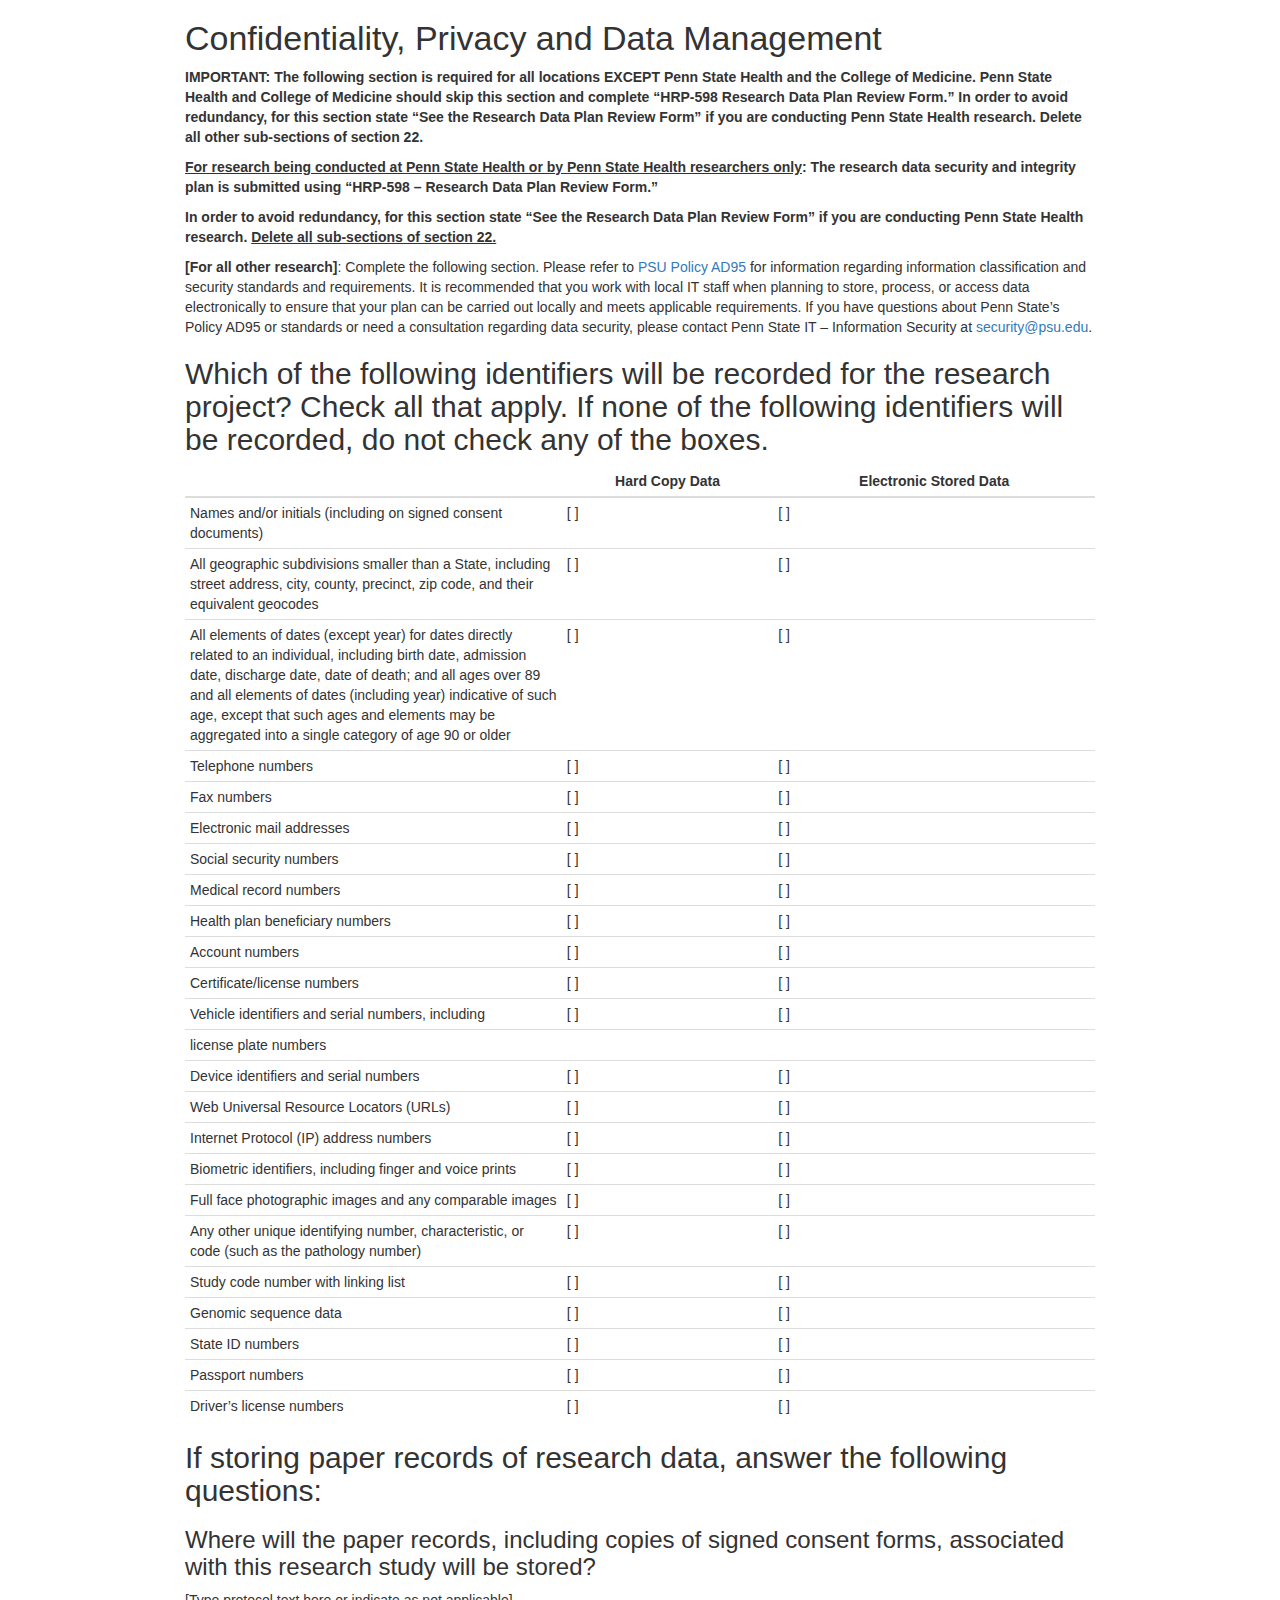
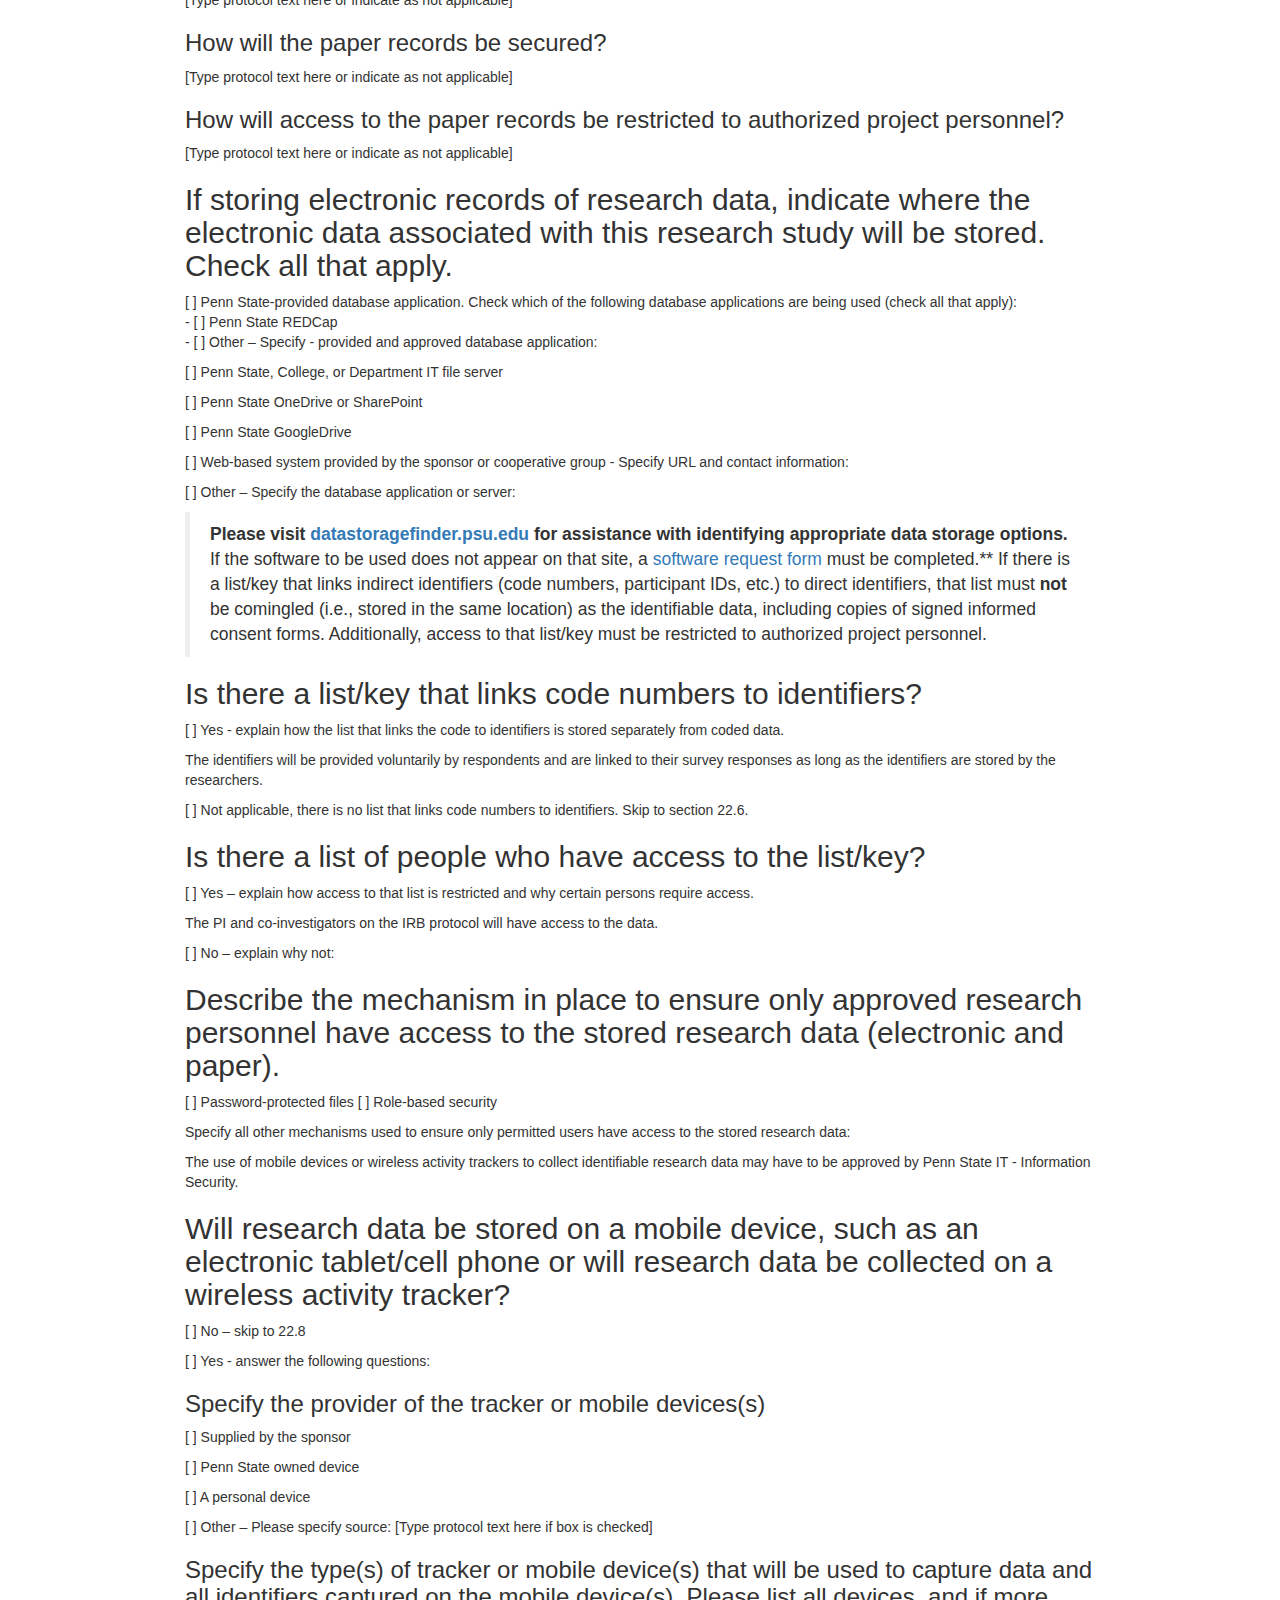
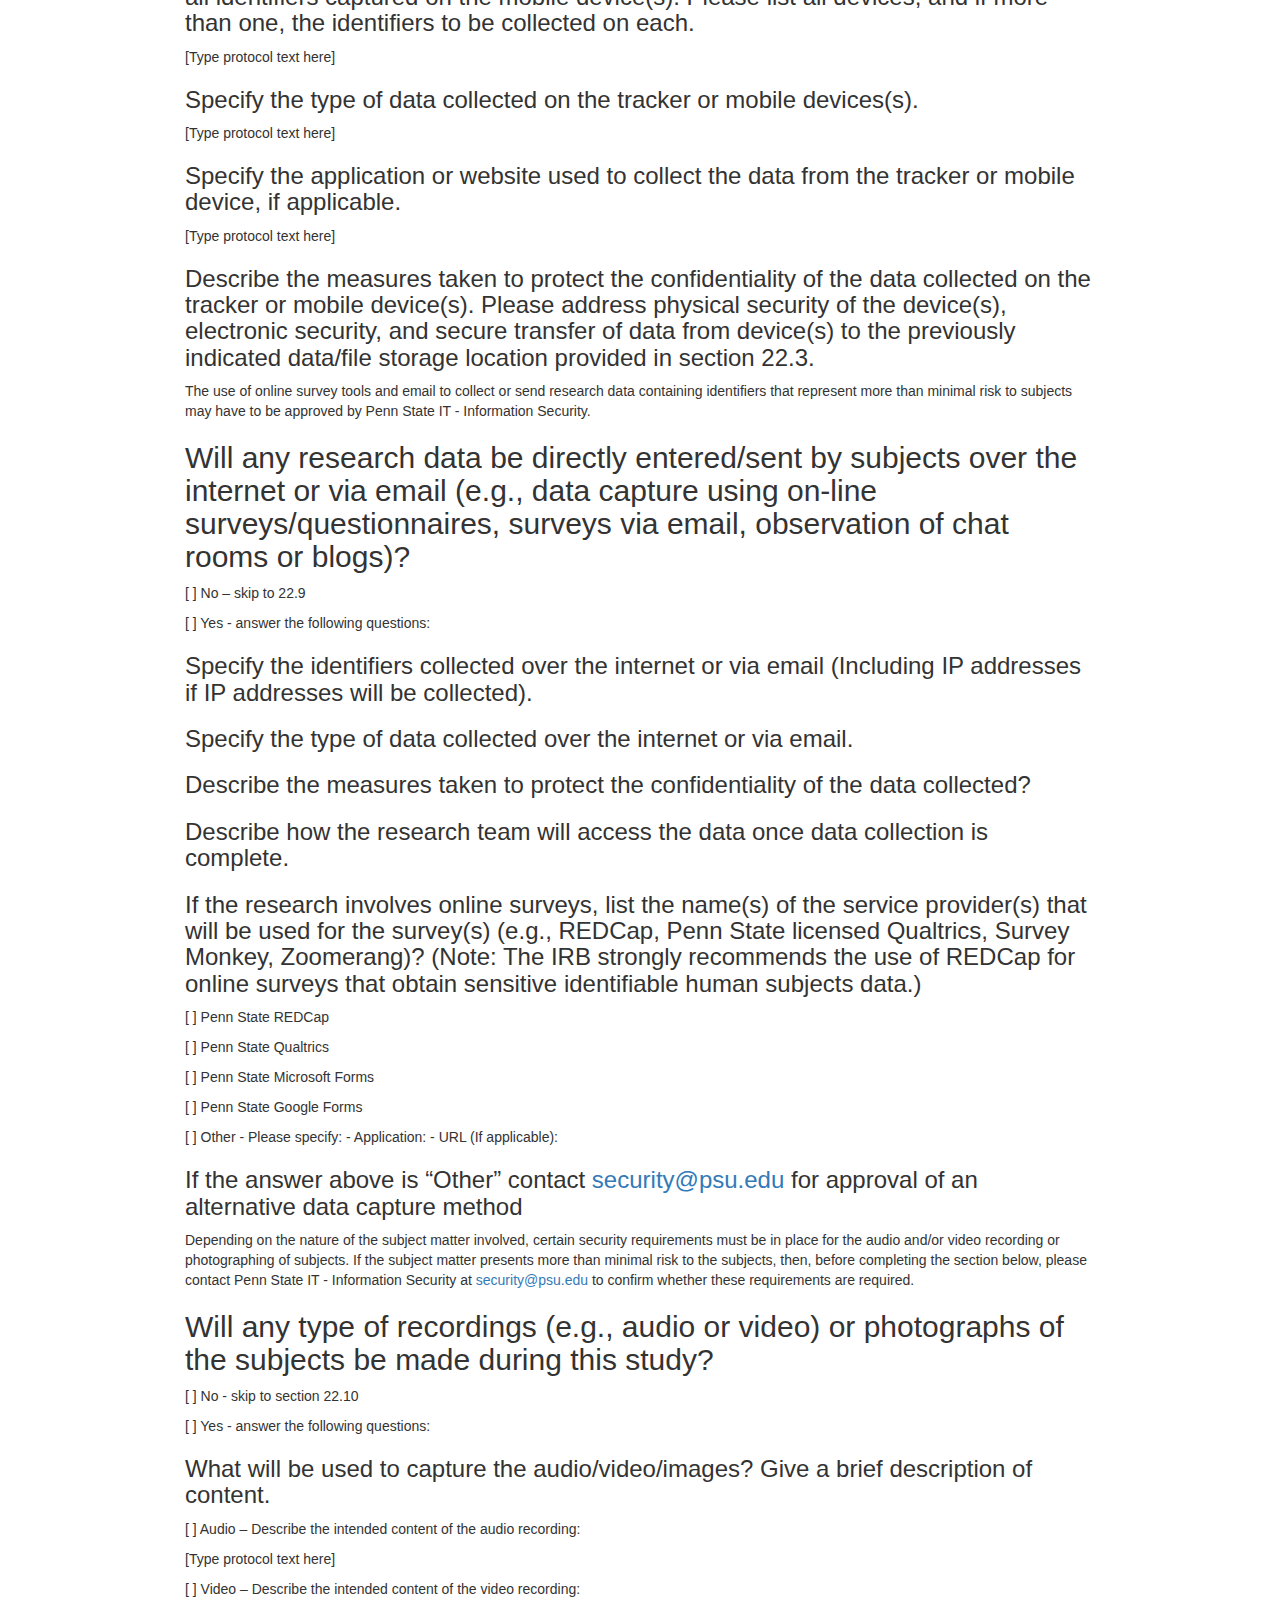
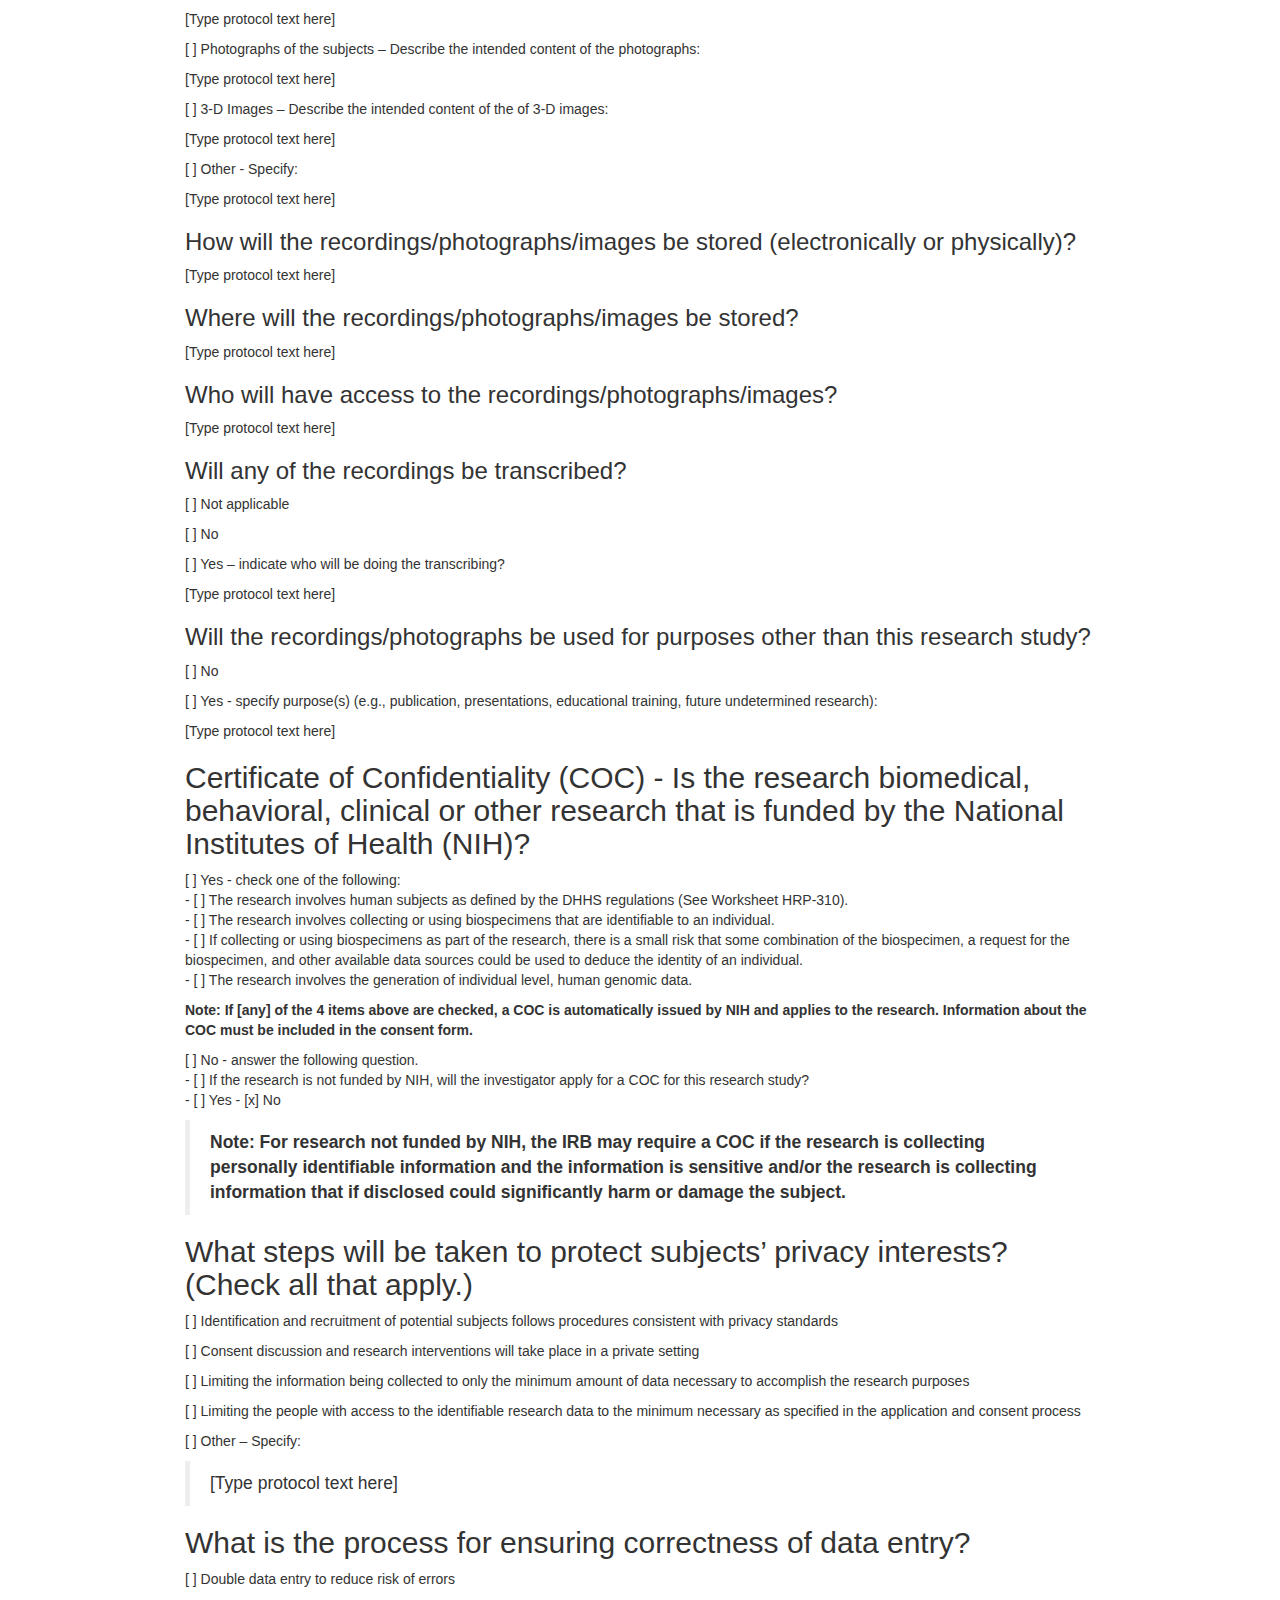
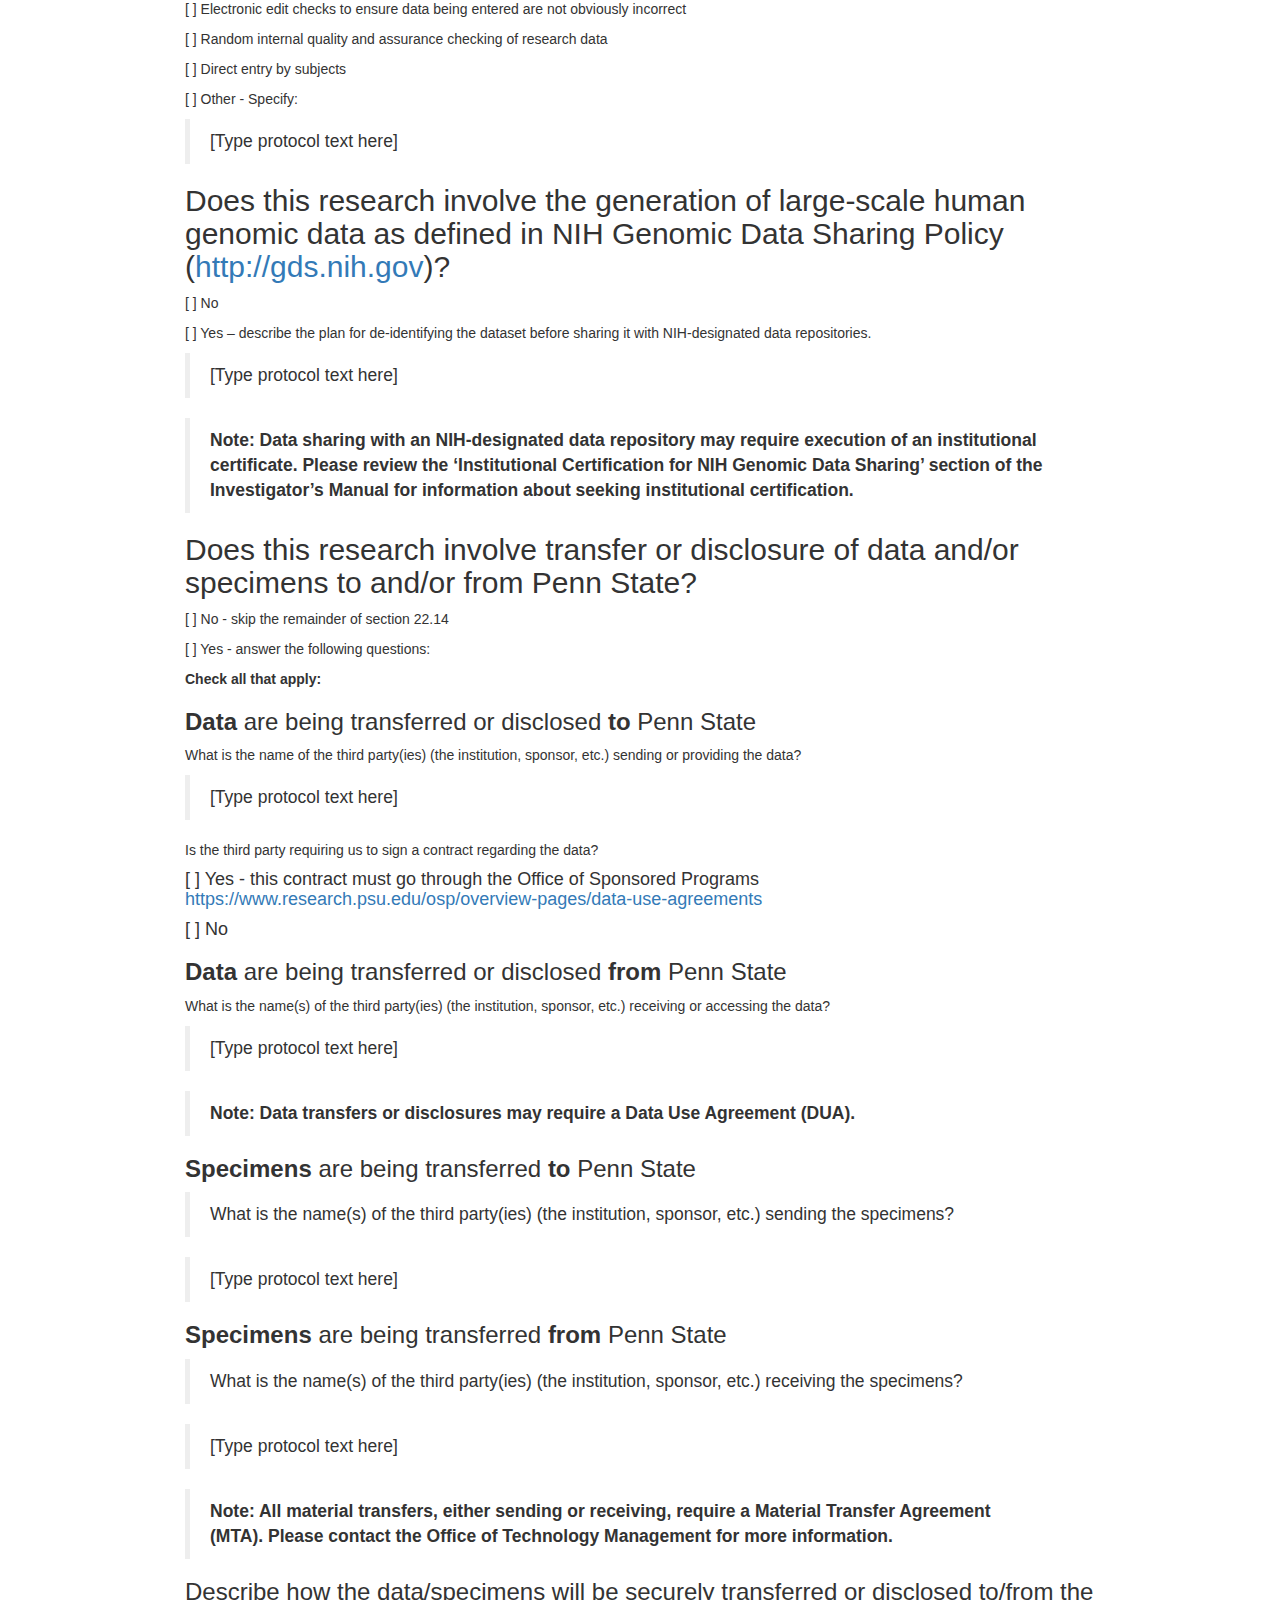
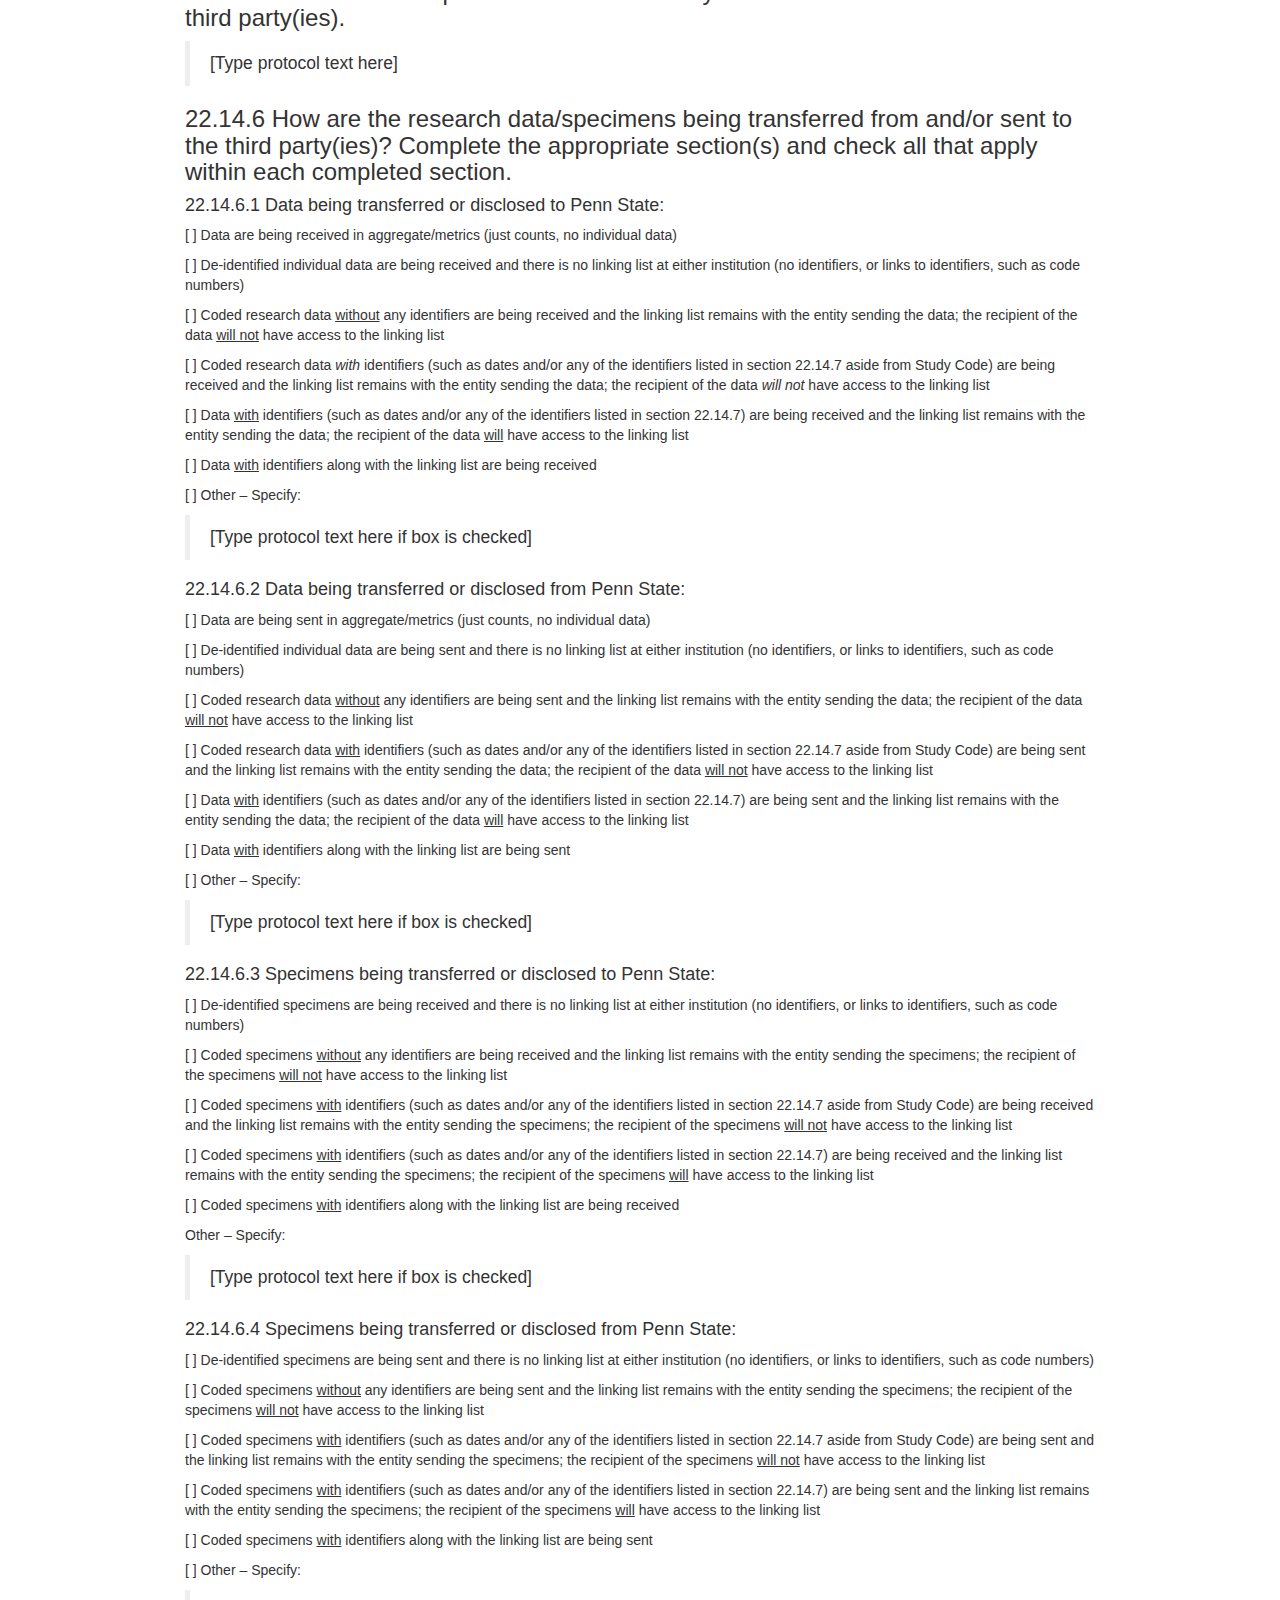
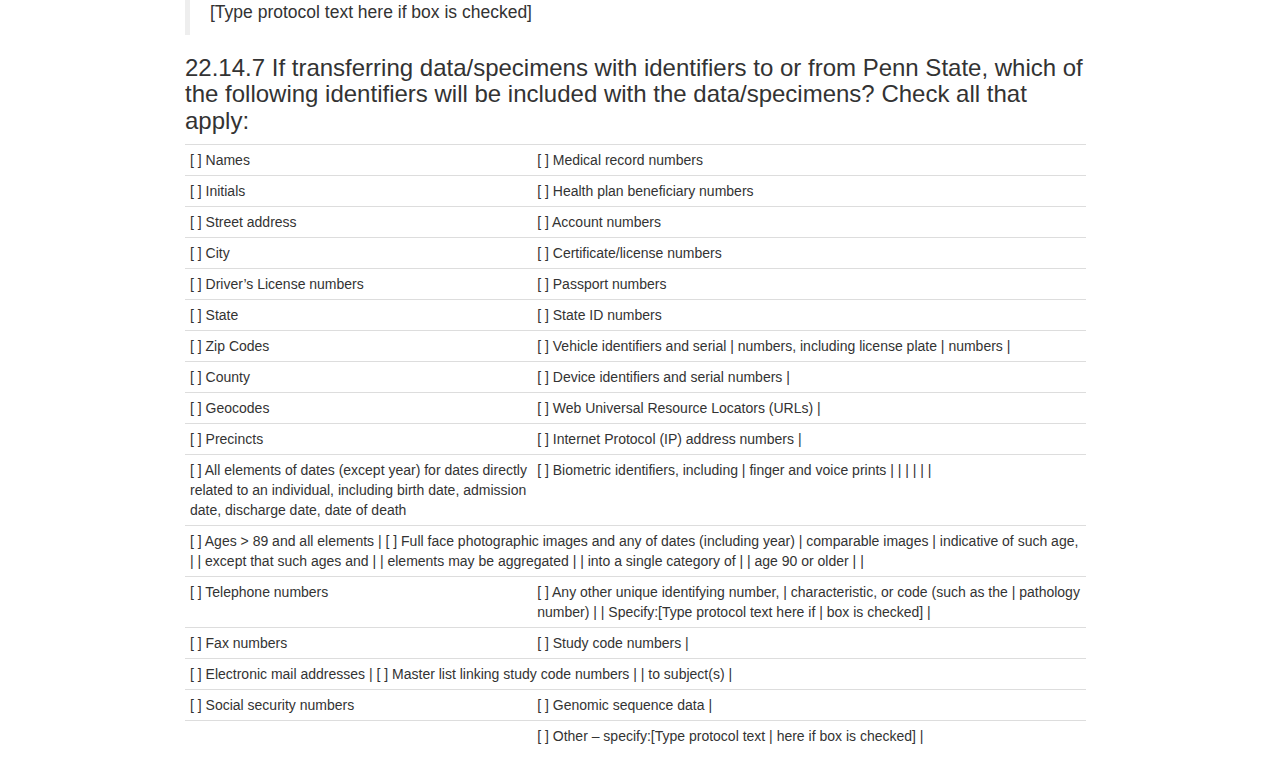
==== HRP-591/22-confidentiality-privacy-data-mgmt.html @ 0d705b43 "Initial commit" ====
<!DOCTYPE html>

<html>

<head>

<meta charset="utf-8" />
<meta name="generator" content="pandoc" />
<meta http-equiv="X-UA-Compatible" content="IE=EDGE" />




<title>22-confidentiality-privacy-data-mgmt.knit</title>

<script>// Pandoc 2.9 adds attributes on both header and div. We remove the former (to
// be compatible with the behavior of Pandoc < 2.8).
document.addEventListener('DOMContentLoaded', function(e) {
  var hs = document.querySelectorAll("div.section[class*='level'] > :first-child");
  var i, h, a;
  for (i = 0; i < hs.length; i++) {
    h = hs[i];
    if (!/^h[1-6]$/i.test(h.tagName)) continue;  // it should be a header h1-h6
    a = h.attributes;
    while (a.length > 0) h.removeAttribute(a[0].name);
  }
});
</script>
<script>/*! jQuery v3.6.0 | (c) OpenJS Foundation and other contributors | jquery.org/license */
!function(e,t){"use strict";"object"==typeof module&&"object"==typeof module.exports?module.exports=e.document?t(e,!0):function(e){if(!e.document)throw new Error("jQuery requires a window with a document");return t(e)}:t(e)}("undefined"!=typeof window?window:this,function(C,e){"use strict";var t=[],r=Object.getPrototypeOf,s=t.slice,g=t.flat?function(e){return t.flat.call(e)}:function(e){return t.concat.apply([],e)},u=t.push,i=t.indexOf,n={},o=n.toString,v=n.hasOwnProperty,a=v.toString,l=a.call(Object),y={},m=function(e){return"function"==typeof e&&"number"!=typeof e.nodeType&&"function"!=typeof e.item},x=function(e){return null!=e&&e===e.window},E=C.document,c={type:!0,src:!0,nonce:!0,noModule:!0};function b(e,t,n){var r,i,o=(n=n||E).createElement("script");if(o.text=e,t)for(r in c)(i=t[r]||t.getAttribute&&t.getAttribute(r))&&o.setAttribute(r,i);n.head.appendChild(o).parentNode.removeChild(o)}function w(e){return null==e?e+"":"object"==typeof e||"function"==typeof e?n[o.call(e)]||"object":typeof e}var f="3.6.0",S=function(e,t){return new S.fn.init(e,t)};function p(e){var t=!!e&&"length"in e&&e.length,n=w(e);return!m(e)&&!x(e)&&("array"===n||0===t||"number"==typeof t&&0<t&&t-1 in e)}S.fn=S.prototype={jquery:f,constructor:S,length:0,toArray:function(){return s.call(this)},get:function(e){return null==e?s.call(this):e<0?this[e+this.length]:this[e]},pushStack:function(e){var t=S.merge(this.constructor(),e);return t.prevObject=this,t},each:function(e){return S.each(this,e)},map:function(n){return this.pushStack(S.map(this,function(e,t){return n.call(e,t,e)}))},slice:function(){return this.pushStack(s.apply(this,arguments))},first:function(){return this.eq(0)},last:function(){return this.eq(-1)},even:function(){return this.pushStack(S.grep(this,function(e,t){return(t+1)%2}))},odd:function(){return this.pushStack(S.grep(this,function(e,t){return t%2}))},eq:function(e){var t=this.length,n=+e+(e<0?t:0);return this.pushStack(0<=n&&n<t?[this[n]]:[])},end:function(){return this.prevObject||this.constructor()},push:u,sort:t.sort,splice:t.splice},S.extend=S.fn.extend=function(){var e,t,n,r,i,o,a=arguments[0]||{},s=1,u=arguments.length,l=!1;for("boolean"==typeof a&&(l=a,a=arguments[s]||{},s++),"object"==typeof a||m(a)||(a={}),s===u&&(a=this,s--);s<u;s++)if(null!=(e=arguments[s]))for(t in e)r=e[t],"__proto__"!==t&&a!==r&&(l&&r&&(S.isPlainObject(r)||(i=Array.isArray(r)))?(n=a[t],o=i&&!Array.isArray(n)?[]:i||S.isPlainObject(n)?n:{},i=!1,a[t]=S.extend(l,o,r)):void 0!==r&&(a[t]=r));return a},S.extend({expando:"jQuery"+(f+Math.random()).replace(/\D/g,""),isReady:!0,error:function(e){throw new Error(e)},noop:function(){},isPlainObject:function(e){var t,n;return!(!e||"[object Object]"!==o.call(e))&&(!(t=r(e))||"function"==typeof(n=v.call(t,"constructor")&&t.constructor)&&a.call(n)===l)},isEmptyObject:function(e){var t;for(t in e)return!1;return!0},globalEval:function(e,t,n){b(e,{nonce:t&&t.nonce},n)},each:function(e,t){var n,r=0;if(p(e)){for(n=e.length;r<n;r++)if(!1===t.call(e[r],r,e[r]))break}else for(r in e)if(!1===t.call(e[r],r,e[r]))break;return e},makeArray:function(e,t){var n=t||[];return null!=e&&(p(Object(e))?S.merge(n,"string"==typeof e?[e]:e):u.call(n,e)),n},inArray:function(e,t,n){return null==t?-1:i.call(t,e,n)},merge:function(e,t){for(var n=+t.length,r=0,i=e.length;r<n;r++)e[i++]=t[r];return e.length=i,e},grep:function(e,t,n){for(var r=[],i=0,o=e.length,a=!n;i<o;i++)!t(e[i],i)!==a&&r.push(e[i]);return r},map:function(e,t,n){var r,i,o=0,a=[];if(p(e))for(r=e.length;o<r;o++)null!=(i=t(e[o],o,n))&&a.push(i);else for(o in e)null!=(i=t(e[o],o,n))&&a.push(i);return g(a)},guid:1,support:y}),"function"==typeof Symbol&&(S.fn[Symbol.iterator]=t[Symbol.iterator]),S.each("Boolean Number String Function Array Date RegExp Object Error Symbol".split(" "),function(e,t){n["[object "+t+"]"]=t.toLowerCase()});var d=function(n){var e,d,b,o,i,h,f,g,w,u,l,T,C,a,E,v,s,c,y,S="sizzle"+1*new Date,p=n.document,k=0,r=0,m=ue(),x=ue(),A=ue(),N=ue(),j=function(e,t){return e===t&&(l=!0),0},D={}.hasOwnProperty,t=[],q=t.pop,L=t.push,H=t.push,O=t.slice,P=function(e,t){for(var n=0,r=e.length;n<r;n++)if(e[n]===t)return n;return-1},R="checked|selected|async|autofocus|autoplay|controls|defer|disabled|hidden|ismap|loop|multiple|open|readonly|required|scoped",M="[\\x20\\t\\r\\n\\f]",I="(?:\\\\[\\da-fA-F]{1,6}"+M+"?|\\\\[^\\r\\n\\f]|[\\w-]|[^\0-\\x7f])+",W="\\["+M+"*("+I+")(?:"+M+"*([*^$|!~]?=)"+M+"*(?:'((?:\\\\.|[^\\\\'])*)'|\"((?:\\\\.|[^\\\\\"])*)\"|("+I+"))|)"+M+"*\\]",F=":("+I+")(?:\\((('((?:\\\\.|[^\\\\'])*)'|\"((?:\\\\.|[^\\\\\"])*)\")|((?:\\\\.|[^\\\\()[\\]]|"+W+")*)|.*)\\)|)",B=new RegExp(M+"+","g"),$=new RegExp("^"+M+"+|((?:^|[^\\\\])(?:\\\\.)*)"+M+"+$","g"),_=new RegExp("^"+M+"*,"+M+"*"),z=new RegExp("^"+M+"*([>+~]|"+M+")"+M+"*"),U=new RegExp(M+"|>"),X=new RegExp(F),V=new RegExp("^"+I+"$"),G={ID:new RegExp("^#("+I+")"),CLASS:new RegExp("^\\.("+I+")"),TAG:new RegExp("^("+I+"|[*])"),ATTR:new RegExp("^"+W),PSEUDO:new RegExp("^"+F),CHILD:new RegExp("^:(only|first|last|nth|nth-last)-(child|of-type)(?:\\("+M+"*(even|odd|(([+-]|)(\\d*)n|)"+M+"*(?:([+-]|)"+M+"*(\\d+)|))"+M+"*\\)|)","i"),bool:new RegExp("^(?:"+R+")$","i"),needsContext:new RegExp("^"+M+"*[>+~]|:(even|odd|eq|gt|lt|nth|first|last)(?:\\("+M+"*((?:-\\d)?\\d*)"+M+"*\\)|)(?=[^-]|$)","i")},Y=/HTML$/i,Q=/^(?:input|select|textarea|button)$/i,J=/^h\d$/i,K=/^[^{]+\{\s*\[native \w/,Z=/^(?:#([\w-]+)|(\w+)|\.([\w-]+))$/,ee=/[+~]/,te=new RegExp("\\\\[\\da-fA-F]{1,6}"+M+"?|\\\\([^\\r\\n\\f])","g"),ne=function(e,t){var n="0x"+e.slice(1)-65536;return t||(n<0?String.fromCharCode(n+65536):String.fromCharCode(n>>10|55296,1023&n|56320))},re=/([\0-\x1f\x7f]|^-?\d)|^-$|[^\0-\x1f\x7f-\uFFFF\w-]/g,ie=function(e,t){return t?"\0"===e?"\ufffd":e.slice(0,-1)+"\\"+e.charCodeAt(e.length-1).toString(16)+" ":"\\"+e},oe=function(){T()},ae=be(function(e){return!0===e.disabled&&"fieldset"===e.nodeName.toLowerCase()},{dir:"parentNode",next:"legend"});try{H.apply(t=O.call(p.childNodes),p.childNodes),t[p.childNodes.length].nodeType}catch(e){H={apply:t.length?function(e,t){L.apply(e,O.call(t))}:function(e,t){var n=e.length,r=0;while(e[n++]=t[r++]);e.length=n-1}}}function se(t,e,n,r){var i,o,a,s,u,l,c,f=e&&e.ownerDocument,p=e?e.nodeType:9;if(n=n||[],"string"!=typeof t||!t||1!==p&&9!==p&&11!==p)return n;if(!r&&(T(e),e=e||C,E)){if(11!==p&&(u=Z.exec(t)))if(i=u[1]){if(9===p){if(!(a=e.getElementById(i)))return n;if(a.id===i)return n.push(a),n}else if(f&&(a=f.getElementById(i))&&y(e,a)&&a.id===i)return n.push(a),n}else{if(u[2])return H.apply(n,e.getElementsByTagName(t)),n;if((i=u[3])&&d.getElementsByClassName&&e.getElementsByClassName)return H.apply(n,e.getElementsByClassName(i)),n}if(d.qsa&&!N[t+" "]&&(!v||!v.test(t))&&(1!==p||"object"!==e.nodeName.toLowerCase())){if(c=t,f=e,1===p&&(U.test(t)||z.test(t))){(f=ee.test(t)&&ye(e.parentNode)||e)===e&&d.scope||((s=e.getAttribute("id"))?s=s.replace(re,ie):e.setAttribute("id",s=S)),o=(l=h(t)).length;while(o--)l[o]=(s?"#"+s:":scope")+" "+xe(l[o]);c=l.join(",")}try{return H.apply(n,f.querySelectorAll(c)),n}catch(e){N(t,!0)}finally{s===S&&e.removeAttribute("id")}}}return g(t.replace($,"$1"),e,n,r)}function ue(){var r=[];return function e(t,n){return r.push(t+" ")>b.cacheLength&&delete e[r.shift()],e[t+" "]=n}}function le(e){return e[S]=!0,e}function ce(e){var t=C.createElement("fieldset");try{return!!e(t)}catch(e){return!1}finally{t.parentNode&&t.parentNode.removeChild(t),t=null}}function fe(e,t){var n=e.split("|"),r=n.length;while(r--)b.attrHandle[n[r]]=t}function pe(e,t){var n=t&&e,r=n&&1===e.nodeType&&1===t.nodeType&&e.sourceIndex-t.sourceIndex;if(r)return r;if(n)while(n=n.nextSibling)if(n===t)return-1;return e?1:-1}function de(t){return function(e){return"input"===e.nodeName.toLowerCase()&&e.type===t}}function he(n){return function(e){var t=e.nodeName.toLowerCase();return("input"===t||"button"===t)&&e.type===n}}function ge(t){return function(e){return"form"in e?e.parentNode&&!1===e.disabled?"label"in e?"label"in e.parentNode?e.parentNode.disabled===t:e.disabled===t:e.isDisabled===t||e.isDisabled!==!t&&ae(e)===t:e.disabled===t:"label"in e&&e.disabled===t}}function ve(a){return le(function(o){return o=+o,le(function(e,t){var n,r=a([],e.length,o),i=r.length;while(i--)e[n=r[i]]&&(e[n]=!(t[n]=e[n]))})})}function ye(e){return e&&"undefined"!=typeof e.getElementsByTagName&&e}for(e in d=se.support={},i=se.isXML=function(e){var t=e&&e.namespaceURI,n=e&&(e.ownerDocument||e).documentElement;return!Y.test(t||n&&n.nodeName||"HTML")},T=se.setDocument=function(e){var t,n,r=e?e.ownerDocument||e:p;return r!=C&&9===r.nodeType&&r.documentElement&&(a=(C=r).documentElement,E=!i(C),p!=C&&(n=C.defaultView)&&n.top!==n&&(n.addEventListener?n.addEventListener("unload",oe,!1):n.attachEvent&&n.attachEvent("onunload",oe)),d.scope=ce(function(e){return a.appendChild(e).appendChild(C.createElement("div")),"undefined"!=typeof e.querySelectorAll&&!e.querySelectorAll(":scope fieldset div").length}),d.attributes=ce(function(e){return e.className="i",!e.getAttribute("className")}),d.getElementsByTagName=ce(function(e){return e.appendChild(C.createComment("")),!e.getElementsByTagName("*").length}),d.getElementsByClassName=K.test(C.getElementsByClassName),d.getById=ce(function(e){return a.appendChild(e).id=S,!C.getElementsByName||!C.getElementsByName(S).length}),d.getById?(b.filter.ID=function(e){var t=e.replace(te,ne);return function(e){return e.getAttribute("id")===t}},b.find.ID=function(e,t){if("undefined"!=typeof t.getElementById&&E){var n=t.getElementById(e);return n?[n]:[]}}):(b.filter.ID=function(e){var n=e.replace(te,ne);return function(e){var t="undefined"!=typeof e.getAttributeNode&&e.getAttributeNode("id");return t&&t.value===n}},b.find.ID=function(e,t){if("undefined"!=typeof t.getElementById&&E){var n,r,i,o=t.getElementById(e);if(o){if((n=o.getAttributeNode("id"))&&n.value===e)return[o];i=t.getElementsByName(e),r=0;while(o=i[r++])if((n=o.getAttributeNode("id"))&&n.value===e)return[o]}return[]}}),b.find.TAG=d.getElementsByTagName?function(e,t){return"undefined"!=typeof t.getElementsByTagName?t.getElementsByTagName(e):d.qsa?t.querySelectorAll(e):void 0}:function(e,t){var n,r=[],i=0,o=t.getElementsByTagName(e);if("*"===e){while(n=o[i++])1===n.nodeType&&r.push(n);return r}return o},b.find.CLASS=d.getElementsByClassName&&function(e,t){if("undefined"!=typeof t.getElementsByClassName&&E)return t.getElementsByClassName(e)},s=[],v=[],(d.qsa=K.test(C.querySelectorAll))&&(ce(function(e){var t;a.appendChild(e).innerHTML="<a id='"+S+"'></a><select id='"+S+"-\r\\' msallowcapture=''><option selected=''></option></select>",e.querySelectorAll("[msallowcapture^='']").length&&v.push("[*^$]="+M+"*(?:''|\"\")"),e.querySelectorAll("[selected]").length||v.push("\\["+M+"*(?:value|"+R+")"),e.querySelectorAll("[id~="+S+"-]").length||v.push("~="),(t=C.createElement("input")).setAttribute("name",""),e.appendChild(t),e.querySelectorAll("[name='']").length||v.push("\\["+M+"*name"+M+"*="+M+"*(?:''|\"\")"),e.querySelectorAll(":checked").length||v.push(":checked"),e.querySelectorAll("a#"+S+"+*").length||v.push(".#.+[+~]"),e.querySelectorAll("\\\f"),v.push("[\\r\\n\\f]")}),ce(function(e){e.innerHTML="<a href='' disabled='disabled'></a><select disabled='disabled'><option/></select>";var t=C.createElement("input");t.setAttribute("type","hidden"),e.appendChild(t).setAttribute("name","D"),e.querySelectorAll("[name=d]").length&&v.push("name"+M+"*[*^$|!~]?="),2!==e.querySelectorAll(":enabled").length&&v.push(":enabled",":disabled"),a.appendChild(e).disabled=!0,2!==e.querySelectorAll(":disabled").length&&v.push(":enabled",":disabled"),e.querySelectorAll("*,:x"),v.push(",.*:")})),(d.matchesSelector=K.test(c=a.matches||a.webkitMatchesSelector||a.mozMatchesSelector||a.oMatchesSelector||a.msMatchesSelector))&&ce(function(e){d.disconnectedMatch=c.call(e,"*"),c.call(e,"[s!='']:x"),s.push("!=",F)}),v=v.length&&new RegExp(v.join("|")),s=s.length&&new RegExp(s.join("|")),t=K.test(a.compareDocumentPosition),y=t||K.test(a.contains)?function(e,t){var n=9===e.nodeType?e.documentElement:e,r=t&&t.parentNode;return e===r||!(!r||1!==r.nodeType||!(n.contains?n.contains(r):e.compareDocumentPosition&&16&e.compareDocumentPosition(r)))}:function(e,t){if(t)while(t=t.parentNode)if(t===e)return!0;return!1},j=t?function(e,t){if(e===t)return l=!0,0;var n=!e.compareDocumentPosition-!t.compareDocumentPosition;return n||(1&(n=(e.ownerDocument||e)==(t.ownerDocument||t)?e.compareDocumentPosition(t):1)||!d.sortDetached&&t.compareDocumentPosition(e)===n?e==C||e.ownerDocument==p&&y(p,e)?-1:t==C||t.ownerDocument==p&&y(p,t)?1:u?P(u,e)-P(u,t):0:4&n?-1:1)}:function(e,t){if(e===t)return l=!0,0;var n,r=0,i=e.parentNode,o=t.parentNode,a=[e],s=[t];if(!i||!o)return e==C?-1:t==C?1:i?-1:o?1:u?P(u,e)-P(u,t):0;if(i===o)return pe(e,t);n=e;while(n=n.parentNode)a.unshift(n);n=t;while(n=n.parentNode)s.unshift(n);while(a[r]===s[r])r++;return r?pe(a[r],s[r]):a[r]==p?-1:s[r]==p?1:0}),C},se.matches=function(e,t){return se(e,null,null,t)},se.matchesSelector=function(e,t){if(T(e),d.matchesSelector&&E&&!N[t+" "]&&(!s||!s.test(t))&&(!v||!v.test(t)))try{var n=c.call(e,t);if(n||d.disconnectedMatch||e.document&&11!==e.document.nodeType)return n}catch(e){N(t,!0)}return 0<se(t,C,null,[e]).length},se.contains=function(e,t){return(e.ownerDocument||e)!=C&&T(e),y(e,t)},se.attr=function(e,t){(e.ownerDocument||e)!=C&&T(e);var n=b.attrHandle[t.toLowerCase()],r=n&&D.call(b.attrHandle,t.toLowerCase())?n(e,t,!E):void 0;return void 0!==r?r:d.attributes||!E?e.getAttribute(t):(r=e.getAttributeNode(t))&&r.specified?r.value:null},se.escape=function(e){return(e+"").replace(re,ie)},se.error=function(e){throw new Error("Syntax error, unrecognized expression: "+e)},se.uniqueSort=function(e){var t,n=[],r=0,i=0;if(l=!d.detectDuplicates,u=!d.sortStable&&e.slice(0),e.sort(j),l){while(t=e[i++])t===e[i]&&(r=n.push(i));while(r--)e.splice(n[r],1)}return u=null,e},o=se.getText=function(e){var t,n="",r=0,i=e.nodeType;if(i){if(1===i||9===i||11===i){if("string"==typeof e.textContent)return e.textContent;for(e=e.firstChild;e;e=e.nextSibling)n+=o(e)}else if(3===i||4===i)return e.nodeValue}else while(t=e[r++])n+=o(t);return n},(b=se.selectors={cacheLength:50,createPseudo:le,match:G,attrHandle:{},find:{},relative:{">":{dir:"parentNode",first:!0}," ":{dir:"parentNode"},"+":{dir:"previousSibling",first:!0},"~":{dir:"previousSibling"}},preFilter:{ATTR:function(e){return e[1]=e[1].replace(te,ne),e[3]=(e[3]||e[4]||e[5]||"").replace(te,ne),"~="===e[2]&&(e[3]=" "+e[3]+" "),e.slice(0,4)},CHILD:function(e){return e[1]=e[1].toLowerCase(),"nth"===e[1].slice(0,3)?(e[3]||se.error(e[0]),e[4]=+(e[4]?e[5]+(e[6]||1):2*("even"===e[3]||"odd"===e[3])),e[5]=+(e[7]+e[8]||"odd"===e[3])):e[3]&&se.error(e[0]),e},PSEUDO:function(e){var t,n=!e[6]&&e[2];return G.CHILD.test(e[0])?null:(e[3]?e[2]=e[4]||e[5]||"":n&&X.test(n)&&(t=h(n,!0))&&(t=n.indexOf(")",n.length-t)-n.length)&&(e[0]=e[0].slice(0,t),e[2]=n.slice(0,t)),e.slice(0,3))}},filter:{TAG:function(e){var t=e.replace(te,ne).toLowerCase();return"*"===e?function(){return!0}:function(e){return e.nodeName&&e.nodeName.toLowerCase()===t}},CLASS:function(e){var t=m[e+" "];return t||(t=new RegExp("(^|"+M+")"+e+"("+M+"|$)"))&&m(e,function(e){return t.test("string"==typeof e.className&&e.className||"undefined"!=typeof e.getAttribute&&e.getAttribute("class")||"")})},ATTR:function(n,r,i){return function(e){var t=se.attr(e,n);return null==t?"!="===r:!r||(t+="","="===r?t===i:"!="===r?t!==i:"^="===r?i&&0===t.indexOf(i):"*="===r?i&&-1<t.indexOf(i):"$="===r?i&&t.slice(-i.length)===i:"~="===r?-1<(" "+t.replace(B," ")+" ").indexOf(i):"|="===r&&(t===i||t.slice(0,i.length+1)===i+"-"))}},CHILD:function(h,e,t,g,v){var y="nth"!==h.slice(0,3),m="last"!==h.slice(-4),x="of-type"===e;return 1===g&&0===v?function(e){return!!e.parentNode}:function(e,t,n){var r,i,o,a,s,u,l=y!==m?"nextSibling":"previousSibling",c=e.parentNode,f=x&&e.nodeName.toLowerCase(),p=!n&&!x,d=!1;if(c){if(y){while(l){a=e;while(a=a[l])if(x?a.nodeName.toLowerCase()===f:1===a.nodeType)return!1;u=l="only"===h&&!u&&"nextSibling"}return!0}if(u=[m?c.firstChild:c.lastChild],m&&p){d=(s=(r=(i=(o=(a=c)[S]||(a[S]={}))[a.uniqueID]||(o[a.uniqueID]={}))[h]||[])[0]===k&&r[1])&&r[2],a=s&&c.childNodes[s];while(a=++s&&a&&a[l]||(d=s=0)||u.pop())if(1===a.nodeType&&++d&&a===e){i[h]=[k,s,d];break}}else if(p&&(d=s=(r=(i=(o=(a=e)[S]||(a[S]={}))[a.uniqueID]||(o[a.uniqueID]={}))[h]||[])[0]===k&&r[1]),!1===d)while(a=++s&&a&&a[l]||(d=s=0)||u.pop())if((x?a.nodeName.toLowerCase()===f:1===a.nodeType)&&++d&&(p&&((i=(o=a[S]||(a[S]={}))[a.uniqueID]||(o[a.uniqueID]={}))[h]=[k,d]),a===e))break;return(d-=v)===g||d%g==0&&0<=d/g}}},PSEUDO:function(e,o){var t,a=b.pseudos[e]||b.setFilters[e.toLowerCase()]||se.error("unsupported pseudo: "+e);return a[S]?a(o):1<a.length?(t=[e,e,"",o],b.setFilters.hasOwnProperty(e.toLowerCase())?le(function(e,t){var n,r=a(e,o),i=r.length;while(i--)e[n=P(e,r[i])]=!(t[n]=r[i])}):function(e){return a(e,0,t)}):a}},pseudos:{not:le(function(e){var r=[],i=[],s=f(e.replace($,"$1"));return s[S]?le(function(e,t,n,r){var i,o=s(e,null,r,[]),a=e.length;while(a--)(i=o[a])&&(e[a]=!(t[a]=i))}):function(e,t,n){return r[0]=e,s(r,null,n,i),r[0]=null,!i.pop()}}),has:le(function(t){return function(e){return 0<se(t,e).length}}),contains:le(function(t){return t=t.replace(te,ne),function(e){return-1<(e.textContent||o(e)).indexOf(t)}}),lang:le(function(n){return V.test(n||"")||se.error("unsupported lang: "+n),n=n.replace(te,ne).toLowerCase(),function(e){var t;do{if(t=E?e.lang:e.getAttribute("xml:lang")||e.getAttribute("lang"))return(t=t.toLowerCase())===n||0===t.indexOf(n+"-")}while((e=e.parentNode)&&1===e.nodeType);return!1}}),target:function(e){var t=n.location&&n.location.hash;return t&&t.slice(1)===e.id},root:function(e){return e===a},focus:function(e){return e===C.activeElement&&(!C.hasFocus||C.hasFocus())&&!!(e.type||e.href||~e.tabIndex)},enabled:ge(!1),disabled:ge(!0),checked:function(e){var t=e.nodeName.toLowerCase();return"input"===t&&!!e.checked||"option"===t&&!!e.selected},selected:function(e){return e.parentNode&&e.parentNode.selectedIndex,!0===e.selected},empty:function(e){for(e=e.firstChild;e;e=e.nextSibling)if(e.nodeType<6)return!1;return!0},parent:function(e){return!b.pseudos.empty(e)},header:function(e){return J.test(e.nodeName)},input:function(e){return Q.test(e.nodeName)},button:function(e){var t=e.nodeName.toLowerCase();return"input"===t&&"button"===e.type||"button"===t},text:function(e){var t;return"input"===e.nodeName.toLowerCase()&&"text"===e.type&&(null==(t=e.getAttribute("type"))||"text"===t.toLowerCase())},first:ve(function(){return[0]}),last:ve(function(e,t){return[t-1]}),eq:ve(function(e,t,n){return[n<0?n+t:n]}),even:ve(function(e,t){for(var n=0;n<t;n+=2)e.push(n);return e}),odd:ve(function(e,t){for(var n=1;n<t;n+=2)e.push(n);return e}),lt:ve(function(e,t,n){for(var r=n<0?n+t:t<n?t:n;0<=--r;)e.push(r);return e}),gt:ve(function(e,t,n){for(var r=n<0?n+t:n;++r<t;)e.push(r);return e})}}).pseudos.nth=b.pseudos.eq,{radio:!0,checkbox:!0,file:!0,password:!0,image:!0})b.pseudos[e]=de(e);for(e in{submit:!0,reset:!0})b.pseudos[e]=he(e);function me(){}function xe(e){for(var t=0,n=e.length,r="";t<n;t++)r+=e[t].value;return r}function be(s,e,t){var u=e.dir,l=e.next,c=l||u,f=t&&"parentNode"===c,p=r++;return e.first?function(e,t,n){while(e=e[u])if(1===e.nodeType||f)return s(e,t,n);return!1}:function(e,t,n){var r,i,o,a=[k,p];if(n){while(e=e[u])if((1===e.nodeType||f)&&s(e,t,n))return!0}else while(e=e[u])if(1===e.nodeType||f)if(i=(o=e[S]||(e[S]={}))[e.uniqueID]||(o[e.uniqueID]={}),l&&l===e.nodeName.toLowerCase())e=e[u]||e;else{if((r=i[c])&&r[0]===k&&r[1]===p)return a[2]=r[2];if((i[c]=a)[2]=s(e,t,n))return!0}return!1}}function we(i){return 1<i.length?function(e,t,n){var r=i.length;while(r--)if(!i[r](e,t,n))return!1;return!0}:i[0]}function Te(e,t,n,r,i){for(var o,a=[],s=0,u=e.length,l=null!=t;s<u;s++)(o=e[s])&&(n&&!n(o,r,i)||(a.push(o),l&&t.push(s)));return a}function Ce(d,h,g,v,y,e){return v&&!v[S]&&(v=Ce(v)),y&&!y[S]&&(y=Ce(y,e)),le(function(e,t,n,r){var i,o,a,s=[],u=[],l=t.length,c=e||function(e,t,n){for(var r=0,i=t.length;r<i;r++)se(e,t[r],n);return n}(h||"*",n.nodeType?[n]:n,[]),f=!d||!e&&h?c:Te(c,s,d,n,r),p=g?y||(e?d:l||v)?[]:t:f;if(g&&g(f,p,n,r),v){i=Te(p,u),v(i,[],n,r),o=i.length;while(o--)(a=i[o])&&(p[u[o]]=!(f[u[o]]=a))}if(e){if(y||d){if(y){i=[],o=p.length;while(o--)(a=p[o])&&i.push(f[o]=a);y(null,p=[],i,r)}o=p.length;while(o--)(a=p[o])&&-1<(i=y?P(e,a):s[o])&&(e[i]=!(t[i]=a))}}else p=Te(p===t?p.splice(l,p.length):p),y?y(null,t,p,r):H.apply(t,p)})}function Ee(e){for(var i,t,n,r=e.length,o=b.relative[e[0].type],a=o||b.relative[" "],s=o?1:0,u=be(function(e){return e===i},a,!0),l=be(function(e){return-1<P(i,e)},a,!0),c=[function(e,t,n){var r=!o&&(n||t!==w)||((i=t).nodeType?u(e,t,n):l(e,t,n));return i=null,r}];s<r;s++)if(t=b.relative[e[s].type])c=[be(we(c),t)];else{if((t=b.filter[e[s].type].apply(null,e[s].matches))[S]){for(n=++s;n<r;n++)if(b.relative[e[n].type])break;return Ce(1<s&&we(c),1<s&&xe(e.slice(0,s-1).concat({value:" "===e[s-2].type?"*":""})).replace($,"$1"),t,s<n&&Ee(e.slice(s,n)),n<r&&Ee(e=e.slice(n)),n<r&&xe(e))}c.push(t)}return we(c)}return me.prototype=b.filters=b.pseudos,b.setFilters=new me,h=se.tokenize=function(e,t){var n,r,i,o,a,s,u,l=x[e+" "];if(l)return t?0:l.slice(0);a=e,s=[],u=b.preFilter;while(a){for(o in n&&!(r=_.exec(a))||(r&&(a=a.slice(r[0].length)||a),s.push(i=[])),n=!1,(r=z.exec(a))&&(n=r.shift(),i.push({value:n,type:r[0].replace($," ")}),a=a.slice(n.length)),b.filter)!(r=G[o].exec(a))||u[o]&&!(r=u[o](r))||(n=r.shift(),i.push({value:n,type:o,matches:r}),a=a.slice(n.length));if(!n)break}return t?a.length:a?se.error(e):x(e,s).slice(0)},f=se.compile=function(e,t){var n,v,y,m,x,r,i=[],o=[],a=A[e+" "];if(!a){t||(t=h(e)),n=t.length;while(n--)(a=Ee(t[n]))[S]?i.push(a):o.push(a);(a=A(e,(v=o,m=0<(y=i).length,x=0<v.length,r=function(e,t,n,r,i){var o,a,s,u=0,l="0",c=e&&[],f=[],p=w,d=e||x&&b.find.TAG("*",i),h=k+=null==p?1:Math.random()||.1,g=d.length;for(i&&(w=t==C||t||i);l!==g&&null!=(o=d[l]);l++){if(x&&o){a=0,t||o.ownerDocument==C||(T(o),n=!E);while(s=v[a++])if(s(o,t||C,n)){r.push(o);break}i&&(k=h)}m&&((o=!s&&o)&&u--,e&&c.push(o))}if(u+=l,m&&l!==u){a=0;while(s=y[a++])s(c,f,t,n);if(e){if(0<u)while(l--)c[l]||f[l]||(f[l]=q.call(r));f=Te(f)}H.apply(r,f),i&&!e&&0<f.length&&1<u+y.length&&se.uniqueSort(r)}return i&&(k=h,w=p),c},m?le(r):r))).selector=e}return a},g=se.select=function(e,t,n,r){var i,o,a,s,u,l="function"==typeof e&&e,c=!r&&h(e=l.selector||e);if(n=n||[],1===c.length){if(2<(o=c[0]=c[0].slice(0)).length&&"ID"===(a=o[0]).type&&9===t.nodeType&&E&&b.relative[o[1].type]){if(!(t=(b.find.ID(a.matches[0].replace(te,ne),t)||[])[0]))return n;l&&(t=t.parentNode),e=e.slice(o.shift().value.length)}i=G.needsContext.test(e)?0:o.length;while(i--){if(a=o[i],b.relative[s=a.type])break;if((u=b.find[s])&&(r=u(a.matches[0].replace(te,ne),ee.test(o[0].type)&&ye(t.parentNode)||t))){if(o.splice(i,1),!(e=r.length&&xe(o)))return H.apply(n,r),n;break}}}return(l||f(e,c))(r,t,!E,n,!t||ee.test(e)&&ye(t.parentNode)||t),n},d.sortStable=S.split("").sort(j).join("")===S,d.detectDuplicates=!!l,T(),d.sortDetached=ce(function(e){return 1&e.compareDocumentPosition(C.createElement("fieldset"))}),ce(function(e){return e.innerHTML="<a href='#'></a>","#"===e.firstChild.getAttribute("href")})||fe("type|href|height|width",function(e,t,n){if(!n)return e.getAttribute(t,"type"===t.toLowerCase()?1:2)}),d.attributes&&ce(function(e){return e.innerHTML="<input/>",e.firstChild.setAttribute("value",""),""===e.firstChild.getAttribute("value")})||fe("value",function(e,t,n){if(!n&&"input"===e.nodeName.toLowerCase())return e.defaultValue}),ce(function(e){return null==e.getAttribute("disabled")})||fe(R,function(e,t,n){var r;if(!n)return!0===e[t]?t.toLowerCase():(r=e.getAttributeNode(t))&&r.specified?r.value:null}),se}(C);S.find=d,S.expr=d.selectors,S.expr[":"]=S.expr.pseudos,S.uniqueSort=S.unique=d.uniqueSort,S.text=d.getText,S.isXMLDoc=d.isXML,S.contains=d.contains,S.escapeSelector=d.escape;var h=function(e,t,n){var r=[],i=void 0!==n;while((e=e[t])&&9!==e.nodeType)if(1===e.nodeType){if(i&&S(e).is(n))break;r.push(e)}return r},T=function(e,t){for(var n=[];e;e=e.nextSibling)1===e.nodeType&&e!==t&&n.push(e);return n},k=S.expr.match.needsContext;function A(e,t){return e.nodeName&&e.nodeName.toLowerCase()===t.toLowerCase()}var N=/^<([a-z][^\/\0>:\x20\t\r\n\f]*)[\x20\t\r\n\f]*\/?>(?:<\/\1>|)$/i;function j(e,n,r){return m(n)?S.grep(e,function(e,t){return!!n.call(e,t,e)!==r}):n.nodeType?S.grep(e,function(e){return e===n!==r}):"string"!=typeof n?S.grep(e,function(e){return-1<i.call(n,e)!==r}):S.filter(n,e,r)}S.filter=function(e,t,n){var r=t[0];return n&&(e=":not("+e+")"),1===t.length&&1===r.nodeType?S.find.matchesSelector(r,e)?[r]:[]:S.find.matches(e,S.grep(t,function(e){return 1===e.nodeType}))},S.fn.extend({find:function(e){var t,n,r=this.length,i=this;if("string"!=typeof e)return this.pushStack(S(e).filter(function(){for(t=0;t<r;t++)if(S.contains(i[t],this))return!0}));for(n=this.pushStack([]),t=0;t<r;t++)S.find(e,i[t],n);return 1<r?S.uniqueSort(n):n},filter:function(e){return this.pushStack(j(this,e||[],!1))},not:function(e){return this.pushStack(j(this,e||[],!0))},is:function(e){return!!j(this,"string"==typeof e&&k.test(e)?S(e):e||[],!1).length}});var D,q=/^(?:\s*(<[\w\W]+>)[^>]*|#([\w-]+))$/;(S.fn.init=function(e,t,n){var r,i;if(!e)return this;if(n=n||D,"string"==typeof e){if(!(r="<"===e[0]&&">"===e[e.length-1]&&3<=e.length?[null,e,null]:q.exec(e))||!r[1]&&t)return!t||t.jquery?(t||n).find(e):this.constructor(t).find(e);if(r[1]){if(t=t instanceof S?t[0]:t,S.merge(this,S.parseHTML(r[1],t&&t.nodeType?t.ownerDocument||t:E,!0)),N.test(r[1])&&S.isPlainObject(t))for(r in t)m(this[r])?this[r](t[r]):this.attr(r,t[r]);return this}return(i=E.getElementById(r[2]))&&(this[0]=i,this.length=1),this}return e.nodeType?(this[0]=e,this.length=1,this):m(e)?void 0!==n.ready?n.ready(e):e(S):S.makeArray(e,this)}).prototype=S.fn,D=S(E);var L=/^(?:parents|prev(?:Until|All))/,H={children:!0,contents:!0,next:!0,prev:!0};function O(e,t){while((e=e[t])&&1!==e.nodeType);return e}S.fn.extend({has:function(e){var t=S(e,this),n=t.length;return this.filter(function(){for(var e=0;e<n;e++)if(S.contains(this,t[e]))return!0})},closest:function(e,t){var n,r=0,i=this.length,o=[],a="string"!=typeof e&&S(e);if(!k.test(e))for(;r<i;r++)for(n=this[r];n&&n!==t;n=n.parentNode)if(n.nodeType<11&&(a?-1<a.index(n):1===n.nodeType&&S.find.matchesSelector(n,e))){o.push(n);break}return this.pushStack(1<o.length?S.uniqueSort(o):o)},index:function(e){return e?"string"==typeof e?i.call(S(e),this[0]):i.call(this,e.jquery?e[0]:e):this[0]&&this[0].parentNode?this.first().prevAll().length:-1},add:function(e,t){return this.pushStack(S.uniqueSort(S.merge(this.get(),S(e,t))))},addBack:function(e){return this.add(null==e?this.prevObject:this.prevObject.filter(e))}}),S.each({parent:function(e){var t=e.parentNode;return t&&11!==t.nodeType?t:null},parents:function(e){return h(e,"parentNode")},parentsUntil:function(e,t,n){return h(e,"parentNode",n)},next:function(e){return O(e,"nextSibling")},prev:function(e){return O(e,"previousSibling")},nextAll:function(e){return h(e,"nextSibling")},prevAll:function(e){return h(e,"previousSibling")},nextUntil:function(e,t,n){return h(e,"nextSibling",n)},prevUntil:function(e,t,n){return h(e,"previousSibling",n)},siblings:function(e){return T((e.parentNode||{}).firstChild,e)},children:function(e){return T(e.firstChild)},contents:function(e){return null!=e.contentDocument&&r(e.contentDocument)?e.contentDocument:(A(e,"template")&&(e=e.content||e),S.merge([],e.childNodes))}},function(r,i){S.fn[r]=function(e,t){var n=S.map(this,i,e);return"Until"!==r.slice(-5)&&(t=e),t&&"string"==typeof t&&(n=S.filter(t,n)),1<this.length&&(H[r]||S.uniqueSort(n),L.test(r)&&n.reverse()),this.pushStack(n)}});var P=/[^\x20\t\r\n\f]+/g;function R(e){return e}function M(e){throw e}function I(e,t,n,r){var i;try{e&&m(i=e.promise)?i.call(e).done(t).fail(n):e&&m(i=e.then)?i.call(e,t,n):t.apply(void 0,[e].slice(r))}catch(e){n.apply(void 0,[e])}}S.Callbacks=function(r){var e,n;r="string"==typeof r?(e=r,n={},S.each(e.match(P)||[],function(e,t){n[t]=!0}),n):S.extend({},r);var i,t,o,a,s=[],u=[],l=-1,c=function(){for(a=a||r.once,o=i=!0;u.length;l=-1){t=u.shift();while(++l<s.length)!1===s[l].apply(t[0],t[1])&&r.stopOnFalse&&(l=s.length,t=!1)}r.memory||(t=!1),i=!1,a&&(s=t?[]:"")},f={add:function(){return s&&(t&&!i&&(l=s.length-1,u.push(t)),function n(e){S.each(e,function(e,t){m(t)?r.unique&&f.has(t)||s.push(t):t&&t.length&&"string"!==w(t)&&n(t)})}(arguments),t&&!i&&c()),this},remove:function(){return S.each(arguments,function(e,t){var n;while(-1<(n=S.inArray(t,s,n)))s.splice(n,1),n<=l&&l--}),this},has:function(e){return e?-1<S.inArray(e,s):0<s.length},empty:function(){return s&&(s=[]),this},disable:function(){return a=u=[],s=t="",this},disabled:function(){return!s},lock:function(){return a=u=[],t||i||(s=t=""),this},locked:function(){return!!a},fireWith:function(e,t){return a||(t=[e,(t=t||[]).slice?t.slice():t],u.push(t),i||c()),this},fire:function(){return f.fireWith(this,arguments),this},fired:function(){return!!o}};return f},S.extend({Deferred:function(e){var o=[["notify","progress",S.Callbacks("memory"),S.Callbacks("memory"),2],["resolve","done",S.Callbacks("once memory"),S.Callbacks("once memory"),0,"resolved"],["reject","fail",S.Callbacks("once memory"),S.Callbacks("once memory"),1,"rejected"]],i="pending",a={state:function(){return i},always:function(){return s.done(arguments).fail(arguments),this},"catch":function(e){return a.then(null,e)},pipe:function(){var i=arguments;return S.Deferred(function(r){S.each(o,function(e,t){var n=m(i[t[4]])&&i[t[4]];s[t[1]](function(){var e=n&&n.apply(this,arguments);e&&m(e.promise)?e.promise().progress(r.notify).done(r.resolve).fail(r.reject):r[t[0]+"With"](this,n?[e]:arguments)})}),i=null}).promise()},then:function(t,n,r){var u=0;function l(i,o,a,s){return function(){var n=this,r=arguments,e=function(){var e,t;if(!(i<u)){if((e=a.apply(n,r))===o.promise())throw new TypeError("Thenable self-resolution");t=e&&("object"==typeof e||"function"==typeof e)&&e.then,m(t)?s?t.call(e,l(u,o,R,s),l(u,o,M,s)):(u++,t.call(e,l(u,o,R,s),l(u,o,M,s),l(u,o,R,o.notifyWith))):(a!==R&&(n=void 0,r=[e]),(s||o.resolveWith)(n,r))}},t=s?e:function(){try{e()}catch(e){S.Deferred.exceptionHook&&S.Deferred.exceptionHook(e,t.stackTrace),u<=i+1&&(a!==M&&(n=void 0,r=[e]),o.rejectWith(n,r))}};i?t():(S.Deferred.getStackHook&&(t.stackTrace=S.Deferred.getStackHook()),C.setTimeout(t))}}return S.Deferred(function(e){o[0][3].add(l(0,e,m(r)?r:R,e.notifyWith)),o[1][3].add(l(0,e,m(t)?t:R)),o[2][3].add(l(0,e,m(n)?n:M))}).promise()},promise:function(e){return null!=e?S.extend(e,a):a}},s={};return S.each(o,function(e,t){var n=t[2],r=t[5];a[t[1]]=n.add,r&&n.add(function(){i=r},o[3-e][2].disable,o[3-e][3].disable,o[0][2].lock,o[0][3].lock),n.add(t[3].fire),s[t[0]]=function(){return s[t[0]+"With"](this===s?void 0:this,arguments),this},s[t[0]+"With"]=n.fireWith}),a.promise(s),e&&e.call(s,s),s},when:function(e){var n=arguments.length,t=n,r=Array(t),i=s.call(arguments),o=S.Deferred(),a=function(t){return function(e){r[t]=this,i[t]=1<arguments.length?s.call(arguments):e,--n||o.resolveWith(r,i)}};if(n<=1&&(I(e,o.done(a(t)).resolve,o.reject,!n),"pending"===o.state()||m(i[t]&&i[t].then)))return o.then();while(t--)I(i[t],a(t),o.reject);return o.promise()}});var W=/^(Eval|Internal|Range|Reference|Syntax|Type|URI)Error$/;S.Deferred.exceptionHook=function(e,t){C.console&&C.console.warn&&e&&W.test(e.name)&&C.console.warn("jQuery.Deferred exception: "+e.message,e.stack,t)},S.readyException=function(e){C.setTimeout(function(){throw e})};var F=S.Deferred();function B(){E.removeEventListener("DOMContentLoaded",B),C.removeEventListener("load",B),S.ready()}S.fn.ready=function(e){return F.then(e)["catch"](function(e){S.readyException(e)}),this},S.extend({isReady:!1,readyWait:1,ready:function(e){(!0===e?--S.readyWait:S.isReady)||(S.isReady=!0)!==e&&0<--S.readyWait||F.resolveWith(E,[S])}}),S.ready.then=F.then,"complete"===E.readyState||"loading"!==E.readyState&&!E.documentElement.doScroll?C.setTimeout(S.ready):(E.addEventListener("DOMContentLoaded",B),C.addEventListener("load",B));var $=function(e,t,n,r,i,o,a){var s=0,u=e.length,l=null==n;if("object"===w(n))for(s in i=!0,n)$(e,t,s,n[s],!0,o,a);else if(void 0!==r&&(i=!0,m(r)||(a=!0),l&&(a?(t.call(e,r),t=null):(l=t,t=function(e,t,n){return l.call(S(e),n)})),t))for(;s<u;s++)t(e[s],n,a?r:r.call(e[s],s,t(e[s],n)));return i?e:l?t.call(e):u?t(e[0],n):o},_=/^-ms-/,z=/-([a-z])/g;function U(e,t){return t.toUpperCase()}function X(e){return e.replace(_,"ms-").replace(z,U)}var V=function(e){return 1===e.nodeType||9===e.nodeType||!+e.nodeType};function G(){this.expando=S.expando+G.uid++}G.uid=1,G.prototype={cache:function(e){var t=e[this.expando];return t||(t={},V(e)&&(e.nodeType?e[this.expando]=t:Object.defineProperty(e,this.expando,{value:t,configurable:!0}))),t},set:function(e,t,n){var r,i=this.cache(e);if("string"==typeof t)i[X(t)]=n;else for(r in t)i[X(r)]=t[r];return i},get:function(e,t){return void 0===t?this.cache(e):e[this.expando]&&e[this.expando][X(t)]},access:function(e,t,n){return void 0===t||t&&"string"==typeof t&&void 0===n?this.get(e,t):(this.set(e,t,n),void 0!==n?n:t)},remove:function(e,t){var n,r=e[this.expando];if(void 0!==r){if(void 0!==t){n=(t=Array.isArray(t)?t.map(X):(t=X(t))in r?[t]:t.match(P)||[]).length;while(n--)delete r[t[n]]}(void 0===t||S.isEmptyObject(r))&&(e.nodeType?e[this.expando]=void 0:delete e[this.expando])}},hasData:function(e){var t=e[this.expando];return void 0!==t&&!S.isEmptyObject(t)}};var Y=new G,Q=new G,J=/^(?:\{[\w\W]*\}|\[[\w\W]*\])$/,K=/[A-Z]/g;function Z(e,t,n){var r,i;if(void 0===n&&1===e.nodeType)if(r="data-"+t.replace(K,"-$&").toLowerCase(),"string"==typeof(n=e.getAttribute(r))){try{n="true"===(i=n)||"false"!==i&&("null"===i?null:i===+i+""?+i:J.test(i)?JSON.parse(i):i)}catch(e){}Q.set(e,t,n)}else n=void 0;return n}S.extend({hasData:function(e){return Q.hasData(e)||Y.hasData(e)},data:function(e,t,n){return Q.access(e,t,n)},removeData:function(e,t){Q.remove(e,t)},_data:function(e,t,n){return Y.access(e,t,n)},_removeData:function(e,t){Y.remove(e,t)}}),S.fn.extend({data:function(n,e){var t,r,i,o=this[0],a=o&&o.attributes;if(void 0===n){if(this.length&&(i=Q.get(o),1===o.nodeType&&!Y.get(o,"hasDataAttrs"))){t=a.length;while(t--)a[t]&&0===(r=a[t].name).indexOf("data-")&&(r=X(r.slice(5)),Z(o,r,i[r]));Y.set(o,"hasDataAttrs",!0)}return i}return"object"==typeof n?this.each(function(){Q.set(this,n)}):$(this,function(e){var t;if(o&&void 0===e)return void 0!==(t=Q.get(o,n))?t:void 0!==(t=Z(o,n))?t:void 0;this.each(function(){Q.set(this,n,e)})},null,e,1<arguments.length,null,!0)},removeData:function(e){return this.each(function(){Q.remove(this,e)})}}),S.extend({queue:function(e,t,n){var r;if(e)return t=(t||"fx")+"queue",r=Y.get(e,t),n&&(!r||Array.isArray(n)?r=Y.access(e,t,S.makeArray(n)):r.push(n)),r||[]},dequeue:function(e,t){t=t||"fx";var n=S.queue(e,t),r=n.length,i=n.shift(),o=S._queueHooks(e,t);"inprogress"===i&&(i=n.shift(),r--),i&&("fx"===t&&n.unshift("inprogress"),delete o.stop,i.call(e,function(){S.dequeue(e,t)},o)),!r&&o&&o.empty.fire()},_queueHooks:function(e,t){var n=t+"queueHooks";return Y.get(e,n)||Y.access(e,n,{empty:S.Callbacks("once memory").add(function(){Y.remove(e,[t+"queue",n])})})}}),S.fn.extend({queue:function(t,n){var e=2;return"string"!=typeof t&&(n=t,t="fx",e--),arguments.length<e?S.queue(this[0],t):void 0===n?this:this.each(function(){var e=S.queue(this,t,n);S._queueHooks(this,t),"fx"===t&&"inprogress"!==e[0]&&S.dequeue(this,t)})},dequeue:function(e){return this.each(function(){S.dequeue(this,e)})},clearQueue:function(e){return this.queue(e||"fx",[])},promise:function(e,t){var n,r=1,i=S.Deferred(),o=this,a=this.length,s=function(){--r||i.resolveWith(o,[o])};"string"!=typeof e&&(t=e,e=void 0),e=e||"fx";while(a--)(n=Y.get(o[a],e+"queueHooks"))&&n.empty&&(r++,n.empty.add(s));return s(),i.promise(t)}});var ee=/[+-]?(?:\d*\.|)\d+(?:[eE][+-]?\d+|)/.source,te=new RegExp("^(?:([+-])=|)("+ee+")([a-z%]*)$","i"),ne=["Top","Right","Bottom","Left"],re=E.documentElement,ie=function(e){return S.contains(e.ownerDocument,e)},oe={composed:!0};re.getRootNode&&(ie=function(e){return S.contains(e.ownerDocument,e)||e.getRootNode(oe)===e.ownerDocument});var ae=function(e,t){return"none"===(e=t||e).style.display||""===e.style.display&&ie(e)&&"none"===S.css(e,"display")};function se(e,t,n,r){var i,o,a=20,s=r?function(){return r.cur()}:function(){return S.css(e,t,"")},u=s(),l=n&&n[3]||(S.cssNumber[t]?"":"px"),c=e.nodeType&&(S.cssNumber[t]||"px"!==l&&+u)&&te.exec(S.css(e,t));if(c&&c[3]!==l){u/=2,l=l||c[3],c=+u||1;while(a--)S.style(e,t,c+l),(1-o)*(1-(o=s()/u||.5))<=0&&(a=0),c/=o;c*=2,S.style(e,t,c+l),n=n||[]}return n&&(c=+c||+u||0,i=n[1]?c+(n[1]+1)*n[2]:+n[2],r&&(r.unit=l,r.start=c,r.end=i)),i}var ue={};function le(e,t){for(var n,r,i,o,a,s,u,l=[],c=0,f=e.length;c<f;c++)(r=e[c]).style&&(n=r.style.display,t?("none"===n&&(l[c]=Y.get(r,"display")||null,l[c]||(r.style.display="")),""===r.style.display&&ae(r)&&(l[c]=(u=a=o=void 0,a=(i=r).ownerDocument,s=i.nodeName,(u=ue[s])||(o=a.body.appendChild(a.createElement(s)),u=S.css(o,"display"),o.parentNode.removeChild(o),"none"===u&&(u="block"),ue[s]=u)))):"none"!==n&&(l[c]="none",Y.set(r,"display",n)));for(c=0;c<f;c++)null!=l[c]&&(e[c].style.display=l[c]);return e}S.fn.extend({show:function(){return le(this,!0)},hide:function(){return le(this)},toggle:function(e){return"boolean"==typeof e?e?this.show():this.hide():this.each(function(){ae(this)?S(this).show():S(this).hide()})}});var ce,fe,pe=/^(?:checkbox|radio)$/i,de=/<([a-z][^\/\0>\x20\t\r\n\f]*)/i,he=/^$|^module$|\/(?:java|ecma)script/i;ce=E.createDocumentFragment().appendChild(E.createElement("div")),(fe=E.createElement("input")).setAttribute("type","radio"),fe.setAttribute("checked","checked"),fe.setAttribute("name","t"),ce.appendChild(fe),y.checkClone=ce.cloneNode(!0).cloneNode(!0).lastChild.checked,ce.innerHTML="<textarea>x</textarea>",y.noCloneChecked=!!ce.cloneNode(!0).lastChild.defaultValue,ce.innerHTML="<option></option>",y.option=!!ce.lastChild;var ge={thead:[1,"<table>","</table>"],col:[2,"<table><colgroup>","</colgroup></table>"],tr:[2,"<table><tbody>","</tbody></table>"],td:[3,"<table><tbody><tr>","</tr></tbody></table>"],_default:[0,"",""]};function ve(e,t){var n;return n="undefined"!=typeof e.getElementsByTagName?e.getElementsByTagName(t||"*"):"undefined"!=typeof e.querySelectorAll?e.querySelectorAll(t||"*"):[],void 0===t||t&&A(e,t)?S.merge([e],n):n}function ye(e,t){for(var n=0,r=e.length;n<r;n++)Y.set(e[n],"globalEval",!t||Y.get(t[n],"globalEval"))}ge.tbody=ge.tfoot=ge.colgroup=ge.caption=ge.thead,ge.th=ge.td,y.option||(ge.optgroup=ge.option=[1,"<select multiple='multiple'>","</select>"]);var me=/<|&#?\w+;/;function xe(e,t,n,r,i){for(var o,a,s,u,l,c,f=t.createDocumentFragment(),p=[],d=0,h=e.length;d<h;d++)if((o=e[d])||0===o)if("object"===w(o))S.merge(p,o.nodeType?[o]:o);else if(me.test(o)){a=a||f.appendChild(t.createElement("div")),s=(de.exec(o)||["",""])[1].toLowerCase(),u=ge[s]||ge._default,a.innerHTML=u[1]+S.htmlPrefilter(o)+u[2],c=u[0];while(c--)a=a.lastChild;S.merge(p,a.childNodes),(a=f.firstChild).textContent=""}else p.push(t.createTextNode(o));f.textContent="",d=0;while(o=p[d++])if(r&&-1<S.inArray(o,r))i&&i.push(o);else if(l=ie(o),a=ve(f.appendChild(o),"script"),l&&ye(a),n){c=0;while(o=a[c++])he.test(o.type||"")&&n.push(o)}return f}var be=/^([^.]*)(?:\.(.+)|)/;function we(){return!0}function Te(){return!1}function Ce(e,t){return e===function(){try{return E.activeElement}catch(e){}}()==("focus"===t)}function Ee(e,t,n,r,i,o){var a,s;if("object"==typeof t){for(s in"string"!=typeof n&&(r=r||n,n=void 0),t)Ee(e,s,n,r,t[s],o);return e}if(null==r&&null==i?(i=n,r=n=void 0):null==i&&("string"==typeof n?(i=r,r=void 0):(i=r,r=n,n=void 0)),!1===i)i=Te;else if(!i)return e;return 1===o&&(a=i,(i=function(e){return S().off(e),a.apply(this,arguments)}).guid=a.guid||(a.guid=S.guid++)),e.each(function(){S.event.add(this,t,i,r,n)})}function Se(e,i,o){o?(Y.set(e,i,!1),S.event.add(e,i,{namespace:!1,handler:function(e){var t,n,r=Y.get(this,i);if(1&e.isTrigger&&this[i]){if(r.length)(S.event.special[i]||{}).delegateType&&e.stopPropagation();else if(r=s.call(arguments),Y.set(this,i,r),t=o(this,i),this[i](),r!==(n=Y.get(this,i))||t?Y.set(this,i,!1):n={},r!==n)return e.stopImmediatePropagation(),e.preventDefault(),n&&n.value}else r.length&&(Y.set(this,i,{value:S.event.trigger(S.extend(r[0],S.Event.prototype),r.slice(1),this)}),e.stopImmediatePropagation())}})):void 0===Y.get(e,i)&&S.event.add(e,i,we)}S.event={global:{},add:function(t,e,n,r,i){var o,a,s,u,l,c,f,p,d,h,g,v=Y.get(t);if(V(t)){n.handler&&(n=(o=n).handler,i=o.selector),i&&S.find.matchesSelector(re,i),n.guid||(n.guid=S.guid++),(u=v.events)||(u=v.events=Object.create(null)),(a=v.handle)||(a=v.handle=function(e){return"undefined"!=typeof S&&S.event.triggered!==e.type?S.event.dispatch.apply(t,arguments):void 0}),l=(e=(e||"").match(P)||[""]).length;while(l--)d=g=(s=be.exec(e[l])||[])[1],h=(s[2]||"").split(".").sort(),d&&(f=S.event.special[d]||{},d=(i?f.delegateType:f.bindType)||d,f=S.event.special[d]||{},c=S.extend({type:d,origType:g,data:r,handler:n,guid:n.guid,selector:i,needsContext:i&&S.expr.match.needsContext.test(i),namespace:h.join(".")},o),(p=u[d])||((p=u[d]=[]).delegateCount=0,f.setup&&!1!==f.setup.call(t,r,h,a)||t.addEventListener&&t.addEventListener(d,a)),f.add&&(f.add.call(t,c),c.handler.guid||(c.handler.guid=n.guid)),i?p.splice(p.delegateCount++,0,c):p.push(c),S.event.global[d]=!0)}},remove:function(e,t,n,r,i){var o,a,s,u,l,c,f,p,d,h,g,v=Y.hasData(e)&&Y.get(e);if(v&&(u=v.events)){l=(t=(t||"").match(P)||[""]).length;while(l--)if(d=g=(s=be.exec(t[l])||[])[1],h=(s[2]||"").split(".").sort(),d){f=S.event.special[d]||{},p=u[d=(r?f.delegateType:f.bindType)||d]||[],s=s[2]&&new RegExp("(^|\\.)"+h.join("\\.(?:.*\\.|)")+"(\\.|$)"),a=o=p.length;while(o--)c=p[o],!i&&g!==c.origType||n&&n.guid!==c.guid||s&&!s.test(c.namespace)||r&&r!==c.selector&&("**"!==r||!c.selector)||(p.splice(o,1),c.selector&&p.delegateCount--,f.remove&&f.remove.call(e,c));a&&!p.length&&(f.teardown&&!1!==f.teardown.call(e,h,v.handle)||S.removeEvent(e,d,v.handle),delete u[d])}else for(d in u)S.event.remove(e,d+t[l],n,r,!0);S.isEmptyObject(u)&&Y.remove(e,"handle events")}},dispatch:function(e){var t,n,r,i,o,a,s=new Array(arguments.length),u=S.event.fix(e),l=(Y.get(this,"events")||Object.create(null))[u.type]||[],c=S.event.special[u.type]||{};for(s[0]=u,t=1;t<arguments.length;t++)s[t]=arguments[t];if(u.delegateTarget=this,!c.preDispatch||!1!==c.preDispatch.call(this,u)){a=S.event.handlers.call(this,u,l),t=0;while((i=a[t++])&&!u.isPropagationStopped()){u.currentTarget=i.elem,n=0;while((o=i.handlers[n++])&&!u.isImmediatePropagationStopped())u.rnamespace&&!1!==o.namespace&&!u.rnamespace.test(o.namespace)||(u.handleObj=o,u.data=o.data,void 0!==(r=((S.event.special[o.origType]||{}).handle||o.handler).apply(i.elem,s))&&!1===(u.result=r)&&(u.preventDefault(),u.stopPropagation()))}return c.postDispatch&&c.postDispatch.call(this,u),u.result}},handlers:function(e,t){var n,r,i,o,a,s=[],u=t.delegateCount,l=e.target;if(u&&l.nodeType&&!("click"===e.type&&1<=e.button))for(;l!==this;l=l.parentNode||this)if(1===l.nodeType&&("click"!==e.type||!0!==l.disabled)){for(o=[],a={},n=0;n<u;n++)void 0===a[i=(r=t[n]).selector+" "]&&(a[i]=r.needsContext?-1<S(i,this).index(l):S.find(i,this,null,[l]).length),a[i]&&o.push(r);o.length&&s.push({elem:l,handlers:o})}return l=this,u<t.length&&s.push({elem:l,handlers:t.slice(u)}),s},addProp:function(t,e){Object.defineProperty(S.Event.prototype,t,{enumerable:!0,configurable:!0,get:m(e)?function(){if(this.originalEvent)return e(this.originalEvent)}:function(){if(this.originalEvent)return this.originalEvent[t]},set:function(e){Object.defineProperty(this,t,{enumerable:!0,configurable:!0,writable:!0,value:e})}})},fix:function(e){return e[S.expando]?e:new S.Event(e)},special:{load:{noBubble:!0},click:{setup:function(e){var t=this||e;return pe.test(t.type)&&t.click&&A(t,"input")&&Se(t,"click",we),!1},trigger:function(e){var t=this||e;return pe.test(t.type)&&t.click&&A(t,"input")&&Se(t,"click"),!0},_default:function(e){var t=e.target;return pe.test(t.type)&&t.click&&A(t,"input")&&Y.get(t,"click")||A(t,"a")}},beforeunload:{postDispatch:function(e){void 0!==e.result&&e.originalEvent&&(e.originalEvent.returnValue=e.result)}}}},S.removeEvent=function(e,t,n){e.removeEventListener&&e.removeEventListener(t,n)},S.Event=function(e,t){if(!(this instanceof S.Event))return new S.Event(e,t);e&&e.type?(this.originalEvent=e,this.type=e.type,this.isDefaultPrevented=e.defaultPrevented||void 0===e.defaultPrevented&&!1===e.returnValue?we:Te,this.target=e.target&&3===e.target.nodeType?e.target.parentNode:e.target,this.currentTarget=e.currentTarget,this.relatedTarget=e.relatedTarget):this.type=e,t&&S.extend(this,t),this.timeStamp=e&&e.timeStamp||Date.now(),this[S.expando]=!0},S.Event.prototype={constructor:S.Event,isDefaultPrevented:Te,isPropagationStopped:Te,isImmediatePropagationStopped:Te,isSimulated:!1,preventDefault:function(){var e=this.originalEvent;this.isDefaultPrevented=we,e&&!this.isSimulated&&e.preventDefault()},stopPropagation:function(){var e=this.originalEvent;this.isPropagationStopped=we,e&&!this.isSimulated&&e.stopPropagation()},stopImmediatePropagation:function(){var e=this.originalEvent;this.isImmediatePropagationStopped=we,e&&!this.isSimulated&&e.stopImmediatePropagation(),this.stopPropagation()}},S.each({altKey:!0,bubbles:!0,cancelable:!0,changedTouches:!0,ctrlKey:!0,detail:!0,eventPhase:!0,metaKey:!0,pageX:!0,pageY:!0,shiftKey:!0,view:!0,"char":!0,code:!0,charCode:!0,key:!0,keyCode:!0,button:!0,buttons:!0,clientX:!0,clientY:!0,offsetX:!0,offsetY:!0,pointerId:!0,pointerType:!0,screenX:!0,screenY:!0,targetTouches:!0,toElement:!0,touches:!0,which:!0},S.event.addProp),S.each({focus:"focusin",blur:"focusout"},function(e,t){S.event.special[e]={setup:function(){return Se(this,e,Ce),!1},trigger:function(){return Se(this,e),!0},_default:function(){return!0},delegateType:t}}),S.each({mouseenter:"mouseover",mouseleave:"mouseout",pointerenter:"pointerover",pointerleave:"pointerout"},function(e,i){S.event.special[e]={delegateType:i,bindType:i,handle:function(e){var t,n=e.relatedTarget,r=e.handleObj;return n&&(n===this||S.contains(this,n))||(e.type=r.origType,t=r.handler.apply(this,arguments),e.type=i),t}}}),S.fn.extend({on:function(e,t,n,r){return Ee(this,e,t,n,r)},one:function(e,t,n,r){return Ee(this,e,t,n,r,1)},off:function(e,t,n){var r,i;if(e&&e.preventDefault&&e.handleObj)return r=e.handleObj,S(e.delegateTarget).off(r.namespace?r.origType+"."+r.namespace:r.origType,r.selector,r.handler),this;if("object"==typeof e){for(i in e)this.off(i,t,e[i]);return this}return!1!==t&&"function"!=typeof t||(n=t,t=void 0),!1===n&&(n=Te),this.each(function(){S.event.remove(this,e,n,t)})}});var ke=/<script|<style|<link/i,Ae=/checked\s*(?:[^=]|=\s*.checked.)/i,Ne=/^\s*<!(?:\[CDATA\[|--)|(?:\]\]|--)>\s*$/g;function je(e,t){return A(e,"table")&&A(11!==t.nodeType?t:t.firstChild,"tr")&&S(e).children("tbody")[0]||e}function De(e){return e.type=(null!==e.getAttribute("type"))+"/"+e.type,e}function qe(e){return"true/"===(e.type||"").slice(0,5)?e.type=e.type.slice(5):e.removeAttribute("type"),e}function Le(e,t){var n,r,i,o,a,s;if(1===t.nodeType){if(Y.hasData(e)&&(s=Y.get(e).events))for(i in Y.remove(t,"handle events"),s)for(n=0,r=s[i].length;n<r;n++)S.event.add(t,i,s[i][n]);Q.hasData(e)&&(o=Q.access(e),a=S.extend({},o),Q.set(t,a))}}function He(n,r,i,o){r=g(r);var e,t,a,s,u,l,c=0,f=n.length,p=f-1,d=r[0],h=m(d);if(h||1<f&&"string"==typeof d&&!y.checkClone&&Ae.test(d))return n.each(function(e){var t=n.eq(e);h&&(r[0]=d.call(this,e,t.html())),He(t,r,i,o)});if(f&&(t=(e=xe(r,n[0].ownerDocument,!1,n,o)).firstChild,1===e.childNodes.length&&(e=t),t||o)){for(s=(a=S.map(ve(e,"script"),De)).length;c<f;c++)u=e,c!==p&&(u=S.clone(u,!0,!0),s&&S.merge(a,ve(u,"script"))),i.call(n[c],u,c);if(s)for(l=a[a.length-1].ownerDocument,S.map(a,qe),c=0;c<s;c++)u=a[c],he.test(u.type||"")&&!Y.access(u,"globalEval")&&S.contains(l,u)&&(u.src&&"module"!==(u.type||"").toLowerCase()?S._evalUrl&&!u.noModule&&S._evalUrl(u.src,{nonce:u.nonce||u.getAttribute("nonce")},l):b(u.textContent.replace(Ne,""),u,l))}return n}function Oe(e,t,n){for(var r,i=t?S.filter(t,e):e,o=0;null!=(r=i[o]);o++)n||1!==r.nodeType||S.cleanData(ve(r)),r.parentNode&&(n&&ie(r)&&ye(ve(r,"script")),r.parentNode.removeChild(r));return e}S.extend({htmlPrefilter:function(e){return e},clone:function(e,t,n){var r,i,o,a,s,u,l,c=e.cloneNode(!0),f=ie(e);if(!(y.noCloneChecked||1!==e.nodeType&&11!==e.nodeType||S.isXMLDoc(e)))for(a=ve(c),r=0,i=(o=ve(e)).length;r<i;r++)s=o[r],u=a[r],void 0,"input"===(l=u.nodeName.toLowerCase())&&pe.test(s.type)?u.checked=s.checked:"input"!==l&&"textarea"!==l||(u.defaultValue=s.defaultValue);if(t)if(n)for(o=o||ve(e),a=a||ve(c),r=0,i=o.length;r<i;r++)Le(o[r],a[r]);else Le(e,c);return 0<(a=ve(c,"script")).length&&ye(a,!f&&ve(e,"script")),c},cleanData:function(e){for(var t,n,r,i=S.event.special,o=0;void 0!==(n=e[o]);o++)if(V(n)){if(t=n[Y.expando]){if(t.events)for(r in t.events)i[r]?S.event.remove(n,r):S.removeEvent(n,r,t.handle);n[Y.expando]=void 0}n[Q.expando]&&(n[Q.expando]=void 0)}}}),S.fn.extend({detach:function(e){return Oe(this,e,!0)},remove:function(e){return Oe(this,e)},text:function(e){return $(this,function(e){return void 0===e?S.text(this):this.empty().each(function(){1!==this.nodeType&&11!==this.nodeType&&9!==this.nodeType||(this.textContent=e)})},null,e,arguments.length)},append:function(){return He(this,arguments,function(e){1!==this.nodeType&&11!==this.nodeType&&9!==this.nodeType||je(this,e).appendChild(e)})},prepend:function(){return He(this,arguments,function(e){if(1===this.nodeType||11===this.nodeType||9===this.nodeType){var t=je(this,e);t.insertBefore(e,t.firstChild)}})},before:function(){return He(this,arguments,function(e){this.parentNode&&this.parentNode.insertBefore(e,this)})},after:function(){return He(this,arguments,function(e){this.parentNode&&this.parentNode.insertBefore(e,this.nextSibling)})},empty:function(){for(var e,t=0;null!=(e=this[t]);t++)1===e.nodeType&&(S.cleanData(ve(e,!1)),e.textContent="");return this},clone:function(e,t){return e=null!=e&&e,t=null==t?e:t,this.map(function(){return S.clone(this,e,t)})},html:function(e){return $(this,function(e){var t=this[0]||{},n=0,r=this.length;if(void 0===e&&1===t.nodeType)return t.innerHTML;if("string"==typeof e&&!ke.test(e)&&!ge[(de.exec(e)||["",""])[1].toLowerCase()]){e=S.htmlPrefilter(e);try{for(;n<r;n++)1===(t=this[n]||{}).nodeType&&(S.cleanData(ve(t,!1)),t.innerHTML=e);t=0}catch(e){}}t&&this.empty().append(e)},null,e,arguments.length)},replaceWith:function(){var n=[];return He(this,arguments,function(e){var t=this.parentNode;S.inArray(this,n)<0&&(S.cleanData(ve(this)),t&&t.replaceChild(e,this))},n)}}),S.each({appendTo:"append",prependTo:"prepend",insertBefore:"before",insertAfter:"after",replaceAll:"replaceWith"},function(e,a){S.fn[e]=function(e){for(var t,n=[],r=S(e),i=r.length-1,o=0;o<=i;o++)t=o===i?this:this.clone(!0),S(r[o])[a](t),u.apply(n,t.get());return this.pushStack(n)}});var Pe=new RegExp("^("+ee+")(?!px)[a-z%]+$","i"),Re=function(e){var t=e.ownerDocument.defaultView;return t&&t.opener||(t=C),t.getComputedStyle(e)},Me=function(e,t,n){var r,i,o={};for(i in t)o[i]=e.style[i],e.style[i]=t[i];for(i in r=n.call(e),t)e.style[i]=o[i];return r},Ie=new RegExp(ne.join("|"),"i");function We(e,t,n){var r,i,o,a,s=e.style;return(n=n||Re(e))&&(""!==(a=n.getPropertyValue(t)||n[t])||ie(e)||(a=S.style(e,t)),!y.pixelBoxStyles()&&Pe.test(a)&&Ie.test(t)&&(r=s.width,i=s.minWidth,o=s.maxWidth,s.minWidth=s.maxWidth=s.width=a,a=n.width,s.width=r,s.minWidth=i,s.maxWidth=o)),void 0!==a?a+"":a}function Fe(e,t){return{get:function(){if(!e())return(this.get=t).apply(this,arguments);delete this.get}}}!function(){function e(){if(l){u.style.cssText="position:absolute;left:-11111px;width:60px;margin-top:1px;padding:0;border:0",l.style.cssText="position:relative;display:block;box-sizing:border-box;overflow:scroll;margin:auto;border:1px;padding:1px;width:60%;top:1%",re.appendChild(u).appendChild(l);var e=C.getComputedStyle(l);n="1%"!==e.top,s=12===t(e.marginLeft),l.style.right="60%",o=36===t(e.right),r=36===t(e.width),l.style.position="absolute",i=12===t(l.offsetWidth/3),re.removeChild(u),l=null}}function t(e){return Math.round(parseFloat(e))}var n,r,i,o,a,s,u=E.createElement("div"),l=E.createElement("div");l.style&&(l.style.backgroundClip="content-box",l.cloneNode(!0).style.backgroundClip="",y.clearCloneStyle="content-box"===l.style.backgroundClip,S.extend(y,{boxSizingReliable:function(){return e(),r},pixelBoxStyles:function(){return e(),o},pixelPosition:function(){return e(),n},reliableMarginLeft:function(){return e(),s},scrollboxSize:function(){return e(),i},reliableTrDimensions:function(){var e,t,n,r;return null==a&&(e=E.createElement("table"),t=E.createElement("tr"),n=E.createElement("div"),e.style.cssText="position:absolute;left:-11111px;border-collapse:separate",t.style.cssText="border:1px solid",t.style.height="1px",n.style.height="9px",n.style.display="block",re.appendChild(e).appendChild(t).appendChild(n),r=C.getComputedStyle(t),a=parseInt(r.height,10)+parseInt(r.borderTopWidth,10)+parseInt(r.borderBottomWidth,10)===t.offsetHeight,re.removeChild(e)),a}}))}();var Be=["Webkit","Moz","ms"],$e=E.createElement("div").style,_e={};function ze(e){var t=S.cssProps[e]||_e[e];return t||(e in $e?e:_e[e]=function(e){var t=e[0].toUpperCase()+e.slice(1),n=Be.length;while(n--)if((e=Be[n]+t)in $e)return e}(e)||e)}var Ue=/^(none|table(?!-c[ea]).+)/,Xe=/^--/,Ve={position:"absolute",visibility:"hidden",display:"block"},Ge={letterSpacing:"0",fontWeight:"400"};function Ye(e,t,n){var r=te.exec(t);return r?Math.max(0,r[2]-(n||0))+(r[3]||"px"):t}function Qe(e,t,n,r,i,o){var a="width"===t?1:0,s=0,u=0;if(n===(r?"border":"content"))return 0;for(;a<4;a+=2)"margin"===n&&(u+=S.css(e,n+ne[a],!0,i)),r?("content"===n&&(u-=S.css(e,"padding"+ne[a],!0,i)),"margin"!==n&&(u-=S.css(e,"border"+ne[a]+"Width",!0,i))):(u+=S.css(e,"padding"+ne[a],!0,i),"padding"!==n?u+=S.css(e,"border"+ne[a]+"Width",!0,i):s+=S.css(e,"border"+ne[a]+"Width",!0,i));return!r&&0<=o&&(u+=Math.max(0,Math.ceil(e["offset"+t[0].toUpperCase()+t.slice(1)]-o-u-s-.5))||0),u}function Je(e,t,n){var r=Re(e),i=(!y.boxSizingReliable()||n)&&"border-box"===S.css(e,"boxSizing",!1,r),o=i,a=We(e,t,r),s="offset"+t[0].toUpperCase()+t.slice(1);if(Pe.test(a)){if(!n)return a;a="auto"}return(!y.boxSizingReliable()&&i||!y.reliableTrDimensions()&&A(e,"tr")||"auto"===a||!parseFloat(a)&&"inline"===S.css(e,"display",!1,r))&&e.getClientRects().length&&(i="border-box"===S.css(e,"boxSizing",!1,r),(o=s in e)&&(a=e[s])),(a=parseFloat(a)||0)+Qe(e,t,n||(i?"border":"content"),o,r,a)+"px"}function Ke(e,t,n,r,i){return new Ke.prototype.init(e,t,n,r,i)}S.extend({cssHooks:{opacity:{get:function(e,t){if(t){var n=We(e,"opacity");return""===n?"1":n}}}},cssNumber:{animationIterationCount:!0,columnCount:!0,fillOpacity:!0,flexGrow:!0,flexShrink:!0,fontWeight:!0,gridArea:!0,gridColumn:!0,gridColumnEnd:!0,gridColumnStart:!0,gridRow:!0,gridRowEnd:!0,gridRowStart:!0,lineHeight:!0,opacity:!0,order:!0,orphans:!0,widows:!0,zIndex:!0,zoom:!0},cssProps:{},style:function(e,t,n,r){if(e&&3!==e.nodeType&&8!==e.nodeType&&e.style){var i,o,a,s=X(t),u=Xe.test(t),l=e.style;if(u||(t=ze(s)),a=S.cssHooks[t]||S.cssHooks[s],void 0===n)return a&&"get"in a&&void 0!==(i=a.get(e,!1,r))?i:l[t];"string"===(o=typeof n)&&(i=te.exec(n))&&i[1]&&(n=se(e,t,i),o="number"),null!=n&&n==n&&("number"!==o||u||(n+=i&&i[3]||(S.cssNumber[s]?"":"px")),y.clearCloneStyle||""!==n||0!==t.indexOf("background")||(l[t]="inherit"),a&&"set"in a&&void 0===(n=a.set(e,n,r))||(u?l.setProperty(t,n):l[t]=n))}},css:function(e,t,n,r){var i,o,a,s=X(t);return Xe.test(t)||(t=ze(s)),(a=S.cssHooks[t]||S.cssHooks[s])&&"get"in a&&(i=a.get(e,!0,n)),void 0===i&&(i=We(e,t,r)),"normal"===i&&t in Ge&&(i=Ge[t]),""===n||n?(o=parseFloat(i),!0===n||isFinite(o)?o||0:i):i}}),S.each(["height","width"],function(e,u){S.cssHooks[u]={get:function(e,t,n){if(t)return!Ue.test(S.css(e,"display"))||e.getClientRects().length&&e.getBoundingClientRect().width?Je(e,u,n):Me(e,Ve,function(){return Je(e,u,n)})},set:function(e,t,n){var r,i=Re(e),o=!y.scrollboxSize()&&"absolute"===i.position,a=(o||n)&&"border-box"===S.css(e,"boxSizing",!1,i),s=n?Qe(e,u,n,a,i):0;return a&&o&&(s-=Math.ceil(e["offset"+u[0].toUpperCase()+u.slice(1)]-parseFloat(i[u])-Qe(e,u,"border",!1,i)-.5)),s&&(r=te.exec(t))&&"px"!==(r[3]||"px")&&(e.style[u]=t,t=S.css(e,u)),Ye(0,t,s)}}}),S.cssHooks.marginLeft=Fe(y.reliableMarginLeft,function(e,t){if(t)return(parseFloat(We(e,"marginLeft"))||e.getBoundingClientRect().left-Me(e,{marginLeft:0},function(){return e.getBoundingClientRect().left}))+"px"}),S.each({margin:"",padding:"",border:"Width"},function(i,o){S.cssHooks[i+o]={expand:function(e){for(var t=0,n={},r="string"==typeof e?e.split(" "):[e];t<4;t++)n[i+ne[t]+o]=r[t]||r[t-2]||r[0];return n}},"margin"!==i&&(S.cssHooks[i+o].set=Ye)}),S.fn.extend({css:function(e,t){return $(this,function(e,t,n){var r,i,o={},a=0;if(Array.isArray(t)){for(r=Re(e),i=t.length;a<i;a++)o[t[a]]=S.css(e,t[a],!1,r);return o}return void 0!==n?S.style(e,t,n):S.css(e,t)},e,t,1<arguments.length)}}),((S.Tween=Ke).prototype={constructor:Ke,init:function(e,t,n,r,i,o){this.elem=e,this.prop=n,this.easing=i||S.easing._default,this.options=t,this.start=this.now=this.cur(),this.end=r,this.unit=o||(S.cssNumber[n]?"":"px")},cur:function(){var e=Ke.propHooks[this.prop];return e&&e.get?e.get(this):Ke.propHooks._default.get(this)},run:function(e){var t,n=Ke.propHooks[this.prop];return this.options.duration?this.pos=t=S.easing[this.easing](e,this.options.duration*e,0,1,this.options.duration):this.pos=t=e,this.now=(this.end-this.start)*t+this.start,this.options.step&&this.options.step.call(this.elem,this.now,this),n&&n.set?n.set(this):Ke.propHooks._default.set(this),this}}).init.prototype=Ke.prototype,(Ke.propHooks={_default:{get:function(e){var t;return 1!==e.elem.nodeType||null!=e.elem[e.prop]&&null==e.elem.style[e.prop]?e.elem[e.prop]:(t=S.css(e.elem,e.prop,""))&&"auto"!==t?t:0},set:function(e){S.fx.step[e.prop]?S.fx.step[e.prop](e):1!==e.elem.nodeType||!S.cssHooks[e.prop]&&null==e.elem.style[ze(e.prop)]?e.elem[e.prop]=e.now:S.style(e.elem,e.prop,e.now+e.unit)}}}).scrollTop=Ke.propHooks.scrollLeft={set:function(e){e.elem.nodeType&&e.elem.parentNode&&(e.elem[e.prop]=e.now)}},S.easing={linear:function(e){return e},swing:function(e){return.5-Math.cos(e*Math.PI)/2},_default:"swing"},S.fx=Ke.prototype.init,S.fx.step={};var Ze,et,tt,nt,rt=/^(?:toggle|show|hide)$/,it=/queueHooks$/;function ot(){et&&(!1===E.hidden&&C.requestAnimationFrame?C.requestAnimationFrame(ot):C.setTimeout(ot,S.fx.interval),S.fx.tick())}function at(){return C.setTimeout(function(){Ze=void 0}),Ze=Date.now()}function st(e,t){var n,r=0,i={height:e};for(t=t?1:0;r<4;r+=2-t)i["margin"+(n=ne[r])]=i["padding"+n]=e;return t&&(i.opacity=i.width=e),i}function ut(e,t,n){for(var r,i=(lt.tweeners[t]||[]).concat(lt.tweeners["*"]),o=0,a=i.length;o<a;o++)if(r=i[o].call(n,t,e))return r}function lt(o,e,t){var n,a,r=0,i=lt.prefilters.length,s=S.Deferred().always(function(){delete u.elem}),u=function(){if(a)return!1;for(var e=Ze||at(),t=Math.max(0,l.startTime+l.duration-e),n=1-(t/l.duration||0),r=0,i=l.tweens.length;r<i;r++)l.tweens[r].run(n);return s.notifyWith(o,[l,n,t]),n<1&&i?t:(i||s.notifyWith(o,[l,1,0]),s.resolveWith(o,[l]),!1)},l=s.promise({elem:o,props:S.extend({},e),opts:S.extend(!0,{specialEasing:{},easing:S.easing._default},t),originalProperties:e,originalOptions:t,startTime:Ze||at(),duration:t.duration,tweens:[],createTween:function(e,t){var n=S.Tween(o,l.opts,e,t,l.opts.specialEasing[e]||l.opts.easing);return l.tweens.push(n),n},stop:function(e){var t=0,n=e?l.tweens.length:0;if(a)return this;for(a=!0;t<n;t++)l.tweens[t].run(1);return e?(s.notifyWith(o,[l,1,0]),s.resolveWith(o,[l,e])):s.rejectWith(o,[l,e]),this}}),c=l.props;for(!function(e,t){var n,r,i,o,a;for(n in e)if(i=t[r=X(n)],o=e[n],Array.isArray(o)&&(i=o[1],o=e[n]=o[0]),n!==r&&(e[r]=o,delete e[n]),(a=S.cssHooks[r])&&"expand"in a)for(n in o=a.expand(o),delete e[r],o)n in e||(e[n]=o[n],t[n]=i);else t[r]=i}(c,l.opts.specialEasing);r<i;r++)if(n=lt.prefilters[r].call(l,o,c,l.opts))return m(n.stop)&&(S._queueHooks(l.elem,l.opts.queue).stop=n.stop.bind(n)),n;return S.map(c,ut,l),m(l.opts.start)&&l.opts.start.call(o,l),l.progress(l.opts.progress).done(l.opts.done,l.opts.complete).fail(l.opts.fail).always(l.opts.always),S.fx.timer(S.extend(u,{elem:o,anim:l,queue:l.opts.queue})),l}S.Animation=S.extend(lt,{tweeners:{"*":[function(e,t){var n=this.createTween(e,t);return se(n.elem,e,te.exec(t),n),n}]},tweener:function(e,t){m(e)?(t=e,e=["*"]):e=e.match(P);for(var n,r=0,i=e.length;r<i;r++)n=e[r],lt.tweeners[n]=lt.tweeners[n]||[],lt.tweeners[n].unshift(t)},prefilters:[function(e,t,n){var r,i,o,a,s,u,l,c,f="width"in t||"height"in t,p=this,d={},h=e.style,g=e.nodeType&&ae(e),v=Y.get(e,"fxshow");for(r in n.queue||(null==(a=S._queueHooks(e,"fx")).unqueued&&(a.unqueued=0,s=a.empty.fire,a.empty.fire=function(){a.unqueued||s()}),a.unqueued++,p.always(function(){p.always(function(){a.unqueued--,S.queue(e,"fx").length||a.empty.fire()})})),t)if(i=t[r],rt.test(i)){if(delete t[r],o=o||"toggle"===i,i===(g?"hide":"show")){if("show"!==i||!v||void 0===v[r])continue;g=!0}d[r]=v&&v[r]||S.style(e,r)}if((u=!S.isEmptyObject(t))||!S.isEmptyObject(d))for(r in f&&1===e.nodeType&&(n.overflow=[h.overflow,h.overflowX,h.overflowY],null==(l=v&&v.display)&&(l=Y.get(e,"display")),"none"===(c=S.css(e,"display"))&&(l?c=l:(le([e],!0),l=e.style.display||l,c=S.css(e,"display"),le([e]))),("inline"===c||"inline-block"===c&&null!=l)&&"none"===S.css(e,"float")&&(u||(p.done(function(){h.display=l}),null==l&&(c=h.display,l="none"===c?"":c)),h.display="inline-block")),n.overflow&&(h.overflow="hidden",p.always(function(){h.overflow=n.overflow[0],h.overflowX=n.overflow[1],h.overflowY=n.overflow[2]})),u=!1,d)u||(v?"hidden"in v&&(g=v.hidden):v=Y.access(e,"fxshow",{display:l}),o&&(v.hidden=!g),g&&le([e],!0),p.done(function(){for(r in g||le([e]),Y.remove(e,"fxshow"),d)S.style(e,r,d[r])})),u=ut(g?v[r]:0,r,p),r in v||(v[r]=u.start,g&&(u.end=u.start,u.start=0))}],prefilter:function(e,t){t?lt.prefilters.unshift(e):lt.prefilters.push(e)}}),S.speed=function(e,t,n){var r=e&&"object"==typeof e?S.extend({},e):{complete:n||!n&&t||m(e)&&e,duration:e,easing:n&&t||t&&!m(t)&&t};return S.fx.off?r.duration=0:"number"!=typeof r.duration&&(r.duration in S.fx.speeds?r.duration=S.fx.speeds[r.duration]:r.duration=S.fx.speeds._default),null!=r.queue&&!0!==r.queue||(r.queue="fx"),r.old=r.complete,r.complete=function(){m(r.old)&&r.old.call(this),r.queue&&S.dequeue(this,r.queue)},r},S.fn.extend({fadeTo:function(e,t,n,r){return this.filter(ae).css("opacity",0).show().end().animate({opacity:t},e,n,r)},animate:function(t,e,n,r){var i=S.isEmptyObject(t),o=S.speed(e,n,r),a=function(){var e=lt(this,S.extend({},t),o);(i||Y.get(this,"finish"))&&e.stop(!0)};return a.finish=a,i||!1===o.queue?this.each(a):this.queue(o.queue,a)},stop:function(i,e,o){var a=function(e){var t=e.stop;delete e.stop,t(o)};return"string"!=typeof i&&(o=e,e=i,i=void 0),e&&this.queue(i||"fx",[]),this.each(function(){var e=!0,t=null!=i&&i+"queueHooks",n=S.timers,r=Y.get(this);if(t)r[t]&&r[t].stop&&a(r[t]);else for(t in r)r[t]&&r[t].stop&&it.test(t)&&a(r[t]);for(t=n.length;t--;)n[t].elem!==this||null!=i&&n[t].queue!==i||(n[t].anim.stop(o),e=!1,n.splice(t,1));!e&&o||S.dequeue(this,i)})},finish:function(a){return!1!==a&&(a=a||"fx"),this.each(function(){var e,t=Y.get(this),n=t[a+"queue"],r=t[a+"queueHooks"],i=S.timers,o=n?n.length:0;for(t.finish=!0,S.queue(this,a,[]),r&&r.stop&&r.stop.call(this,!0),e=i.length;e--;)i[e].elem===this&&i[e].queue===a&&(i[e].anim.stop(!0),i.splice(e,1));for(e=0;e<o;e++)n[e]&&n[e].finish&&n[e].finish.call(this);delete t.finish})}}),S.each(["toggle","show","hide"],function(e,r){var i=S.fn[r];S.fn[r]=function(e,t,n){return null==e||"boolean"==typeof e?i.apply(this,arguments):this.animate(st(r,!0),e,t,n)}}),S.each({slideDown:st("show"),slideUp:st("hide"),slideToggle:st("toggle"),fadeIn:{opacity:"show"},fadeOut:{opacity:"hide"},fadeToggle:{opacity:"toggle"}},function(e,r){S.fn[e]=function(e,t,n){return this.animate(r,e,t,n)}}),S.timers=[],S.fx.tick=function(){var e,t=0,n=S.timers;for(Ze=Date.now();t<n.length;t++)(e=n[t])()||n[t]!==e||n.splice(t--,1);n.length||S.fx.stop(),Ze=void 0},S.fx.timer=function(e){S.timers.push(e),S.fx.start()},S.fx.interval=13,S.fx.start=function(){et||(et=!0,ot())},S.fx.stop=function(){et=null},S.fx.speeds={slow:600,fast:200,_default:400},S.fn.delay=function(r,e){return r=S.fx&&S.fx.speeds[r]||r,e=e||"fx",this.queue(e,function(e,t){var n=C.setTimeout(e,r);t.stop=function(){C.clearTimeout(n)}})},tt=E.createElement("input"),nt=E.createElement("select").appendChild(E.createElement("option")),tt.type="checkbox",y.checkOn=""!==tt.value,y.optSelected=nt.selected,(tt=E.createElement("input")).value="t",tt.type="radio",y.radioValue="t"===tt.value;var ct,ft=S.expr.attrHandle;S.fn.extend({attr:function(e,t){return $(this,S.attr,e,t,1<arguments.length)},removeAttr:function(e){return this.each(function(){S.removeAttr(this,e)})}}),S.extend({attr:function(e,t,n){var r,i,o=e.nodeType;if(3!==o&&8!==o&&2!==o)return"undefined"==typeof e.getAttribute?S.prop(e,t,n):(1===o&&S.isXMLDoc(e)||(i=S.attrHooks[t.toLowerCase()]||(S.expr.match.bool.test(t)?ct:void 0)),void 0!==n?null===n?void S.removeAttr(e,t):i&&"set"in i&&void 0!==(r=i.set(e,n,t))?r:(e.setAttribute(t,n+""),n):i&&"get"in i&&null!==(r=i.get(e,t))?r:null==(r=S.find.attr(e,t))?void 0:r)},attrHooks:{type:{set:function(e,t){if(!y.radioValue&&"radio"===t&&A(e,"input")){var n=e.value;return e.setAttribute("type",t),n&&(e.value=n),t}}}},removeAttr:function(e,t){var n,r=0,i=t&&t.match(P);if(i&&1===e.nodeType)while(n=i[r++])e.removeAttribute(n)}}),ct={set:function(e,t,n){return!1===t?S.removeAttr(e,n):e.setAttribute(n,n),n}},S.each(S.expr.match.bool.source.match(/\w+/g),function(e,t){var a=ft[t]||S.find.attr;ft[t]=function(e,t,n){var r,i,o=t.toLowerCase();return n||(i=ft[o],ft[o]=r,r=null!=a(e,t,n)?o:null,ft[o]=i),r}});var pt=/^(?:input|select|textarea|button)$/i,dt=/^(?:a|area)$/i;function ht(e){return(e.match(P)||[]).join(" ")}function gt(e){return e.getAttribute&&e.getAttribute("class")||""}function vt(e){return Array.isArray(e)?e:"string"==typeof e&&e.match(P)||[]}S.fn.extend({prop:function(e,t){return $(this,S.prop,e,t,1<arguments.length)},removeProp:function(e){return this.each(function(){delete this[S.propFix[e]||e]})}}),S.extend({prop:function(e,t,n){var r,i,o=e.nodeType;if(3!==o&&8!==o&&2!==o)return 1===o&&S.isXMLDoc(e)||(t=S.propFix[t]||t,i=S.propHooks[t]),void 0!==n?i&&"set"in i&&void 0!==(r=i.set(e,n,t))?r:e[t]=n:i&&"get"in i&&null!==(r=i.get(e,t))?r:e[t]},propHooks:{tabIndex:{get:function(e){var t=S.find.attr(e,"tabindex");return t?parseInt(t,10):pt.test(e.nodeName)||dt.test(e.nodeName)&&e.href?0:-1}}},propFix:{"for":"htmlFor","class":"className"}}),y.optSelected||(S.propHooks.selected={get:function(e){var t=e.parentNode;return t&&t.parentNode&&t.parentNode.selectedIndex,null},set:function(e){var t=e.parentNode;t&&(t.selectedIndex,t.parentNode&&t.parentNode.selectedIndex)}}),S.each(["tabIndex","readOnly","maxLength","cellSpacing","cellPadding","rowSpan","colSpan","useMap","frameBorder","contentEditable"],function(){S.propFix[this.toLowerCase()]=this}),S.fn.extend({addClass:function(t){var e,n,r,i,o,a,s,u=0;if(m(t))return this.each(function(e){S(this).addClass(t.call(this,e,gt(this)))});if((e=vt(t)).length)while(n=this[u++])if(i=gt(n),r=1===n.nodeType&&" "+ht(i)+" "){a=0;while(o=e[a++])r.indexOf(" "+o+" ")<0&&(r+=o+" ");i!==(s=ht(r))&&n.setAttribute("class",s)}return this},removeClass:function(t){var e,n,r,i,o,a,s,u=0;if(m(t))return this.each(function(e){S(this).removeClass(t.call(this,e,gt(this)))});if(!arguments.length)return this.attr("class","");if((e=vt(t)).length)while(n=this[u++])if(i=gt(n),r=1===n.nodeType&&" "+ht(i)+" "){a=0;while(o=e[a++])while(-1<r.indexOf(" "+o+" "))r=r.replace(" "+o+" "," ");i!==(s=ht(r))&&n.setAttribute("class",s)}return this},toggleClass:function(i,t){var o=typeof i,a="string"===o||Array.isArray(i);return"boolean"==typeof t&&a?t?this.addClass(i):this.removeClass(i):m(i)?this.each(function(e){S(this).toggleClass(i.call(this,e,gt(this),t),t)}):this.each(function(){var e,t,n,r;if(a){t=0,n=S(this),r=vt(i);while(e=r[t++])n.hasClass(e)?n.removeClass(e):n.addClass(e)}else void 0!==i&&"boolean"!==o||((e=gt(this))&&Y.set(this,"__className__",e),this.setAttribute&&this.setAttribute("class",e||!1===i?"":Y.get(this,"__className__")||""))})},hasClass:function(e){var t,n,r=0;t=" "+e+" ";while(n=this[r++])if(1===n.nodeType&&-1<(" "+ht(gt(n))+" ").indexOf(t))return!0;return!1}});var yt=/\r/g;S.fn.extend({val:function(n){var r,e,i,t=this[0];return arguments.length?(i=m(n),this.each(function(e){var t;1===this.nodeType&&(null==(t=i?n.call(this,e,S(this).val()):n)?t="":"number"==typeof t?t+="":Array.isArray(t)&&(t=S.map(t,function(e){return null==e?"":e+""})),(r=S.valHooks[this.type]||S.valHooks[this.nodeName.toLowerCase()])&&"set"in r&&void 0!==r.set(this,t,"value")||(this.value=t))})):t?(r=S.valHooks[t.type]||S.valHooks[t.nodeName.toLowerCase()])&&"get"in r&&void 0!==(e=r.get(t,"value"))?e:"string"==typeof(e=t.value)?e.replace(yt,""):null==e?"":e:void 0}}),S.extend({valHooks:{option:{get:function(e){var t=S.find.attr(e,"value");return null!=t?t:ht(S.text(e))}},select:{get:function(e){var t,n,r,i=e.options,o=e.selectedIndex,a="select-one"===e.type,s=a?null:[],u=a?o+1:i.length;for(r=o<0?u:a?o:0;r<u;r++)if(((n=i[r]).selected||r===o)&&!n.disabled&&(!n.parentNode.disabled||!A(n.parentNode,"optgroup"))){if(t=S(n).val(),a)return t;s.push(t)}return s},set:function(e,t){var n,r,i=e.options,o=S.makeArray(t),a=i.length;while(a--)((r=i[a]).selected=-1<S.inArray(S.valHooks.option.get(r),o))&&(n=!0);return n||(e.selectedIndex=-1),o}}}}),S.each(["radio","checkbox"],function(){S.valHooks[this]={set:function(e,t){if(Array.isArray(t))return e.checked=-1<S.inArray(S(e).val(),t)}},y.checkOn||(S.valHooks[this].get=function(e){return null===e.getAttribute("value")?"on":e.value})}),y.focusin="onfocusin"in C;var mt=/^(?:focusinfocus|focusoutblur)$/,xt=function(e){e.stopPropagation()};S.extend(S.event,{trigger:function(e,t,n,r){var i,o,a,s,u,l,c,f,p=[n||E],d=v.call(e,"type")?e.type:e,h=v.call(e,"namespace")?e.namespace.split("."):[];if(o=f=a=n=n||E,3!==n.nodeType&&8!==n.nodeType&&!mt.test(d+S.event.triggered)&&(-1<d.indexOf(".")&&(d=(h=d.split(".")).shift(),h.sort()),u=d.indexOf(":")<0&&"on"+d,(e=e[S.expando]?e:new S.Event(d,"object"==typeof e&&e)).isTrigger=r?2:3,e.namespace=h.join("."),e.rnamespace=e.namespace?new RegExp("(^|\\.)"+h.join("\\.(?:.*\\.|)")+"(\\.|$)"):null,e.result=void 0,e.target||(e.target=n),t=null==t?[e]:S.makeArray(t,[e]),c=S.event.special[d]||{},r||!c.trigger||!1!==c.trigger.apply(n,t))){if(!r&&!c.noBubble&&!x(n)){for(s=c.delegateType||d,mt.test(s+d)||(o=o.parentNode);o;o=o.parentNode)p.push(o),a=o;a===(n.ownerDocument||E)&&p.push(a.defaultView||a.parentWindow||C)}i=0;while((o=p[i++])&&!e.isPropagationStopped())f=o,e.type=1<i?s:c.bindType||d,(l=(Y.get(o,"events")||Object.create(null))[e.type]&&Y.get(o,"handle"))&&l.apply(o,t),(l=u&&o[u])&&l.apply&&V(o)&&(e.result=l.apply(o,t),!1===e.result&&e.preventDefault());return e.type=d,r||e.isDefaultPrevented()||c._default&&!1!==c._default.apply(p.pop(),t)||!V(n)||u&&m(n[d])&&!x(n)&&((a=n[u])&&(n[u]=null),S.event.triggered=d,e.isPropagationStopped()&&f.addEventListener(d,xt),n[d](),e.isPropagationStopped()&&f.removeEventListener(d,xt),S.event.triggered=void 0,a&&(n[u]=a)),e.result}},simulate:function(e,t,n){var r=S.extend(new S.Event,n,{type:e,isSimulated:!0});S.event.trigger(r,null,t)}}),S.fn.extend({trigger:function(e,t){return this.each(function(){S.event.trigger(e,t,this)})},triggerHandler:function(e,t){var n=this[0];if(n)return S.event.trigger(e,t,n,!0)}}),y.focusin||S.each({focus:"focusin",blur:"focusout"},function(n,r){var i=function(e){S.event.simulate(r,e.target,S.event.fix(e))};S.event.special[r]={setup:function(){var e=this.ownerDocument||this.document||this,t=Y.access(e,r);t||e.addEventListener(n,i,!0),Y.access(e,r,(t||0)+1)},teardown:function(){var e=this.ownerDocument||this.document||this,t=Y.access(e,r)-1;t?Y.access(e,r,t):(e.removeEventListener(n,i,!0),Y.remove(e,r))}}});var bt=C.location,wt={guid:Date.now()},Tt=/\?/;S.parseXML=function(e){var t,n;if(!e||"string"!=typeof e)return null;try{t=(new C.DOMParser).parseFromString(e,"text/xml")}catch(e){}return n=t&&t.getElementsByTagName("parsererror")[0],t&&!n||S.error("Invalid XML: "+(n?S.map(n.childNodes,function(e){return e.textContent}).join("\n"):e)),t};var Ct=/\[\]$/,Et=/\r?\n/g,St=/^(?:submit|button|image|reset|file)$/i,kt=/^(?:input|select|textarea|keygen)/i;function At(n,e,r,i){var t;if(Array.isArray(e))S.each(e,function(e,t){r||Ct.test(n)?i(n,t):At(n+"["+("object"==typeof t&&null!=t?e:"")+"]",t,r,i)});else if(r||"object"!==w(e))i(n,e);else for(t in e)At(n+"["+t+"]",e[t],r,i)}S.param=function(e,t){var n,r=[],i=function(e,t){var n=m(t)?t():t;r[r.length]=encodeURIComponent(e)+"="+encodeURIComponent(null==n?"":n)};if(null==e)return"";if(Array.isArray(e)||e.jquery&&!S.isPlainObject(e))S.each(e,function(){i(this.name,this.value)});else for(n in e)At(n,e[n],t,i);return r.join("&")},S.fn.extend({serialize:function(){return S.param(this.serializeArray())},serializeArray:function(){return this.map(function(){var e=S.prop(this,"elements");return e?S.makeArray(e):this}).filter(function(){var e=this.type;return this.name&&!S(this).is(":disabled")&&kt.test(this.nodeName)&&!St.test(e)&&(this.checked||!pe.test(e))}).map(function(e,t){var n=S(this).val();return null==n?null:Array.isArray(n)?S.map(n,function(e){return{name:t.name,value:e.replace(Et,"\r\n")}}):{name:t.name,value:n.replace(Et,"\r\n")}}).get()}});var Nt=/%20/g,jt=/#.*$/,Dt=/([?&])_=[^&]*/,qt=/^(.*?):[ \t]*([^\r\n]*)$/gm,Lt=/^(?:GET|HEAD)$/,Ht=/^\/\//,Ot={},Pt={},Rt="*/".concat("*"),Mt=E.createElement("a");function It(o){return function(e,t){"string"!=typeof e&&(t=e,e="*");var n,r=0,i=e.toLowerCase().match(P)||[];if(m(t))while(n=i[r++])"+"===n[0]?(n=n.slice(1)||"*",(o[n]=o[n]||[]).unshift(t)):(o[n]=o[n]||[]).push(t)}}function Wt(t,i,o,a){var s={},u=t===Pt;function l(e){var r;return s[e]=!0,S.each(t[e]||[],function(e,t){var n=t(i,o,a);return"string"!=typeof n||u||s[n]?u?!(r=n):void 0:(i.dataTypes.unshift(n),l(n),!1)}),r}return l(i.dataTypes[0])||!s["*"]&&l("*")}function Ft(e,t){var n,r,i=S.ajaxSettings.flatOptions||{};for(n in t)void 0!==t[n]&&((i[n]?e:r||(r={}))[n]=t[n]);return r&&S.extend(!0,e,r),e}Mt.href=bt.href,S.extend({active:0,lastModified:{},etag:{},ajaxSettings:{url:bt.href,type:"GET",isLocal:/^(?:about|app|app-storage|.+-extension|file|res|widget):$/.test(bt.protocol),global:!0,processData:!0,async:!0,contentType:"application/x-www-form-urlencoded; charset=UTF-8",accepts:{"*":Rt,text:"text/plain",html:"text/html",xml:"application/xml, text/xml",json:"application/json, text/javascript"},contents:{xml:/\bxml\b/,html:/\bhtml/,json:/\bjson\b/},responseFields:{xml:"responseXML",text:"responseText",json:"responseJSON"},converters:{"* text":String,"text html":!0,"text json":JSON.parse,"text xml":S.parseXML},flatOptions:{url:!0,context:!0}},ajaxSetup:function(e,t){return t?Ft(Ft(e,S.ajaxSettings),t):Ft(S.ajaxSettings,e)},ajaxPrefilter:It(Ot),ajaxTransport:It(Pt),ajax:function(e,t){"object"==typeof e&&(t=e,e=void 0),t=t||{};var c,f,p,n,d,r,h,g,i,o,v=S.ajaxSetup({},t),y=v.context||v,m=v.context&&(y.nodeType||y.jquery)?S(y):S.event,x=S.Deferred(),b=S.Callbacks("once memory"),w=v.statusCode||{},a={},s={},u="canceled",T={readyState:0,getResponseHeader:function(e){var t;if(h){if(!n){n={};while(t=qt.exec(p))n[t[1].toLowerCase()+" "]=(n[t[1].toLowerCase()+" "]||[]).concat(t[2])}t=n[e.toLowerCase()+" "]}return null==t?null:t.join(", ")},getAllResponseHeaders:function(){return h?p:null},setRequestHeader:function(e,t){return null==h&&(e=s[e.toLowerCase()]=s[e.toLowerCase()]||e,a[e]=t),this},overrideMimeType:function(e){return null==h&&(v.mimeType=e),this},statusCode:function(e){var t;if(e)if(h)T.always(e[T.status]);else for(t in e)w[t]=[w[t],e[t]];return this},abort:function(e){var t=e||u;return c&&c.abort(t),l(0,t),this}};if(x.promise(T),v.url=((e||v.url||bt.href)+"").replace(Ht,bt.protocol+"//"),v.type=t.method||t.type||v.method||v.type,v.dataTypes=(v.dataType||"*").toLowerCase().match(P)||[""],null==v.crossDomain){r=E.createElement("a");try{r.href=v.url,r.href=r.href,v.crossDomain=Mt.protocol+"//"+Mt.host!=r.protocol+"//"+r.host}catch(e){v.crossDomain=!0}}if(v.data&&v.processData&&"string"!=typeof v.data&&(v.data=S.param(v.data,v.traditional)),Wt(Ot,v,t,T),h)return T;for(i in(g=S.event&&v.global)&&0==S.active++&&S.event.trigger("ajaxStart"),v.type=v.type.toUpperCase(),v.hasContent=!Lt.test(v.type),f=v.url.replace(jt,""),v.hasContent?v.data&&v.processData&&0===(v.contentType||"").indexOf("application/x-www-form-urlencoded")&&(v.data=v.data.replace(Nt,"+")):(o=v.url.slice(f.length),v.data&&(v.processData||"string"==typeof v.data)&&(f+=(Tt.test(f)?"&":"?")+v.data,delete v.data),!1===v.cache&&(f=f.replace(Dt,"$1"),o=(Tt.test(f)?"&":"?")+"_="+wt.guid+++o),v.url=f+o),v.ifModified&&(S.lastModified[f]&&T.setRequestHeader("If-Modified-Since",S.lastModified[f]),S.etag[f]&&T.setRequestHeader("If-None-Match",S.etag[f])),(v.data&&v.hasContent&&!1!==v.contentType||t.contentType)&&T.setRequestHeader("Content-Type",v.contentType),T.setRequestHeader("Accept",v.dataTypes[0]&&v.accepts[v.dataTypes[0]]?v.accepts[v.dataTypes[0]]+("*"!==v.dataTypes[0]?", "+Rt+"; q=0.01":""):v.accepts["*"]),v.headers)T.setRequestHeader(i,v.headers[i]);if(v.beforeSend&&(!1===v.beforeSend.call(y,T,v)||h))return T.abort();if(u="abort",b.add(v.complete),T.done(v.success),T.fail(v.error),c=Wt(Pt,v,t,T)){if(T.readyState=1,g&&m.trigger("ajaxSend",[T,v]),h)return T;v.async&&0<v.timeout&&(d=C.setTimeout(function(){T.abort("timeout")},v.timeout));try{h=!1,c.send(a,l)}catch(e){if(h)throw e;l(-1,e)}}else l(-1,"No Transport");function l(e,t,n,r){var i,o,a,s,u,l=t;h||(h=!0,d&&C.clearTimeout(d),c=void 0,p=r||"",T.readyState=0<e?4:0,i=200<=e&&e<300||304===e,n&&(s=function(e,t,n){var r,i,o,a,s=e.contents,u=e.dataTypes;while("*"===u[0])u.shift(),void 0===r&&(r=e.mimeType||t.getResponseHeader("Content-Type"));if(r)for(i in s)if(s[i]&&s[i].test(r)){u.unshift(i);break}if(u[0]in n)o=u[0];else{for(i in n){if(!u[0]||e.converters[i+" "+u[0]]){o=i;break}a||(a=i)}o=o||a}if(o)return o!==u[0]&&u.unshift(o),n[o]}(v,T,n)),!i&&-1<S.inArray("script",v.dataTypes)&&S.inArray("json",v.dataTypes)<0&&(v.converters["text script"]=function(){}),s=function(e,t,n,r){var i,o,a,s,u,l={},c=e.dataTypes.slice();if(c[1])for(a in e.converters)l[a.toLowerCase()]=e.converters[a];o=c.shift();while(o)if(e.responseFields[o]&&(n[e.responseFields[o]]=t),!u&&r&&e.dataFilter&&(t=e.dataFilter(t,e.dataType)),u=o,o=c.shift())if("*"===o)o=u;else if("*"!==u&&u!==o){if(!(a=l[u+" "+o]||l["* "+o]))for(i in l)if((s=i.split(" "))[1]===o&&(a=l[u+" "+s[0]]||l["* "+s[0]])){!0===a?a=l[i]:!0!==l[i]&&(o=s[0],c.unshift(s[1]));break}if(!0!==a)if(a&&e["throws"])t=a(t);else try{t=a(t)}catch(e){return{state:"parsererror",error:a?e:"No conversion from "+u+" to "+o}}}return{state:"success",data:t}}(v,s,T,i),i?(v.ifModified&&((u=T.getResponseHeader("Last-Modified"))&&(S.lastModified[f]=u),(u=T.getResponseHeader("etag"))&&(S.etag[f]=u)),204===e||"HEAD"===v.type?l="nocontent":304===e?l="notmodified":(l=s.state,o=s.data,i=!(a=s.error))):(a=l,!e&&l||(l="error",e<0&&(e=0))),T.status=e,T.statusText=(t||l)+"",i?x.resolveWith(y,[o,l,T]):x.rejectWith(y,[T,l,a]),T.statusCode(w),w=void 0,g&&m.trigger(i?"ajaxSuccess":"ajaxError",[T,v,i?o:a]),b.fireWith(y,[T,l]),g&&(m.trigger("ajaxComplete",[T,v]),--S.active||S.event.trigger("ajaxStop")))}return T},getJSON:function(e,t,n){return S.get(e,t,n,"json")},getScript:function(e,t){return S.get(e,void 0,t,"script")}}),S.each(["get","post"],function(e,i){S[i]=function(e,t,n,r){return m(t)&&(r=r||n,n=t,t=void 0),S.ajax(S.extend({url:e,type:i,dataType:r,data:t,success:n},S.isPlainObject(e)&&e))}}),S.ajaxPrefilter(function(e){var t;for(t in e.headers)"content-type"===t.toLowerCase()&&(e.contentType=e.headers[t]||"")}),S._evalUrl=function(e,t,n){return S.ajax({url:e,type:"GET",dataType:"script",cache:!0,async:!1,global:!1,converters:{"text script":function(){}},dataFilter:function(e){S.globalEval(e,t,n)}})},S.fn.extend({wrapAll:function(e){var t;return this[0]&&(m(e)&&(e=e.call(this[0])),t=S(e,this[0].ownerDocument).eq(0).clone(!0),this[0].parentNode&&t.insertBefore(this[0]),t.map(function(){var e=this;while(e.firstElementChild)e=e.firstElementChild;return e}).append(this)),this},wrapInner:function(n){return m(n)?this.each(function(e){S(this).wrapInner(n.call(this,e))}):this.each(function(){var e=S(this),t=e.contents();t.length?t.wrapAll(n):e.append(n)})},wrap:function(t){var n=m(t);return this.each(function(e){S(this).wrapAll(n?t.call(this,e):t)})},unwrap:function(e){return this.parent(e).not("body").each(function(){S(this).replaceWith(this.childNodes)}),this}}),S.expr.pseudos.hidden=function(e){return!S.expr.pseudos.visible(e)},S.expr.pseudos.visible=function(e){return!!(e.offsetWidth||e.offsetHeight||e.getClientRects().length)},S.ajaxSettings.xhr=function(){try{return new C.XMLHttpRequest}catch(e){}};var Bt={0:200,1223:204},$t=S.ajaxSettings.xhr();y.cors=!!$t&&"withCredentials"in $t,y.ajax=$t=!!$t,S.ajaxTransport(function(i){var o,a;if(y.cors||$t&&!i.crossDomain)return{send:function(e,t){var n,r=i.xhr();if(r.open(i.type,i.url,i.async,i.username,i.password),i.xhrFields)for(n in i.xhrFields)r[n]=i.xhrFields[n];for(n in i.mimeType&&r.overrideMimeType&&r.overrideMimeType(i.mimeType),i.crossDomain||e["X-Requested-With"]||(e["X-Requested-With"]="XMLHttpRequest"),e)r.setRequestHeader(n,e[n]);o=function(e){return function(){o&&(o=a=r.onload=r.onerror=r.onabort=r.ontimeout=r.onreadystatechange=null,"abort"===e?r.abort():"error"===e?"number"!=typeof r.status?t(0,"error"):t(r.status,r.statusText):t(Bt[r.status]||r.status,r.statusText,"text"!==(r.responseType||"text")||"string"!=typeof r.responseText?{binary:r.response}:{text:r.responseText},r.getAllResponseHeaders()))}},r.onload=o(),a=r.onerror=r.ontimeout=o("error"),void 0!==r.onabort?r.onabort=a:r.onreadystatechange=function(){4===r.readyState&&C.setTimeout(function(){o&&a()})},o=o("abort");try{r.send(i.hasContent&&i.data||null)}catch(e){if(o)throw e}},abort:function(){o&&o()}}}),S.ajaxPrefilter(function(e){e.crossDomain&&(e.contents.script=!1)}),S.ajaxSetup({accepts:{script:"text/javascript, application/javascript, application/ecmascript, application/x-ecmascript"},contents:{script:/\b(?:java|ecma)script\b/},converters:{"text script":function(e){return S.globalEval(e),e}}}),S.ajaxPrefilter("script",function(e){void 0===e.cache&&(e.cache=!1),e.crossDomain&&(e.type="GET")}),S.ajaxTransport("script",function(n){var r,i;if(n.crossDomain||n.scriptAttrs)return{send:function(e,t){r=S("<script>").attr(n.scriptAttrs||{}).prop({charset:n.scriptCharset,src:n.url}).on("load error",i=function(e){r.remove(),i=null,e&&t("error"===e.type?404:200,e.type)}),E.head.appendChild(r[0])},abort:function(){i&&i()}}});var _t,zt=[],Ut=/(=)\?(?=&|$)|\?\?/;S.ajaxSetup({jsonp:"callback",jsonpCallback:function(){var e=zt.pop()||S.expando+"_"+wt.guid++;return this[e]=!0,e}}),S.ajaxPrefilter("json jsonp",function(e,t,n){var r,i,o,a=!1!==e.jsonp&&(Ut.test(e.url)?"url":"string"==typeof e.data&&0===(e.contentType||"").indexOf("application/x-www-form-urlencoded")&&Ut.test(e.data)&&"data");if(a||"jsonp"===e.dataTypes[0])return r=e.jsonpCallback=m(e.jsonpCallback)?e.jsonpCallback():e.jsonpCallback,a?e[a]=e[a].replace(Ut,"$1"+r):!1!==e.jsonp&&(e.url+=(Tt.test(e.url)?"&":"?")+e.jsonp+"="+r),e.converters["script json"]=function(){return o||S.error(r+" was not called"),o[0]},e.dataTypes[0]="json",i=C[r],C[r]=function(){o=arguments},n.always(function(){void 0===i?S(C).removeProp(r):C[r]=i,e[r]&&(e.jsonpCallback=t.jsonpCallback,zt.push(r)),o&&m(i)&&i(o[0]),o=i=void 0}),"script"}),y.createHTMLDocument=((_t=E.implementation.createHTMLDocument("").body).innerHTML="<form></form><form></form>",2===_t.childNodes.length),S.parseHTML=function(e,t,n){return"string"!=typeof e?[]:("boolean"==typeof t&&(n=t,t=!1),t||(y.createHTMLDocument?((r=(t=E.implementation.createHTMLDocument("")).createElement("base")).href=E.location.href,t.head.appendChild(r)):t=E),o=!n&&[],(i=N.exec(e))?[t.createElement(i[1])]:(i=xe([e],t,o),o&&o.length&&S(o).remove(),S.merge([],i.childNodes)));var r,i,o},S.fn.load=function(e,t,n){var r,i,o,a=this,s=e.indexOf(" ");return-1<s&&(r=ht(e.slice(s)),e=e.slice(0,s)),m(t)?(n=t,t=void 0):t&&"object"==typeof t&&(i="POST"),0<a.length&&S.ajax({url:e,type:i||"GET",dataType:"html",data:t}).done(function(e){o=arguments,a.html(r?S("<div>").append(S.parseHTML(e)).find(r):e)}).always(n&&function(e,t){a.each(function(){n.apply(this,o||[e.responseText,t,e])})}),this},S.expr.pseudos.animated=function(t){return S.grep(S.timers,function(e){return t===e.elem}).length},S.offset={setOffset:function(e,t,n){var r,i,o,a,s,u,l=S.css(e,"position"),c=S(e),f={};"static"===l&&(e.style.position="relative"),s=c.offset(),o=S.css(e,"top"),u=S.css(e,"left"),("absolute"===l||"fixed"===l)&&-1<(o+u).indexOf("auto")?(a=(r=c.position()).top,i=r.left):(a=parseFloat(o)||0,i=parseFloat(u)||0),m(t)&&(t=t.call(e,n,S.extend({},s))),null!=t.top&&(f.top=t.top-s.top+a),null!=t.left&&(f.left=t.left-s.left+i),"using"in t?t.using.call(e,f):c.css(f)}},S.fn.extend({offset:function(t){if(arguments.length)return void 0===t?this:this.each(function(e){S.offset.setOffset(this,t,e)});var e,n,r=this[0];return r?r.getClientRects().length?(e=r.getBoundingClientRect(),n=r.ownerDocument.defaultView,{top:e.top+n.pageYOffset,left:e.left+n.pageXOffset}):{top:0,left:0}:void 0},position:function(){if(this[0]){var e,t,n,r=this[0],i={top:0,left:0};if("fixed"===S.css(r,"position"))t=r.getBoundingClientRect();else{t=this.offset(),n=r.ownerDocument,e=r.offsetParent||n.documentElement;while(e&&(e===n.body||e===n.documentElement)&&"static"===S.css(e,"position"))e=e.parentNode;e&&e!==r&&1===e.nodeType&&((i=S(e).offset()).top+=S.css(e,"borderTopWidth",!0),i.left+=S.css(e,"borderLeftWidth",!0))}return{top:t.top-i.top-S.css(r,"marginTop",!0),left:t.left-i.left-S.css(r,"marginLeft",!0)}}},offsetParent:function(){return this.map(function(){var e=this.offsetParent;while(e&&"static"===S.css(e,"position"))e=e.offsetParent;return e||re})}}),S.each({scrollLeft:"pageXOffset",scrollTop:"pageYOffset"},function(t,i){var o="pageYOffset"===i;S.fn[t]=function(e){return $(this,function(e,t,n){var r;if(x(e)?r=e:9===e.nodeType&&(r=e.defaultView),void 0===n)return r?r[i]:e[t];r?r.scrollTo(o?r.pageXOffset:n,o?n:r.pageYOffset):e[t]=n},t,e,arguments.length)}}),S.each(["top","left"],function(e,n){S.cssHooks[n]=Fe(y.pixelPosition,function(e,t){if(t)return t=We(e,n),Pe.test(t)?S(e).position()[n]+"px":t})}),S.each({Height:"height",Width:"width"},function(a,s){S.each({padding:"inner"+a,content:s,"":"outer"+a},function(r,o){S.fn[o]=function(e,t){var n=arguments.length&&(r||"boolean"!=typeof e),i=r||(!0===e||!0===t?"margin":"border");return $(this,function(e,t,n){var r;return x(e)?0===o.indexOf("outer")?e["inner"+a]:e.document.documentElement["client"+a]:9===e.nodeType?(r=e.documentElement,Math.max(e.body["scroll"+a],r["scroll"+a],e.body["offset"+a],r["offset"+a],r["client"+a])):void 0===n?S.css(e,t,i):S.style(e,t,n,i)},s,n?e:void 0,n)}})}),S.each(["ajaxStart","ajaxStop","ajaxComplete","ajaxError","ajaxSuccess","ajaxSend"],function(e,t){S.fn[t]=function(e){return this.on(t,e)}}),S.fn.extend({bind:function(e,t,n){return this.on(e,null,t,n)},unbind:function(e,t){return this.off(e,null,t)},delegate:function(e,t,n,r){return this.on(t,e,n,r)},undelegate:function(e,t,n){return 1===arguments.length?this.off(e,"**"):this.off(t,e||"**",n)},hover:function(e,t){return this.mouseenter(e).mouseleave(t||e)}}),S.each("blur focus focusin focusout resize scroll click dblclick mousedown mouseup mousemove mouseover mouseout mouseenter mouseleave change select submit keydown keypress keyup contextmenu".split(" "),function(e,n){S.fn[n]=function(e,t){return 0<arguments.length?this.on(n,null,e,t):this.trigger(n)}});var Xt=/^[\s\uFEFF\xA0]+|[\s\uFEFF\xA0]+$/g;S.proxy=function(e,t){var n,r,i;if("string"==typeof t&&(n=e[t],t=e,e=n),m(e))return r=s.call(arguments,2),(i=function(){return e.apply(t||this,r.concat(s.call(arguments)))}).guid=e.guid=e.guid||S.guid++,i},S.holdReady=function(e){e?S.readyWait++:S.ready(!0)},S.isArray=Array.isArray,S.parseJSON=JSON.parse,S.nodeName=A,S.isFunction=m,S.isWindow=x,S.camelCase=X,S.type=w,S.now=Date.now,S.isNumeric=function(e){var t=S.type(e);return("number"===t||"string"===t)&&!isNaN(e-parseFloat(e))},S.trim=function(e){return null==e?"":(e+"").replace(Xt,"")},"function"==typeof define&&define.amd&&define("jquery",[],function(){return S});var Vt=C.jQuery,Gt=C.$;return S.noConflict=function(e){return C.$===S&&(C.$=Gt),e&&C.jQuery===S&&(C.jQuery=Vt),S},"undefined"==typeof e&&(C.jQuery=C.$=S),S});
</script>
<meta name="viewport" content="width=device-width, initial-scale=1" />
<style type="text/css">html{font-family:sans-serif;-webkit-text-size-adjust:100%;-ms-text-size-adjust:100%}body{margin:0}article,aside,details,figcaption,figure,footer,header,hgroup,main,menu,nav,section,summary{display:block}audio,canvas,progress,video{display:inline-block;vertical-align:baseline}audio:not([controls]){display:none;height:0}[hidden],template{display:none}a{background-color:transparent}a:active,a:hover{outline:0}abbr[title]{border-bottom:1px dotted}b,strong{font-weight:700}dfn{font-style:italic}h1{margin:.67em 0;font-size:2em}mark{color:#000;background:#ff0}small{font-size:80%}sub,sup{position:relative;font-size:75%;line-height:0;vertical-align:baseline}sup{top:-.5em}sub{bottom:-.25em}img{border:0}svg:not(:root){overflow:hidden}figure{margin:1em 40px}hr{height:0;-webkit-box-sizing:content-box;-moz-box-sizing:content-box;box-sizing:content-box}pre{overflow:auto}code,kbd,pre,samp{font-family:monospace,monospace;font-size:1em}button,input,optgroup,select,textarea{margin:0;font:inherit;color:inherit}button{overflow:visible}button,select{text-transform:none}button,html input[type=button],input[type=reset],input[type=submit]{-webkit-appearance:button;cursor:pointer}button[disabled],html input[disabled]{cursor:default}button::-moz-focus-inner,input::-moz-focus-inner{padding:0;border:0}input{line-height:normal}input[type=checkbox],input[type=radio]{-webkit-box-sizing:border-box;-moz-box-sizing:border-box;box-sizing:border-box;padding:0}input[type=number]::-webkit-inner-spin-button,input[type=number]::-webkit-outer-spin-button{height:auto}input[type=search]{-webkit-box-sizing:content-box;-moz-box-sizing:content-box;box-sizing:content-box;-webkit-appearance:textfield}input[type=search]::-webkit-search-cancel-button,input[type=search]::-webkit-search-decoration{-webkit-appearance:none}fieldset{padding:.35em .625em .75em;margin:0 2px;border:1px solid silver}legend{padding:0;border:0}textarea{overflow:auto}optgroup{font-weight:700}table{border-spacing:0;border-collapse:collapse}td,th{padding:0}@media print{*,:after,:before{color:#000!important;text-shadow:none!important;background:0 0!important;-webkit-box-shadow:none!important;box-shadow:none!important}a,a:visited{text-decoration:underline}a[href]:after{content:" (" attr(href) ")"}abbr[title]:after{content:" (" attr(title) ")"}a[href^="javascript:"]:after,a[href^="#"]:after{content:""}blockquote,pre{border:1px solid #999;page-break-inside:avoid}thead{display:table-header-group}img,tr{page-break-inside:avoid}img{max-width:100%!important}h2,h3,p{orphans:3;widows:3}h2,h3{page-break-after:avoid}.navbar{display:none}.btn>.caret,.dropup>.btn>.caret{border-top-color:#000!important}.label{border:1px solid #000}.table{border-collapse:collapse!important}.table td,.table th{background-color:#fff!important}.table-bordered td,.table-bordered th{border:1px solid #ddd!important}}@font-face{font-family:'Glyphicons Halflings';src:url([data-uri]);src:url([data-uri]) format('embedded-opentype'),url([data-uri]) format('woff'),url([data-uri]) format('truetype'),url([data-uri]) format('svg')}.glyphicon{position:relative;top:1px;display:inline-block;font-family:'Glyphicons Halflings';font-style:normal;font-weight:400;line-height:1;-webkit-font-smoothing:antialiased;-moz-osx-font-smoothing:grayscale}.glyphicon-asterisk:before{content:"\2a"}.glyphicon-plus:before{content:"\2b"}.glyphicon-eur:before,.glyphicon-euro:before{content:"\20ac"}.glyphicon-minus:before{content:"\2212"}.glyphicon-cloud:before{content:"\2601"}.glyphicon-envelope:before{content:"\2709"}.glyphicon-pencil:before{content:"\270f"}.glyphicon-glass:before{content:"\e001"}.glyphicon-music:before{content:"\e002"}.glyphicon-search:before{content:"\e003"}.glyphicon-heart:before{content:"\e005"}.glyphicon-star:before{content:"\e006"}.glyphicon-star-empty:before{content:"\e007"}.glyphicon-user:before{content:"\e008"}.glyphicon-film:before{content:"\e009"}.glyphicon-th-large:before{content:"\e010"}.glyphicon-th:before{content:"\e011"}.glyphicon-th-list:before{content:"\e012"}.glyphicon-ok:before{content:"\e013"}.glyphicon-remove:before{content:"\e014"}.glyphicon-zoom-in:before{content:"\e015"}.glyphicon-zoom-out:before{content:"\e016"}.glyphicon-off:before{content:"\e017"}.glyphicon-signal:before{content:"\e018"}.glyphicon-cog:before{content:"\e019"}.glyphicon-trash:before{content:"\e020"}.glyphicon-home:before{content:"\e021"}.glyphicon-file:before{content:"\e022"}.glyphicon-time:before{content:"\e023"}.glyphicon-road:before{content:"\e024"}.glyphicon-download-alt:before{content:"\e025"}.glyphicon-download:before{content:"\e026"}.glyphicon-upload:before{content:"\e027"}.glyphicon-inbox:before{content:"\e028"}.glyphicon-play-circle:before{content:"\e029"}.glyphicon-repeat:before{content:"\e030"}.glyphicon-refresh:before{content:"\e031"}.glyphicon-list-alt:before{content:"\e032"}.glyphicon-lock:before{content:"\e033"}.glyphicon-flag:before{content:"\e034"}.glyphicon-headphones:before{content:"\e035"}.glyphicon-volume-off:before{content:"\e036"}.glyphicon-volume-down:before{content:"\e037"}.glyphicon-volume-up:before{content:"\e038"}.glyphicon-qrcode:before{content:"\e039"}.glyphicon-barcode:before{content:"\e040"}.glyphicon-tag:before{content:"\e041"}.glyphicon-tags:before{content:"\e042"}.glyphicon-book:before{content:"\e043"}.glyphicon-bookmark:before{content:"\e044"}.glyphicon-print:before{content:"\e045"}.glyphicon-camera:before{content:"\e046"}.glyphicon-font:before{content:"\e047"}.glyphicon-bold:before{content:"\e048"}.glyphicon-italic:before{content:"\e049"}.glyphicon-text-height:before{content:"\e050"}.glyphicon-text-width:before{content:"\e051"}.glyphicon-align-left:before{content:"\e052"}.glyphicon-align-center:before{content:"\e053"}.glyphicon-align-right:before{content:"\e054"}.glyphicon-align-justify:before{content:"\e055"}.glyphicon-list:before{content:"\e056"}.glyphicon-indent-left:before{content:"\e057"}.glyphicon-indent-right:before{content:"\e058"}.glyphicon-facetime-video:before{content:"\e059"}.glyphicon-picture:before{content:"\e060"}.glyphicon-map-marker:before{content:"\e062"}.glyphicon-adjust:before{content:"\e063"}.glyphicon-tint:before{content:"\e064"}.glyphicon-edit:before{content:"\e065"}.glyphicon-share:before{content:"\e066"}.glyphicon-check:before{content:"\e067"}.glyphicon-move:before{content:"\e068"}.glyphicon-step-backward:before{content:"\e069"}.glyphicon-fast-backward:before{content:"\e070"}.glyphicon-backward:before{content:"\e071"}.glyphicon-play:before{content:"\e072"}.glyphicon-pause:before{content:"\e073"}.glyphicon-stop:before{content:"\e074"}.glyphicon-forward:before{content:"\e075"}.glyphicon-fast-forward:before{content:"\e076"}.glyphicon-step-forward:before{content:"\e077"}.glyphicon-eject:before{content:"\e078"}.glyphicon-chevron-left:before{content:"\e079"}.glyphicon-chevron-right:before{content:"\e080"}.glyphicon-plus-sign:before{content:"\e081"}.glyphicon-minus-sign:before{content:"\e082"}.glyphicon-remove-sign:before{content:"\e083"}.glyphicon-ok-sign:before{content:"\e084"}.glyphicon-question-sign:before{content:"\e085"}.glyphicon-info-sign:before{content:"\e086"}.glyphicon-screenshot:before{content:"\e087"}.glyphicon-remove-circle:before{content:"\e088"}.glyphicon-ok-circle:before{content:"\e089"}.glyphicon-ban-circle:before{content:"\e090"}.glyphicon-arrow-left:before{content:"\e091"}.glyphicon-arrow-right:before{content:"\e092"}.glyphicon-arrow-up:before{content:"\e093"}.glyphicon-arrow-down:before{content:"\e094"}.glyphicon-share-alt:before{content:"\e095"}.glyphicon-resize-full:before{content:"\e096"}.glyphicon-resize-small:before{content:"\e097"}.glyphicon-exclamation-sign:before{content:"\e101"}.glyphicon-gift:before{content:"\e102"}.glyphicon-leaf:before{content:"\e103"}.glyphicon-fire:before{content:"\e104"}.glyphicon-eye-open:before{content:"\e105"}.glyphicon-eye-close:before{content:"\e106"}.glyphicon-warning-sign:before{content:"\e107"}.glyphicon-plane:before{content:"\e108"}.glyphicon-calendar:before{content:"\e109"}.glyphicon-random:before{content:"\e110"}.glyphicon-comment:before{content:"\e111"}.glyphicon-magnet:before{content:"\e112"}.glyphicon-chevron-up:before{content:"\e113"}.glyphicon-chevron-down:before{content:"\e114"}.glyphicon-retweet:before{content:"\e115"}.glyphicon-shopping-cart:before{content:"\e116"}.glyphicon-folder-close:before{content:"\e117"}.glyphicon-folder-open:before{content:"\e118"}.glyphicon-resize-vertical:before{content:"\e119"}.glyphicon-resize-horizontal:before{content:"\e120"}.glyphicon-hdd:before{content:"\e121"}.glyphicon-bullhorn:before{content:"\e122"}.glyphicon-bell:before{content:"\e123"}.glyphicon-certificate:before{content:"\e124"}.glyphicon-thumbs-up:before{content:"\e125"}.glyphicon-thumbs-down:before{content:"\e126"}.glyphicon-hand-right:before{content:"\e127"}.glyphicon-hand-left:before{content:"\e128"}.glyphicon-hand-up:before{content:"\e129"}.glyphicon-hand-down:before{content:"\e130"}.glyphicon-circle-arrow-right:before{content:"\e131"}.glyphicon-circle-arrow-left:before{content:"\e132"}.glyphicon-circle-arrow-up:before{content:"\e133"}.glyphicon-circle-arrow-down:before{content:"\e134"}.glyphicon-globe:before{content:"\e135"}.glyphicon-wrench:before{content:"\e136"}.glyphicon-tasks:before{content:"\e137"}.glyphicon-filter:before{content:"\e138"}.glyphicon-briefcase:before{content:"\e139"}.glyphicon-fullscreen:before{content:"\e140"}.glyphicon-dashboard:before{content:"\e141"}.glyphicon-paperclip:before{content:"\e142"}.glyphicon-heart-empty:before{content:"\e143"}.glyphicon-link:before{content:"\e144"}.glyphicon-phone:before{content:"\e145"}.glyphicon-pushpin:before{content:"\e146"}.glyphicon-usd:before{content:"\e148"}.glyphicon-gbp:before{content:"\e149"}.glyphicon-sort:before{content:"\e150"}.glyphicon-sort-by-alphabet:before{content:"\e151"}.glyphicon-sort-by-alphabet-alt:before{content:"\e152"}.glyphicon-sort-by-order:before{content:"\e153"}.glyphicon-sort-by-order-alt:before{content:"\e154"}.glyphicon-sort-by-attributes:before{content:"\e155"}.glyphicon-sort-by-attributes-alt:before{content:"\e156"}.glyphicon-unchecked:before{content:"\e157"}.glyphicon-expand:before{content:"\e158"}.glyphicon-collapse-down:before{content:"\e159"}.glyphicon-collapse-up:before{content:"\e160"}.glyphicon-log-in:before{content:"\e161"}.glyphicon-flash:before{content:"\e162"}.glyphicon-log-out:before{content:"\e163"}.glyphicon-new-window:before{content:"\e164"}.glyphicon-record:before{content:"\e165"}.glyphicon-save:before{content:"\e166"}.glyphicon-open:before{content:"\e167"}.glyphicon-saved:before{content:"\e168"}.glyphicon-import:before{content:"\e169"}.glyphicon-export:before{content:"\e170"}.glyphicon-send:before{content:"\e171"}.glyphicon-floppy-disk:before{content:"\e172"}.glyphicon-floppy-saved:before{content:"\e173"}.glyphicon-floppy-remove:before{content:"\e174"}.glyphicon-floppy-save:before{content:"\e175"}.glyphicon-floppy-open:before{content:"\e176"}.glyphicon-credit-card:before{content:"\e177"}.glyphicon-transfer:before{content:"\e178"}.glyphicon-cutlery:before{content:"\e179"}.glyphicon-header:before{content:"\e180"}.glyphicon-compressed:before{content:"\e181"}.glyphicon-earphone:before{content:"\e182"}.glyphicon-phone-alt:before{content:"\e183"}.glyphicon-tower:before{content:"\e184"}.glyphicon-stats:before{content:"\e185"}.glyphicon-sd-video:before{content:"\e186"}.glyphicon-hd-video:before{content:"\e187"}.glyphicon-subtitles:before{content:"\e188"}.glyphicon-sound-stereo:before{content:"\e189"}.glyphicon-sound-dolby:before{content:"\e190"}.glyphicon-sound-5-1:before{content:"\e191"}.glyphicon-sound-6-1:before{content:"\e192"}.glyphicon-sound-7-1:before{content:"\e193"}.glyphicon-copyright-mark:before{content:"\e194"}.glyphicon-registration-mark:before{content:"\e195"}.glyphicon-cloud-download:before{content:"\e197"}.glyphicon-cloud-upload:before{content:"\e198"}.glyphicon-tree-conifer:before{content:"\e199"}.glyphicon-tree-deciduous:before{content:"\e200"}.glyphicon-cd:before{content:"\e201"}.glyphicon-save-file:before{content:"\e202"}.glyphicon-open-file:before{content:"\e203"}.glyphicon-level-up:before{content:"\e204"}.glyphicon-copy:before{content:"\e205"}.glyphicon-paste:before{content:"\e206"}.glyphicon-alert:before{content:"\e209"}.glyphicon-equalizer:before{content:"\e210"}.glyphicon-king:before{content:"\e211"}.glyphicon-queen:before{content:"\e212"}.glyphicon-pawn:before{content:"\e213"}.glyphicon-bishop:before{content:"\e214"}.glyphicon-knight:before{content:"\e215"}.glyphicon-baby-formula:before{content:"\e216"}.glyphicon-tent:before{content:"\26fa"}.glyphicon-blackboard:before{content:"\e218"}.glyphicon-bed:before{content:"\e219"}.glyphicon-apple:before{content:"\f8ff"}.glyphicon-erase:before{content:"\e221"}.glyphicon-hourglass:before{content:"\231b"}.glyphicon-lamp:before{content:"\e223"}.glyphicon-duplicate:before{content:"\e224"}.glyphicon-piggy-bank:before{content:"\e225"}.glyphicon-scissors:before{content:"\e226"}.glyphicon-bitcoin:before{content:"\e227"}.glyphicon-btc:before{content:"\e227"}.glyphicon-xbt:before{content:"\e227"}.glyphicon-yen:before{content:"\00a5"}.glyphicon-jpy:before{content:"\00a5"}.glyphicon-ruble:before{content:"\20bd"}.glyphicon-rub:before{content:"\20bd"}.glyphicon-scale:before{content:"\e230"}.glyphicon-ice-lolly:before{content:"\e231"}.glyphicon-ice-lolly-tasted:before{content:"\e232"}.glyphicon-education:before{content:"\e233"}.glyphicon-option-horizontal:before{content:"\e234"}.glyphicon-option-vertical:before{content:"\e235"}.glyphicon-menu-hamburger:before{content:"\e236"}.glyphicon-modal-window:before{content:"\e237"}.glyphicon-oil:before{content:"\e238"}.glyphicon-grain:before{content:"\e239"}.glyphicon-sunglasses:before{content:"\e240"}.glyphicon-text-size:before{content:"\e241"}.glyphicon-text-color:before{content:"\e242"}.glyphicon-text-background:before{content:"\e243"}.glyphicon-object-align-top:before{content:"\e244"}.glyphicon-object-align-bottom:before{content:"\e245"}.glyphicon-object-align-horizontal:before{content:"\e246"}.glyphicon-object-align-left:before{content:"\e247"}.glyphicon-object-align-vertical:before{content:"\e248"}.glyphicon-object-align-right:before{content:"\e249"}.glyphicon-triangle-right:before{content:"\e250"}.glyphicon-triangle-left:before{content:"\e251"}.glyphicon-triangle-bottom:before{content:"\e252"}.glyphicon-triangle-top:before{content:"\e253"}.glyphicon-console:before{content:"\e254"}.glyphicon-superscript:before{content:"\e255"}.glyphicon-subscript:before{content:"\e256"}.glyphicon-menu-left:before{content:"\e257"}.glyphicon-menu-right:before{content:"\e258"}.glyphicon-menu-down:before{content:"\e259"}.glyphicon-menu-up:before{content:"\e260"}*{-webkit-box-sizing:border-box;-moz-box-sizing:border-box;box-sizing:border-box}:after,:before{-webkit-box-sizing:border-box;-moz-box-sizing:border-box;box-sizing:border-box}html{font-size:10px;-webkit-tap-highlight-color:rgba(0,0,0,0)}body{font-family:"Helvetica Neue",Helvetica,Arial,sans-serif;font-size:14px;line-height:1.42857143;color:#333;background-color:#fff}button,input,select,textarea{font-family:inherit;font-size:inherit;line-height:inherit}a{color:#337ab7;text-decoration:none}a:focus,a:hover{color:#23527c;text-decoration:underline}a:focus{outline:thin dotted;outline:5px auto -webkit-focus-ring-color;outline-offset:-2px}figure{margin:0}img{vertical-align:middle}.carousel-inner>.item>a>img,.carousel-inner>.item>img,.img-responsive,.thumbnail a>img,.thumbnail>img{display:block;max-width:100%;height:auto}.img-rounded{border-radius:6px}.img-thumbnail{display:inline-block;max-width:100%;height:auto;padding:4px;line-height:1.42857143;background-color:#fff;border:1px solid #ddd;border-radius:4px;-webkit-transition:all .2s ease-in-out;-o-transition:all .2s ease-in-out;transition:all .2s ease-in-out}.img-circle{border-radius:50%}hr{margin-top:20px;margin-bottom:20px;border:0;border-top:1px solid #eee}.sr-only{position:absolute;width:1px;height:1px;padding:0;margin:-1px;overflow:hidden;clip:rect(0,0,0,0);border:0}.sr-only-focusable:active,.sr-only-focusable:focus{position:static;width:auto;height:auto;margin:0;overflow:visible;clip:auto}[role=button]{cursor:pointer}.h1,.h2,.h3,.h4,.h5,.h6,h1,h2,h3,h4,h5,h6{font-family:inherit;font-weight:500;line-height:1.1;color:inherit}.h1 .small,.h1 small,.h2 .small,.h2 small,.h3 .small,.h3 small,.h4 .small,.h4 small,.h5 .small,.h5 small,.h6 .small,.h6 small,h1 .small,h1 small,h2 .small,h2 small,h3 .small,h3 small,h4 .small,h4 small,h5 .small,h5 small,h6 .small,h6 small{font-weight:400;line-height:1;color:#777}.h1,.h2,.h3,h1,h2,h3{margin-top:20px;margin-bottom:10px}.h1 .small,.h1 small,.h2 .small,.h2 small,.h3 .small,.h3 small,h1 .small,h1 small,h2 .small,h2 small,h3 .small,h3 small{font-size:65%}.h4,.h5,.h6,h4,h5,h6{margin-top:10px;margin-bottom:10px}.h4 .small,.h4 small,.h5 .small,.h5 small,.h6 .small,.h6 small,h4 .small,h4 small,h5 .small,h5 small,h6 .small,h6 small{font-size:75%}.h1,h1{font-size:36px}.h2,h2{font-size:30px}.h3,h3{font-size:24px}.h4,h4{font-size:18px}.h5,h5{font-size:14px}.h6,h6{font-size:12px}p{margin:0 0 10px}.lead{margin-bottom:20px;font-size:16px;font-weight:300;line-height:1.4}@media (min-width:768px){.lead{font-size:21px}}.small,small{font-size:85%}.mark,mark{padding:.2em;background-color:#fcf8e3}.text-left{text-align:left}.text-right{text-align:right}.text-center{text-align:center}.text-justify{text-align:justify}.text-nowrap{white-space:nowrap}.text-lowercase{text-transform:lowercase}.text-uppercase{text-transform:uppercase}.text-capitalize{text-transform:capitalize}.text-muted{color:#777}.text-primary{color:#337ab7}a.text-primary:focus,a.text-primary:hover{color:#286090}.text-success{color:#3c763d}a.text-success:focus,a.text-success:hover{color:#2b542c}.text-info{color:#31708f}a.text-info:focus,a.text-info:hover{color:#245269}.text-warning{color:#8a6d3b}a.text-warning:focus,a.text-warning:hover{color:#66512c}.text-danger{color:#a94442}a.text-danger:focus,a.text-danger:hover{color:#843534}.bg-primary{color:#fff;background-color:#337ab7}a.bg-primary:focus,a.bg-primary:hover{background-color:#286090}.bg-success{background-color:#dff0d8}a.bg-success:focus,a.bg-success:hover{background-color:#c1e2b3}.bg-info{background-color:#d9edf7}a.bg-info:focus,a.bg-info:hover{background-color:#afd9ee}.bg-warning{background-color:#fcf8e3}a.bg-warning:focus,a.bg-warning:hover{background-color:#f7ecb5}.bg-danger{background-color:#f2dede}a.bg-danger:focus,a.bg-danger:hover{background-color:#e4b9b9}.page-header{padding-bottom:9px;margin:40px 0 20px;border-bottom:1px solid #eee}ol,ul{margin-top:0;margin-bottom:10px}ol ol,ol ul,ul ol,ul ul{margin-bottom:0}.list-unstyled{padding-left:0;list-style:none}.list-inline{padding-left:0;margin-left:-5px;list-style:none}.list-inline>li{display:inline-block;padding-right:5px;padding-left:5px}dl{margin-top:0;margin-bottom:20px}dd,dt{line-height:1.42857143}dt{font-weight:700}dd{margin-left:0}@media (min-width:768px){.dl-horizontal dt{float:left;width:160px;overflow:hidden;clear:left;text-align:right;text-overflow:ellipsis;white-space:nowrap}.dl-horizontal dd{margin-left:180px}}abbr[data-original-title],abbr[title]{cursor:help;border-bottom:1px dotted #777}.initialism{font-size:90%;text-transform:uppercase}blockquote{padding:10px 20px;margin:0 0 20px;font-size:17.5px;border-left:5px solid #eee}blockquote ol:last-child,blockquote p:last-child,blockquote ul:last-child{margin-bottom:0}blockquote .small,blockquote footer,blockquote small{display:block;font-size:80%;line-height:1.42857143;color:#777}blockquote .small:before,blockquote footer:before,blockquote small:before{content:'\2014 \00A0'}.blockquote-reverse,blockquote.pull-right{padding-right:15px;padding-left:0;text-align:right;border-right:5px solid #eee;border-left:0}.blockquote-reverse .small:before,.blockquote-reverse footer:before,.blockquote-reverse small:before,blockquote.pull-right .small:before,blockquote.pull-right footer:before,blockquote.pull-right small:before{content:''}.blockquote-reverse .small:after,.blockquote-reverse footer:after,.blockquote-reverse small:after,blockquote.pull-right .small:after,blockquote.pull-right footer:after,blockquote.pull-right small:after{content:'\00A0 \2014'}address{margin-bottom:20px;font-style:normal;line-height:1.42857143}code,kbd,pre,samp{font-family:monospace}code{padding:2px 4px;font-size:90%;color:#c7254e;background-color:#f9f2f4;border-radius:4px}kbd{padding:2px 4px;font-size:90%;color:#fff;background-color:#333;border-radius:3px;-webkit-box-shadow:inset 0 -1px 0 rgba(0,0,0,.25);box-shadow:inset 0 -1px 0 rgba(0,0,0,.25)}kbd kbd{padding:0;font-size:100%;font-weight:700;-webkit-box-shadow:none;box-shadow:none}pre{display:block;padding:9.5px;margin:0 0 10px;font-size:13px;line-height:1.42857143;color:#333;word-break:break-all;word-wrap:break-word;background-color:#f5f5f5;border:1px solid #ccc;border-radius:4px}pre code{padding:0;font-size:inherit;color:inherit;white-space:pre-wrap;background-color:transparent;border-radius:0}.pre-scrollable{max-height:340px;overflow-y:scroll}.container{padding-right:15px;padding-left:15px;margin-right:auto;margin-left:auto}@media (min-width:768px){.container{width:750px}}@media (min-width:992px){.container{width:970px}}@media (min-width:1200px){.container{width:1170px}}.container-fluid{padding-right:15px;padding-left:15px;margin-right:auto;margin-left:auto}.row{margin-right:-15px;margin-left:-15px}.col-lg-1,.col-lg-10,.col-lg-11,.col-lg-12,.col-lg-2,.col-lg-3,.col-lg-4,.col-lg-5,.col-lg-6,.col-lg-7,.col-lg-8,.col-lg-9,.col-md-1,.col-md-10,.col-md-11,.col-md-12,.col-md-2,.col-md-3,.col-md-4,.col-md-5,.col-md-6,.col-md-7,.col-md-8,.col-md-9,.col-sm-1,.col-sm-10,.col-sm-11,.col-sm-12,.col-sm-2,.col-sm-3,.col-sm-4,.col-sm-5,.col-sm-6,.col-sm-7,.col-sm-8,.col-sm-9,.col-xs-1,.col-xs-10,.col-xs-11,.col-xs-12,.col-xs-2,.col-xs-3,.col-xs-4,.col-xs-5,.col-xs-6,.col-xs-7,.col-xs-8,.col-xs-9{position:relative;min-height:1px;padding-right:15px;padding-left:15px}.col-xs-1,.col-xs-10,.col-xs-11,.col-xs-12,.col-xs-2,.col-xs-3,.col-xs-4,.col-xs-5,.col-xs-6,.col-xs-7,.col-xs-8,.col-xs-9{float:left}.col-xs-12{width:100%}.col-xs-11{width:91.66666667%}.col-xs-10{width:83.33333333%}.col-xs-9{width:75%}.col-xs-8{width:66.66666667%}.col-xs-7{width:58.33333333%}.col-xs-6{width:50%}.col-xs-5{width:41.66666667%}.col-xs-4{width:33.33333333%}.col-xs-3{width:25%}.col-xs-2{width:16.66666667%}.col-xs-1{width:8.33333333%}.col-xs-pull-12{right:100%}.col-xs-pull-11{right:91.66666667%}.col-xs-pull-10{right:83.33333333%}.col-xs-pull-9{right:75%}.col-xs-pull-8{right:66.66666667%}.col-xs-pull-7{right:58.33333333%}.col-xs-pull-6{right:50%}.col-xs-pull-5{right:41.66666667%}.col-xs-pull-4{right:33.33333333%}.col-xs-pull-3{right:25%}.col-xs-pull-2{right:16.66666667%}.col-xs-pull-1{right:8.33333333%}.col-xs-pull-0{right:auto}.col-xs-push-12{left:100%}.col-xs-push-11{left:91.66666667%}.col-xs-push-10{left:83.33333333%}.col-xs-push-9{left:75%}.col-xs-push-8{left:66.66666667%}.col-xs-push-7{left:58.33333333%}.col-xs-push-6{left:50%}.col-xs-push-5{left:41.66666667%}.col-xs-push-4{left:33.33333333%}.col-xs-push-3{left:25%}.col-xs-push-2{left:16.66666667%}.col-xs-push-1{left:8.33333333%}.col-xs-push-0{left:auto}.col-xs-offset-12{margin-left:100%}.col-xs-offset-11{margin-left:91.66666667%}.col-xs-offset-10{margin-left:83.33333333%}.col-xs-offset-9{margin-left:75%}.col-xs-offset-8{margin-left:66.66666667%}.col-xs-offset-7{margin-left:58.33333333%}.col-xs-offset-6{margin-left:50%}.col-xs-offset-5{margin-left:41.66666667%}.col-xs-offset-4{margin-left:33.33333333%}.col-xs-offset-3{margin-left:25%}.col-xs-offset-2{margin-left:16.66666667%}.col-xs-offset-1{margin-left:8.33333333%}.col-xs-offset-0{margin-left:0}@media (min-width:768px){.col-sm-1,.col-sm-10,.col-sm-11,.col-sm-12,.col-sm-2,.col-sm-3,.col-sm-4,.col-sm-5,.col-sm-6,.col-sm-7,.col-sm-8,.col-sm-9{float:left}.col-sm-12{width:100%}.col-sm-11{width:91.66666667%}.col-sm-10{width:83.33333333%}.col-sm-9{width:75%}.col-sm-8{width:66.66666667%}.col-sm-7{width:58.33333333%}.col-sm-6{width:50%}.col-sm-5{width:41.66666667%}.col-sm-4{width:33.33333333%}.col-sm-3{width:25%}.col-sm-2{width:16.66666667%}.col-sm-1{width:8.33333333%}.col-sm-pull-12{right:100%}.col-sm-pull-11{right:91.66666667%}.col-sm-pull-10{right:83.33333333%}.col-sm-pull-9{right:75%}.col-sm-pull-8{right:66.66666667%}.col-sm-pull-7{right:58.33333333%}.col-sm-pull-6{right:50%}.col-sm-pull-5{right:41.66666667%}.col-sm-pull-4{right:33.33333333%}.col-sm-pull-3{right:25%}.col-sm-pull-2{right:16.66666667%}.col-sm-pull-1{right:8.33333333%}.col-sm-pull-0{right:auto}.col-sm-push-12{left:100%}.col-sm-push-11{left:91.66666667%}.col-sm-push-10{left:83.33333333%}.col-sm-push-9{left:75%}.col-sm-push-8{left:66.66666667%}.col-sm-push-7{left:58.33333333%}.col-sm-push-6{left:50%}.col-sm-push-5{left:41.66666667%}.col-sm-push-4{left:33.33333333%}.col-sm-push-3{left:25%}.col-sm-push-2{left:16.66666667%}.col-sm-push-1{left:8.33333333%}.col-sm-push-0{left:auto}.col-sm-offset-12{margin-left:100%}.col-sm-offset-11{margin-left:91.66666667%}.col-sm-offset-10{margin-left:83.33333333%}.col-sm-offset-9{margin-left:75%}.col-sm-offset-8{margin-left:66.66666667%}.col-sm-offset-7{margin-left:58.33333333%}.col-sm-offset-6{margin-left:50%}.col-sm-offset-5{margin-left:41.66666667%}.col-sm-offset-4{margin-left:33.33333333%}.col-sm-offset-3{margin-left:25%}.col-sm-offset-2{margin-left:16.66666667%}.col-sm-offset-1{margin-left:8.33333333%}.col-sm-offset-0{margin-left:0}}@media (min-width:992px){.col-md-1,.col-md-10,.col-md-11,.col-md-12,.col-md-2,.col-md-3,.col-md-4,.col-md-5,.col-md-6,.col-md-7,.col-md-8,.col-md-9{float:left}.col-md-12{width:100%}.col-md-11{width:91.66666667%}.col-md-10{width:83.33333333%}.col-md-9{width:75%}.col-md-8{width:66.66666667%}.col-md-7{width:58.33333333%}.col-md-6{width:50%}.col-md-5{width:41.66666667%}.col-md-4{width:33.33333333%}.col-md-3{width:25%}.col-md-2{width:16.66666667%}.col-md-1{width:8.33333333%}.col-md-pull-12{right:100%}.col-md-pull-11{right:91.66666667%}.col-md-pull-10{right:83.33333333%}.col-md-pull-9{right:75%}.col-md-pull-8{right:66.66666667%}.col-md-pull-7{right:58.33333333%}.col-md-pull-6{right:50%}.col-md-pull-5{right:41.66666667%}.col-md-pull-4{right:33.33333333%}.col-md-pull-3{right:25%}.col-md-pull-2{right:16.66666667%}.col-md-pull-1{right:8.33333333%}.col-md-pull-0{right:auto}.col-md-push-12{left:100%}.col-md-push-11{left:91.66666667%}.col-md-push-10{left:83.33333333%}.col-md-push-9{left:75%}.col-md-push-8{left:66.66666667%}.col-md-push-7{left:58.33333333%}.col-md-push-6{left:50%}.col-md-push-5{left:41.66666667%}.col-md-push-4{left:33.33333333%}.col-md-push-3{left:25%}.col-md-push-2{left:16.66666667%}.col-md-push-1{left:8.33333333%}.col-md-push-0{left:auto}.col-md-offset-12{margin-left:100%}.col-md-offset-11{margin-left:91.66666667%}.col-md-offset-10{margin-left:83.33333333%}.col-md-offset-9{margin-left:75%}.col-md-offset-8{margin-left:66.66666667%}.col-md-offset-7{margin-left:58.33333333%}.col-md-offset-6{margin-left:50%}.col-md-offset-5{margin-left:41.66666667%}.col-md-offset-4{margin-left:33.33333333%}.col-md-offset-3{margin-left:25%}.col-md-offset-2{margin-left:16.66666667%}.col-md-offset-1{margin-left:8.33333333%}.col-md-offset-0{margin-left:0}}@media (min-width:1200px){.col-lg-1,.col-lg-10,.col-lg-11,.col-lg-12,.col-lg-2,.col-lg-3,.col-lg-4,.col-lg-5,.col-lg-6,.col-lg-7,.col-lg-8,.col-lg-9{float:left}.col-lg-12{width:100%}.col-lg-11{width:91.66666667%}.col-lg-10{width:83.33333333%}.col-lg-9{width:75%}.col-lg-8{width:66.66666667%}.col-lg-7{width:58.33333333%}.col-lg-6{width:50%}.col-lg-5{width:41.66666667%}.col-lg-4{width:33.33333333%}.col-lg-3{width:25%}.col-lg-2{width:16.66666667%}.col-lg-1{width:8.33333333%}.col-lg-pull-12{right:100%}.col-lg-pull-11{right:91.66666667%}.col-lg-pull-10{right:83.33333333%}.col-lg-pull-9{right:75%}.col-lg-pull-8{right:66.66666667%}.col-lg-pull-7{right:58.33333333%}.col-lg-pull-6{right:50%}.col-lg-pull-5{right:41.66666667%}.col-lg-pull-4{right:33.33333333%}.col-lg-pull-3{right:25%}.col-lg-pull-2{right:16.66666667%}.col-lg-pull-1{right:8.33333333%}.col-lg-pull-0{right:auto}.col-lg-push-12{left:100%}.col-lg-push-11{left:91.66666667%}.col-lg-push-10{left:83.33333333%}.col-lg-push-9{left:75%}.col-lg-push-8{left:66.66666667%}.col-lg-push-7{left:58.33333333%}.col-lg-push-6{left:50%}.col-lg-push-5{left:41.66666667%}.col-lg-push-4{left:33.33333333%}.col-lg-push-3{left:25%}.col-lg-push-2{left:16.66666667%}.col-lg-push-1{left:8.33333333%}.col-lg-push-0{left:auto}.col-lg-offset-12{margin-left:100%}.col-lg-offset-11{margin-left:91.66666667%}.col-lg-offset-10{margin-left:83.33333333%}.col-lg-offset-9{margin-left:75%}.col-lg-offset-8{margin-left:66.66666667%}.col-lg-offset-7{margin-left:58.33333333%}.col-lg-offset-6{margin-left:50%}.col-lg-offset-5{margin-left:41.66666667%}.col-lg-offset-4{margin-left:33.33333333%}.col-lg-offset-3{margin-left:25%}.col-lg-offset-2{margin-left:16.66666667%}.col-lg-offset-1{margin-left:8.33333333%}.col-lg-offset-0{margin-left:0}}table{background-color:transparent}caption{padding-top:8px;padding-bottom:8px;color:#777;text-align:left}th{}.table{width:100%;max-width:100%;margin-bottom:20px}.table>tbody>tr>td,.table>tbody>tr>th,.table>tfoot>tr>td,.table>tfoot>tr>th,.table>thead>tr>td,.table>thead>tr>th{padding:8px;line-height:1.42857143;vertical-align:top;border-top:1px solid #ddd}.table>thead>tr>th{vertical-align:bottom;border-bottom:2px solid #ddd}.table>caption+thead>tr:first-child>td,.table>caption+thead>tr:first-child>th,.table>colgroup+thead>tr:first-child>td,.table>colgroup+thead>tr:first-child>th,.table>thead:first-child>tr:first-child>td,.table>thead:first-child>tr:first-child>th{border-top:0}.table>tbody+tbody{border-top:2px solid #ddd}.table .table{background-color:#fff}.table-condensed>tbody>tr>td,.table-condensed>tbody>tr>th,.table-condensed>tfoot>tr>td,.table-condensed>tfoot>tr>th,.table-condensed>thead>tr>td,.table-condensed>thead>tr>th{padding:5px}.table-bordered{border:1px solid #ddd}.table-bordered>tbody>tr>td,.table-bordered>tbody>tr>th,.table-bordered>tfoot>tr>td,.table-bordered>tfoot>tr>th,.table-bordered>thead>tr>td,.table-bordered>thead>tr>th{border:1px solid #ddd}.table-bordered>thead>tr>td,.table-bordered>thead>tr>th{border-bottom-width:2px}.table-striped>tbody>tr:nth-of-type(odd){background-color:#f9f9f9}.table-hover>tbody>tr:hover{background-color:#f5f5f5}table col[class*=col-]{position:static;display:table-column;float:none}table td[class*=col-],table th[class*=col-]{position:static;display:table-cell;float:none}.table>tbody>tr.active>td,.table>tbody>tr.active>th,.table>tbody>tr>td.active,.table>tbody>tr>th.active,.table>tfoot>tr.active>td,.table>tfoot>tr.active>th,.table>tfoot>tr>td.active,.table>tfoot>tr>th.active,.table>thead>tr.active>td,.table>thead>tr.active>th,.table>thead>tr>td.active,.table>thead>tr>th.active{background-color:#f5f5f5}.table-hover>tbody>tr.active:hover>td,.table-hover>tbody>tr.active:hover>th,.table-hover>tbody>tr:hover>.active,.table-hover>tbody>tr>td.active:hover,.table-hover>tbody>tr>th.active:hover{background-color:#e8e8e8}.table>tbody>tr.success>td,.table>tbody>tr.success>th,.table>tbody>tr>td.success,.table>tbody>tr>th.success,.table>tfoot>tr.success>td,.table>tfoot>tr.success>th,.table>tfoot>tr>td.success,.table>tfoot>tr>th.success,.table>thead>tr.success>td,.table>thead>tr.success>th,.table>thead>tr>td.success,.table>thead>tr>th.success{background-color:#dff0d8}.table-hover>tbody>tr.success:hover>td,.table-hover>tbody>tr.success:hover>th,.table-hover>tbody>tr:hover>.success,.table-hover>tbody>tr>td.success:hover,.table-hover>tbody>tr>th.success:hover{background-color:#d0e9c6}.table>tbody>tr.info>td,.table>tbody>tr.info>th,.table>tbody>tr>td.info,.table>tbody>tr>th.info,.table>tfoot>tr.info>td,.table>tfoot>tr.info>th,.table>tfoot>tr>td.info,.table>tfoot>tr>th.info,.table>thead>tr.info>td,.table>thead>tr.info>th,.table>thead>tr>td.info,.table>thead>tr>th.info{background-color:#d9edf7}.table-hover>tbody>tr.info:hover>td,.table-hover>tbody>tr.info:hover>th,.table-hover>tbody>tr:hover>.info,.table-hover>tbody>tr>td.info:hover,.table-hover>tbody>tr>th.info:hover{background-color:#c4e3f3}.table>tbody>tr.warning>td,.table>tbody>tr.warning>th,.table>tbody>tr>td.warning,.table>tbody>tr>th.warning,.table>tfoot>tr.warning>td,.table>tfoot>tr.warning>th,.table>tfoot>tr>td.warning,.table>tfoot>tr>th.warning,.table>thead>tr.warning>td,.table>thead>tr.warning>th,.table>thead>tr>td.warning,.table>thead>tr>th.warning{background-color:#fcf8e3}.table-hover>tbody>tr.warning:hover>td,.table-hover>tbody>tr.warning:hover>th,.table-hover>tbody>tr:hover>.warning,.table-hover>tbody>tr>td.warning:hover,.table-hover>tbody>tr>th.warning:hover{background-color:#faf2cc}.table>tbody>tr.danger>td,.table>tbody>tr.danger>th,.table>tbody>tr>td.danger,.table>tbody>tr>th.danger,.table>tfoot>tr.danger>td,.table>tfoot>tr.danger>th,.table>tfoot>tr>td.danger,.table>tfoot>tr>th.danger,.table>thead>tr.danger>td,.table>thead>tr.danger>th,.table>thead>tr>td.danger,.table>thead>tr>th.danger{background-color:#f2dede}.table-hover>tbody>tr.danger:hover>td,.table-hover>tbody>tr.danger:hover>th,.table-hover>tbody>tr:hover>.danger,.table-hover>tbody>tr>td.danger:hover,.table-hover>tbody>tr>th.danger:hover{background-color:#ebcccc}.table-responsive{min-height:.01%;overflow-x:auto}@media screen and (max-width:767px){.table-responsive{width:100%;margin-bottom:15px;overflow-y:hidden;-ms-overflow-style:-ms-autohiding-scrollbar;border:1px solid #ddd}.table-responsive>.table{margin-bottom:0}.table-responsive>.table>tbody>tr>td,.table-responsive>.table>tbody>tr>th,.table-responsive>.table>tfoot>tr>td,.table-responsive>.table>tfoot>tr>th,.table-responsive>.table>thead>tr>td,.table-responsive>.table>thead>tr>th{white-space:nowrap}.table-responsive>.table-bordered{border:0}.table-responsive>.table-bordered>tbody>tr>td:first-child,.table-responsive>.table-bordered>tbody>tr>th:first-child,.table-responsive>.table-bordered>tfoot>tr>td:first-child,.table-responsive>.table-bordered>tfoot>tr>th:first-child,.table-responsive>.table-bordered>thead>tr>td:first-child,.table-responsive>.table-bordered>thead>tr>th:first-child{border-left:0}.table-responsive>.table-bordered>tbody>tr>td:last-child,.table-responsive>.table-bordered>tbody>tr>th:last-child,.table-responsive>.table-bordered>tfoot>tr>td:last-child,.table-responsive>.table-bordered>tfoot>tr>th:last-child,.table-responsive>.table-bordered>thead>tr>td:last-child,.table-responsive>.table-bordered>thead>tr>th:last-child{border-right:0}.table-responsive>.table-bordered>tbody>tr:last-child>td,.table-responsive>.table-bordered>tbody>tr:last-child>th,.table-responsive>.table-bordered>tfoot>tr:last-child>td,.table-responsive>.table-bordered>tfoot>tr:last-child>th{border-bottom:0}}fieldset{min-width:0;padding:0;margin:0;border:0}legend{display:block;width:100%;padding:0;margin-bottom:20px;font-size:21px;line-height:inherit;color:#333;border:0;border-bottom:1px solid #e5e5e5}label{display:inline-block;max-width:100%;margin-bottom:5px;font-weight:700}input[type=search]{-webkit-box-sizing:border-box;-moz-box-sizing:border-box;box-sizing:border-box}input[type=checkbox],input[type=radio]{margin:4px 0 0;margin-top:1px\9;line-height:normal}input[type=file]{display:block}input[type=range]{display:block;width:100%}select[multiple],select[size]{height:auto}input[type=file]:focus,input[type=checkbox]:focus,input[type=radio]:focus{outline:thin dotted;outline:5px auto -webkit-focus-ring-color;outline-offset:-2px}output{display:block;padding-top:7px;font-size:14px;line-height:1.42857143;color:#555}.form-control{display:block;width:100%;height:34px;padding:6px 12px;font-size:14px;line-height:1.42857143;color:#555;background-color:#fff;background-image:none;border:1px solid #ccc;border-radius:4px;-webkit-box-shadow:inset 0 1px 1px rgba(0,0,0,.075);box-shadow:inset 0 1px 1px rgba(0,0,0,.075);-webkit-transition:border-color ease-in-out .15s,-webkit-box-shadow ease-in-out .15s;-o-transition:border-color ease-in-out .15s,box-shadow ease-in-out .15s;transition:border-color ease-in-out .15s,box-shadow ease-in-out .15s}.form-control:focus{border-color:#66afe9;outline:0;-webkit-box-shadow:inset 0 1px 1px rgba(0,0,0,.075),0 0 8px rgba(102,175,233,.6);box-shadow:inset 0 1px 1px rgba(0,0,0,.075),0 0 8px rgba(102,175,233,.6)}.form-control::-moz-placeholder{color:#999;opacity:1}.form-control:-ms-input-placeholder{color:#999}.form-control::-webkit-input-placeholder{color:#999}.form-control[disabled],.form-control[readonly],fieldset[disabled] .form-control{background-color:#eee;opacity:1}.form-control[disabled],fieldset[disabled] .form-control{cursor:not-allowed}textarea.form-control{height:auto}input[type=search]{-webkit-appearance:none}@media screen and (-webkit-min-device-pixel-ratio:0){input[type=date].form-control,input[type=time].form-control,input[type=datetime-local].form-control,input[type=month].form-control{line-height:34px}.input-group-sm input[type=date],.input-group-sm input[type=time],.input-group-sm input[type=datetime-local],.input-group-sm input[type=month],input[type=date].input-sm,input[type=time].input-sm,input[type=datetime-local].input-sm,input[type=month].input-sm{line-height:30px}.input-group-lg input[type=date],.input-group-lg input[type=time],.input-group-lg input[type=datetime-local],.input-group-lg input[type=month],input[type=date].input-lg,input[type=time].input-lg,input[type=datetime-local].input-lg,input[type=month].input-lg{line-height:46px}}.form-group{margin-bottom:15px}.checkbox,.radio{position:relative;display:block;margin-top:10px;margin-bottom:10px}.checkbox label,.radio label{min-height:20px;padding-left:20px;margin-bottom:0;font-weight:400;cursor:pointer}.checkbox input[type=checkbox],.checkbox-inline input[type=checkbox],.radio input[type=radio],.radio-inline input[type=radio]{position:absolute;margin-top:4px\9;margin-left:-20px}.checkbox+.checkbox,.radio+.radio{margin-top:-5px}.checkbox-inline,.radio-inline{position:relative;display:inline-block;padding-left:20px;margin-bottom:0;font-weight:400;vertical-align:middle;cursor:pointer}.checkbox-inline+.checkbox-inline,.radio-inline+.radio-inline{margin-top:0;margin-left:10px}fieldset[disabled] input[type=checkbox],fieldset[disabled] input[type=radio],input[type=checkbox].disabled,input[type=checkbox][disabled],input[type=radio].disabled,input[type=radio][disabled]{cursor:not-allowed}.checkbox-inline.disabled,.radio-inline.disabled,fieldset[disabled] .checkbox-inline,fieldset[disabled] .radio-inline{cursor:not-allowed}.checkbox.disabled label,.radio.disabled label,fieldset[disabled] .checkbox label,fieldset[disabled] .radio label{cursor:not-allowed}.form-control-static{min-height:34px;padding-top:7px;padding-bottom:7px;margin-bottom:0}.form-control-static.input-lg,.form-control-static.input-sm{padding-right:0;padding-left:0}.input-sm{height:30px;padding:5px 10px;font-size:12px;line-height:1.5;border-radius:3px}select.input-sm{height:30px;line-height:30px}select[multiple].input-sm,textarea.input-sm{height:auto}.form-group-sm .form-control{height:30px;padding:5px 10px;font-size:12px;line-height:1.5;border-radius:3px}.form-group-sm select.form-control{height:30px;line-height:30px}.form-group-sm select[multiple].form-control,.form-group-sm textarea.form-control{height:auto}.form-group-sm .form-control-static{height:30px;min-height:32px;padding:6px 10px;font-size:12px;line-height:1.5}.input-lg{height:46px;padding:10px 16px;font-size:18px;line-height:1.3333333;border-radius:6px}select.input-lg{height:46px;line-height:46px}select[multiple].input-lg,textarea.input-lg{height:auto}.form-group-lg .form-control{height:46px;padding:10px 16px;font-size:18px;line-height:1.3333333;border-radius:6px}.form-group-lg select.form-control{height:46px;line-height:46px}.form-group-lg select[multiple].form-control,.form-group-lg textarea.form-control{height:auto}.form-group-lg .form-control-static{height:46px;min-height:38px;padding:11px 16px;font-size:18px;line-height:1.3333333}.has-feedback{position:relative}.has-feedback .form-control{padding-right:42.5px}.form-control-feedback{position:absolute;top:0;right:0;z-index:2;display:block;width:34px;height:34px;line-height:34px;text-align:center;pointer-events:none}.form-group-lg .form-control+.form-control-feedback,.input-group-lg+.form-control-feedback,.input-lg+.form-control-feedback{width:46px;height:46px;line-height:46px}.form-group-sm .form-control+.form-control-feedback,.input-group-sm+.form-control-feedback,.input-sm+.form-control-feedback{width:30px;height:30px;line-height:30px}.has-success .checkbox,.has-success .checkbox-inline,.has-success .control-label,.has-success .help-block,.has-success .radio,.has-success .radio-inline,.has-success.checkbox label,.has-success.checkbox-inline label,.has-success.radio label,.has-success.radio-inline label{color:#3c763d}.has-success .form-control{border-color:#3c763d;-webkit-box-shadow:inset 0 1px 1px rgba(0,0,0,.075);box-shadow:inset 0 1px 1px rgba(0,0,0,.075)}.has-success .form-control:focus{border-color:#2b542c;-webkit-box-shadow:inset 0 1px 1px rgba(0,0,0,.075),0 0 6px #67b168;box-shadow:inset 0 1px 1px rgba(0,0,0,.075),0 0 6px #67b168}.has-success .input-group-addon{color:#3c763d;background-color:#dff0d8;border-color:#3c763d}.has-success .form-control-feedback{color:#3c763d}.has-warning .checkbox,.has-warning .checkbox-inline,.has-warning .control-label,.has-warning .help-block,.has-warning .radio,.has-warning .radio-inline,.has-warning.checkbox label,.has-warning.checkbox-inline label,.has-warning.radio label,.has-warning.radio-inline label{color:#8a6d3b}.has-warning .form-control{border-color:#8a6d3b;-webkit-box-shadow:inset 0 1px 1px rgba(0,0,0,.075);box-shadow:inset 0 1px 1px rgba(0,0,0,.075)}.has-warning .form-control:focus{border-color:#66512c;-webkit-box-shadow:inset 0 1px 1px rgba(0,0,0,.075),0 0 6px #c0a16b;box-shadow:inset 0 1px 1px rgba(0,0,0,.075),0 0 6px #c0a16b}.has-warning .input-group-addon{color:#8a6d3b;background-color:#fcf8e3;border-color:#8a6d3b}.has-warning .form-control-feedback{color:#8a6d3b}.has-error .checkbox,.has-error .checkbox-inline,.has-error .control-label,.has-error .help-block,.has-error .radio,.has-error .radio-inline,.has-error.checkbox label,.has-error.checkbox-inline label,.has-error.radio label,.has-error.radio-inline label{color:#a94442}.has-error .form-control{border-color:#a94442;-webkit-box-shadow:inset 0 1px 1px rgba(0,0,0,.075);box-shadow:inset 0 1px 1px rgba(0,0,0,.075)}.has-error .form-control:focus{border-color:#843534;-webkit-box-shadow:inset 0 1px 1px rgba(0,0,0,.075),0 0 6px #ce8483;box-shadow:inset 0 1px 1px rgba(0,0,0,.075),0 0 6px #ce8483}.has-error .input-group-addon{color:#a94442;background-color:#f2dede;border-color:#a94442}.has-error .form-control-feedback{color:#a94442}.has-feedback label~.form-control-feedback{top:25px}.has-feedback label.sr-only~.form-control-feedback{top:0}.help-block{display:block;margin-top:5px;margin-bottom:10px;color:#737373}@media (min-width:768px){.form-inline .form-group{display:inline-block;margin-bottom:0;vertical-align:middle}.form-inline .form-control{display:inline-block;width:auto;vertical-align:middle}.form-inline .form-control-static{display:inline-block}.form-inline .input-group{display:inline-table;vertical-align:middle}.form-inline .input-group .form-control,.form-inline .input-group .input-group-addon,.form-inline .input-group .input-group-btn{width:auto}.form-inline .input-group>.form-control{width:100%}.form-inline .control-label{margin-bottom:0;vertical-align:middle}.form-inline .checkbox,.form-inline .radio{display:inline-block;margin-top:0;margin-bottom:0;vertical-align:middle}.form-inline .checkbox label,.form-inline .radio label{padding-left:0}.form-inline .checkbox input[type=checkbox],.form-inline .radio input[type=radio]{position:relative;margin-left:0}.form-inline .has-feedback .form-control-feedback{top:0}}.form-horizontal .checkbox,.form-horizontal .checkbox-inline,.form-horizontal .radio,.form-horizontal .radio-inline{padding-top:7px;margin-top:0;margin-bottom:0}.form-horizontal .checkbox,.form-horizontal .radio{min-height:27px}.form-horizontal .form-group{margin-right:-15px;margin-left:-15px}@media (min-width:768px){.form-horizontal .control-label{padding-top:7px;margin-bottom:0;text-align:right}}.form-horizontal .has-feedback .form-control-feedback{right:15px}@media (min-width:768px){.form-horizontal .form-group-lg .control-label{padding-top:14.33px;font-size:18px}}@media (min-width:768px){.form-horizontal .form-group-sm .control-label{padding-top:6px;font-size:12px}}.btn{display:inline-block;padding:6px 12px;margin-bottom:0;font-size:14px;font-weight:400;line-height:1.42857143;text-align:center;white-space:nowrap;vertical-align:middle;-ms-touch-action:manipulation;touch-action:manipulation;cursor:pointer;-webkit-user-select:none;-moz-user-select:none;-ms-user-select:none;user-select:none;background-image:none;border:1px solid transparent;border-radius:4px}.btn.active.focus,.btn.active:focus,.btn.focus,.btn:active.focus,.btn:active:focus,.btn:focus{outline:thin dotted;outline:5px auto -webkit-focus-ring-color;outline-offset:-2px}.btn.focus,.btn:focus,.btn:hover{color:#333;text-decoration:none}.btn.active,.btn:active{background-image:none;outline:0;-webkit-box-shadow:inset 0 3px 5px rgba(0,0,0,.125);box-shadow:inset 0 3px 5px rgba(0,0,0,.125)}.btn.disabled,.btn[disabled],fieldset[disabled] .btn{cursor:not-allowed;filter:alpha(opacity=65);-webkit-box-shadow:none;box-shadow:none;opacity:.65}a.btn.disabled,fieldset[disabled] a.btn{pointer-events:none}.btn-default{color:#333;background-color:#fff;border-color:#ccc}.btn-default.focus,.btn-default:focus{color:#333;background-color:#e6e6e6;border-color:#8c8c8c}.btn-default:hover{color:#333;background-color:#e6e6e6;border-color:#adadad}.btn-default.active,.btn-default:active,.open>.dropdown-toggle.btn-default{color:#333;background-color:#e6e6e6;border-color:#adadad}.btn-default.active.focus,.btn-default.active:focus,.btn-default.active:hover,.btn-default:active.focus,.btn-default:active:focus,.btn-default:active:hover,.open>.dropdown-toggle.btn-default.focus,.open>.dropdown-toggle.btn-default:focus,.open>.dropdown-toggle.btn-default:hover{color:#333;background-color:#d4d4d4;border-color:#8c8c8c}.btn-default.active,.btn-default:active,.open>.dropdown-toggle.btn-default{background-image:none}.btn-default.disabled,.btn-default.disabled.active,.btn-default.disabled.focus,.btn-default.disabled:active,.btn-default.disabled:focus,.btn-default.disabled:hover,.btn-default[disabled],.btn-default[disabled].active,.btn-default[disabled].focus,.btn-default[disabled]:active,.btn-default[disabled]:focus,.btn-default[disabled]:hover,fieldset[disabled] .btn-default,fieldset[disabled] .btn-default.active,fieldset[disabled] .btn-default.focus,fieldset[disabled] .btn-default:active,fieldset[disabled] .btn-default:focus,fieldset[disabled] .btn-default:hover{background-color:#fff;border-color:#ccc}.btn-default .badge{color:#fff;background-color:#333}.btn-primary{color:#fff;background-color:#337ab7;border-color:#2e6da4}.btn-primary.focus,.btn-primary:focus{color:#fff;background-color:#286090;border-color:#122b40}.btn-primary:hover{color:#fff;background-color:#286090;border-color:#204d74}.btn-primary.active,.btn-primary:active,.open>.dropdown-toggle.btn-primary{color:#fff;background-color:#286090;border-color:#204d74}.btn-primary.active.focus,.btn-primary.active:focus,.btn-primary.active:hover,.btn-primary:active.focus,.btn-primary:active:focus,.btn-primary:active:hover,.open>.dropdown-toggle.btn-primary.focus,.open>.dropdown-toggle.btn-primary:focus,.open>.dropdown-toggle.btn-primary:hover{color:#fff;background-color:#204d74;border-color:#122b40}.btn-primary.active,.btn-primary:active,.open>.dropdown-toggle.btn-primary{background-image:none}.btn-primary.disabled,.btn-primary.disabled.active,.btn-primary.disabled.focus,.btn-primary.disabled:active,.btn-primary.disabled:focus,.btn-primary.disabled:hover,.btn-primary[disabled],.btn-primary[disabled].active,.btn-primary[disabled].focus,.btn-primary[disabled]:active,.btn-primary[disabled]:focus,.btn-primary[disabled]:hover,fieldset[disabled] .btn-primary,fieldset[disabled] .btn-primary.active,fieldset[disabled] .btn-primary.focus,fieldset[disabled] .btn-primary:active,fieldset[disabled] .btn-primary:focus,fieldset[disabled] .btn-primary:hover{background-color:#337ab7;border-color:#2e6da4}.btn-primary .badge{color:#337ab7;background-color:#fff}.btn-success{color:#fff;background-color:#5cb85c;border-color:#4cae4c}.btn-success.focus,.btn-success:focus{color:#fff;background-color:#449d44;border-color:#255625}.btn-success:hover{color:#fff;background-color:#449d44;border-color:#398439}.btn-success.active,.btn-success:active,.open>.dropdown-toggle.btn-success{color:#fff;background-color:#449d44;border-color:#398439}.btn-success.active.focus,.btn-success.active:focus,.btn-success.active:hover,.btn-success:active.focus,.btn-success:active:focus,.btn-success:active:hover,.open>.dropdown-toggle.btn-success.focus,.open>.dropdown-toggle.btn-success:focus,.open>.dropdown-toggle.btn-success:hover{color:#fff;background-color:#398439;border-color:#255625}.btn-success.active,.btn-success:active,.open>.dropdown-toggle.btn-success{background-image:none}.btn-success.disabled,.btn-success.disabled.active,.btn-success.disabled.focus,.btn-success.disabled:active,.btn-success.disabled:focus,.btn-success.disabled:hover,.btn-success[disabled],.btn-success[disabled].active,.btn-success[disabled].focus,.btn-success[disabled]:active,.btn-success[disabled]:focus,.btn-success[disabled]:hover,fieldset[disabled] .btn-success,fieldset[disabled] .btn-success.active,fieldset[disabled] .btn-success.focus,fieldset[disabled] .btn-success:active,fieldset[disabled] .btn-success:focus,fieldset[disabled] .btn-success:hover{background-color:#5cb85c;border-color:#4cae4c}.btn-success .badge{color:#5cb85c;background-color:#fff}.btn-info{color:#fff;background-color:#5bc0de;border-color:#46b8da}.btn-info.focus,.btn-info:focus{color:#fff;background-color:#31b0d5;border-color:#1b6d85}.btn-info:hover{color:#fff;background-color:#31b0d5;border-color:#269abc}.btn-info.active,.btn-info:active,.open>.dropdown-toggle.btn-info{color:#fff;background-color:#31b0d5;border-color:#269abc}.btn-info.active.focus,.btn-info.active:focus,.btn-info.active:hover,.btn-info:active.focus,.btn-info:active:focus,.btn-info:active:hover,.open>.dropdown-toggle.btn-info.focus,.open>.dropdown-toggle.btn-info:focus,.open>.dropdown-toggle.btn-info:hover{color:#fff;background-color:#269abc;border-color:#1b6d85}.btn-info.active,.btn-info:active,.open>.dropdown-toggle.btn-info{background-image:none}.btn-info.disabled,.btn-info.disabled.active,.btn-info.disabled.focus,.btn-info.disabled:active,.btn-info.disabled:focus,.btn-info.disabled:hover,.btn-info[disabled],.btn-info[disabled].active,.btn-info[disabled].focus,.btn-info[disabled]:active,.btn-info[disabled]:focus,.btn-info[disabled]:hover,fieldset[disabled] .btn-info,fieldset[disabled] .btn-info.active,fieldset[disabled] .btn-info.focus,fieldset[disabled] .btn-info:active,fieldset[disabled] .btn-info:focus,fieldset[disabled] .btn-info:hover{background-color:#5bc0de;border-color:#46b8da}.btn-info .badge{color:#5bc0de;background-color:#fff}.btn-warning{color:#fff;background-color:#f0ad4e;border-color:#eea236}.btn-warning.focus,.btn-warning:focus{color:#fff;background-color:#ec971f;border-color:#985f0d}.btn-warning:hover{color:#fff;background-color:#ec971f;border-color:#d58512}.btn-warning.active,.btn-warning:active,.open>.dropdown-toggle.btn-warning{color:#fff;background-color:#ec971f;border-color:#d58512}.btn-warning.active.focus,.btn-warning.active:focus,.btn-warning.active:hover,.btn-warning:active.focus,.btn-warning:active:focus,.btn-warning:active:hover,.open>.dropdown-toggle.btn-warning.focus,.open>.dropdown-toggle.btn-warning:focus,.open>.dropdown-toggle.btn-warning:hover{color:#fff;background-color:#d58512;border-color:#985f0d}.btn-warning.active,.btn-warning:active,.open>.dropdown-toggle.btn-warning{background-image:none}.btn-warning.disabled,.btn-warning.disabled.active,.btn-warning.disabled.focus,.btn-warning.disabled:active,.btn-warning.disabled:focus,.btn-warning.disabled:hover,.btn-warning[disabled],.btn-warning[disabled].active,.btn-warning[disabled].focus,.btn-warning[disabled]:active,.btn-warning[disabled]:focus,.btn-warning[disabled]:hover,fieldset[disabled] .btn-warning,fieldset[disabled] .btn-warning.active,fieldset[disabled] .btn-warning.focus,fieldset[disabled] .btn-warning:active,fieldset[disabled] .btn-warning:focus,fieldset[disabled] .btn-warning:hover{background-color:#f0ad4e;border-color:#eea236}.btn-warning .badge{color:#f0ad4e;background-color:#fff}.btn-danger{color:#fff;background-color:#d9534f;border-color:#d43f3a}.btn-danger.focus,.btn-danger:focus{color:#fff;background-color:#c9302c;border-color:#761c19}.btn-danger:hover{color:#fff;background-color:#c9302c;border-color:#ac2925}.btn-danger.active,.btn-danger:active,.open>.dropdown-toggle.btn-danger{color:#fff;background-color:#c9302c;border-color:#ac2925}.btn-danger.active.focus,.btn-danger.active:focus,.btn-danger.active:hover,.btn-danger:active.focus,.btn-danger:active:focus,.btn-danger:active:hover,.open>.dropdown-toggle.btn-danger.focus,.open>.dropdown-toggle.btn-danger:focus,.open>.dropdown-toggle.btn-danger:hover{color:#fff;background-color:#ac2925;border-color:#761c19}.btn-danger.active,.btn-danger:active,.open>.dropdown-toggle.btn-danger{background-image:none}.btn-danger.disabled,.btn-danger.disabled.active,.btn-danger.disabled.focus,.btn-danger.disabled:active,.btn-danger.disabled:focus,.btn-danger.disabled:hover,.btn-danger[disabled],.btn-danger[disabled].active,.btn-danger[disabled].focus,.btn-danger[disabled]:active,.btn-danger[disabled]:focus,.btn-danger[disabled]:hover,fieldset[disabled] .btn-danger,fieldset[disabled] .btn-danger.active,fieldset[disabled] .btn-danger.focus,fieldset[disabled] .btn-danger:active,fieldset[disabled] .btn-danger:focus,fieldset[disabled] .btn-danger:hover{background-color:#d9534f;border-color:#d43f3a}.btn-danger .badge{color:#d9534f;background-color:#fff}.btn-link{font-weight:400;color:#337ab7;border-radius:0}.btn-link,.btn-link.active,.btn-link:active,.btn-link[disabled],fieldset[disabled] .btn-link{background-color:transparent;-webkit-box-shadow:none;box-shadow:none}.btn-link,.btn-link:active,.btn-link:focus,.btn-link:hover{border-color:transparent}.btn-link:focus,.btn-link:hover{color:#23527c;text-decoration:underline;background-color:transparent}.btn-link[disabled]:focus,.btn-link[disabled]:hover,fieldset[disabled] .btn-link:focus,fieldset[disabled] .btn-link:hover{color:#777;text-decoration:none}.btn-group-lg>.btn,.btn-lg{padding:10px 16px;font-size:18px;line-height:1.3333333;border-radius:6px}.btn-group-sm>.btn,.btn-sm{padding:5px 10px;font-size:12px;line-height:1.5;border-radius:3px}.btn-group-xs>.btn,.btn-xs{padding:1px 5px;font-size:12px;line-height:1.5;border-radius:3px}.btn-block{display:block;width:100%}.btn-block+.btn-block{margin-top:5px}input[type=button].btn-block,input[type=reset].btn-block,input[type=submit].btn-block{width:100%}.fade{opacity:0;-webkit-transition:opacity .15s linear;-o-transition:opacity .15s linear;transition:opacity .15s linear}.fade.in{opacity:1}.collapse{display:none}.collapse.in{display:block}tr.collapse.in{display:table-row}tbody.collapse.in{display:table-row-group}.collapsing{position:relative;height:0;overflow:hidden;-webkit-transition-timing-function:ease;-o-transition-timing-function:ease;transition-timing-function:ease;-webkit-transition-duration:.35s;-o-transition-duration:.35s;transition-duration:.35s;-webkit-transition-property:height,visibility;-o-transition-property:height,visibility;transition-property:height,visibility}.caret{display:inline-block;width:0;height:0;margin-left:2px;vertical-align:middle;border-top:4px dashed;border-top:4px solid\9;border-right:4px solid transparent;border-left:4px solid transparent}.dropdown,.dropup{position:relative}.dropdown-toggle:focus{outline:0}.dropdown-menu{position:absolute;top:100%;left:0;z-index:1000;display:none;float:left;min-width:160px;padding:5px 0;margin:2px 0 0;font-size:14px;text-align:left;list-style:none;background-color:#fff;-webkit-background-clip:padding-box;background-clip:padding-box;border:1px solid #ccc;border:1px solid rgba(0,0,0,.15);border-radius:4px;-webkit-box-shadow:0 6px 12px rgba(0,0,0,.175);box-shadow:0 6px 12px rgba(0,0,0,.175)}.dropdown-menu.pull-right{right:0;left:auto}.dropdown-menu .divider{height:1px;margin:9px 0;overflow:hidden;background-color:#e5e5e5}.dropdown-menu>li>a{display:block;padding:3px 20px;clear:both;font-weight:400;line-height:1.42857143;color:#333;white-space:nowrap}.dropdown-menu>li>a:focus,.dropdown-menu>li>a:hover{color:#262626;text-decoration:none;background-color:#f5f5f5}.dropdown-menu>.active>a,.dropdown-menu>.active>a:focus,.dropdown-menu>.active>a:hover{color:#fff;text-decoration:none;background-color:#337ab7;outline:0}.dropdown-menu>.disabled>a,.dropdown-menu>.disabled>a:focus,.dropdown-menu>.disabled>a:hover{color:#777}.dropdown-menu>.disabled>a:focus,.dropdown-menu>.disabled>a:hover{text-decoration:none;cursor:not-allowed;background-color:transparent;background-image:none;filter:progid:DXImageTransform.Microsoft.gradient(enabled=false)}.open>.dropdown-menu{display:block}.open>a{outline:0}.dropdown-menu-right{right:0;left:auto}.dropdown-menu-left{right:auto;left:0}.dropdown-header{display:block;padding:3px 20px;font-size:12px;line-height:1.42857143;color:#777;white-space:nowrap}.dropdown-backdrop{position:fixed;top:0;right:0;bottom:0;left:0;z-index:990}.pull-right>.dropdown-menu{right:0;left:auto}.dropup .caret,.navbar-fixed-bottom .dropdown .caret{content:"";border-top:0;border-bottom:4px dashed;border-bottom:4px solid\9}.dropup .dropdown-menu,.navbar-fixed-bottom .dropdown .dropdown-menu{top:auto;bottom:100%;margin-bottom:2px}@media (min-width:768px){.navbar-right .dropdown-menu{right:0;left:auto}.navbar-right .dropdown-menu-left{right:auto;left:0}}.btn-group,.btn-group-vertical{position:relative;display:inline-block;vertical-align:middle}.btn-group-vertical>.btn,.btn-group>.btn{position:relative;float:left}.btn-group-vertical>.btn.active,.btn-group-vertical>.btn:active,.btn-group-vertical>.btn:focus,.btn-group-vertical>.btn:hover,.btn-group>.btn.active,.btn-group>.btn:active,.btn-group>.btn:focus,.btn-group>.btn:hover{z-index:2}.btn-group .btn+.btn,.btn-group .btn+.btn-group,.btn-group .btn-group+.btn,.btn-group .btn-group+.btn-group{margin-left:-1px}.btn-toolbar{margin-left:-5px}.btn-toolbar .btn,.btn-toolbar .btn-group,.btn-toolbar .input-group{float:left}.btn-toolbar>.btn,.btn-toolbar>.btn-group,.btn-toolbar>.input-group{margin-left:5px}.btn-group>.btn:not(:first-child):not(:last-child):not(.dropdown-toggle){border-radius:0}.btn-group>.btn:first-child{margin-left:0}.btn-group>.btn:first-child:not(:last-child):not(.dropdown-toggle){border-top-right-radius:0;border-bottom-right-radius:0}.btn-group>.btn:last-child:not(:first-child),.btn-group>.dropdown-toggle:not(:first-child){border-top-left-radius:0;border-bottom-left-radius:0}.btn-group>.btn-group{float:left}.btn-group>.btn-group:not(:first-child):not(:last-child)>.btn{border-radius:0}.btn-group>.btn-group:first-child:not(:last-child)>.btn:last-child,.btn-group>.btn-group:first-child:not(:last-child)>.dropdown-toggle{border-top-right-radius:0;border-bottom-right-radius:0}.btn-group>.btn-group:last-child:not(:first-child)>.btn:first-child{border-top-left-radius:0;border-bottom-left-radius:0}.btn-group .dropdown-toggle:active,.btn-group.open .dropdown-toggle{outline:0}.btn-group>.btn+.dropdown-toggle{padding-right:8px;padding-left:8px}.btn-group>.btn-lg+.dropdown-toggle{padding-right:12px;padding-left:12px}.btn-group.open .dropdown-toggle{-webkit-box-shadow:inset 0 3px 5px rgba(0,0,0,.125);box-shadow:inset 0 3px 5px rgba(0,0,0,.125)}.btn-group.open .dropdown-toggle.btn-link{-webkit-box-shadow:none;box-shadow:none}.btn .caret{margin-left:0}.btn-lg .caret{border-width:5px 5px 0;border-bottom-width:0}.dropup .btn-lg .caret{border-width:0 5px 5px}.btn-group-vertical>.btn,.btn-group-vertical>.btn-group,.btn-group-vertical>.btn-group>.btn{display:block;float:none;width:100%;max-width:100%}.btn-group-vertical>.btn-group>.btn{float:none}.btn-group-vertical>.btn+.btn,.btn-group-vertical>.btn+.btn-group,.btn-group-vertical>.btn-group+.btn,.btn-group-vertical>.btn-group+.btn-group{margin-top:-1px;margin-left:0}.btn-group-vertical>.btn:not(:first-child):not(:last-child){border-radius:0}.btn-group-vertical>.btn:first-child:not(:last-child){border-top-right-radius:4px;border-bottom-right-radius:0;border-bottom-left-radius:0}.btn-group-vertical>.btn:last-child:not(:first-child){border-top-left-radius:0;border-top-right-radius:0;border-bottom-left-radius:4px}.btn-group-vertical>.btn-group:not(:first-child):not(:last-child)>.btn{border-radius:0}.btn-group-vertical>.btn-group:first-child:not(:last-child)>.btn:last-child,.btn-group-vertical>.btn-group:first-child:not(:last-child)>.dropdown-toggle{border-bottom-right-radius:0;border-bottom-left-radius:0}.btn-group-vertical>.btn-group:last-child:not(:first-child)>.btn:first-child{border-top-left-radius:0;border-top-right-radius:0}.btn-group-justified{display:table;width:100%;table-layout:fixed;border-collapse:separate}.btn-group-justified>.btn,.btn-group-justified>.btn-group{display:table-cell;float:none;width:1%}.btn-group-justified>.btn-group .btn{width:100%}.btn-group-justified>.btn-group .dropdown-menu{left:auto}[data-toggle=buttons]>.btn input[type=checkbox],[data-toggle=buttons]>.btn input[type=radio],[data-toggle=buttons]>.btn-group>.btn input[type=checkbox],[data-toggle=buttons]>.btn-group>.btn input[type=radio]{position:absolute;clip:rect(0,0,0,0);pointer-events:none}.input-group{position:relative;display:table;border-collapse:separate}.input-group[class*=col-]{float:none;padding-right:0;padding-left:0}.input-group .form-control{position:relative;z-index:2;float:left;width:100%;margin-bottom:0}.input-group-lg>.form-control,.input-group-lg>.input-group-addon,.input-group-lg>.input-group-btn>.btn{height:46px;padding:10px 16px;font-size:18px;line-height:1.3333333;border-radius:6px}select.input-group-lg>.form-control,select.input-group-lg>.input-group-addon,select.input-group-lg>.input-group-btn>.btn{height:46px;line-height:46px}select[multiple].input-group-lg>.form-control,select[multiple].input-group-lg>.input-group-addon,select[multiple].input-group-lg>.input-group-btn>.btn,textarea.input-group-lg>.form-control,textarea.input-group-lg>.input-group-addon,textarea.input-group-lg>.input-group-btn>.btn{height:auto}.input-group-sm>.form-control,.input-group-sm>.input-group-addon,.input-group-sm>.input-group-btn>.btn{height:30px;padding:5px 10px;font-size:12px;line-height:1.5;border-radius:3px}select.input-group-sm>.form-control,select.input-group-sm>.input-group-addon,select.input-group-sm>.input-group-btn>.btn{height:30px;line-height:30px}select[multiple].input-group-sm>.form-control,select[multiple].input-group-sm>.input-group-addon,select[multiple].input-group-sm>.input-group-btn>.btn,textarea.input-group-sm>.form-control,textarea.input-group-sm>.input-group-addon,textarea.input-group-sm>.input-group-btn>.btn{height:auto}.input-group .form-control,.input-group-addon,.input-group-btn{display:table-cell}.input-group .form-control:not(:first-child):not(:last-child),.input-group-addon:not(:first-child):not(:last-child),.input-group-btn:not(:first-child):not(:last-child){border-radius:0}.input-group-addon,.input-group-btn{width:1%;white-space:nowrap;vertical-align:middle}.input-group-addon{padding:6px 12px;font-size:14px;font-weight:400;line-height:1;color:#555;text-align:center;background-color:#eee;border:1px solid #ccc;border-radius:4px}.input-group-addon.input-sm{padding:5px 10px;font-size:12px;border-radius:3px}.input-group-addon.input-lg{padding:10px 16px;font-size:18px;border-radius:6px}.input-group-addon input[type=checkbox],.input-group-addon input[type=radio]{margin-top:0}.input-group .form-control:first-child,.input-group-addon:first-child,.input-group-btn:first-child>.btn,.input-group-btn:first-child>.btn-group>.btn,.input-group-btn:first-child>.dropdown-toggle,.input-group-btn:last-child>.btn-group:not(:last-child)>.btn,.input-group-btn:last-child>.btn:not(:last-child):not(.dropdown-toggle){border-top-right-radius:0;border-bottom-right-radius:0}.input-group-addon:first-child{border-right:0}.input-group .form-control:last-child,.input-group-addon:last-child,.input-group-btn:first-child>.btn-group:not(:first-child)>.btn,.input-group-btn:first-child>.btn:not(:first-child),.input-group-btn:last-child>.btn,.input-group-btn:last-child>.btn-group>.btn,.input-group-btn:last-child>.dropdown-toggle{border-top-left-radius:0;border-bottom-left-radius:0}.input-group-addon:last-child{border-left:0}.input-group-btn{position:relative;font-size:0;white-space:nowrap}.input-group-btn>.btn{position:relative}.input-group-btn>.btn+.btn{margin-left:-1px}.input-group-btn>.btn:active,.input-group-btn>.btn:focus,.input-group-btn>.btn:hover{z-index:2}.input-group-btn:first-child>.btn,.input-group-btn:first-child>.btn-group{margin-right:-1px}.input-group-btn:last-child>.btn,.input-group-btn:last-child>.btn-group{z-index:2;margin-left:-1px}.nav{padding-left:0;margin-bottom:0;list-style:none}.nav>li{position:relative;display:block}.nav>li>a{position:relative;display:block;padding:10px 15px}.nav>li>a:focus,.nav>li>a:hover{text-decoration:none;background-color:#eee}.nav>li.disabled>a{color:#777}.nav>li.disabled>a:focus,.nav>li.disabled>a:hover{color:#777;text-decoration:none;cursor:not-allowed;background-color:transparent}.nav .open>a,.nav .open>a:focus,.nav .open>a:hover{background-color:#eee;border-color:#337ab7}.nav .nav-divider{height:1px;margin:9px 0;overflow:hidden;background-color:#e5e5e5}.nav>li>a>img{max-width:none}.nav-tabs{border-bottom:1px solid #ddd}.nav-tabs>li{float:left;margin-bottom:-1px}.nav-tabs>li>a{margin-right:2px;line-height:1.42857143;border:1px solid transparent;border-radius:4px 4px 0 0}.nav-tabs>li>a:hover{border-color:#eee #eee #ddd}.nav-tabs>li.active>a,.nav-tabs>li.active>a:focus,.nav-tabs>li.active>a:hover{color:#555;cursor:default;background-color:#fff;border:1px solid #ddd;border-bottom-color:transparent}.nav-tabs.nav-justified{width:100%;border-bottom:0}.nav-tabs.nav-justified>li{float:none}.nav-tabs.nav-justified>li>a{margin-bottom:5px;text-align:center}.nav-tabs.nav-justified>.dropdown .dropdown-menu{top:auto;left:auto}@media (min-width:768px){.nav-tabs.nav-justified>li{display:table-cell;width:1%}.nav-tabs.nav-justified>li>a{margin-bottom:0}}.nav-tabs.nav-justified>li>a{margin-right:0;border-radius:4px}.nav-tabs.nav-justified>.active>a,.nav-tabs.nav-justified>.active>a:focus,.nav-tabs.nav-justified>.active>a:hover{border:1px solid #ddd}@media (min-width:768px){.nav-tabs.nav-justified>li>a{border-bottom:1px solid #ddd;border-radius:4px 4px 0 0}.nav-tabs.nav-justified>.active>a,.nav-tabs.nav-justified>.active>a:focus,.nav-tabs.nav-justified>.active>a:hover{border-bottom-color:#fff}}.nav-pills>li{float:left}.nav-pills>li>a{border-radius:4px}.nav-pills>li+li{margin-left:2px}.nav-pills>li.active>a,.nav-pills>li.active>a:focus,.nav-pills>li.active>a:hover{color:#fff;background-color:#337ab7}.nav-stacked>li{float:none}.nav-stacked>li+li{margin-top:2px;margin-left:0}.nav-justified{width:100%}.nav-justified>li{float:none}.nav-justified>li>a{margin-bottom:5px;text-align:center}.nav-justified>.dropdown .dropdown-menu{top:auto;left:auto}@media (min-width:768px){.nav-justified>li{display:table-cell;width:1%}.nav-justified>li>a{margin-bottom:0}}.nav-tabs-justified{border-bottom:0}.nav-tabs-justified>li>a{margin-right:0;border-radius:4px}.nav-tabs-justified>.active>a,.nav-tabs-justified>.active>a:focus,.nav-tabs-justified>.active>a:hover{border:1px solid #ddd}@media (min-width:768px){.nav-tabs-justified>li>a{border-bottom:1px solid #ddd;border-radius:4px 4px 0 0}.nav-tabs-justified>.active>a,.nav-tabs-justified>.active>a:focus,.nav-tabs-justified>.active>a:hover{border-bottom-color:#fff}}.tab-content>.tab-pane{display:none}.tab-content>.active{display:block}.nav-tabs .dropdown-menu{margin-top:-1px;border-top-left-radius:0;border-top-right-radius:0}.navbar{position:relative;min-height:50px;margin-bottom:20px;border:1px solid transparent}@media (min-width:768px){.navbar{border-radius:4px}}@media (min-width:768px){.navbar-header{float:left}}.navbar-collapse{padding-right:15px;padding-left:15px;overflow-x:visible;-webkit-overflow-scrolling:touch;border-top:1px solid transparent;-webkit-box-shadow:inset 0 1px 0 rgba(255,255,255,.1);box-shadow:inset 0 1px 0 rgba(255,255,255,.1)}.navbar-collapse.in{overflow-y:auto}@media (min-width:768px){.navbar-collapse{width:auto;border-top:0;-webkit-box-shadow:none;box-shadow:none}.navbar-collapse.collapse{display:block!important;height:auto!important;padding-bottom:0;overflow:visible!important}.navbar-collapse.in{overflow-y:visible}.navbar-fixed-bottom .navbar-collapse,.navbar-fixed-top .navbar-collapse,.navbar-static-top .navbar-collapse{padding-right:0;padding-left:0}}.navbar-fixed-bottom .navbar-collapse,.navbar-fixed-top .navbar-collapse{max-height:340px}@media (max-device-width:480px) and (orientation:landscape){.navbar-fixed-bottom .navbar-collapse,.navbar-fixed-top .navbar-collapse{max-height:200px}}.container-fluid>.navbar-collapse,.container-fluid>.navbar-header,.container>.navbar-collapse,.container>.navbar-header{margin-right:-15px;margin-left:-15px}@media (min-width:768px){.container-fluid>.navbar-collapse,.container-fluid>.navbar-header,.container>.navbar-collapse,.container>.navbar-header{margin-right:0;margin-left:0}}.navbar-static-top{z-index:1000;border-width:0 0 1px}@media (min-width:768px){.navbar-static-top{border-radius:0}}.navbar-fixed-bottom,.navbar-fixed-top{position:fixed;right:0;left:0;z-index:1030}@media (min-width:768px){.navbar-fixed-bottom,.navbar-fixed-top{border-radius:0}}.navbar-fixed-top{top:0;border-width:0 0 1px}.navbar-fixed-bottom{bottom:0;margin-bottom:0;border-width:1px 0 0}.navbar-brand{float:left;height:50px;padding:15px 15px;font-size:18px;line-height:20px}.navbar-brand:focus,.navbar-brand:hover{text-decoration:none}.navbar-brand>img{display:block}@media (min-width:768px){.navbar>.container .navbar-brand,.navbar>.container-fluid .navbar-brand{margin-left:-15px}}.navbar-toggle{position:relative;float:right;padding:9px 10px;margin-top:8px;margin-right:15px;margin-bottom:8px;background-color:transparent;background-image:none;border:1px solid transparent;border-radius:4px}.navbar-toggle:focus{outline:0}.navbar-toggle .icon-bar{display:block;width:22px;height:2px;border-radius:1px}.navbar-toggle .icon-bar+.icon-bar{margin-top:4px}@media (min-width:768px){.navbar-toggle{display:none}}.navbar-nav{margin:7.5px -15px}.navbar-nav>li>a{padding-top:10px;padding-bottom:10px;line-height:20px}@media (max-width:767px){.navbar-nav .open .dropdown-menu{position:static;float:none;width:auto;margin-top:0;background-color:transparent;border:0;-webkit-box-shadow:none;box-shadow:none}.navbar-nav .open .dropdown-menu .dropdown-header,.navbar-nav .open .dropdown-menu>li>a{padding:5px 15px 5px 25px}.navbar-nav .open .dropdown-menu>li>a{line-height:20px}.navbar-nav .open .dropdown-menu>li>a:focus,.navbar-nav .open .dropdown-menu>li>a:hover{background-image:none}}@media (min-width:768px){.navbar-nav{float:left;margin:0}.navbar-nav>li{float:left}.navbar-nav>li>a{padding-top:15px;padding-bottom:15px}}.navbar-form{padding:10px 15px;margin-top:8px;margin-right:-15px;margin-bottom:8px;margin-left:-15px;border-top:1px solid transparent;border-bottom:1px solid transparent;-webkit-box-shadow:inset 0 1px 0 rgba(255,255,255,.1),0 1px 0 rgba(255,255,255,.1);box-shadow:inset 0 1px 0 rgba(255,255,255,.1),0 1px 0 rgba(255,255,255,.1)}@media (min-width:768px){.navbar-form .form-group{display:inline-block;margin-bottom:0;vertical-align:middle}.navbar-form .form-control{display:inline-block;width:auto;vertical-align:middle}.navbar-form .form-control-static{display:inline-block}.navbar-form .input-group{display:inline-table;vertical-align:middle}.navbar-form .input-group .form-control,.navbar-form .input-group .input-group-addon,.navbar-form .input-group .input-group-btn{width:auto}.navbar-form .input-group>.form-control{width:100%}.navbar-form .control-label{margin-bottom:0;vertical-align:middle}.navbar-form .checkbox,.navbar-form .radio{display:inline-block;margin-top:0;margin-bottom:0;vertical-align:middle}.navbar-form .checkbox label,.navbar-form .radio label{padding-left:0}.navbar-form .checkbox input[type=checkbox],.navbar-form .radio input[type=radio]{position:relative;margin-left:0}.navbar-form .has-feedback .form-control-feedback{top:0}}@media (max-width:767px){.navbar-form .form-group{margin-bottom:5px}.navbar-form .form-group:last-child{margin-bottom:0}}@media (min-width:768px){.navbar-form{width:auto;padding-top:0;padding-bottom:0;margin-right:0;margin-left:0;border:0;-webkit-box-shadow:none;box-shadow:none}}.navbar-nav>li>.dropdown-menu{margin-top:0;border-top-left-radius:0;border-top-right-radius:0}.navbar-fixed-bottom .navbar-nav>li>.dropdown-menu{margin-bottom:0;border-top-left-radius:4px;border-top-right-radius:4px;border-bottom-right-radius:0;border-bottom-left-radius:0}.navbar-btn{margin-top:8px;margin-bottom:8px}.navbar-btn.btn-sm{margin-top:10px;margin-bottom:10px}.navbar-btn.btn-xs{margin-top:14px;margin-bottom:14px}.navbar-text{margin-top:15px;margin-bottom:15px}@media (min-width:768px){.navbar-text{float:left;margin-right:15px;margin-left:15px}}@media (min-width:768px){.navbar-left{float:left!important}.navbar-right{float:right!important;margin-right:-15px}.navbar-right~.navbar-right{margin-right:0}}.navbar-default{background-color:#f8f8f8;border-color:#e7e7e7}.navbar-default .navbar-brand{color:#777}.navbar-default .navbar-brand:focus,.navbar-default .navbar-brand:hover{color:#5e5e5e;background-color:transparent}.navbar-default .navbar-text{color:#777}.navbar-default .navbar-nav>li>a{color:#777}.navbar-default .navbar-nav>li>a:focus,.navbar-default .navbar-nav>li>a:hover{color:#333;background-color:transparent}.navbar-default .navbar-nav>.active>a,.navbar-default .navbar-nav>.active>a:focus,.navbar-default .navbar-nav>.active>a:hover{color:#555;background-color:#e7e7e7}.navbar-default .navbar-nav>.disabled>a,.navbar-default .navbar-nav>.disabled>a:focus,.navbar-default .navbar-nav>.disabled>a:hover{color:#ccc;background-color:transparent}.navbar-default .navbar-toggle{border-color:#ddd}.navbar-default .navbar-toggle:focus,.navbar-default .navbar-toggle:hover{background-color:#ddd}.navbar-default .navbar-toggle .icon-bar{background-color:#888}.navbar-default .navbar-collapse,.navbar-default .navbar-form{border-color:#e7e7e7}.navbar-default .navbar-nav>.open>a,.navbar-default .navbar-nav>.open>a:focus,.navbar-default .navbar-nav>.open>a:hover{color:#555;background-color:#e7e7e7}@media (max-width:767px){.navbar-default .navbar-nav .open .dropdown-menu>li>a{color:#777}.navbar-default .navbar-nav .open .dropdown-menu>li>a:focus,.navbar-default .navbar-nav .open .dropdown-menu>li>a:hover{color:#333;background-color:transparent}.navbar-default .navbar-nav .open .dropdown-menu>.active>a,.navbar-default .navbar-nav .open .dropdown-menu>.active>a:focus,.navbar-default .navbar-nav .open .dropdown-menu>.active>a:hover{color:#555;background-color:#e7e7e7}.navbar-default .navbar-nav .open .dropdown-menu>.disabled>a,.navbar-default .navbar-nav .open .dropdown-menu>.disabled>a:focus,.navbar-default .navbar-nav .open .dropdown-menu>.disabled>a:hover{color:#ccc;background-color:transparent}}.navbar-default .navbar-link{color:#777}.navbar-default .navbar-link:hover{color:#333}.navbar-default .btn-link{color:#777}.navbar-default .btn-link:focus,.navbar-default .btn-link:hover{color:#333}.navbar-default .btn-link[disabled]:focus,.navbar-default .btn-link[disabled]:hover,fieldset[disabled] .navbar-default .btn-link:focus,fieldset[disabled] .navbar-default .btn-link:hover{color:#ccc}.navbar-inverse{background-color:#222;border-color:#080808}.navbar-inverse .navbar-brand{color:#9d9d9d}.navbar-inverse .navbar-brand:focus,.navbar-inverse .navbar-brand:hover{color:#fff;background-color:transparent}.navbar-inverse .navbar-text{color:#9d9d9d}.navbar-inverse .navbar-nav>li>a{color:#9d9d9d}.navbar-inverse .navbar-nav>li>a:focus,.navbar-inverse .navbar-nav>li>a:hover{color:#fff;background-color:transparent}.navbar-inverse .navbar-nav>.active>a,.navbar-inverse .navbar-nav>.active>a:focus,.navbar-inverse .navbar-nav>.active>a:hover{color:#fff;background-color:#080808}.navbar-inverse .navbar-nav>.disabled>a,.navbar-inverse .navbar-nav>.disabled>a:focus,.navbar-inverse .navbar-nav>.disabled>a:hover{color:#444;background-color:transparent}.navbar-inverse .navbar-toggle{border-color:#333}.navbar-inverse .navbar-toggle:focus,.navbar-inverse .navbar-toggle:hover{background-color:#333}.navbar-inverse .navbar-toggle .icon-bar{background-color:#fff}.navbar-inverse .navbar-collapse,.navbar-inverse .navbar-form{border-color:#101010}.navbar-inverse .navbar-nav>.open>a,.navbar-inverse .navbar-nav>.open>a:focus,.navbar-inverse .navbar-nav>.open>a:hover{color:#fff;background-color:#080808}@media (max-width:767px){.navbar-inverse .navbar-nav .open .dropdown-menu>.dropdown-header{border-color:#080808}.navbar-inverse .navbar-nav .open .dropdown-menu .divider{background-color:#080808}.navbar-inverse .navbar-nav .open .dropdown-menu>li>a{color:#9d9d9d}.navbar-inverse .navbar-nav .open .dropdown-menu>li>a:focus,.navbar-inverse .navbar-nav .open .dropdown-menu>li>a:hover{color:#fff;background-color:transparent}.navbar-inverse .navbar-nav .open .dropdown-menu>.active>a,.navbar-inverse .navbar-nav .open .dropdown-menu>.active>a:focus,.navbar-inverse .navbar-nav .open .dropdown-menu>.active>a:hover{color:#fff;background-color:#080808}.navbar-inverse .navbar-nav .open .dropdown-menu>.disabled>a,.navbar-inverse .navbar-nav .open .dropdown-menu>.disabled>a:focus,.navbar-inverse .navbar-nav .open .dropdown-menu>.disabled>a:hover{color:#444;background-color:transparent}}.navbar-inverse .navbar-link{color:#9d9d9d}.navbar-inverse .navbar-link:hover{color:#fff}.navbar-inverse .btn-link{color:#9d9d9d}.navbar-inverse .btn-link:focus,.navbar-inverse .btn-link:hover{color:#fff}.navbar-inverse .btn-link[disabled]:focus,.navbar-inverse .btn-link[disabled]:hover,fieldset[disabled] .navbar-inverse .btn-link:focus,fieldset[disabled] .navbar-inverse .btn-link:hover{color:#444}.breadcrumb{padding:8px 15px;margin-bottom:20px;list-style:none;background-color:#f5f5f5;border-radius:4px}.breadcrumb>li{display:inline-block}.breadcrumb>li+li:before{padding:0 5px;color:#ccc;content:"/\00a0"}.breadcrumb>.active{color:#777}.pagination{display:inline-block;padding-left:0;margin:20px 0;border-radius:4px}.pagination>li{display:inline}.pagination>li>a,.pagination>li>span{position:relative;float:left;padding:6px 12px;margin-left:-1px;line-height:1.42857143;color:#337ab7;text-decoration:none;background-color:#fff;border:1px solid #ddd}.pagination>li:first-child>a,.pagination>li:first-child>span{margin-left:0;border-top-left-radius:4px;border-bottom-left-radius:4px}.pagination>li:last-child>a,.pagination>li:last-child>span{border-top-right-radius:4px;border-bottom-right-radius:4px}.pagination>li>a:focus,.pagination>li>a:hover,.pagination>li>span:focus,.pagination>li>span:hover{z-index:3;color:#23527c;background-color:#eee;border-color:#ddd}.pagination>.active>a,.pagination>.active>a:focus,.pagination>.active>a:hover,.pagination>.active>span,.pagination>.active>span:focus,.pagination>.active>span:hover{z-index:2;color:#fff;cursor:default;background-color:#337ab7;border-color:#337ab7}.pagination>.disabled>a,.pagination>.disabled>a:focus,.pagination>.disabled>a:hover,.pagination>.disabled>span,.pagination>.disabled>span:focus,.pagination>.disabled>span:hover{color:#777;cursor:not-allowed;background-color:#fff;border-color:#ddd}.pagination-lg>li>a,.pagination-lg>li>span{padding:10px 16px;font-size:18px;line-height:1.3333333}.pagination-lg>li:first-child>a,.pagination-lg>li:first-child>span{border-top-left-radius:6px;border-bottom-left-radius:6px}.pagination-lg>li:last-child>a,.pagination-lg>li:last-child>span{border-top-right-radius:6px;border-bottom-right-radius:6px}.pagination-sm>li>a,.pagination-sm>li>span{padding:5px 10px;font-size:12px;line-height:1.5}.pagination-sm>li:first-child>a,.pagination-sm>li:first-child>span{border-top-left-radius:3px;border-bottom-left-radius:3px}.pagination-sm>li:last-child>a,.pagination-sm>li:last-child>span{border-top-right-radius:3px;border-bottom-right-radius:3px}.pager{padding-left:0;margin:20px 0;text-align:center;list-style:none}.pager li{display:inline}.pager li>a,.pager li>span{display:inline-block;padding:5px 14px;background-color:#fff;border:1px solid #ddd;border-radius:15px}.pager li>a:focus,.pager li>a:hover{text-decoration:none;background-color:#eee}.pager .next>a,.pager .next>span{float:right}.pager .previous>a,.pager .previous>span{float:left}.pager .disabled>a,.pager .disabled>a:focus,.pager .disabled>a:hover,.pager .disabled>span{color:#777;cursor:not-allowed;background-color:#fff}.label{display:inline;padding:.2em .6em .3em;font-size:75%;font-weight:700;line-height:1;color:#fff;text-align:center;white-space:nowrap;vertical-align:baseline;border-radius:.25em}a.label:focus,a.label:hover{color:#fff;text-decoration:none;cursor:pointer}.label:empty{display:none}.btn .label{position:relative;top:-1px}.label-default{background-color:#777}.label-default[href]:focus,.label-default[href]:hover{background-color:#5e5e5e}.label-primary{background-color:#337ab7}.label-primary[href]:focus,.label-primary[href]:hover{background-color:#286090}.label-success{background-color:#5cb85c}.label-success[href]:focus,.label-success[href]:hover{background-color:#449d44}.label-info{background-color:#5bc0de}.label-info[href]:focus,.label-info[href]:hover{background-color:#31b0d5}.label-warning{background-color:#f0ad4e}.label-warning[href]:focus,.label-warning[href]:hover{background-color:#ec971f}.label-danger{background-color:#d9534f}.label-danger[href]:focus,.label-danger[href]:hover{background-color:#c9302c}.badge{display:inline-block;min-width:10px;padding:3px 7px;font-size:12px;font-weight:700;line-height:1;color:#fff;text-align:center;white-space:nowrap;vertical-align:middle;background-color:#777;border-radius:10px}.badge:empty{display:none}.btn .badge{position:relative;top:-1px}.btn-group-xs>.btn .badge,.btn-xs .badge{top:0;padding:1px 5px}a.badge:focus,a.badge:hover{color:#fff;text-decoration:none;cursor:pointer}.list-group-item.active>.badge,.nav-pills>.active>a>.badge{color:#337ab7;background-color:#fff}.list-group-item>.badge{float:right}.list-group-item>.badge+.badge{margin-right:5px}.nav-pills>li>a>.badge{margin-left:3px}.jumbotron{padding-top:30px;padding-bottom:30px;margin-bottom:30px;color:inherit;background-color:#eee}.jumbotron .h1,.jumbotron h1{color:inherit}.jumbotron p{margin-bottom:15px;font-size:21px;font-weight:200}.jumbotron>hr{border-top-color:#d5d5d5}.container .jumbotron,.container-fluid .jumbotron{border-radius:6px}.jumbotron .container{max-width:100%}@media screen and (min-width:768px){.jumbotron{padding-top:48px;padding-bottom:48px}.container .jumbotron,.container-fluid .jumbotron{padding-right:60px;padding-left:60px}.jumbotron .h1,.jumbotron h1{font-size:63px}}.thumbnail{display:block;padding:4px;margin-bottom:20px;line-height:1.42857143;background-color:#fff;border:1px solid #ddd;border-radius:4px;-webkit-transition:border .2s ease-in-out;-o-transition:border .2s ease-in-out;transition:border .2s ease-in-out}.thumbnail a>img,.thumbnail>img{margin-right:auto;margin-left:auto}a.thumbnail.active,a.thumbnail:focus,a.thumbnail:hover{border-color:#337ab7}.thumbnail .caption{padding:9px;color:#333}.alert{padding:15px;margin-bottom:20px;border:1px solid transparent;border-radius:4px}.alert h4{margin-top:0;color:inherit}.alert .alert-link{font-weight:700}.alert>p,.alert>ul{margin-bottom:0}.alert>p+p{margin-top:5px}.alert-dismissable,.alert-dismissible{padding-right:35px}.alert-dismissable .close,.alert-dismissible .close{position:relative;top:-2px;right:-21px;color:inherit}.alert-success{color:#3c763d;background-color:#dff0d8;border-color:#d6e9c6}.alert-success hr{border-top-color:#c9e2b3}.alert-success .alert-link{color:#2b542c}.alert-info{color:#31708f;background-color:#d9edf7;border-color:#bce8f1}.alert-info hr{border-top-color:#a6e1ec}.alert-info .alert-link{color:#245269}.alert-warning{color:#8a6d3b;background-color:#fcf8e3;border-color:#faebcc}.alert-warning hr{border-top-color:#f7e1b5}.alert-warning .alert-link{color:#66512c}.alert-danger{color:#a94442;background-color:#f2dede;border-color:#ebccd1}.alert-danger hr{border-top-color:#e4b9c0}.alert-danger .alert-link{color:#843534}@-webkit-keyframes progress-bar-stripes{from{background-position:40px 0}to{background-position:0 0}}@-o-keyframes progress-bar-stripes{from{background-position:40px 0}to{background-position:0 0}}@keyframes progress-bar-stripes{from{background-position:40px 0}to{background-position:0 0}}.progress{height:20px;margin-bottom:20px;overflow:hidden;background-color:#f5f5f5;border-radius:4px;-webkit-box-shadow:inset 0 1px 2px rgba(0,0,0,.1);box-shadow:inset 0 1px 2px rgba(0,0,0,.1)}.progress-bar{float:left;width:0;height:100%;font-size:12px;line-height:20px;color:#fff;text-align:center;background-color:#337ab7;-webkit-box-shadow:inset 0 -1px 0 rgba(0,0,0,.15);box-shadow:inset 0 -1px 0 rgba(0,0,0,.15);-webkit-transition:width .6s ease;-o-transition:width .6s ease;transition:width .6s ease}.progress-bar-striped,.progress-striped .progress-bar{background-image:-webkit-linear-gradient(45deg,rgba(255,255,255,.15) 25%,transparent 25%,transparent 50%,rgba(255,255,255,.15) 50%,rgba(255,255,255,.15) 75%,transparent 75%,transparent);background-image:-o-linear-gradient(45deg,rgba(255,255,255,.15) 25%,transparent 25%,transparent 50%,rgba(255,255,255,.15) 50%,rgba(255,255,255,.15) 75%,transparent 75%,transparent);background-image:linear-gradient(45deg,rgba(255,255,255,.15) 25%,transparent 25%,transparent 50%,rgba(255,255,255,.15) 50%,rgba(255,255,255,.15) 75%,transparent 75%,transparent);-webkit-background-size:40px 40px;background-size:40px 40px}.progress-bar.active,.progress.active .progress-bar{-webkit-animation:progress-bar-stripes 2s linear infinite;-o-animation:progress-bar-stripes 2s linear infinite;animation:progress-bar-stripes 2s linear infinite}.progress-bar-success{background-color:#5cb85c}.progress-striped .progress-bar-success{background-image:-webkit-linear-gradient(45deg,rgba(255,255,255,.15) 25%,transparent 25%,transparent 50%,rgba(255,255,255,.15) 50%,rgba(255,255,255,.15) 75%,transparent 75%,transparent);background-image:-o-linear-gradient(45deg,rgba(255,255,255,.15) 25%,transparent 25%,transparent 50%,rgba(255,255,255,.15) 50%,rgba(255,255,255,.15) 75%,transparent 75%,transparent);background-image:linear-gradient(45deg,rgba(255,255,255,.15) 25%,transparent 25%,transparent 50%,rgba(255,255,255,.15) 50%,rgba(255,255,255,.15) 75%,transparent 75%,transparent)}.progress-bar-info{background-color:#5bc0de}.progress-striped .progress-bar-info{background-image:-webkit-linear-gradient(45deg,rgba(255,255,255,.15) 25%,transparent 25%,transparent 50%,rgba(255,255,255,.15) 50%,rgba(255,255,255,.15) 75%,transparent 75%,transparent);background-image:-o-linear-gradient(45deg,rgba(255,255,255,.15) 25%,transparent 25%,transparent 50%,rgba(255,255,255,.15) 50%,rgba(255,255,255,.15) 75%,transparent 75%,transparent);background-image:linear-gradient(45deg,rgba(255,255,255,.15) 25%,transparent 25%,transparent 50%,rgba(255,255,255,.15) 50%,rgba(255,255,255,.15) 75%,transparent 75%,transparent)}.progress-bar-warning{background-color:#f0ad4e}.progress-striped .progress-bar-warning{background-image:-webkit-linear-gradient(45deg,rgba(255,255,255,.15) 25%,transparent 25%,transparent 50%,rgba(255,255,255,.15) 50%,rgba(255,255,255,.15) 75%,transparent 75%,transparent);background-image:-o-linear-gradient(45deg,rgba(255,255,255,.15) 25%,transparent 25%,transparent 50%,rgba(255,255,255,.15) 50%,rgba(255,255,255,.15) 75%,transparent 75%,transparent);background-image:linear-gradient(45deg,rgba(255,255,255,.15) 25%,transparent 25%,transparent 50%,rgba(255,255,255,.15) 50%,rgba(255,255,255,.15) 75%,transparent 75%,transparent)}.progress-bar-danger{background-color:#d9534f}.progress-striped .progress-bar-danger{background-image:-webkit-linear-gradient(45deg,rgba(255,255,255,.15) 25%,transparent 25%,transparent 50%,rgba(255,255,255,.15) 50%,rgba(255,255,255,.15) 75%,transparent 75%,transparent);background-image:-o-linear-gradient(45deg,rgba(255,255,255,.15) 25%,transparent 25%,transparent 50%,rgba(255,255,255,.15) 50%,rgba(255,255,255,.15) 75%,transparent 75%,transparent);background-image:linear-gradient(45deg,rgba(255,255,255,.15) 25%,transparent 25%,transparent 50%,rgba(255,255,255,.15) 50%,rgba(255,255,255,.15) 75%,transparent 75%,transparent)}.media{margin-top:15px}.media:first-child{margin-top:0}.media,.media-body{overflow:hidden;zoom:1}.media-body{width:10000px}.media-object{display:block}.media-object.img-thumbnail{max-width:none}.media-right,.media>.pull-right{padding-left:10px}.media-left,.media>.pull-left{padding-right:10px}.media-body,.media-left,.media-right{display:table-cell;vertical-align:top}.media-middle{vertical-align:middle}.media-bottom{vertical-align:bottom}.media-heading{margin-top:0;margin-bottom:5px}.media-list{padding-left:0;list-style:none}.list-group{padding-left:0;margin-bottom:20px}.list-group-item{position:relative;display:block;padding:10px 15px;margin-bottom:-1px;background-color:#fff;border:1px solid #ddd}.list-group-item:first-child{border-top-left-radius:4px;border-top-right-radius:4px}.list-group-item:last-child{margin-bottom:0;border-bottom-right-radius:4px;border-bottom-left-radius:4px}a.list-group-item,button.list-group-item{color:#555}a.list-group-item .list-group-item-heading,button.list-group-item .list-group-item-heading{color:#333}a.list-group-item:focus,a.list-group-item:hover,button.list-group-item:focus,button.list-group-item:hover{color:#555;text-decoration:none;background-color:#f5f5f5}button.list-group-item{width:100%;text-align:left}.list-group-item.disabled,.list-group-item.disabled:focus,.list-group-item.disabled:hover{color:#777;cursor:not-allowed;background-color:#eee}.list-group-item.disabled .list-group-item-heading,.list-group-item.disabled:focus .list-group-item-heading,.list-group-item.disabled:hover .list-group-item-heading{color:inherit}.list-group-item.disabled .list-group-item-text,.list-group-item.disabled:focus .list-group-item-text,.list-group-item.disabled:hover .list-group-item-text{color:#777}.list-group-item.active,.list-group-item.active:focus,.list-group-item.active:hover{z-index:2;color:#fff;background-color:#337ab7;border-color:#337ab7}.list-group-item.active .list-group-item-heading,.list-group-item.active .list-group-item-heading>.small,.list-group-item.active .list-group-item-heading>small,.list-group-item.active:focus .list-group-item-heading,.list-group-item.active:focus .list-group-item-heading>.small,.list-group-item.active:focus .list-group-item-heading>small,.list-group-item.active:hover .list-group-item-heading,.list-group-item.active:hover .list-group-item-heading>.small,.list-group-item.active:hover .list-group-item-heading>small{color:inherit}.list-group-item.active .list-group-item-text,.list-group-item.active:focus .list-group-item-text,.list-group-item.active:hover .list-group-item-text{color:#c7ddef}.list-group-item-success{color:#3c763d;background-color:#dff0d8}a.list-group-item-success,button.list-group-item-success{color:#3c763d}a.list-group-item-success .list-group-item-heading,button.list-group-item-success .list-group-item-heading{color:inherit}a.list-group-item-success:focus,a.list-group-item-success:hover,button.list-group-item-success:focus,button.list-group-item-success:hover{color:#3c763d;background-color:#d0e9c6}a.list-group-item-success.active,a.list-group-item-success.active:focus,a.list-group-item-success.active:hover,button.list-group-item-success.active,button.list-group-item-success.active:focus,button.list-group-item-success.active:hover{color:#fff;background-color:#3c763d;border-color:#3c763d}.list-group-item-info{color:#31708f;background-color:#d9edf7}a.list-group-item-info,button.list-group-item-info{color:#31708f}a.list-group-item-info .list-group-item-heading,button.list-group-item-info .list-group-item-heading{color:inherit}a.list-group-item-info:focus,a.list-group-item-info:hover,button.list-group-item-info:focus,button.list-group-item-info:hover{color:#31708f;background-color:#c4e3f3}a.list-group-item-info.active,a.list-group-item-info.active:focus,a.list-group-item-info.active:hover,button.list-group-item-info.active,button.list-group-item-info.active:focus,button.list-group-item-info.active:hover{color:#fff;background-color:#31708f;border-color:#31708f}.list-group-item-warning{color:#8a6d3b;background-color:#fcf8e3}a.list-group-item-warning,button.list-group-item-warning{color:#8a6d3b}a.list-group-item-warning .list-group-item-heading,button.list-group-item-warning .list-group-item-heading{color:inherit}a.list-group-item-warning:focus,a.list-group-item-warning:hover,button.list-group-item-warning:focus,button.list-group-item-warning:hover{color:#8a6d3b;background-color:#faf2cc}a.list-group-item-warning.active,a.list-group-item-warning.active:focus,a.list-group-item-warning.active:hover,button.list-group-item-warning.active,button.list-group-item-warning.active:focus,button.list-group-item-warning.active:hover{color:#fff;background-color:#8a6d3b;border-color:#8a6d3b}.list-group-item-danger{color:#a94442;background-color:#f2dede}a.list-group-item-danger,button.list-group-item-danger{color:#a94442}a.list-group-item-danger .list-group-item-heading,button.list-group-item-danger .list-group-item-heading{color:inherit}a.list-group-item-danger:focus,a.list-group-item-danger:hover,button.list-group-item-danger:focus,button.list-group-item-danger:hover{color:#a94442;background-color:#ebcccc}a.list-group-item-danger.active,a.list-group-item-danger.active:focus,a.list-group-item-danger.active:hover,button.list-group-item-danger.active,button.list-group-item-danger.active:focus,button.list-group-item-danger.active:hover{color:#fff;background-color:#a94442;border-color:#a94442}.list-group-item-heading{margin-top:0;margin-bottom:5px}.list-group-item-text{margin-bottom:0;line-height:1.3}.panel{margin-bottom:20px;background-color:#fff;border:1px solid transparent;border-radius:4px;-webkit-box-shadow:0 1px 1px rgba(0,0,0,.05);box-shadow:0 1px 1px rgba(0,0,0,.05)}.panel-body{padding:15px}.panel-heading{padding:10px 15px;border-bottom:1px solid transparent;border-top-left-radius:3px;border-top-right-radius:3px}.panel-heading>.dropdown .dropdown-toggle{color:inherit}.panel-title{margin-top:0;margin-bottom:0;font-size:16px;color:inherit}.panel-title>.small,.panel-title>.small>a,.panel-title>a,.panel-title>small,.panel-title>small>a{color:inherit}.panel-footer{padding:10px 15px;background-color:#f5f5f5;border-top:1px solid #ddd;border-bottom-right-radius:3px;border-bottom-left-radius:3px}.panel>.list-group,.panel>.panel-collapse>.list-group{margin-bottom:0}.panel>.list-group .list-group-item,.panel>.panel-collapse>.list-group .list-group-item{border-width:1px 0;border-radius:0}.panel>.list-group:first-child .list-group-item:first-child,.panel>.panel-collapse>.list-group:first-child .list-group-item:first-child{border-top:0;border-top-left-radius:3px;border-top-right-radius:3px}.panel>.list-group:last-child .list-group-item:last-child,.panel>.panel-collapse>.list-group:last-child .list-group-item:last-child{border-bottom:0;border-bottom-right-radius:3px;border-bottom-left-radius:3px}.panel>.panel-heading+.panel-collapse>.list-group .list-group-item:first-child{border-top-left-radius:0;border-top-right-radius:0}.panel-heading+.list-group .list-group-item:first-child{border-top-width:0}.list-group+.panel-footer{border-top-width:0}.panel>.panel-collapse>.table,.panel>.table,.panel>.table-responsive>.table{margin-bottom:0}.panel>.panel-collapse>.table caption,.panel>.table caption,.panel>.table-responsive>.table caption{padding-right:15px;padding-left:15px}.panel>.table-responsive:first-child>.table:first-child,.panel>.table:first-child{border-top-left-radius:3px;border-top-right-radius:3px}.panel>.table-responsive:first-child>.table:first-child>tbody:first-child>tr:first-child,.panel>.table-responsive:first-child>.table:first-child>thead:first-child>tr:first-child,.panel>.table:first-child>tbody:first-child>tr:first-child,.panel>.table:first-child>thead:first-child>tr:first-child{border-top-left-radius:3px;border-top-right-radius:3px}.panel>.table-responsive:first-child>.table:first-child>tbody:first-child>tr:first-child td:first-child,.panel>.table-responsive:first-child>.table:first-child>tbody:first-child>tr:first-child th:first-child,.panel>.table-responsive:first-child>.table:first-child>thead:first-child>tr:first-child td:first-child,.panel>.table-responsive:first-child>.table:first-child>thead:first-child>tr:first-child th:first-child,.panel>.table:first-child>tbody:first-child>tr:first-child td:first-child,.panel>.table:first-child>tbody:first-child>tr:first-child th:first-child,.panel>.table:first-child>thead:first-child>tr:first-child td:first-child,.panel>.table:first-child>thead:first-child>tr:first-child th:first-child{border-top-left-radius:3px}.panel>.table-responsive:first-child>.table:first-child>tbody:first-child>tr:first-child td:last-child,.panel>.table-responsive:first-child>.table:first-child>tbody:first-child>tr:first-child th:last-child,.panel>.table-responsive:first-child>.table:first-child>thead:first-child>tr:first-child td:last-child,.panel>.table-responsive:first-child>.table:first-child>thead:first-child>tr:first-child th:last-child,.panel>.table:first-child>tbody:first-child>tr:first-child td:last-child,.panel>.table:first-child>tbody:first-child>tr:first-child th:last-child,.panel>.table:first-child>thead:first-child>tr:first-child td:last-child,.panel>.table:first-child>thead:first-child>tr:first-child th:last-child{border-top-right-radius:3px}.panel>.table-responsive:last-child>.table:last-child,.panel>.table:last-child{border-bottom-right-radius:3px;border-bottom-left-radius:3px}.panel>.table-responsive:last-child>.table:last-child>tbody:last-child>tr:last-child,.panel>.table-responsive:last-child>.table:last-child>tfoot:last-child>tr:last-child,.panel>.table:last-child>tbody:last-child>tr:last-child,.panel>.table:last-child>tfoot:last-child>tr:last-child{border-bottom-right-radius:3px;border-bottom-left-radius:3px}.panel>.table-responsive:last-child>.table:last-child>tbody:last-child>tr:last-child td:first-child,.panel>.table-responsive:last-child>.table:last-child>tbody:last-child>tr:last-child th:first-child,.panel>.table-responsive:last-child>.table:last-child>tfoot:last-child>tr:last-child td:first-child,.panel>.table-responsive:last-child>.table:last-child>tfoot:last-child>tr:last-child th:first-child,.panel>.table:last-child>tbody:last-child>tr:last-child td:first-child,.panel>.table:last-child>tbody:last-child>tr:last-child th:first-child,.panel>.table:last-child>tfoot:last-child>tr:last-child td:first-child,.panel>.table:last-child>tfoot:last-child>tr:last-child th:first-child{border-bottom-left-radius:3px}.panel>.table-responsive:last-child>.table:last-child>tbody:last-child>tr:last-child td:last-child,.panel>.table-responsive:last-child>.table:last-child>tbody:last-child>tr:last-child th:last-child,.panel>.table-responsive:last-child>.table:last-child>tfoot:last-child>tr:last-child td:last-child,.panel>.table-responsive:last-child>.table:last-child>tfoot:last-child>tr:last-child th:last-child,.panel>.table:last-child>tbody:last-child>tr:last-child td:last-child,.panel>.table:last-child>tbody:last-child>tr:last-child th:last-child,.panel>.table:last-child>tfoot:last-child>tr:last-child td:last-child,.panel>.table:last-child>tfoot:last-child>tr:last-child th:last-child{border-bottom-right-radius:3px}.panel>.panel-body+.table,.panel>.panel-body+.table-responsive,.panel>.table+.panel-body,.panel>.table-responsive+.panel-body{border-top:1px solid #ddd}.panel>.table>tbody:first-child>tr:first-child td,.panel>.table>tbody:first-child>tr:first-child th{border-top:0}.panel>.table-bordered,.panel>.table-responsive>.table-bordered{border:0}.panel>.table-bordered>tbody>tr>td:first-child,.panel>.table-bordered>tbody>tr>th:first-child,.panel>.table-bordered>tfoot>tr>td:first-child,.panel>.table-bordered>tfoot>tr>th:first-child,.panel>.table-bordered>thead>tr>td:first-child,.panel>.table-bordered>thead>tr>th:first-child,.panel>.table-responsive>.table-bordered>tbody>tr>td:first-child,.panel>.table-responsive>.table-bordered>tbody>tr>th:first-child,.panel>.table-responsive>.table-bordered>tfoot>tr>td:first-child,.panel>.table-responsive>.table-bordered>tfoot>tr>th:first-child,.panel>.table-responsive>.table-bordered>thead>tr>td:first-child,.panel>.table-responsive>.table-bordered>thead>tr>th:first-child{border-left:0}.panel>.table-bordered>tbody>tr>td:last-child,.panel>.table-bordered>tbody>tr>th:last-child,.panel>.table-bordered>tfoot>tr>td:last-child,.panel>.table-bordered>tfoot>tr>th:last-child,.panel>.table-bordered>thead>tr>td:last-child,.panel>.table-bordered>thead>tr>th:last-child,.panel>.table-responsive>.table-bordered>tbody>tr>td:last-child,.panel>.table-responsive>.table-bordered>tbody>tr>th:last-child,.panel>.table-responsive>.table-bordered>tfoot>tr>td:last-child,.panel>.table-responsive>.table-bordered>tfoot>tr>th:last-child,.panel>.table-responsive>.table-bordered>thead>tr>td:last-child,.panel>.table-responsive>.table-bordered>thead>tr>th:last-child{border-right:0}.panel>.table-bordered>tbody>tr:first-child>td,.panel>.table-bordered>tbody>tr:first-child>th,.panel>.table-bordered>thead>tr:first-child>td,.panel>.table-bordered>thead>tr:first-child>th,.panel>.table-responsive>.table-bordered>tbody>tr:first-child>td,.panel>.table-responsive>.table-bordered>tbody>tr:first-child>th,.panel>.table-responsive>.table-bordered>thead>tr:first-child>td,.panel>.table-responsive>.table-bordered>thead>tr:first-child>th{border-bottom:0}.panel>.table-bordered>tbody>tr:last-child>td,.panel>.table-bordered>tbody>tr:last-child>th,.panel>.table-bordered>tfoot>tr:last-child>td,.panel>.table-bordered>tfoot>tr:last-child>th,.panel>.table-responsive>.table-bordered>tbody>tr:last-child>td,.panel>.table-responsive>.table-bordered>tbody>tr:last-child>th,.panel>.table-responsive>.table-bordered>tfoot>tr:last-child>td,.panel>.table-responsive>.table-bordered>tfoot>tr:last-child>th{border-bottom:0}.panel>.table-responsive{margin-bottom:0;border:0}.panel-group{margin-bottom:20px}.panel-group .panel{margin-bottom:0;border-radius:4px}.panel-group .panel+.panel{margin-top:5px}.panel-group .panel-heading{border-bottom:0}.panel-group .panel-heading+.panel-collapse>.list-group,.panel-group .panel-heading+.panel-collapse>.panel-body{border-top:1px solid #ddd}.panel-group .panel-footer{border-top:0}.panel-group .panel-footer+.panel-collapse .panel-body{border-bottom:1px solid #ddd}.panel-default{border-color:#ddd}.panel-default>.panel-heading{color:#333;background-color:#f5f5f5;border-color:#ddd}.panel-default>.panel-heading+.panel-collapse>.panel-body{border-top-color:#ddd}.panel-default>.panel-heading .badge{color:#f5f5f5;background-color:#333}.panel-default>.panel-footer+.panel-collapse>.panel-body{border-bottom-color:#ddd}.panel-primary{border-color:#337ab7}.panel-primary>.panel-heading{color:#fff;background-color:#337ab7;border-color:#337ab7}.panel-primary>.panel-heading+.panel-collapse>.panel-body{border-top-color:#337ab7}.panel-primary>.panel-heading .badge{color:#337ab7;background-color:#fff}.panel-primary>.panel-footer+.panel-collapse>.panel-body{border-bottom-color:#337ab7}.panel-success{border-color:#d6e9c6}.panel-success>.panel-heading{color:#3c763d;background-color:#dff0d8;border-color:#d6e9c6}.panel-success>.panel-heading+.panel-collapse>.panel-body{border-top-color:#d6e9c6}.panel-success>.panel-heading .badge{color:#dff0d8;background-color:#3c763d}.panel-success>.panel-footer+.panel-collapse>.panel-body{border-bottom-color:#d6e9c6}.panel-info{border-color:#bce8f1}.panel-info>.panel-heading{color:#31708f;background-color:#d9edf7;border-color:#bce8f1}.panel-info>.panel-heading+.panel-collapse>.panel-body{border-top-color:#bce8f1}.panel-info>.panel-heading .badge{color:#d9edf7;background-color:#31708f}.panel-info>.panel-footer+.panel-collapse>.panel-body{border-bottom-color:#bce8f1}.panel-warning{border-color:#faebcc}.panel-warning>.panel-heading{color:#8a6d3b;background-color:#fcf8e3;border-color:#faebcc}.panel-warning>.panel-heading+.panel-collapse>.panel-body{border-top-color:#faebcc}.panel-warning>.panel-heading .badge{color:#fcf8e3;background-color:#8a6d3b}.panel-warning>.panel-footer+.panel-collapse>.panel-body{border-bottom-color:#faebcc}.panel-danger{border-color:#ebccd1}.panel-danger>.panel-heading{color:#a94442;background-color:#f2dede;border-color:#ebccd1}.panel-danger>.panel-heading+.panel-collapse>.panel-body{border-top-color:#ebccd1}.panel-danger>.panel-heading .badge{color:#f2dede;background-color:#a94442}.panel-danger>.panel-footer+.panel-collapse>.panel-body{border-bottom-color:#ebccd1}.embed-responsive{position:relative;display:block;height:0;padding:0;overflow:hidden}.embed-responsive .embed-responsive-item,.embed-responsive embed,.embed-responsive iframe,.embed-responsive object,.embed-responsive video{position:absolute;top:0;bottom:0;left:0;width:100%;height:100%;border:0}.embed-responsive-16by9{padding-bottom:56.25%}.embed-responsive-4by3{padding-bottom:75%}.well{min-height:20px;padding:19px;margin-bottom:20px;background-color:#f5f5f5;border:1px solid #e3e3e3;border-radius:4px;-webkit-box-shadow:inset 0 1px 1px rgba(0,0,0,.05);box-shadow:inset 0 1px 1px rgba(0,0,0,.05)}.well blockquote{border-color:#ddd;border-color:rgba(0,0,0,.15)}.well-lg{padding:24px;border-radius:6px}.well-sm{padding:9px;border-radius:3px}.close{float:right;font-size:21px;font-weight:700;line-height:1;color:#000;text-shadow:0 1px 0 #fff;filter:alpha(opacity=20);opacity:.2}.close:focus,.close:hover{color:#000;text-decoration:none;cursor:pointer;filter:alpha(opacity=50);opacity:.5}button.close{-webkit-appearance:none;padding:0;cursor:pointer;background:0 0;border:0}.modal-open{overflow:hidden}.modal{position:fixed;top:0;right:0;bottom:0;left:0;z-index:1050;display:none;overflow:hidden;-webkit-overflow-scrolling:touch;outline:0}.modal.fade .modal-dialog{-webkit-transition:-webkit-transform .3s ease-out;-o-transition:-o-transform .3s ease-out;transition:transform .3s ease-out;-webkit-transform:translate(0,-25%);-ms-transform:translate(0,-25%);-o-transform:translate(0,-25%);transform:translate(0,-25%)}.modal.in .modal-dialog{-webkit-transform:translate(0,0);-ms-transform:translate(0,0);-o-transform:translate(0,0);transform:translate(0,0)}.modal-open .modal{overflow-x:hidden;overflow-y:auto}.modal-dialog{position:relative;width:auto;margin:10px}.modal-content{position:relative;background-color:#fff;-webkit-background-clip:padding-box;background-clip:padding-box;border:1px solid #999;border:1px solid rgba(0,0,0,.2);border-radius:6px;outline:0;-webkit-box-shadow:0 3px 9px rgba(0,0,0,.5);box-shadow:0 3px 9px rgba(0,0,0,.5)}.modal-backdrop{position:fixed;top:0;right:0;bottom:0;left:0;z-index:1040;background-color:#000}.modal-backdrop.fade{filter:alpha(opacity=0);opacity:0}.modal-backdrop.in{filter:alpha(opacity=50);opacity:.5}.modal-header{min-height:16.43px;padding:15px;border-bottom:1px solid #e5e5e5}.modal-header .close{margin-top:-2px}.modal-title{margin:0;line-height:1.42857143}.modal-body{position:relative;padding:15px}.modal-footer{padding:15px;text-align:right;border-top:1px solid #e5e5e5}.modal-footer .btn+.btn{margin-bottom:0;margin-left:5px}.modal-footer .btn-group .btn+.btn{margin-left:-1px}.modal-footer .btn-block+.btn-block{margin-left:0}.modal-scrollbar-measure{position:absolute;top:-9999px;width:50px;height:50px;overflow:scroll}@media (min-width:768px){.modal-dialog{width:600px;margin:30px auto}.modal-content{-webkit-box-shadow:0 5px 15px rgba(0,0,0,.5);box-shadow:0 5px 15px rgba(0,0,0,.5)}.modal-sm{width:300px}}@media (min-width:992px){.modal-lg{width:900px}}.tooltip{position:absolute;z-index:1070;display:block;font-family:"Helvetica Neue",Helvetica,Arial,sans-serif;font-size:12px;font-style:normal;font-weight:400;line-height:1.42857143;text-align:left;text-align:start;text-decoration:none;text-shadow:none;text-transform:none;letter-spacing:normal;word-break:normal;word-spacing:normal;word-wrap:normal;white-space:normal;filter:alpha(opacity=0);opacity:0;line-break:auto}.tooltip.in{filter:alpha(opacity=90);opacity:.9}.tooltip.top{padding:5px 0;margin-top:-3px}.tooltip.right{padding:0 5px;margin-left:3px}.tooltip.bottom{padding:5px 0;margin-top:3px}.tooltip.left{padding:0 5px;margin-left:-3px}.tooltip-inner{max-width:200px;padding:3px 8px;color:#fff;text-align:center;background-color:#000;border-radius:4px}.tooltip-arrow{position:absolute;width:0;height:0;border-color:transparent;border-style:solid}.tooltip.top .tooltip-arrow{bottom:0;left:50%;margin-left:-5px;border-width:5px 5px 0;border-top-color:#000}.tooltip.top-left .tooltip-arrow{right:5px;bottom:0;margin-bottom:-5px;border-width:5px 5px 0;border-top-color:#000}.tooltip.top-right .tooltip-arrow{bottom:0;left:5px;margin-bottom:-5px;border-width:5px 5px 0;border-top-color:#000}.tooltip.right .tooltip-arrow{top:50%;left:0;margin-top:-5px;border-width:5px 5px 5px 0;border-right-color:#000}.tooltip.left .tooltip-arrow{top:50%;right:0;margin-top:-5px;border-width:5px 0 5px 5px;border-left-color:#000}.tooltip.bottom .tooltip-arrow{top:0;left:50%;margin-left:-5px;border-width:0 5px 5px;border-bottom-color:#000}.tooltip.bottom-left .tooltip-arrow{top:0;right:5px;margin-top:-5px;border-width:0 5px 5px;border-bottom-color:#000}.tooltip.bottom-right .tooltip-arrow{top:0;left:5px;margin-top:-5px;border-width:0 5px 5px;border-bottom-color:#000}.popover{position:absolute;top:0;left:0;z-index:1060;display:none;max-width:276px;padding:1px;font-family:"Helvetica Neue",Helvetica,Arial,sans-serif;font-size:14px;font-style:normal;font-weight:400;line-height:1.42857143;text-align:left;text-align:start;text-decoration:none;text-shadow:none;text-transform:none;letter-spacing:normal;word-break:normal;word-spacing:normal;word-wrap:normal;white-space:normal;background-color:#fff;-webkit-background-clip:padding-box;background-clip:padding-box;border:1px solid #ccc;border:1px solid rgba(0,0,0,.2);border-radius:6px;-webkit-box-shadow:0 5px 10px rgba(0,0,0,.2);box-shadow:0 5px 10px rgba(0,0,0,.2);line-break:auto}.popover.top{margin-top:-10px}.popover.right{margin-left:10px}.popover.bottom{margin-top:10px}.popover.left{margin-left:-10px}.popover-title{padding:8px 14px;margin:0;font-size:14px;background-color:#f7f7f7;border-bottom:1px solid #ebebeb;border-radius:5px 5px 0 0}.popover-content{padding:9px 14px}.popover>.arrow,.popover>.arrow:after{position:absolute;display:block;width:0;height:0;border-color:transparent;border-style:solid}.popover>.arrow{border-width:11px}.popover>.arrow:after{content:"";border-width:10px}.popover.top>.arrow{bottom:-11px;left:50%;margin-left:-11px;border-top-color:#999;border-top-color:rgba(0,0,0,.25);border-bottom-width:0}.popover.top>.arrow:after{bottom:1px;margin-left:-10px;content:" ";border-top-color:#fff;border-bottom-width:0}.popover.right>.arrow{top:50%;left:-11px;margin-top:-11px;border-right-color:#999;border-right-color:rgba(0,0,0,.25);border-left-width:0}.popover.right>.arrow:after{bottom:-10px;left:1px;content:" ";border-right-color:#fff;border-left-width:0}.popover.bottom>.arrow{top:-11px;left:50%;margin-left:-11px;border-top-width:0;border-bottom-color:#999;border-bottom-color:rgba(0,0,0,.25)}.popover.bottom>.arrow:after{top:1px;margin-left:-10px;content:" ";border-top-width:0;border-bottom-color:#fff}.popover.left>.arrow{top:50%;right:-11px;margin-top:-11px;border-right-width:0;border-left-color:#999;border-left-color:rgba(0,0,0,.25)}.popover.left>.arrow:after{right:1px;bottom:-10px;content:" ";border-right-width:0;border-left-color:#fff}.carousel{position:relative}.carousel-inner{position:relative;width:100%;overflow:hidden}.carousel-inner>.item{position:relative;display:none;-webkit-transition:.6s ease-in-out left;-o-transition:.6s ease-in-out left;transition:.6s ease-in-out left}.carousel-inner>.item>a>img,.carousel-inner>.item>img{line-height:1}@media all and (transform-3d),(-webkit-transform-3d){.carousel-inner>.item{-webkit-transition:-webkit-transform .6s ease-in-out;-o-transition:-o-transform .6s ease-in-out;transition:transform .6s ease-in-out;-webkit-backface-visibility:hidden;backface-visibility:hidden;-webkit-perspective:1000px;perspective:1000px}.carousel-inner>.item.active.right,.carousel-inner>.item.next{left:0;-webkit-transform:translate3d(100%,0,0);transform:translate3d(100%,0,0)}.carousel-inner>.item.active.left,.carousel-inner>.item.prev{left:0;-webkit-transform:translate3d(-100%,0,0);transform:translate3d(-100%,0,0)}.carousel-inner>.item.active,.carousel-inner>.item.next.left,.carousel-inner>.item.prev.right{left:0;-webkit-transform:translate3d(0,0,0);transform:translate3d(0,0,0)}}.carousel-inner>.active,.carousel-inner>.next,.carousel-inner>.prev{display:block}.carousel-inner>.active{left:0}.carousel-inner>.next,.carousel-inner>.prev{position:absolute;top:0;width:100%}.carousel-inner>.next{left:100%}.carousel-inner>.prev{left:-100%}.carousel-inner>.next.left,.carousel-inner>.prev.right{left:0}.carousel-inner>.active.left{left:-100%}.carousel-inner>.active.right{left:100%}.carousel-control{position:absolute;top:0;bottom:0;left:0;width:15%;font-size:20px;color:#fff;text-align:center;text-shadow:0 1px 2px rgba(0,0,0,.6);filter:alpha(opacity=50);opacity:.5}.carousel-control.left{background-image:-webkit-linear-gradient(left,rgba(0,0,0,.5) 0,rgba(0,0,0,.0001) 100%);background-image:-o-linear-gradient(left,rgba(0,0,0,.5) 0,rgba(0,0,0,.0001) 100%);background-image:-webkit-gradient(linear,left top,right top,from(rgba(0,0,0,.5)),to(rgba(0,0,0,.0001)));background-image:linear-gradient(to right,rgba(0,0,0,.5) 0,rgba(0,0,0,.0001) 100%);filter:progid:DXImageTransform.Microsoft.gradient(startColorstr='#80000000', endColorstr='#00000000', GradientType=1);background-repeat:repeat-x}.carousel-control.right{right:0;left:auto;background-image:-webkit-linear-gradient(left,rgba(0,0,0,.0001) 0,rgba(0,0,0,.5) 100%);background-image:-o-linear-gradient(left,rgba(0,0,0,.0001) 0,rgba(0,0,0,.5) 100%);background-image:-webkit-gradient(linear,left top,right top,from(rgba(0,0,0,.0001)),to(rgba(0,0,0,.5)));background-image:linear-gradient(to right,rgba(0,0,0,.0001) 0,rgba(0,0,0,.5) 100%);filter:progid:DXImageTransform.Microsoft.gradient(startColorstr='#00000000', endColorstr='#80000000', GradientType=1);background-repeat:repeat-x}.carousel-control:focus,.carousel-control:hover{color:#fff;text-decoration:none;filter:alpha(opacity=90);outline:0;opacity:.9}.carousel-control .glyphicon-chevron-left,.carousel-control .glyphicon-chevron-right,.carousel-control .icon-next,.carousel-control .icon-prev{position:absolute;top:50%;z-index:5;display:inline-block;margin-top:-10px}.carousel-control .glyphicon-chevron-left,.carousel-control .icon-prev{left:50%;margin-left:-10px}.carousel-control .glyphicon-chevron-right,.carousel-control .icon-next{right:50%;margin-right:-10px}.carousel-control .icon-next,.carousel-control .icon-prev{width:20px;height:20px;font-family:serif;line-height:1}.carousel-control .icon-prev:before{content:'\2039'}.carousel-control .icon-next:before{content:'\203a'}.carousel-indicators{position:absolute;bottom:10px;left:50%;z-index:15;width:60%;padding-left:0;margin-left:-30%;text-align:center;list-style:none}.carousel-indicators li{display:inline-block;width:10px;height:10px;margin:1px;text-indent:-999px;cursor:pointer;background-color:#000\9;background-color:rgba(0,0,0,0);border:1px solid #fff;border-radius:10px}.carousel-indicators .active{width:12px;height:12px;margin:0;background-color:#fff}.carousel-caption{position:absolute;right:15%;bottom:20px;left:15%;z-index:10;padding-top:20px;padding-bottom:20px;color:#fff;text-align:center;text-shadow:0 1px 2px rgba(0,0,0,.6)}.carousel-caption .btn{text-shadow:none}@media screen and (min-width:768px){.carousel-control .glyphicon-chevron-left,.carousel-control .glyphicon-chevron-right,.carousel-control .icon-next,.carousel-control .icon-prev{width:30px;height:30px;margin-top:-15px;font-size:30px}.carousel-control .glyphicon-chevron-left,.carousel-control .icon-prev{margin-left:-15px}.carousel-control .glyphicon-chevron-right,.carousel-control .icon-next{margin-right:-15px}.carousel-caption{right:20%;left:20%;padding-bottom:30px}.carousel-indicators{bottom:20px}}.btn-group-vertical>.btn-group:after,.btn-group-vertical>.btn-group:before,.btn-toolbar:after,.btn-toolbar:before,.clearfix:after,.clearfix:before,.container-fluid:after,.container-fluid:before,.container:after,.container:before,.dl-horizontal dd:after,.dl-horizontal dd:before,.form-horizontal .form-group:after,.form-horizontal .form-group:before,.modal-footer:after,.modal-footer:before,.nav:after,.nav:before,.navbar-collapse:after,.navbar-collapse:before,.navbar-header:after,.navbar-header:before,.navbar:after,.navbar:before,.pager:after,.pager:before,.panel-body:after,.panel-body:before,.row:after,.row:before{display:table;content:" "}.btn-group-vertical>.btn-group:after,.btn-toolbar:after,.clearfix:after,.container-fluid:after,.container:after,.dl-horizontal dd:after,.form-horizontal .form-group:after,.modal-footer:after,.nav:after,.navbar-collapse:after,.navbar-header:after,.navbar:after,.pager:after,.panel-body:after,.row:after{clear:both}.center-block{display:block;margin-right:auto;margin-left:auto}.pull-right{float:right!important}.pull-left{float:left!important}.hide{display:none!important}.show{display:block!important}.invisible{visibility:hidden}.text-hide{font:0/0 a;color:transparent;text-shadow:none;background-color:transparent;border:0}.hidden{display:none!important}.affix{position:fixed}@-ms-viewport{width:device-width}.visible-lg,.visible-md,.visible-sm,.visible-xs{display:none!important}.visible-lg-block,.visible-lg-inline,.visible-lg-inline-block,.visible-md-block,.visible-md-inline,.visible-md-inline-block,.visible-sm-block,.visible-sm-inline,.visible-sm-inline-block,.visible-xs-block,.visible-xs-inline,.visible-xs-inline-block{display:none!important}@media (max-width:767px){.visible-xs{display:block!important}table.visible-xs{display:table!important}tr.visible-xs{display:table-row!important}td.visible-xs,th.visible-xs{display:table-cell!important}}@media (max-width:767px){.visible-xs-block{display:block!important}}@media (max-width:767px){.visible-xs-inline{display:inline!important}}@media (max-width:767px){.visible-xs-inline-block{display:inline-block!important}}@media (min-width:768px) and (max-width:991px){.visible-sm{display:block!important}table.visible-sm{display:table!important}tr.visible-sm{display:table-row!important}td.visible-sm,th.visible-sm{display:table-cell!important}}@media (min-width:768px) and (max-width:991px){.visible-sm-block{display:block!important}}@media (min-width:768px) and (max-width:991px){.visible-sm-inline{display:inline!important}}@media (min-width:768px) and (max-width:991px){.visible-sm-inline-block{display:inline-block!important}}@media (min-width:992px) and (max-width:1199px){.visible-md{display:block!important}table.visible-md{display:table!important}tr.visible-md{display:table-row!important}td.visible-md,th.visible-md{display:table-cell!important}}@media (min-width:992px) and (max-width:1199px){.visible-md-block{display:block!important}}@media (min-width:992px) and (max-width:1199px){.visible-md-inline{display:inline!important}}@media (min-width:992px) and (max-width:1199px){.visible-md-inline-block{display:inline-block!important}}@media (min-width:1200px){.visible-lg{display:block!important}table.visible-lg{display:table!important}tr.visible-lg{display:table-row!important}td.visible-lg,th.visible-lg{display:table-cell!important}}@media (min-width:1200px){.visible-lg-block{display:block!important}}@media (min-width:1200px){.visible-lg-inline{display:inline!important}}@media (min-width:1200px){.visible-lg-inline-block{display:inline-block!important}}@media (max-width:767px){.hidden-xs{display:none!important}}@media (min-width:768px) and (max-width:991px){.hidden-sm{display:none!important}}@media (min-width:992px) and (max-width:1199px){.hidden-md{display:none!important}}@media (min-width:1200px){.hidden-lg{display:none!important}}.visible-print{display:none!important}@media print{.visible-print{display:block!important}table.visible-print{display:table!important}tr.visible-print{display:table-row!important}td.visible-print,th.visible-print{display:table-cell!important}}.visible-print-block{display:none!important}@media print{.visible-print-block{display:block!important}}.visible-print-inline{display:none!important}@media print{.visible-print-inline{display:inline!important}}.visible-print-inline-block{display:none!important}@media print{.visible-print-inline-block{display:inline-block!important}}@media print{.hidden-print{display:none!important}}
</style>
<script>/*!
 * Bootstrap v3.3.5 (http://getbootstrap.com)
 * Copyright 2011-2015 Twitter, Inc.
 * Licensed under the MIT license
 */
if("undefined"==typeof jQuery)throw new Error("Bootstrap's JavaScript requires jQuery");+function(a){"use strict";var b=a.fn.jquery.split(" ")[0].split(".");if(b[0]<2&&b[1]<9||1==b[0]&&9==b[1]&&b[2]<1)throw new Error("Bootstrap's JavaScript requires jQuery version 1.9.1 or higher")}(jQuery),+function(a){"use strict";function b(){var a=document.createElement("bootstrap"),b={WebkitTransition:"webkitTransitionEnd",MozTransition:"transitionend",OTransition:"oTransitionEnd otransitionend",transition:"transitionend"};for(var c in b)if(void 0!==a.style[c])return{end:b[c]};return!1}a.fn.emulateTransitionEnd=function(b){var c=!1,d=this;a(this).one("bsTransitionEnd",function(){c=!0});var e=function(){c||a(d).trigger(a.support.transition.end)};return setTimeout(e,b),this},a(function(){a.support.transition=b(),a.support.transition&&(a.event.special.bsTransitionEnd={bindType:a.support.transition.end,delegateType:a.support.transition.end,handle:function(b){return a(b.target).is(this)?b.handleObj.handler.apply(this,arguments):void 0}})})}(jQuery),+function(a){"use strict";function b(b){return this.each(function(){var c=a(this),e=c.data("bs.alert");e||c.data("bs.alert",e=new d(this)),"string"==typeof b&&e[b].call(c)})}var c='[data-dismiss="alert"]',d=function(b){a(b).on("click",c,this.close)};d.VERSION="3.3.5",d.TRANSITION_DURATION=150,d.prototype.close=function(b){function c(){g.detach().trigger("closed.bs.alert").remove()}var e=a(this),f=e.attr("data-target");f||(f=e.attr("href"),f=f&&f.replace(/.*(?=#[^\s]*$)/,""));var g=a(f);b&&b.preventDefault(),g.length||(g=e.closest(".alert")),g.trigger(b=a.Event("close.bs.alert")),b.isDefaultPrevented()||(g.removeClass("in"),a.support.transition&&g.hasClass("fade")?g.one("bsTransitionEnd",c).emulateTransitionEnd(d.TRANSITION_DURATION):c())};var e=a.fn.alert;a.fn.alert=b,a.fn.alert.Constructor=d,a.fn.alert.noConflict=function(){return a.fn.alert=e,this},a(document).on("click.bs.alert.data-api",c,d.prototype.close)}(jQuery),+function(a){"use strict";function b(b){return this.each(function(){var d=a(this),e=d.data("bs.button"),f="object"==typeof b&&b;e||d.data("bs.button",e=new c(this,f)),"toggle"==b?e.toggle():b&&e.setState(b)})}var c=function(b,d){this.$element=a(b),this.options=a.extend({},c.DEFAULTS,d),this.isLoading=!1};c.VERSION="3.3.5",c.DEFAULTS={loadingText:"loading..."},c.prototype.setState=function(b){var c="disabled",d=this.$element,e=d.is("input")?"val":"html",f=d.data();b+="Text",null==f.resetText&&d.data("resetText",d[e]()),setTimeout(a.proxy(function(){d[e](null==f[b]?this.options[b]:f[b]),"loadingText"==b?(this.isLoading=!0,d.addClass(c).attr(c,c)):this.isLoading&&(this.isLoading=!1,d.removeClass(c).removeAttr(c))},this),0)},c.prototype.toggle=function(){var a=!0,b=this.$element.closest('[data-toggle="buttons"]');if(b.length){var c=this.$element.find("input");"radio"==c.prop("type")?(c.prop("checked")&&(a=!1),b.find(".active").removeClass("active"),this.$element.addClass("active")):"checkbox"==c.prop("type")&&(c.prop("checked")!==this.$element.hasClass("active")&&(a=!1),this.$element.toggleClass("active")),c.prop("checked",this.$element.hasClass("active")),a&&c.trigger("change")}else this.$element.attr("aria-pressed",!this.$element.hasClass("active")),this.$element.toggleClass("active")};var d=a.fn.button;a.fn.button=b,a.fn.button.Constructor=c,a.fn.button.noConflict=function(){return a.fn.button=d,this},a(document).on("click.bs.button.data-api",'[data-toggle^="button"]',function(c){var d=a(c.target);d.hasClass("btn")||(d=d.closest(".btn")),b.call(d,"toggle"),a(c.target).is('input[type="radio"]')||a(c.target).is('input[type="checkbox"]')||c.preventDefault()}).on("focus.bs.button.data-api blur.bs.button.data-api",'[data-toggle^="button"]',function(b){a(b.target).closest(".btn").toggleClass("focus",/^focus(in)?$/.test(b.type))})}(jQuery),+function(a){"use strict";function b(b){return this.each(function(){var d=a(this),e=d.data("bs.carousel"),f=a.extend({},c.DEFAULTS,d.data(),"object"==typeof b&&b),g="string"==typeof b?b:f.slide;e||d.data("bs.carousel",e=new c(this,f)),"number"==typeof b?e.to(b):g?e[g]():f.interval&&e.pause().cycle()})}var c=function(b,c){this.$element=a(b),this.$indicators=this.$element.find(".carousel-indicators"),this.options=c,this.paused=null,this.sliding=null,this.interval=null,this.$active=null,this.$items=null,this.options.keyboard&&this.$element.on("keydown.bs.carousel",a.proxy(this.keydown,this)),"hover"==this.options.pause&&!("ontouchstart"in document.documentElement)&&this.$element.on("mouseenter.bs.carousel",a.proxy(this.pause,this)).on("mouseleave.bs.carousel",a.proxy(this.cycle,this))};c.VERSION="3.3.5",c.TRANSITION_DURATION=600,c.DEFAULTS={interval:5e3,pause:"hover",wrap:!0,keyboard:!0},c.prototype.keydown=function(a){if(!/input|textarea/i.test(a.target.tagName)){switch(a.which){case 37:this.prev();break;case 39:this.next();break;default:return}a.preventDefault()}},c.prototype.cycle=function(b){return b||(this.paused=!1),this.interval&&clearInterval(this.interval),this.options.interval&&!this.paused&&(this.interval=setInterval(a.proxy(this.next,this),this.options.interval)),this},c.prototype.getItemIndex=function(a){return this.$items=a.parent().children(".item"),this.$items.index(a||this.$active)},c.prototype.getItemForDirection=function(a,b){var c=this.getItemIndex(b),d="prev"==a&&0===c||"next"==a&&c==this.$items.length-1;if(d&&!this.options.wrap)return b;var e="prev"==a?-1:1,f=(c+e)%this.$items.length;return this.$items.eq(f)},c.prototype.to=function(a){var b=this,c=this.getItemIndex(this.$active=this.$element.find(".item.active"));return a>this.$items.length-1||0>a?void 0:this.sliding?this.$element.one("slid.bs.carousel",function(){b.to(a)}):c==a?this.pause().cycle():this.slide(a>c?"next":"prev",this.$items.eq(a))},c.prototype.pause=function(b){return b||(this.paused=!0),this.$element.find(".next, .prev").length&&a.support.transition&&(this.$element.trigger(a.support.transition.end),this.cycle(!0)),this.interval=clearInterval(this.interval),this},c.prototype.next=function(){return this.sliding?void 0:this.slide("next")},c.prototype.prev=function(){return this.sliding?void 0:this.slide("prev")},c.prototype.slide=function(b,d){var e=this.$element.find(".item.active"),f=d||this.getItemForDirection(b,e),g=this.interval,h="next"==b?"left":"right",i=this;if(f.hasClass("active"))return this.sliding=!1;var j=f[0],k=a.Event("slide.bs.carousel",{relatedTarget:j,direction:h});if(this.$element.trigger(k),!k.isDefaultPrevented()){if(this.sliding=!0,g&&this.pause(),this.$indicators.length){this.$indicators.find(".active").removeClass("active");var l=a(this.$indicators.children()[this.getItemIndex(f)]);l&&l.addClass("active")}var m=a.Event("slid.bs.carousel",{relatedTarget:j,direction:h});return a.support.transition&&this.$element.hasClass("slide")?(f.addClass(b),f[0].offsetWidth,e.addClass(h),f.addClass(h),e.one("bsTransitionEnd",function(){f.removeClass([b,h].join(" ")).addClass("active"),e.removeClass(["active",h].join(" ")),i.sliding=!1,setTimeout(function(){i.$element.trigger(m)},0)}).emulateTransitionEnd(c.TRANSITION_DURATION)):(e.removeClass("active"),f.addClass("active"),this.sliding=!1,this.$element.trigger(m)),g&&this.cycle(),this}};var d=a.fn.carousel;a.fn.carousel=b,a.fn.carousel.Constructor=c,a.fn.carousel.noConflict=function(){return a.fn.carousel=d,this};var e=function(c){var d,e=a(this),f=a(e.attr("data-target")||(d=e.attr("href"))&&d.replace(/.*(?=#[^\s]+$)/,""));if(f.hasClass("carousel")){var g=a.extend({},f.data(),e.data()),h=e.attr("data-slide-to");h&&(g.interval=!1),b.call(f,g),h&&f.data("bs.carousel").to(h),c.preventDefault()}};a(document).on("click.bs.carousel.data-api","[data-slide]",e).on("click.bs.carousel.data-api","[data-slide-to]",e),a(window).on("load",function(){a('[data-ride="carousel"]').each(function(){var c=a(this);b.call(c,c.data())})})}(jQuery),+function(a){"use strict";function b(b){var c,d=b.attr("data-target")||(c=b.attr("href"))&&c.replace(/.*(?=#[^\s]+$)/,"");return a(d)}function c(b){return this.each(function(){var c=a(this),e=c.data("bs.collapse"),f=a.extend({},d.DEFAULTS,c.data(),"object"==typeof b&&b);!e&&f.toggle&&/show|hide/.test(b)&&(f.toggle=!1),e||c.data("bs.collapse",e=new d(this,f)),"string"==typeof b&&e[b]()})}var d=function(b,c){this.$element=a(b),this.options=a.extend({},d.DEFAULTS,c),this.$trigger=a('[data-toggle="collapse"][href="#'+b.id+'"],[data-toggle="collapse"][data-target="#'+b.id+'"]'),this.transitioning=null,this.options.parent?this.$parent=this.getParent():this.addAriaAndCollapsedClass(this.$element,this.$trigger),this.options.toggle&&this.toggle()};d.VERSION="3.3.5",d.TRANSITION_DURATION=350,d.DEFAULTS={toggle:!0},d.prototype.dimension=function(){var a=this.$element.hasClass("width");return a?"width":"height"},d.prototype.show=function(){if(!this.transitioning&&!this.$element.hasClass("in")){var b,e=this.$parent&&this.$parent.children(".panel").children(".in, .collapsing");if(!(e&&e.length&&(b=e.data("bs.collapse"),b&&b.transitioning))){var f=a.Event("show.bs.collapse");if(this.$element.trigger(f),!f.isDefaultPrevented()){e&&e.length&&(c.call(e,"hide"),b||e.data("bs.collapse",null));var g=this.dimension();this.$element.removeClass("collapse").addClass("collapsing")[g](0).attr("aria-expanded",!0),this.$trigger.removeClass("collapsed").attr("aria-expanded",!0),this.transitioning=1;var h=function(){this.$element.removeClass("collapsing").addClass("collapse in")[g](""),this.transitioning=0,this.$element.trigger("shown.bs.collapse")};if(!a.support.transition)return h.call(this);var i=a.camelCase(["scroll",g].join("-"));this.$element.one("bsTransitionEnd",a.proxy(h,this)).emulateTransitionEnd(d.TRANSITION_DURATION)[g](this.$element[0][i])}}}},d.prototype.hide=function(){if(!this.transitioning&&this.$element.hasClass("in")){var b=a.Event("hide.bs.collapse");if(this.$element.trigger(b),!b.isDefaultPrevented()){var c=this.dimension();this.$element[c](this.$element[c]())[0].offsetHeight,this.$element.addClass("collapsing").removeClass("collapse in").attr("aria-expanded",!1),this.$trigger.addClass("collapsed").attr("aria-expanded",!1),this.transitioning=1;var e=function(){this.transitioning=0,this.$element.removeClass("collapsing").addClass("collapse").trigger("hidden.bs.collapse")};return a.support.transition?void this.$element[c](0).one("bsTransitionEnd",a.proxy(e,this)).emulateTransitionEnd(d.TRANSITION_DURATION):e.call(this)}}},d.prototype.toggle=function(){this[this.$element.hasClass("in")?"hide":"show"]()},d.prototype.getParent=function(){return a(this.options.parent).find('[data-toggle="collapse"][data-parent="'+this.options.parent+'"]').each(a.proxy(function(c,d){var e=a(d);this.addAriaAndCollapsedClass(b(e),e)},this)).end()},d.prototype.addAriaAndCollapsedClass=function(a,b){var c=a.hasClass("in");a.attr("aria-expanded",c),b.toggleClass("collapsed",!c).attr("aria-expanded",c)};var e=a.fn.collapse;a.fn.collapse=c,a.fn.collapse.Constructor=d,a.fn.collapse.noConflict=function(){return a.fn.collapse=e,this},a(document).on("click.bs.collapse.data-api",'[data-toggle="collapse"]',function(d){var e=a(this);e.attr("data-target")||d.preventDefault();var f=b(e),g=f.data("bs.collapse"),h=g?"toggle":e.data();c.call(f,h)})}(jQuery),+function(a){"use strict";function b(b){var c=b.attr("data-target");c||(c=b.attr("href"),c=c&&/#[A-Za-z]/.test(c)&&c.replace(/.*(?=#[^\s]*$)/,""));var d=c&&a(c);return d&&d.length?d:b.parent()}function c(c){c&&3===c.which||(a(e).remove(),a(f).each(function(){var d=a(this),e=b(d),f={relatedTarget:this};e.hasClass("open")&&(c&&"click"==c.type&&/input|textarea/i.test(c.target.tagName)&&a.contains(e[0],c.target)||(e.trigger(c=a.Event("hide.bs.dropdown",f)),c.isDefaultPrevented()||(d.attr("aria-expanded","false"),e.removeClass("open").trigger("hidden.bs.dropdown",f))))}))}function d(b){return this.each(function(){var c=a(this),d=c.data("bs.dropdown");d||c.data("bs.dropdown",d=new g(this)),"string"==typeof b&&d[b].call(c)})}var e=".dropdown-backdrop",f='[data-toggle="dropdown"]',g=function(b){a(b).on("click.bs.dropdown",this.toggle)};g.VERSION="3.3.5",g.prototype.toggle=function(d){var e=a(this);if(!e.is(".disabled, :disabled")){var f=b(e),g=f.hasClass("open");if(c(),!g){"ontouchstart"in document.documentElement&&!f.closest(".navbar-nav").length&&a(document.createElement("div")).addClass("dropdown-backdrop").insertAfter(a(this)).on("click",c);var h={relatedTarget:this};if(f.trigger(d=a.Event("show.bs.dropdown",h)),d.isDefaultPrevented())return;e.trigger("focus").attr("aria-expanded","true"),f.toggleClass("open").trigger("shown.bs.dropdown",h)}return!1}},g.prototype.keydown=function(c){if(/(38|40|27|32)/.test(c.which)&&!/input|textarea/i.test(c.target.tagName)){var d=a(this);if(c.preventDefault(),c.stopPropagation(),!d.is(".disabled, :disabled")){var e=b(d),g=e.hasClass("open");if(!g&&27!=c.which||g&&27==c.which)return 27==c.which&&e.find(f).trigger("focus"),d.trigger("click");var h=" li:not(.disabled):visible a",i=e.find(".dropdown-menu"+h);if(i.length){var j=i.index(c.target);38==c.which&&j>0&&j--,40==c.which&&j<i.length-1&&j++,~j||(j=0),i.eq(j).trigger("focus")}}}};var h=a.fn.dropdown;a.fn.dropdown=d,a.fn.dropdown.Constructor=g,a.fn.dropdown.noConflict=function(){return a.fn.dropdown=h,this},a(document).on("click.bs.dropdown.data-api",c).on("click.bs.dropdown.data-api",".dropdown form",function(a){a.stopPropagation()}).on("click.bs.dropdown.data-api",f,g.prototype.toggle).on("keydown.bs.dropdown.data-api",f,g.prototype.keydown).on("keydown.bs.dropdown.data-api",".dropdown-menu",g.prototype.keydown)}(jQuery),+function(a){"use strict";function b(b,d){return this.each(function(){var e=a(this),f=e.data("bs.modal"),g=a.extend({},c.DEFAULTS,e.data(),"object"==typeof b&&b);f||e.data("bs.modal",f=new c(this,g)),"string"==typeof b?f[b](d):g.show&&f.show(d)})}var c=function(b,c){this.options=c,this.$body=a(document.body),this.$element=a(b),this.$dialog=this.$element.find(".modal-dialog"),this.$backdrop=null,this.isShown=null,this.originalBodyPad=null,this.scrollbarWidth=0,this.ignoreBackdropClick=!1,this.options.remote&&this.$element.find(".modal-content").load(this.options.remote,a.proxy(function(){this.$element.trigger("loaded.bs.modal")},this))};c.VERSION="3.3.5",c.TRANSITION_DURATION=300,c.BACKDROP_TRANSITION_DURATION=150,c.DEFAULTS={backdrop:!0,keyboard:!0,show:!0},c.prototype.toggle=function(a){return this.isShown?this.hide():this.show(a)},c.prototype.show=function(b){var d=this,e=a.Event("show.bs.modal",{relatedTarget:b});this.$element.trigger(e),this.isShown||e.isDefaultPrevented()||(this.isShown=!0,this.checkScrollbar(),this.setScrollbar(),this.$body.addClass("modal-open"),this.escape(),this.resize(),this.$element.on("click.dismiss.bs.modal",'[data-dismiss="modal"]',a.proxy(this.hide,this)),this.$dialog.on("mousedown.dismiss.bs.modal",function(){d.$element.one("mouseup.dismiss.bs.modal",function(b){a(b.target).is(d.$element)&&(d.ignoreBackdropClick=!0)})}),this.backdrop(function(){var e=a.support.transition&&d.$element.hasClass("fade");d.$element.parent().length||d.$element.appendTo(d.$body),d.$element.show().scrollTop(0),d.adjustDialog(),e&&d.$element[0].offsetWidth,d.$element.addClass("in"),d.enforceFocus();var f=a.Event("shown.bs.modal",{relatedTarget:b});e?d.$dialog.one("bsTransitionEnd",function(){d.$element.trigger("focus").trigger(f)}).emulateTransitionEnd(c.TRANSITION_DURATION):d.$element.trigger("focus").trigger(f)}))},c.prototype.hide=function(b){b&&b.preventDefault(),b=a.Event("hide.bs.modal"),this.$element.trigger(b),this.isShown&&!b.isDefaultPrevented()&&(this.isShown=!1,this.escape(),this.resize(),a(document).off("focusin.bs.modal"),this.$element.removeClass("in").off("click.dismiss.bs.modal").off("mouseup.dismiss.bs.modal"),this.$dialog.off("mousedown.dismiss.bs.modal"),a.support.transition&&this.$element.hasClass("fade")?this.$element.one("bsTransitionEnd",a.proxy(this.hideModal,this)).emulateTransitionEnd(c.TRANSITION_DURATION):this.hideModal())},c.prototype.enforceFocus=function(){a(document).off("focusin.bs.modal").on("focusin.bs.modal",a.proxy(function(a){this.$element[0]===a.target||this.$element.has(a.target).length||this.$element.trigger("focus")},this))},c.prototype.escape=function(){this.isShown&&this.options.keyboard?this.$element.on("keydown.dismiss.bs.modal",a.proxy(function(a){27==a.which&&this.hide()},this)):this.isShown||this.$element.off("keydown.dismiss.bs.modal")},c.prototype.resize=function(){this.isShown?a(window).on("resize.bs.modal",a.proxy(this.handleUpdate,this)):a(window).off("resize.bs.modal")},c.prototype.hideModal=function(){var a=this;this.$element.hide(),this.backdrop(function(){a.$body.removeClass("modal-open"),a.resetAdjustments(),a.resetScrollbar(),a.$element.trigger("hidden.bs.modal")})},c.prototype.removeBackdrop=function(){this.$backdrop&&this.$backdrop.remove(),this.$backdrop=null},c.prototype.backdrop=function(b){var d=this,e=this.$element.hasClass("fade")?"fade":"";if(this.isShown&&this.options.backdrop){var f=a.support.transition&&e;if(this.$backdrop=a(document.createElement("div")).addClass("modal-backdrop "+e).appendTo(this.$body),this.$element.on("click.dismiss.bs.modal",a.proxy(function(a){return this.ignoreBackdropClick?void(this.ignoreBackdropClick=!1):void(a.target===a.currentTarget&&("static"==this.options.backdrop?this.$element[0].focus():this.hide()))},this)),f&&this.$backdrop[0].offsetWidth,this.$backdrop.addClass("in"),!b)return;f?this.$backdrop.one("bsTransitionEnd",b).emulateTransitionEnd(c.BACKDROP_TRANSITION_DURATION):b()}else if(!this.isShown&&this.$backdrop){this.$backdrop.removeClass("in");var g=function(){d.removeBackdrop(),b&&b()};a.support.transition&&this.$element.hasClass("fade")?this.$backdrop.one("bsTransitionEnd",g).emulateTransitionEnd(c.BACKDROP_TRANSITION_DURATION):g()}else b&&b()},c.prototype.handleUpdate=function(){this.adjustDialog()},c.prototype.adjustDialog=function(){var a=this.$element[0].scrollHeight>document.documentElement.clientHeight;this.$element.css({paddingLeft:!this.bodyIsOverflowing&&a?this.scrollbarWidth:"",paddingRight:this.bodyIsOverflowing&&!a?this.scrollbarWidth:""})},c.prototype.resetAdjustments=function(){this.$element.css({paddingLeft:"",paddingRight:""})},c.prototype.checkScrollbar=function(){var a=window.innerWidth;if(!a){var b=document.documentElement.getBoundingClientRect();a=b.right-Math.abs(b.left)}this.bodyIsOverflowing=document.body.clientWidth<a,this.scrollbarWidth=this.measureScrollbar()},c.prototype.setScrollbar=function(){var a=parseInt(this.$body.css("padding-right")||0,10);this.originalBodyPad=document.body.style.paddingRight||"",this.bodyIsOverflowing&&this.$body.css("padding-right",a+this.scrollbarWidth)},c.prototype.resetScrollbar=function(){this.$body.css("padding-right",this.originalBodyPad)},c.prototype.measureScrollbar=function(){var a=document.createElement("div");a.className="modal-scrollbar-measure",this.$body.append(a);var b=a.offsetWidth-a.clientWidth;return this.$body[0].removeChild(a),b};var d=a.fn.modal;a.fn.modal=b,a.fn.modal.Constructor=c,a.fn.modal.noConflict=function(){return a.fn.modal=d,this},a(document).on("click.bs.modal.data-api",'[data-toggle="modal"]',function(c){var d=a(this),e=d.attr("href"),f=a(d.attr("data-target")||e&&e.replace(/.*(?=#[^\s]+$)/,"")),g=f.data("bs.modal")?"toggle":a.extend({remote:!/#/.test(e)&&e},f.data(),d.data());d.is("a")&&c.preventDefault(),f.one("show.bs.modal",function(a){a.isDefaultPrevented()||f.one("hidden.bs.modal",function(){d.is(":visible")&&d.trigger("focus")})}),b.call(f,g,this)})}(jQuery),+function(a){"use strict";function b(b){return this.each(function(){var d=a(this),e=d.data("bs.tooltip"),f="object"==typeof b&&b;(e||!/destroy|hide/.test(b))&&(e||d.data("bs.tooltip",e=new c(this,f)),"string"==typeof b&&e[b]())})}var c=function(a,b){this.type=null,this.options=null,this.enabled=null,this.timeout=null,this.hoverState=null,this.$element=null,this.inState=null,this.init("tooltip",a,b)};c.VERSION="3.3.5",c.TRANSITION_DURATION=150,c.DEFAULTS={animation:!0,placement:"top",selector:!1,template:'<div class="tooltip" role="tooltip"><div class="tooltip-arrow"></div><div class="tooltip-inner"></div></div>',trigger:"hover focus",title:"",delay:0,html:!1,container:!1,viewport:{selector:"body",padding:0}},c.prototype.init=function(b,c,d){if(this.enabled=!0,this.type=b,this.$element=a(c),this.options=this.getOptions(d),this.$viewport=this.options.viewport&&a(a.isFunction(this.options.viewport)?this.options.viewport.call(this,this.$element):this.options.viewport.selector||this.options.viewport),this.inState={click:!1,hover:!1,focus:!1},this.$element[0]instanceof document.constructor&&!this.options.selector)throw new Error("`selector` option must be specified when initializing "+this.type+" on the window.document object!");for(var e=this.options.trigger.split(" "),f=e.length;f--;){var g=e[f];if("click"==g)this.$element.on("click."+this.type,this.options.selector,a.proxy(this.toggle,this));else if("manual"!=g){var h="hover"==g?"mouseenter":"focusin",i="hover"==g?"mouseleave":"focusout";this.$element.on(h+"."+this.type,this.options.selector,a.proxy(this.enter,this)),this.$element.on(i+"."+this.type,this.options.selector,a.proxy(this.leave,this))}}this.options.selector?this._options=a.extend({},this.options,{trigger:"manual",selector:""}):this.fixTitle()},c.prototype.getDefaults=function(){return c.DEFAULTS},c.prototype.getOptions=function(b){return b=a.extend({},this.getDefaults(),this.$element.data(),b),b.delay&&"number"==typeof b.delay&&(b.delay={show:b.delay,hide:b.delay}),b},c.prototype.getDelegateOptions=function(){var b={},c=this.getDefaults();return this._options&&a.each(this._options,function(a,d){c[a]!=d&&(b[a]=d)}),b},c.prototype.enter=function(b){var c=b instanceof this.constructor?b:a(b.currentTarget).data("bs."+this.type);return c||(c=new this.constructor(b.currentTarget,this.getDelegateOptions()),a(b.currentTarget).data("bs."+this.type,c)),b instanceof a.Event&&(c.inState["focusin"==b.type?"focus":"hover"]=!0),c.tip().hasClass("in")||"in"==c.hoverState?void(c.hoverState="in"):(clearTimeout(c.timeout),c.hoverState="in",c.options.delay&&c.options.delay.show?void(c.timeout=setTimeout(function(){"in"==c.hoverState&&c.show()},c.options.delay.show)):c.show())},c.prototype.isInStateTrue=function(){for(var a in this.inState)if(this.inState[a])return!0;return!1},c.prototype.leave=function(b){var c=b instanceof this.constructor?b:a(b.currentTarget).data("bs."+this.type);return c||(c=new this.constructor(b.currentTarget,this.getDelegateOptions()),a(b.currentTarget).data("bs."+this.type,c)),b instanceof a.Event&&(c.inState["focusout"==b.type?"focus":"hover"]=!1),c.isInStateTrue()?void 0:(clearTimeout(c.timeout),c.hoverState="out",c.options.delay&&c.options.delay.hide?void(c.timeout=setTimeout(function(){"out"==c.hoverState&&c.hide()},c.options.delay.hide)):c.hide())},c.prototype.show=function(){var b=a.Event("show.bs."+this.type);if(this.hasContent()&&this.enabled){this.$element.trigger(b);var d=a.contains(this.$element[0].ownerDocument.documentElement,this.$element[0]);if(b.isDefaultPrevented()||!d)return;var e=this,f=this.tip(),g=this.getUID(this.type);this.setContent(),f.attr("id",g),this.$element.attr("aria-describedby",g),this.options.animation&&f.addClass("fade");var h="function"==typeof this.options.placement?this.options.placement.call(this,f[0],this.$element[0]):this.options.placement,i=/\s?auto?\s?/i,j=i.test(h);j&&(h=h.replace(i,"")||"top"),f.detach().css({top:0,left:0,display:"block"}).addClass(h).data("bs."+this.type,this),this.options.container?f.appendTo(this.options.container):f.insertAfter(this.$element),this.$element.trigger("inserted.bs."+this.type);var k=this.getPosition(),l=f[0].offsetWidth,m=f[0].offsetHeight;if(j){var n=h,o=this.getPosition(this.$viewport);h="bottom"==h&&k.bottom+m>o.bottom?"top":"top"==h&&k.top-m<o.top?"bottom":"right"==h&&k.right+l>o.width?"left":"left"==h&&k.left-l<o.left?"right":h,f.removeClass(n).addClass(h)}var p=this.getCalculatedOffset(h,k,l,m);this.applyPlacement(p,h);var q=function(){var a=e.hoverState;e.$element.trigger("shown.bs."+e.type),e.hoverState=null,"out"==a&&e.leave(e)};a.support.transition&&this.$tip.hasClass("fade")?f.one("bsTransitionEnd",q).emulateTransitionEnd(c.TRANSITION_DURATION):q()}},c.prototype.applyPlacement=function(b,c){var d=this.tip(),e=d[0].offsetWidth,f=d[0].offsetHeight,g=parseInt(d.css("margin-top"),10),h=parseInt(d.css("margin-left"),10);isNaN(g)&&(g=0),isNaN(h)&&(h=0),b.top+=g,b.left+=h,a.offset.setOffset(d[0],a.extend({using:function(a){d.css({top:Math.round(a.top),left:Math.round(a.left)})}},b),0),d.addClass("in");var i=d[0].offsetWidth,j=d[0].offsetHeight;"top"==c&&j!=f&&(b.top=b.top+f-j);var k=this.getViewportAdjustedDelta(c,b,i,j);k.left?b.left+=k.left:b.top+=k.top;var l=/top|bottom/.test(c),m=l?2*k.left-e+i:2*k.top-f+j,n=l?"offsetWidth":"offsetHeight";d.offset(b),this.replaceArrow(m,d[0][n],l)},c.prototype.replaceArrow=function(a,b,c){this.arrow().css(c?"left":"top",50*(1-a/b)+"%").css(c?"top":"left","")},c.prototype.setContent=function(){var a=this.tip(),b=this.getTitle();a.find(".tooltip-inner")[this.options.html?"html":"text"](b),a.removeClass("fade in top bottom left right")},c.prototype.hide=function(b){function d(){"in"!=e.hoverState&&f.detach(),e.$element.removeAttr("aria-describedby").trigger("hidden.bs."+e.type),b&&b()}var e=this,f=a(this.$tip),g=a.Event("hide.bs."+this.type);return this.$element.trigger(g),g.isDefaultPrevented()?void 0:(f.removeClass("in"),a.support.transition&&f.hasClass("fade")?f.one("bsTransitionEnd",d).emulateTransitionEnd(c.TRANSITION_DURATION):d(),this.hoverState=null,this)},c.prototype.fixTitle=function(){var a=this.$element;(a.attr("title")||"string"!=typeof a.attr("data-original-title"))&&a.attr("data-original-title",a.attr("title")||"").attr("title","")},c.prototype.hasContent=function(){return this.getTitle()},c.prototype.getPosition=function(b){b=b||this.$element;var c=b[0],d="BODY"==c.tagName,e=c.getBoundingClientRect();null==e.width&&(e=a.extend({},e,{width:e.right-e.left,height:e.bottom-e.top}));var f=d?{top:0,left:0}:b.offset(),g={scroll:d?document.documentElement.scrollTop||document.body.scrollTop:b.scrollTop()},h=d?{width:a(window).width(),height:a(window).height()}:null;return a.extend({},e,g,h,f)},c.prototype.getCalculatedOffset=function(a,b,c,d){return"bottom"==a?{top:b.top+b.height,left:b.left+b.width/2-c/2}:"top"==a?{top:b.top-d,left:b.left+b.width/2-c/2}:"left"==a?{top:b.top+b.height/2-d/2,left:b.left-c}:{top:b.top+b.height/2-d/2,left:b.left+b.width}},c.prototype.getViewportAdjustedDelta=function(a,b,c,d){var e={top:0,left:0};if(!this.$viewport)return e;var f=this.options.viewport&&this.options.viewport.padding||0,g=this.getPosition(this.$viewport);if(/right|left/.test(a)){var h=b.top-f-g.scroll,i=b.top+f-g.scroll+d;h<g.top?e.top=g.top-h:i>g.top+g.height&&(e.top=g.top+g.height-i)}else{var j=b.left-f,k=b.left+f+c;j<g.left?e.left=g.left-j:k>g.right&&(e.left=g.left+g.width-k)}return e},c.prototype.getTitle=function(){var a,b=this.$element,c=this.options;return a=b.attr("data-original-title")||("function"==typeof c.title?c.title.call(b[0]):c.title)},c.prototype.getUID=function(a){do a+=~~(1e6*Math.random());while(document.getElementById(a));return a},c.prototype.tip=function(){if(!this.$tip&&(this.$tip=a(this.options.template),1!=this.$tip.length))throw new Error(this.type+" `template` option must consist of exactly 1 top-level element!");return this.$tip},c.prototype.arrow=function(){return this.$arrow=this.$arrow||this.tip().find(".tooltip-arrow")},c.prototype.enable=function(){this.enabled=!0},c.prototype.disable=function(){this.enabled=!1},c.prototype.toggleEnabled=function(){this.enabled=!this.enabled},c.prototype.toggle=function(b){var c=this;b&&(c=a(b.currentTarget).data("bs."+this.type),c||(c=new this.constructor(b.currentTarget,this.getDelegateOptions()),a(b.currentTarget).data("bs."+this.type,c))),b?(c.inState.click=!c.inState.click,c.isInStateTrue()?c.enter(c):c.leave(c)):c.tip().hasClass("in")?c.leave(c):c.enter(c)},c.prototype.destroy=function(){var a=this;clearTimeout(this.timeout),this.hide(function(){a.$element.off("."+a.type).removeData("bs."+a.type),a.$tip&&a.$tip.detach(),a.$tip=null,a.$arrow=null,a.$viewport=null})};var d=a.fn.tooltip;a.fn.tooltip=b,a.fn.tooltip.Constructor=c,a.fn.tooltip.noConflict=function(){return a.fn.tooltip=d,this}}(jQuery),+function(a){"use strict";function b(b){return this.each(function(){var d=a(this),e=d.data("bs.popover"),f="object"==typeof b&&b;(e||!/destroy|hide/.test(b))&&(e||d.data("bs.popover",e=new c(this,f)),"string"==typeof b&&e[b]())})}var c=function(a,b){this.init("popover",a,b)};if(!a.fn.tooltip)throw new Error("Popover requires tooltip.js");c.VERSION="3.3.5",c.DEFAULTS=a.extend({},a.fn.tooltip.Constructor.DEFAULTS,{placement:"right",trigger:"click",content:"",template:'<div class="popover" role="tooltip"><div class="arrow"></div><h3 class="popover-title"></h3><div class="popover-content"></div></div>'}),c.prototype=a.extend({},a.fn.tooltip.Constructor.prototype),c.prototype.constructor=c,c.prototype.getDefaults=function(){return c.DEFAULTS},c.prototype.setContent=function(){var a=this.tip(),b=this.getTitle(),c=this.getContent();a.find(".popover-title")[this.options.html?"html":"text"](b),a.find(".popover-content").children().detach().end()[this.options.html?"string"==typeof c?"html":"append":"text"](c),a.removeClass("fade top bottom left right in"),a.find(".popover-title").html()||a.find(".popover-title").hide()},c.prototype.hasContent=function(){return this.getTitle()||this.getContent()},c.prototype.getContent=function(){var a=this.$element,b=this.options;return a.attr("data-content")||("function"==typeof b.content?b.content.call(a[0]):b.content)},c.prototype.arrow=function(){return this.$arrow=this.$arrow||this.tip().find(".arrow")};var d=a.fn.popover;a.fn.popover=b,a.fn.popover.Constructor=c,a.fn.popover.noConflict=function(){return a.fn.popover=d,this}}(jQuery),+function(a){"use strict";function b(c,d){this.$body=a(document.body),this.$scrollElement=a(a(c).is(document.body)?window:c),this.options=a.extend({},b.DEFAULTS,d),this.selector=(this.options.target||"")+" .nav li > a",this.offsets=[],this.targets=[],this.activeTarget=null,this.scrollHeight=0,this.$scrollElement.on("scroll.bs.scrollspy",a.proxy(this.process,this)),this.refresh(),this.process()}function c(c){return this.each(function(){var d=a(this),e=d.data("bs.scrollspy"),f="object"==typeof c&&c;e||d.data("bs.scrollspy",e=new b(this,f)),"string"==typeof c&&e[c]()})}b.VERSION="3.3.5",b.DEFAULTS={offset:10},b.prototype.getScrollHeight=function(){return this.$scrollElement[0].scrollHeight||Math.max(this.$body[0].scrollHeight,document.documentElement.scrollHeight)},b.prototype.refresh=function(){var b=this,c="offset",d=0;this.offsets=[],this.targets=[],this.scrollHeight=this.getScrollHeight(),a.isWindow(this.$scrollElement[0])||(c="position",d=this.$scrollElement.scrollTop()),this.$body.find(this.selector).map(function(){var b=a(this),e=b.data("target")||b.attr("href"),f=/^#./.test(e)&&a(e);return f&&f.length&&f.is(":visible")&&[[f[c]().top+d,e]]||null}).sort(function(a,b){return a[0]-b[0]}).each(function(){b.offsets.push(this[0]),b.targets.push(this[1])})},b.prototype.process=function(){var a,b=this.$scrollElement.scrollTop()+this.options.offset,c=this.getScrollHeight(),d=this.options.offset+c-this.$scrollElement.height(),e=this.offsets,f=this.targets,g=this.activeTarget;if(this.scrollHeight!=c&&this.refresh(),b>=d)return g!=(a=f[f.length-1])&&this.activate(a);if(g&&b<e[0])return this.activeTarget=null,this.clear();for(a=e.length;a--;)g!=f[a]&&b>=e[a]&&(void 0===e[a+1]||b<e[a+1])&&this.activate(f[a])},b.prototype.activate=function(b){this.activeTarget=b,this.clear();var c=this.selector+'[data-target="'+b+'"],'+this.selector+'[href="'+b+'"]',d=a(c).parents("li").addClass("active");d.parent(".dropdown-menu").length&&(d=d.closest("li.dropdown").addClass("active")),
d.trigger("activate.bs.scrollspy")},b.prototype.clear=function(){a(this.selector).parentsUntil(this.options.target,".active").removeClass("active")};var d=a.fn.scrollspy;a.fn.scrollspy=c,a.fn.scrollspy.Constructor=b,a.fn.scrollspy.noConflict=function(){return a.fn.scrollspy=d,this},a(window).on("load.bs.scrollspy.data-api",function(){a('[data-spy="scroll"]').each(function(){var b=a(this);c.call(b,b.data())})})}(jQuery),+function(a){"use strict";function b(b){return this.each(function(){var d=a(this),e=d.data("bs.tab");e||d.data("bs.tab",e=new c(this)),"string"==typeof b&&e[b]()})}var c=function(b){this.element=a(b)};c.VERSION="3.3.5",c.TRANSITION_DURATION=150,c.prototype.show=function(){var b=this.element,c=b.closest("ul:not(.dropdown-menu)"),d=b.data("target");if(d||(d=b.attr("href"),d=d&&d.replace(/.*(?=#[^\s]*$)/,"")),!b.parent("li").hasClass("active")){var e=c.find(".active:last a"),f=a.Event("hide.bs.tab",{relatedTarget:b[0]}),g=a.Event("show.bs.tab",{relatedTarget:e[0]});if(e.trigger(f),b.trigger(g),!g.isDefaultPrevented()&&!f.isDefaultPrevented()){var h=a(d);this.activate(b.closest("li"),c),this.activate(h,h.parent(),function(){e.trigger({type:"hidden.bs.tab",relatedTarget:b[0]}),b.trigger({type:"shown.bs.tab",relatedTarget:e[0]})})}}},c.prototype.activate=function(b,d,e){function f(){g.removeClass("active").find("> .dropdown-menu > .active").removeClass("active").end().find('[data-toggle="tab"]').attr("aria-expanded",!1),b.addClass("active").find('[data-toggle="tab"]').attr("aria-expanded",!0),h?(b[0].offsetWidth,b.addClass("in")):b.removeClass("fade"),b.parent(".dropdown-menu").length&&b.closest("li.dropdown").addClass("active").end().find('[data-toggle="tab"]').attr("aria-expanded",!0),e&&e()}var g=d.find("> .active"),h=e&&a.support.transition&&(g.length&&g.hasClass("fade")||!!d.find("> .fade").length);g.length&&h?g.one("bsTransitionEnd",f).emulateTransitionEnd(c.TRANSITION_DURATION):f(),g.removeClass("in")};var d=a.fn.tab;a.fn.tab=b,a.fn.tab.Constructor=c,a.fn.tab.noConflict=function(){return a.fn.tab=d,this};var e=function(c){c.preventDefault(),b.call(a(this),"show")};a(document).on("click.bs.tab.data-api",'[data-toggle="tab"]',e).on("click.bs.tab.data-api",'[data-toggle="pill"]',e)}(jQuery),+function(a){"use strict";function b(b){return this.each(function(){var d=a(this),e=d.data("bs.affix"),f="object"==typeof b&&b;e||d.data("bs.affix",e=new c(this,f)),"string"==typeof b&&e[b]()})}var c=function(b,d){this.options=a.extend({},c.DEFAULTS,d),this.$target=a(this.options.target).on("scroll.bs.affix.data-api",a.proxy(this.checkPosition,this)).on("click.bs.affix.data-api",a.proxy(this.checkPositionWithEventLoop,this)),this.$element=a(b),this.affixed=null,this.unpin=null,this.pinnedOffset=null,this.checkPosition()};c.VERSION="3.3.5",c.RESET="affix affix-top affix-bottom",c.DEFAULTS={offset:0,target:window},c.prototype.getState=function(a,b,c,d){var e=this.$target.scrollTop(),f=this.$element.offset(),g=this.$target.height();if(null!=c&&"top"==this.affixed)return c>e?"top":!1;if("bottom"==this.affixed)return null!=c?e+this.unpin<=f.top?!1:"bottom":a-d>=e+g?!1:"bottom";var h=null==this.affixed,i=h?e:f.top,j=h?g:b;return null!=c&&c>=e?"top":null!=d&&i+j>=a-d?"bottom":!1},c.prototype.getPinnedOffset=function(){if(this.pinnedOffset)return this.pinnedOffset;this.$element.removeClass(c.RESET).addClass("affix");var a=this.$target.scrollTop(),b=this.$element.offset();return this.pinnedOffset=b.top-a},c.prototype.checkPositionWithEventLoop=function(){setTimeout(a.proxy(this.checkPosition,this),1)},c.prototype.checkPosition=function(){if(this.$element.is(":visible")){var b=this.$element.height(),d=this.options.offset,e=d.top,f=d.bottom,g=Math.max(a(document).height(),a(document.body).height());"object"!=typeof d&&(f=e=d),"function"==typeof e&&(e=d.top(this.$element)),"function"==typeof f&&(f=d.bottom(this.$element));var h=this.getState(g,b,e,f);if(this.affixed!=h){null!=this.unpin&&this.$element.css("top","");var i="affix"+(h?"-"+h:""),j=a.Event(i+".bs.affix");if(this.$element.trigger(j),j.isDefaultPrevented())return;this.affixed=h,this.unpin="bottom"==h?this.getPinnedOffset():null,this.$element.removeClass(c.RESET).addClass(i).trigger(i.replace("affix","affixed")+".bs.affix")}"bottom"==h&&this.$element.offset({top:g-b-f})}};var d=a.fn.affix;a.fn.affix=b,a.fn.affix.Constructor=c,a.fn.affix.noConflict=function(){return a.fn.affix=d,this},a(window).on("load",function(){a('[data-spy="affix"]').each(function(){var c=a(this),d=c.data();d.offset=d.offset||{},null!=d.offsetBottom&&(d.offset.bottom=d.offsetBottom),null!=d.offsetTop&&(d.offset.top=d.offsetTop),b.call(c,d)})})}(jQuery);</script>
<script>/**
* @preserve HTML5 Shiv 3.7.2 | @afarkas @jdalton @jon_neal @rem | MIT/GPL2 Licensed
*/
// Only run this code in IE 8
if (!!window.navigator.userAgent.match("MSIE 8")) {
!function(a,b){function c(a,b){var c=a.createElement("p"),d=a.getElementsByTagName("head")[0]||a.documentElement;return c.innerHTML="x<style>"+b+"</style>",d.insertBefore(c.lastChild,d.firstChild)}function d(){var a=t.elements;return"string"==typeof a?a.split(" "):a}function e(a,b){var c=t.elements;"string"!=typeof c&&(c=c.join(" ")),"string"!=typeof a&&(a=a.join(" ")),t.elements=c+" "+a,j(b)}function f(a){var b=s[a[q]];return b||(b={},r++,a[q]=r,s[r]=b),b}function g(a,c,d){if(c||(c=b),l)return c.createElement(a);d||(d=f(c));var e;return e=d.cache[a]?d.cache[a].cloneNode():p.test(a)?(d.cache[a]=d.createElem(a)).cloneNode():d.createElem(a),!e.canHaveChildren||o.test(a)||e.tagUrn?e:d.frag.appendChild(e)}function h(a,c){if(a||(a=b),l)return a.createDocumentFragment();c=c||f(a);for(var e=c.frag.cloneNode(),g=0,h=d(),i=h.length;i>g;g++)e.createElement(h[g]);return e}function i(a,b){b.cache||(b.cache={},b.createElem=a.createElement,b.createFrag=a.createDocumentFragment,b.frag=b.createFrag()),a.createElement=function(c){return t.shivMethods?g(c,a,b):b.createElem(c)},a.createDocumentFragment=Function("h,f","return function(){var n=f.cloneNode(),c=n.createElement;h.shivMethods&&("+d().join().replace(/[\w\-:]+/g,function(a){return b.createElem(a),b.frag.createElement(a),'c("'+a+'")'})+");return n}")(t,b.frag)}function j(a){a||(a=b);var d=f(a);return!t.shivCSS||k||d.hasCSS||(d.hasCSS=!!c(a,"article,aside,dialog,figcaption,figure,footer,header,hgroup,main,nav,section{display:block}mark{background:#FF0;color:#000}template{display:none}")),l||i(a,d),a}var k,l,m="3.7.2",n=a.html5||{},o=/^<|^(?:button|map|select|textarea|object|iframe|option|optgroup)$/i,p=/^(?:a|b|code|div|fieldset|h1|h2|h3|h4|h5|h6|i|label|li|ol|p|q|span|strong|style|table|tbody|td|th|tr|ul)$/i,q="_html5shiv",r=0,s={};!function(){try{var a=b.createElement("a");a.innerHTML="<xyz></xyz>",k="hidden"in a,l=1==a.childNodes.length||function(){b.createElement("a");var a=b.createDocumentFragment();return"undefined"==typeof a.cloneNode||"undefined"==typeof a.createDocumentFragment||"undefined"==typeof a.createElement}()}catch(c){k=!0,l=!0}}();var t={elements:n.elements||"abbr article aside audio bdi canvas data datalist details dialog figcaption figure footer header hgroup main mark meter nav output picture progress section summary template time video",version:m,shivCSS:n.shivCSS!==!1,supportsUnknownElements:l,shivMethods:n.shivMethods!==!1,type:"default",shivDocument:j,createElement:g,createDocumentFragment:h,addElements:e};a.html5=t,j(b)}(this,document);
};
</script>
<script>/*! Respond.js v1.4.2: min/max-width media query polyfill * Copyright 2013 Scott Jehl
 * Licensed under https://github.com/scottjehl/Respond/blob/master/LICENSE-MIT
 *  */

// Only run this code in IE 8
if (!!window.navigator.userAgent.match("MSIE 8")) {
!function(a){"use strict";a.matchMedia=a.matchMedia||function(a){var b,c=a.documentElement,d=c.firstElementChild||c.firstChild,e=a.createElement("body"),f=a.createElement("div");return f.id="mq-test-1",f.style.cssText="position:absolute;top:-100em",e.style.background="none",e.appendChild(f),function(a){return f.innerHTML='&shy;<style media="'+a+'"> #mq-test-1 { width: 42px; }</style>',c.insertBefore(e,d),b=42===f.offsetWidth,c.removeChild(e),{matches:b,media:a}}}(a.document)}(this),function(a){"use strict";function b(){u(!0)}var c={};a.respond=c,c.update=function(){};var d=[],e=function(){var b=!1;try{b=new a.XMLHttpRequest}catch(c){b=new a.ActiveXObject("Microsoft.XMLHTTP")}return function(){return b}}(),f=function(a,b){var c=e();c&&(c.open("GET",a,!0),c.onreadystatechange=function(){4!==c.readyState||200!==c.status&&304!==c.status||b(c.responseText)},4!==c.readyState&&c.send(null))};if(c.ajax=f,c.queue=d,c.regex={media:/@media[^\{]+\{([^\{\}]*\{[^\}\{]*\})+/gi,keyframes:/@(?:\-(?:o|moz|webkit)\-)?keyframes[^\{]+\{(?:[^\{\}]*\{[^\}\{]*\})+[^\}]*\}/gi,urls:/(url\()['"]?([^\/\)'"][^:\)'"]+)['"]?(\))/g,findStyles:/@media *([^\{]+)\{([\S\s]+?)$/,only:/(only\s+)?([a-zA-Z]+)\s?/,minw:/\([\s]*min\-width\s*:[\s]*([\s]*[0-9\.]+)(px|em)[\s]*\)/,maxw:/\([\s]*max\-width\s*:[\s]*([\s]*[0-9\.]+)(px|em)[\s]*\)/},c.mediaQueriesSupported=a.matchMedia&&null!==a.matchMedia("only all")&&a.matchMedia("only all").matches,!c.mediaQueriesSupported){var g,h,i,j=a.document,k=j.documentElement,l=[],m=[],n=[],o={},p=30,q=j.getElementsByTagName("head")[0]||k,r=j.getElementsByTagName("base")[0],s=q.getElementsByTagName("link"),t=function(){var a,b=j.createElement("div"),c=j.body,d=k.style.fontSize,e=c&&c.style.fontSize,f=!1;return b.style.cssText="position:absolute;font-size:1em;width:1em",c||(c=f=j.createElement("body"),c.style.background="none"),k.style.fontSize="100%",c.style.fontSize="100%",c.appendChild(b),f&&k.insertBefore(c,k.firstChild),a=b.offsetWidth,f?k.removeChild(c):c.removeChild(b),k.style.fontSize=d,e&&(c.style.fontSize=e),a=i=parseFloat(a)},u=function(b){var c="clientWidth",d=k[c],e="CSS1Compat"===j.compatMode&&d||j.body[c]||d,f={},o=s[s.length-1],r=(new Date).getTime();if(b&&g&&p>r-g)return a.clearTimeout(h),h=a.setTimeout(u,p),void 0;g=r;for(var v in l)if(l.hasOwnProperty(v)){var w=l[v],x=w.minw,y=w.maxw,z=null===x,A=null===y,B="em";x&&(x=parseFloat(x)*(x.indexOf(B)>-1?i||t():1)),y&&(y=parseFloat(y)*(y.indexOf(B)>-1?i||t():1)),w.hasquery&&(z&&A||!(z||e>=x)||!(A||y>=e))||(f[w.media]||(f[w.media]=[]),f[w.media].push(m[w.rules]))}for(var C in n)n.hasOwnProperty(C)&&n[C]&&n[C].parentNode===q&&q.removeChild(n[C]);n.length=0;for(var D in f)if(f.hasOwnProperty(D)){var E=j.createElement("style"),F=f[D].join("\n");E.type="text/css",E.media=D,q.insertBefore(E,o.nextSibling),E.styleSheet?E.styleSheet.cssText=F:E.appendChild(j.createTextNode(F)),n.push(E)}},v=function(a,b,d){var e=a.replace(c.regex.keyframes,"").match(c.regex.media),f=e&&e.length||0;b=b.substring(0,b.lastIndexOf("/"));var g=function(a){return a.replace(c.regex.urls,"$1"+b+"$2$3")},h=!f&&d;b.length&&(b+="/"),h&&(f=1);for(var i=0;f>i;i++){var j,k,n,o;h?(j=d,m.push(g(a))):(j=e[i].match(c.regex.findStyles)&&RegExp.$1,m.push(RegExp.$2&&g(RegExp.$2))),n=j.split(","),o=n.length;for(var p=0;o>p;p++)k=n[p],l.push({media:k.split("(")[0].match(c.regex.only)&&RegExp.$2||"all",rules:m.length-1,hasquery:k.indexOf("(")>-1,minw:k.match(c.regex.minw)&&parseFloat(RegExp.$1)+(RegExp.$2||""),maxw:k.match(c.regex.maxw)&&parseFloat(RegExp.$1)+(RegExp.$2||"")})}u()},w=function(){if(d.length){var b=d.shift();f(b.href,function(c){v(c,b.href,b.media),o[b.href]=!0,a.setTimeout(function(){w()},0)})}},x=function(){for(var b=0;b<s.length;b++){var c=s[b],e=c.href,f=c.media,g=c.rel&&"stylesheet"===c.rel.toLowerCase();e&&g&&!o[e]&&(c.styleSheet&&c.styleSheet.rawCssText?(v(c.styleSheet.rawCssText,e,f),o[e]=!0):(!/^([a-zA-Z:]*\/\/)/.test(e)&&!r||e.replace(RegExp.$1,"").split("/")[0]===a.location.host)&&("//"===e.substring(0,2)&&(e=a.location.protocol+e),d.push({href:e,media:f})))}w()};x(),c.update=x,c.getEmValue=t,a.addEventListener?a.addEventListener("resize",b,!1):a.attachEvent&&a.attachEvent("onresize",b)}}(this);
};
</script>
<style>h1 {font-size: 34px;}
h1.title {font-size: 38px;}
h2 {font-size: 30px;}
h3 {font-size: 24px;}
h4 {font-size: 18px;}
h5 {font-size: 16px;}
h6 {font-size: 12px;}
code {color: inherit; background-color: rgba(0, 0, 0, 0.04);}
pre:not([class]) { background-color: white }</style>
<script>

/**
 * jQuery Plugin: Sticky Tabs
 *
 * @author Aidan Lister <aidan@php.net>
 * adapted by Ruben Arslan to activate parent tabs too
 * http://www.aidanlister.com/2014/03/persisting-the-tab-state-in-bootstrap/
 */
(function($) {
  "use strict";
  $.fn.rmarkdownStickyTabs = function() {
    var context = this;
    // Show the tab corresponding with the hash in the URL, or the first tab
    var showStuffFromHash = function() {
      var hash = window.location.hash;
      var selector = hash ? 'a[href="' + hash + '"]' : 'li.active > a';
      var $selector = $(selector, context);
      if($selector.data('toggle') === "tab") {
        $selector.tab('show');
        // walk up the ancestors of this element, show any hidden tabs
        $selector.parents('.section.tabset').each(function(i, elm) {
          var link = $('a[href="#' + $(elm).attr('id') + '"]');
          if(link.data('toggle') === "tab") {
            link.tab("show");
          }
        });
      }
    };


    // Set the correct tab when the page loads
    showStuffFromHash(context);

    // Set the correct tab when a user uses their back/forward button
    $(window).on('hashchange', function() {
      showStuffFromHash(context);
    });

    // Change the URL when tabs are clicked
    $('a', context).on('click', function(e) {
      history.pushState(null, null, this.href);
      showStuffFromHash(context);
    });

    return this;
  };
}(jQuery));

window.buildTabsets = function(tocID) {

  // build a tabset from a section div with the .tabset class
  function buildTabset(tabset) {

    // check for fade and pills options
    var fade = tabset.hasClass("tabset-fade");
    var pills = tabset.hasClass("tabset-pills");
    var navClass = pills ? "nav-pills" : "nav-tabs";

    // determine the heading level of the tabset and tabs
    var match = tabset.attr('class').match(/level(\d) /);
    if (match === null)
      return;
    var tabsetLevel = Number(match[1]);
    var tabLevel = tabsetLevel + 1;

    // find all subheadings immediately below
    var tabs = tabset.find("div.section.level" + tabLevel);
    if (!tabs.length)
      return;

    // create tablist and tab-content elements
    var tabList = $('<ul class="nav ' + navClass + '" role="tablist"></ul>');
    $(tabs[0]).before(tabList);
    var tabContent = $('<div class="tab-content"></div>');
    $(tabs[0]).before(tabContent);

    // build the tabset
    var activeTab = 0;
    tabs.each(function(i) {

      // get the tab div
      var tab = $(tabs[i]);

      // get the id then sanitize it for use with bootstrap tabs
      var id = tab.attr('id');

      // see if this is marked as the active tab
      if (tab.hasClass('active'))
        activeTab = i;

      // remove any table of contents entries associated with
      // this ID (since we'll be removing the heading element)
      $("div#" + tocID + " li a[href='#" + id + "']").parent().remove();

      // sanitize the id for use with bootstrap tabs
      id = id.replace(/[.\/?&!#<>]/g, '').replace(/\s/g, '_');
      tab.attr('id', id);

      // get the heading element within it, grab it's text, then remove it
      var heading = tab.find('h' + tabLevel + ':first');
      var headingText = heading.html();
      heading.remove();

      // build and append the tab list item
      var a = $('<a role="tab" data-toggle="tab">' + headingText + '</a>');
      a.attr('href', '#' + id);
      a.attr('aria-controls', id);
      var li = $('<li role="presentation"></li>');
      li.append(a);
      tabList.append(li);

      // set it's attributes
      tab.attr('role', 'tabpanel');
      tab.addClass('tab-pane');
      tab.addClass('tabbed-pane');
      if (fade)
        tab.addClass('fade');

      // move it into the tab content div
      tab.detach().appendTo(tabContent);
    });

    // set active tab
    $(tabList.children('li')[activeTab]).addClass('active');
    var active = $(tabContent.children('div.section')[activeTab]);
    active.addClass('active');
    if (fade)
      active.addClass('in');

    if (tabset.hasClass("tabset-sticky"))
      tabset.rmarkdownStickyTabs();
  }

  // convert section divs with the .tabset class to tabsets
  var tabsets = $("div.section.tabset");
  tabsets.each(function(i) {
    buildTabset($(tabsets[i]));
  });
};

</script>
<style type="text/css">.hljs-literal {
color: #990073;
}
.hljs-number {
color: #099;
}
.hljs-comment {
color: #998;
font-style: italic;
}
.hljs-keyword {
color: #900;
font-weight: bold;
}
.hljs-string {
color: #d14;
}
</style>
<script src="[data-uri]"></script>

<style type="text/css">
code{white-space: pre-wrap;}
span.smallcaps{font-variant: small-caps;}
span.underline{text-decoration: underline;}
div.column{display: inline-block; vertical-align: top; width: 50%;}
div.hanging-indent{margin-left: 1.5em; text-indent: -1.5em;}
ul.task-list{list-style: none;}
</style>

<style type="text/css">code{white-space: pre;}</style>
<script type="text/javascript">
if (window.hljs) {
  hljs.configure({languages: []});
  hljs.initHighlightingOnLoad();
  if (document.readyState && document.readyState === "complete") {
    window.setTimeout(function() { hljs.initHighlighting(); }, 0);
  }
}
</script>









<style type="text/css">
.main-container {
max-width: 940px;
margin-left: auto;
margin-right: auto;
}
img {
max-width:100%;
}
.tabbed-pane {
padding-top: 12px;
}
.html-widget {
margin-bottom: 20px;
}
button.code-folding-btn:focus {
outline: none;
}
summary {
display: list-item;
}
details > summary > p:only-child {
display: inline;
}
pre code {
padding: 0;
}
</style>



<!-- tabsets -->

<style type="text/css">
.tabset-dropdown > .nav-tabs {
display: inline-table;
max-height: 500px;
min-height: 44px;
overflow-y: auto;
border: 1px solid #ddd;
border-radius: 4px;
}
.tabset-dropdown > .nav-tabs > li.active:before, .tabset-dropdown > .nav-tabs.nav-tabs-open:before {
content: "\e259";
font-family: 'Glyphicons Halflings';
display: inline-block;
padding: 10px;
border-right: 1px solid #ddd;
}
.tabset-dropdown > .nav-tabs.nav-tabs-open > li.active:before {
content: "\e258";
font-family: 'Glyphicons Halflings';
border: none;
}
.tabset-dropdown > .nav-tabs > li.active {
display: block;
}
.tabset-dropdown > .nav-tabs > li > a,
.tabset-dropdown > .nav-tabs > li > a:focus,
.tabset-dropdown > .nav-tabs > li > a:hover {
border: none;
display: inline-block;
border-radius: 4px;
background-color: transparent;
}
.tabset-dropdown > .nav-tabs.nav-tabs-open > li {
display: block;
float: none;
}
.tabset-dropdown > .nav-tabs > li {
display: none;
}
</style>

<!-- code folding -->




</head>

<body>


<div class="container-fluid main-container">




<div id="header">




</div>


<div id="confidentiality-privacy-and-data-management" class="section level1">
<h1>Confidentiality, Privacy and Data Management</h1>
<p><strong>IMPORTANT: The following section is required for all
locations EXCEPT Penn State Health and the College of Medicine. Penn
State Health and College of Medicine should skip this section and
complete “HRP-598 Research Data Plan Review Form.” In order to avoid
redundancy, for this section state “See the Research Data Plan Review
Form” if you are conducting Penn State Health research. Delete all other
sub-sections of section 22.</strong></p>
<div class="instr_box">
<p><strong><u>For research being conducted at Penn State Health or by
Penn State Health researchers only</u>: The research data security and
integrity plan is submitted using “HRP-598 – Research Data Plan Review
Form.”</strong></p>
<p><strong>In order to avoid redundancy, for this section state “See the
Research Data Plan Review Form” if you are conducting Penn State Health
research. <u>Delete all sub-sections of section 22.</u></strong></p>
<p><strong>[For all other research]</strong>: Complete the following
section. Please refer to <a href="https://policy.psu.edu/policies/ad95#C">PSU Policy AD95</a> for
information regarding information classification and security standards
and requirements. It is recommended that you work with local IT staff
when planning to store, process, or access data electronically to ensure
that your plan can be carried out locally and meets applicable
requirements. If you have questions about Penn State’s Policy AD95 or
standards or need a consultation regarding data security, please contact
Penn State IT – Information Security at <a href="mailto:security@psu.edu" class="email">security@psu.edu</a>.</p>
</div>
<div id="which-of-the-following-identifiers-will-be-recorded-for-the-research-project-check-all-that-apply.-if-none-of-the-following-identifiers-will-be-recorded-do-not-check-any-of-the-boxes." class="section level2">
<h2>Which of the following identifiers will be recorded for the research
project? Check all that apply. If none of the following identifiers will
be recorded, do not check any of the boxes.</h2>
<table>
<colgroup>
<col width="41%" />
<col width="23%" />
<col width="35%" />
</colgroup>
<thead>
<tr class="header">
<th></th>
<th>Hard Copy Data</th>
<th>Electronic Stored Data</th>
</tr>
</thead>
<tbody>
<tr class="odd">
<td>Names and/or initials (including on signed consent documents)</td>
<td>[ ]</td>
<td>[ ]</td>
</tr>
<tr class="even">
<td>All geographic subdivisions smaller than a State, including street
address, city, county, precinct, zip code, and their equivalent
geocodes</td>
<td>[ ]</td>
<td>[ ]</td>
</tr>
<tr class="odd">
<td>All elements of dates (except year) for dates directly related to an
individual, including birth date, admission date, discharge date, date
of death; and all ages over 89 and all elements of dates (including
year) indicative of such age, except that such ages and elements may be
aggregated into a single category of age 90 or older</td>
<td>[ ]</td>
<td>[ ]</td>
</tr>
<tr class="even">
<td>Telephone numbers</td>
<td>[ ]</td>
<td>[ ]</td>
</tr>
<tr class="odd">
<td>Fax numbers</td>
<td>[ ]</td>
<td>[ ]</td>
</tr>
<tr class="even">
<td>Electronic mail addresses</td>
<td>[ ]</td>
<td>[ ]</td>
</tr>
<tr class="odd">
<td>Social security numbers</td>
<td>[ ]</td>
<td>[ ]</td>
</tr>
<tr class="even">
<td>Medical record numbers</td>
<td>[ ]</td>
<td>[ ]</td>
</tr>
<tr class="odd">
<td>Health plan beneficiary numbers</td>
<td>[ ]</td>
<td>[ ]</td>
</tr>
<tr class="even">
<td>Account numbers</td>
<td>[ ]</td>
<td>[ ]</td>
</tr>
<tr class="odd">
<td>Certificate/license numbers</td>
<td>[ ]</td>
<td>[ ]</td>
</tr>
<tr class="even">
<td>Vehicle identifiers and serial numbers, including</td>
<td>[ ]</td>
<td>[ ]</td>
</tr>
<tr class="odd">
<td>license plate numbers</td>
<td></td>
<td></td>
</tr>
<tr class="even">
<td>Device identifiers and serial numbers</td>
<td>[ ]</td>
<td>[ ]</td>
</tr>
<tr class="odd">
<td>Web Universal Resource Locators (URLs)</td>
<td>[ ]</td>
<td>[ ]</td>
</tr>
<tr class="even">
<td>Internet Protocol (IP) address numbers</td>
<td>[ ]</td>
<td>[ ]</td>
</tr>
<tr class="odd">
<td>Biometric identifiers, including finger and voice prints</td>
<td>[ ]</td>
<td>[ ]</td>
</tr>
<tr class="even">
<td>Full face photographic images and any comparable images</td>
<td>[ ]</td>
<td>[ ]</td>
</tr>
<tr class="odd">
<td>Any other unique identifying number, characteristic, or code (such
as the pathology number)</td>
<td>[ ]</td>
<td>[ ]</td>
</tr>
<tr class="even">
<td>Study code number with linking list</td>
<td>[ ]</td>
<td>[ ]</td>
</tr>
<tr class="odd">
<td>Genomic sequence data</td>
<td>[ ]</td>
<td>[ ]</td>
</tr>
<tr class="even">
<td>State ID numbers</td>
<td>[ ]</td>
<td>[ ]</td>
</tr>
<tr class="odd">
<td>Passport numbers</td>
<td>[ ]</td>
<td>[ ]</td>
</tr>
<tr class="even">
<td>Driver’s license numbers</td>
<td>[ ]</td>
<td>[ ]</td>
</tr>
</tbody>
</table>
</div>
<div id="if-storing-paper-records-of-research-data-answer-the-following-questions" class="section level2">
<h2>If storing paper records of research data, answer the following
questions:</h2>
<div id="where-will-the-paper-records-including-copies-of-signed-consent-forms-associated-with-this-research-study-will-be-stored" class="section level3">
<h3>Where will the paper records, including copies of signed consent
forms, associated with this research study will be stored?</h3>
<p>[Type protocol text here or indicate as not applicable]</p>
</div>
<div id="how-will-the-paper-records-be-secured" class="section level3">
<h3>How will the paper records be secured?</h3>
<p>[Type protocol text here or indicate as not applicable]</p>
</div>
<div id="how-will-access-to-the-paper-records-be-restricted-to-authorized-project-personnel" class="section level3">
<h3>How will access to the paper records be restricted to authorized
project personnel?</h3>
<p>[Type protocol text here or indicate as not applicable]</p>
</div>
</div>
<div id="if-storing-electronic-records-of-research-data-indicate-where-the-electronic-data-associated-with-this-research-study-will-be-stored.-check-all-that-apply." class="section level2">
<h2>If storing electronic records of research data, indicate where the
electronic data associated with this research study will be stored.
Check all that apply.</h2>
<p>[ ] Penn State-provided database application. Check which of the
following database applications are being used (check all that
apply):</br> - [ ] Penn State REDCap</br> - [ ] Other – Specify -
provided and approved database application:</br></p>
<p>[ ] Penn State, College, or Department IT file server</p>
<p>[ ] Penn State OneDrive or SharePoint</p>
<p>[ ] Penn State GoogleDrive</p>
<p>[ ] Web-based system provided by the sponsor or cooperative group -
Specify URL and contact information:</p>
<p>[ ] Other – Specify the database application or server:</p>
<blockquote>
<p><strong>Please visit</strong> <strong><a href="https://datastoragefinder.psu.edu/">datastoragefinder.psu.edu</a>
for assistance with identifying appropriate data storage
options.</strong> If the software to be used does not appear on that
site, a <a href="https://pennstate.qualtrics.com/jfe/form/SV_en6NEiMElsu35l3">software
request form</a> must be completed.** If there is a list/key that links
indirect identifiers (code numbers, participant IDs, etc.) to direct
identifiers, that list must <strong>not</strong> be comingled (i.e.,
stored in the same location) as the identifiable data, including copies
of signed informed consent forms. Additionally, access to that list/key
must be restricted to authorized project personnel.</p>
</blockquote>
</div>
<div id="is-there-a-listkey-that-links-code-numbers-to-identifiers" class="section level2">
<h2>Is there a list/key that links code numbers to identifiers?</h2>
<p>[ ] Yes - explain how the list that links the code to identifiers is
stored separately from coded data.</p>
<p>The identifiers will be provided voluntarily by respondents and are
linked to their survey responses as long as the identifiers are stored
by the researchers.</p>
<p>[ ] Not applicable, there is no list that links code numbers to
identifiers. Skip to section 22.6.</p>
</div>
<div id="is-there-a-list-of-people-who-have-access-to-the-listkey" class="section level2">
<h2>Is there a list of people who have access to the list/key?</h2>
<p>[ ] Yes – explain how access to that list is restricted and why
certain persons require access.</p>
<p>The PI and co-investigators on the IRB protocol will have access to
the data.</p>
<p>[ ] No – explain why not:</p>
</div>
<div id="describe-the-mechanism-in-place-to-ensure-only-approved-research-personnel-have-access-to-the-stored-research-data-electronic-and-paper." class="section level2">
<h2>Describe the mechanism in place to ensure only approved research
personnel have access to the stored research data (electronic and
paper).</h2>
<p>[ ] Password-protected files [ ] Role-based security</p>
<p>Specify all other mechanisms used to ensure only permitted users have
access to the stored research data:</p>
<div class="instr_box">
<p>The use of mobile devices or wireless activity trackers to collect
identifiable research data may have to be approved by Penn State IT -
Information Security.</p>
</div>
</div>
<div id="will-research-data-be-stored-on-a-mobile-device-such-as-an-electronic-tabletcell-phone-or-will-research-data-be-collected-on-a-wireless-activity-tracker" class="section level2">
<h2>Will research data be stored on a mobile device, such as an
electronic tablet/cell phone or will research data be collected on a
wireless activity tracker?</h2>
<p>[ ] No – skip to 22.8</p>
<p>[ ] Yes - answer the following questions:</p>
<div id="specify-the-provider-of-the-tracker-or-mobile-devicess" class="section level3">
<h3>Specify the provider of the tracker or mobile devices(s)</h3>
<p>[ ] Supplied by the sponsor</p>
<p>[ ] Penn State owned device</p>
<p>[ ] A personal device</p>
<p>[ ] Other – Please specify source: [Type protocol text here if box is
checked]</p>
</div>
<div id="specify-the-types-of-tracker-or-mobile-devices-that-will-be-used-to-capture-data-and-all-identifiers-captured-on-the-mobile-devices.-please-list-all-devices-and-if-more-than-one-the-identifiers-to-be-collected-on-each." class="section level3">
<h3>Specify the type(s) of tracker or mobile device(s) that will be used
to capture data and all identifiers captured on the mobile device(s).
Please list all devices, and if more than one, the identifiers to be
collected on each.</h3>
<p>[Type protocol text here]</p>
</div>
<div id="specify-the-type-of-data-collected-on-the-tracker-or-mobile-devicess." class="section level3">
<h3>Specify the type of data collected on the tracker or mobile
devices(s).</h3>
<p>[Type protocol text here]</p>
</div>
<div id="specify-the-application-or-website-used-to-collect-the-data-from-the-tracker-or-mobile-device-if-applicable." class="section level3">
<h3>Specify the application or website used to collect the data from the
tracker or mobile device, if applicable.</h3>
<p>[Type protocol text here]</p>
</div>
<div id="describe-the-measures-taken-to-protect-the-confidentiality-of-the-data-collected-on-the-tracker-or-mobile-devices.-please-address-physical-security-of-the-devices-electronic-security-and-secure-transfer-of-data-from-devices-to-the-previously-indicated-datafile-storage-location-provided-in-section-22.3." class="section level3">
<h3>Describe the measures taken to protect the confidentiality of the
data collected on the tracker or mobile device(s). Please address
physical security of the device(s), electronic security, and secure
transfer of data from device(s) to the previously indicated data/file
storage location provided in section 22.3.</h3>
<div class="instr_box">
<p>The use of online survey tools and email to collect or send research
data containing identifiers that represent more than minimal risk to
subjects may have to be approved by Penn State IT - Information
Security.</p>
</div>
</div>
</div>
<div id="will-any-research-data-be-directly-enteredsent-by-subjects-over-the-internet-or-via-email-e.g.-data-capture-using-on-line-surveysquestionnaires-surveys-via-email-observation-of-chat-rooms-or-blogs" class="section level2">
<h2>Will any research data be directly entered/sent by subjects over the
internet or via email (e.g., data capture using on-line
surveys/questionnaires, surveys via email, observation of chat rooms or
blogs)?</h2>
<p>[ ] No – skip to 22.9</p>
<p>[ ] Yes - answer the following questions:</p>
<div id="specify-the-identifiers-collected-over-the-internet-or-via-email-including-ip-addresses-if-ip-addresses-will-be-collected." class="section level3">
<h3>Specify the identifiers collected over the internet or via email
(Including IP addresses if IP addresses will be collected).</h3>
</div>
<div id="specify-the-type-of-data-collected-over-the-internet-or-via-email." class="section level3">
<h3>Specify the type of data collected over the internet or via
email.</h3>
</div>
<div id="describe-the-measures-taken-to-protect-the-confidentiality-of-the-data-collected" class="section level3">
<h3>Describe the measures taken to protect the confidentiality of the
data collected?</h3>
</div>
<div id="describe-how-the-research-team-will-access-the-data-once-data-collection-is-complete." class="section level3">
<h3>Describe how the research team will access the data once data
collection is complete.</h3>
</div>
<div id="if-the-research-involves-online-surveys-list-the-names-of-the-service-providers-that-will-be-used-for-the-surveys-e.g.-redcap-penn-state-licensed-qualtrics-survey-monkey-zoomerang-note-the-irb-strongly-recommends-the-use-of-redcap-for-online-surveys-that-obtain-sensitive-identifiable-human-subjects-data." class="section level3">
<h3>If the research involves online surveys, list the name(s) of the
service provider(s) that will be used for the survey(s) (e.g., REDCap,
Penn State licensed Qualtrics, Survey Monkey, Zoomerang)? (Note: The IRB
strongly recommends the use of REDCap for online surveys that obtain
sensitive identifiable human subjects data.)</h3>
<p>[ ] Penn State REDCap</p>
<p>[ ] Penn State Qualtrics</p>
<p>[ ] Penn State Microsoft Forms</p>
<p>[ ] Penn State Google Forms</p>
<p>[ ] Other - Please specify: - Application: - URL (If applicable):</p>
</div>
<div id="if-the-answer-above-is-other-contact-securitypsu.edu-for-approval-of-an-alternative-data-capture-method" class="section level3">
<h3>If the answer above is “Other” contact <a href="mailto:security@psu.edu" class="email">security@psu.edu</a> for
approval of an alternative data capture method</h3>
<div class="instr_box">
<p>Depending on the nature of the subject matter involved, certain
security requirements must be in place for the audio and/or video
recording or photographing of subjects. If the subject matter presents
more than minimal risk to the subjects, then, before completing the
section below, please contact Penn State IT - Information Security at <a href="mailto:security@psu.edu" class="email">security@psu.edu</a> to
confirm whether these requirements are required.</p>
</div>
</div>
</div>
<div id="will-any-type-of-recordings-e.g.-audio-or-video-or-photographs-of-the-subjects-be-made-during-this-study" class="section level2">
<h2>Will any type of recordings (e.g., audio or video) or photographs of
the subjects be made during this study?</h2>
<p>[ ] No - skip to section 22.10</p>
<p>[ ] Yes - answer the following questions:</p>
<div id="what-will-be-used-to-capture-the-audiovideoimages-give-a-brief-description-of-content." class="section level3">
<h3>What will be used to capture the audio/video/images? Give a brief
description of content.</h3>
<p>[ ] Audio – Describe the intended content of the audio recording:</p>
<p>[Type protocol text here]</p>
<p>[ ] Video – Describe the intended content of the video recording:</p>
<p>[Type protocol text here]</p>
<p>[ ] Photographs of the subjects – Describe the intended content of
the photographs:</p>
<p>[Type protocol text here]</p>
<p>[ ] 3-D Images – Describe the intended content of the of 3-D
images:</p>
<p>[Type protocol text here]</p>
<p>[ ] Other - Specify:</p>
<p>[Type protocol text here]</p>
</div>
<div id="how-will-the-recordingsphotographsimages-be-stored-electronically-or-physically" class="section level3">
<h3>How will the recordings/photographs/images be stored (electronically
or physically)?</h3>
<p>[Type protocol text here]</p>
</div>
<div id="where-will-the-recordingsphotographsimages-be-stored" class="section level3">
<h3>Where will the recordings/photographs/images be stored?</h3>
<p>[Type protocol text here]</p>
</div>
<div id="who-will-have-access-to-the-recordingsphotographsimages" class="section level3">
<h3>Who will have access to the recordings/photographs/images?</h3>
<p>[Type protocol text here]</p>
</div>
<div id="will-any-of-the-recordings-be-transcribed" class="section level3">
<h3>Will any of the recordings be transcribed?</h3>
<p>[ ] Not applicable</p>
<p>[ ] No</p>
<p>[ ] Yes – indicate who will be doing the transcribing?</p>
<p>[Type protocol text here]</p>
</div>
<div id="will-the-recordingsphotographs-be-used-for-purposes-other-than-this-research-study" class="section level3">
<h3>Will the recordings/photographs be used for purposes other than this
research study?</h3>
<p>[ ] No</p>
<p>[ ] Yes - specify purpose(s) (e.g., publication, presentations,
educational training, future undetermined research):</p>
<p>[Type protocol text here]</p>
</div>
</div>
<div id="certificate-of-confidentiality-coc---is-the-research-biomedical-behavioral-clinical-or-other-research-that-is-funded-by-the-national-institutes-of-health-nih" class="section level2">
<h2>Certificate of Confidentiality (COC) - Is the research biomedical,
behavioral, clinical or other research that is funded by the National
Institutes of Health (NIH)?</h2>
<p>[ ] Yes - check one of the following:</br> - [ ] The research
involves human subjects as defined by the DHHS regulations (See
Worksheet HRP-310).</br> - [ ] The research involves collecting or using
biospecimens that are identifiable to an individual.</br> - [ ] If
collecting or using biospecimens as part of the research, there is a
small risk that some combination of the biospecimen, a request for the
biospecimen, and other available data sources could be used to deduce
the identity of an individual.</br> - [ ] The research involves the
generation of individual level, human genomic data.</p>
<p><strong>Note: If [any] of the 4 items above are checked, a COC is
automatically issued by NIH and applies to the research. Information
about the COC must be included in the consent form.</strong></p>
<p>[ ] No - answer the following question.</br> - [ ] If the research is
not funded by NIH, will the investigator apply for a COC for this
research study?</br> - [ ] Yes - [x] No</p>
<blockquote>
<p><strong>Note: For research not funded by NIH, the IRB may require a
COC if the research is collecting personally identifiable information
and the information is sensitive and/or the research is collecting
information that if disclosed could significantly harm or damage the
subject.</strong></p>
</blockquote>
</div>
<div id="what-steps-will-be-taken-to-protect-subjects-privacy-interests-check-all-that-apply." class="section level2">
<h2>What steps will be taken to protect subjects’ privacy interests?
(Check all that apply.)</h2>
<p>[ ] Identification and recruitment of potential subjects follows
procedures consistent with privacy standards</p>
<p>[ ] Consent discussion and research interventions will take place in
a private setting</p>
<p>[ ] Limiting the information being collected to only the minimum
amount of data necessary to accomplish the research purposes</p>
<p>[ ] Limiting the people with access to the identifiable research data
to the minimum necessary as specified in the application and consent
process</p>
<p>[ ] Other – Specify:</p>
<blockquote>
<p>[Type protocol text here]</p>
</blockquote>
</div>
<div id="what-is-the-process-for-ensuring-correctness-of-data-entry" class="section level2">
<h2>What is the process for ensuring correctness of data entry?</h2>
<p>[ ] Double data entry to reduce risk of errors</p>
<p>[ ] Electronic edit checks to ensure data being entered are not
obviously incorrect</p>
<p>[ ] Random internal quality and assurance checking of research
data</p>
<p>[ ] Direct entry by subjects</p>
<p>[ ] Other - Specify:</p>
<blockquote>
<p>[Type protocol text here]</p>
</blockquote>
</div>
<div id="does-this-research-involve-the-generation-of-large-scale-human-genomic-data-as-defined-in-nih-genomic-data-sharing-policy-httpgds.nih.gov" class="section level2">
<h2>Does this research involve the generation of large-scale human
genomic data as defined in NIH Genomic Data Sharing Policy (<a href="http://gds.nih.gov" class="uri">http://gds.nih.gov</a>)?</h2>
<p>[ ] No</p>
<p>[ ] Yes – describe the plan for de-identifying the dataset before
sharing it with NIH-designated data repositories.</p>
<blockquote>
<p>[Type protocol text here]</p>
</blockquote>
<blockquote>
<p><strong>Note: Data sharing with an NIH-designated data repository may
require execution of an institutional certificate. Please review the
‘Institutional Certification for NIH Genomic Data Sharing’ section of
the Investigator’s Manual for information about seeking institutional
certification.</strong></p>
</blockquote>
</div>
<div id="does-this-research-involve-transfer-or-disclosure-of-data-andor-specimens-to-andor-from-penn-state" class="section level2">
<h2>Does this research involve transfer or disclosure of data and/or
specimens to and/or from Penn State?</h2>
<p>[ ] No - skip the remainder of section 22.14</p>
<p>[ ] Yes - answer the following questions:</p>
<p><strong>Check all that apply:</strong></p>
<div id="data-are-being-transferred-or-disclosed-to-penn-state" class="section level3">
<h3><strong>Data</strong> are being transferred or disclosed
<strong>to</strong> Penn State</h3>
<p>What is the name of the third party(ies) (the institution, sponsor,
etc.) sending or providing the data?</p>
<blockquote>
<p>[Type protocol text here]</p>
</blockquote>
<p>Is the third party requiring us to sign a contract regarding the
data?</p>
<div id="yes---this-contract-must-go-through-the-office-of-sponsored-programs-httpswww.research.psu.eduospoverview-pagesdata-use-agreements" class="section level4">
<h4>[ ] Yes - this contract must go through the Office of Sponsored
Programs <a href="https://www.research.psu.edu/osp/overview-pages/data-use-agreements" class="uri">https://www.research.psu.edu/osp/overview-pages/data-use-agreements</a></h4>
</div>
<div id="no" class="section level4">
<h4>[ ] No</h4>
</div>
</div>
<div id="data-are-being-transferred-or-disclosed-from-penn-state" class="section level3">
<h3><strong>Data</strong> are being transferred or disclosed
<strong>from</strong> Penn State</h3>
<p>What is the name(s) of the third party(ies) (the institution,
sponsor, etc.) receiving or accessing the data?</p>
<blockquote>
<p>[Type protocol text here]</p>
</blockquote>
<blockquote>
<p><strong>Note: Data transfers or disclosures may require a Data Use
Agreement (DUA).</strong></p>
</blockquote>
</div>
<div id="specimens-are-being-transferred-to-penn-state" class="section level3">
<h3><strong>Specimens</strong> are being transferred <strong>to</strong>
Penn State</h3>
<blockquote>
<p>What is the name(s) of the third party(ies) (the institution,
sponsor, etc.) sending the specimens?</p>
</blockquote>
<blockquote>
<p>[Type protocol text here]</p>
</blockquote>
</div>
<div id="specimens-are-being-transferred-from-penn-state" class="section level3">
<h3><strong>Specimens</strong> are being transferred
<strong>from</strong> Penn State</h3>
<blockquote>
<p>What is the name(s) of the third party(ies) (the institution,
sponsor, etc.) receiving the specimens?</p>
</blockquote>
<blockquote>
<p>[Type protocol text here]</p>
</blockquote>
<blockquote>
<p><strong>Note: All material transfers, either sending or receiving,
require a Material Transfer Agreement (MTA). Please contact the Office
of Technology Management for more information.</strong></p>
</blockquote>
</div>
<div id="describe-how-the-dataspecimens-will-be-securely-transferred-or-disclosed-tofrom-the-third-partyies." class="section level3">
<h3>Describe how the data/specimens will be securely transferred or
disclosed to/from the third party(ies).</h3>
<blockquote>
<p>[Type protocol text here]</p>
</blockquote>
</div>
<div id="how-are-the-research-dataspecimens-being-transferred-from-andor-sent-to-the-third-partyies-complete-the-appropriate-sections-and-check-all-that-apply-within-each-completed-section." class="section level3">
<h3>22.14.6 How are the research data/specimens being transferred from
and/or sent to the third party(ies)? Complete the appropriate section(s)
and check all that apply within each completed section.</h3>
<div id="data-being-transferred-or-disclosed-to-penn-state" class="section level4">
<h4>22.14.6.1 Data being transferred or disclosed to Penn State:</h4>
<p>[ ] Data are being received in aggregate/metrics (just counts, no
individual data)</p>
<p>[ ] De-identified individual data are being received and there is no
linking list at either institution (no identifiers, or links to
identifiers, such as code numbers)</p>
<p>[ ] Coded research data <u>without</u> any identifiers are being
received and the linking list remains with the entity sending the data;
the recipient of the data <u>will not</u> have access to the linking
list</p>
<p>[ ] Coded research data <em>with</em> identifiers (such as dates
and/or any of the identifiers listed in section 22.14.7 aside from Study
Code) are being received and the linking list remains with the entity
sending the data; the recipient of the data <em>will not</em> have
access to the linking list</p>
<p>[ ] Data <u>with</u> identifiers (such as dates and/or any of the
identifiers listed in section 22.14.7) are being received and the
linking list remains with the entity sending the data; the recipient of
the data <u>will</u> have access to the linking list</p>
<p>[ ] Data <u>with</u> identifiers along with the linking list are
being received</p>
<p>[ ] Other – Specify:</p>
<blockquote>
<p>[Type protocol text here if box is checked]</p>
</blockquote>
</div>
<div id="data-being-transferred-or-disclosed-from-penn-state" class="section level4">
<h4>22.14.6.2 Data being transferred or disclosed from Penn State:</h4>
<p>[ ] Data are being sent in aggregate/metrics (just counts, no
individual data)</p>
<p>[ ] De-identified individual data are being sent and there is no
linking list at either institution (no identifiers, or links to
identifiers, such as code numbers)</p>
<p>[ ] Coded research data <u>without</u> any identifiers are being sent
and the linking list remains with the entity sending the data; the
recipient of the data <u>will not</u> have access to the linking
list</p>
<p>[ ] Coded research data <u>with</u> identifiers (such as dates and/or
any of the identifiers listed in section 22.14.7 aside from Study Code)
are being sent and the linking list remains with the entity sending the
data; the recipient of the data <u>will not</u> have access to the
linking list</p>
<p>[ ] Data <u>with</u> identifiers (such as dates and/or any of the
identifiers listed in section 22.14.7) are being sent and the linking
list remains with the entity sending the data; the recipient of the data
<u>will</u> have access to the linking list</p>
<p>[ ] Data <u>with</u> identifiers along with the linking list are
being sent</p>
<p>[ ] Other – Specify:</p>
<blockquote>
<p>[Type protocol text here if box is checked]</p>
</blockquote>
</div>
<div id="specimens-being-transferred-or-disclosed-to-penn-state" class="section level4">
<h4>22.14.6.3 Specimens being transferred or disclosed to Penn
State:</h4>
<p>[ ] De-identified specimens are being received and there is no
linking list at either institution (no identifiers, or links to
identifiers, such as code numbers)</p>
<p>[ ] Coded specimens <u>without</u> any identifiers are being received
and the linking list remains with the entity sending the specimens; the
recipient of the specimens <u>will not</u> have access to the linking
list</p>
<p>[ ] Coded specimens <u>with</u> identifiers (such as dates and/or any
of the identifiers listed in section 22.14.7 aside from Study Code) are
being received and the linking list remains with the entity sending the
specimens; the recipient of the specimens <u>will not</u> have access to
the linking list</p>
<p>[ ] Coded specimens <u>with</u> identifiers (such as dates and/or any
of the identifiers listed in section 22.14.7) are being received and the
linking list remains with the entity sending the specimens; the
recipient of the specimens <u>will</u> have access to the linking
list</p>
<p>[ ] Coded specimens <u>with</u> identifiers along with the linking
list are being received</p>
<p>Other – Specify:</p>
<blockquote>
<p>[Type protocol text here if box is checked]</p>
</blockquote>
</div>
<div id="specimens-being-transferred-or-disclosed-from-penn-state" class="section level4">
<h4>22.14.6.4 Specimens being transferred or disclosed from Penn
State:</h4>
<p>[ ] De-identified specimens are being sent and there is no linking
list at either institution (no identifiers, or links to identifiers,
such as code numbers)</p>
<p>[ ] Coded specimens <u>without</u> any identifiers are being sent and
the linking list remains with the entity sending the specimens; the
recipient of the specimens <u>will not</u> have access to the linking
list</p>
<p>[ ] Coded specimens <u>with</u> identifiers (such as dates and/or any
of the identifiers listed in section 22.14.7 aside from Study Code) are
being sent and the linking list remains with the entity sending the
specimens; the recipient of the specimens <u>will not</u> have access to
the linking list</p>
<p>[ ] Coded specimens <u>with</u> identifiers (such as dates and/or any
of the identifiers listed in section 22.14.7) are being sent and the
linking list remains with the entity sending the specimens; the
recipient of the specimens <u>will</u> have access to the linking
list</p>
<p>[ ] Coded specimens <u>with</u> identifiers along with the linking
list are being sent</p>
<p>[ ] Other – Specify:</p>
<blockquote>
<p>[Type protocol text here if box is checked]</p>
</blockquote>
</div>
</div>
<div id="if-transferring-dataspecimens-with-identifiers-to-or-from-penn-state-which-of-the-following-identifiers-will-be-included-with-the-dataspecimens-check-all-that-apply" class="section level3">
<h3>22.14.7 If transferring data/specimens with identifiers to or from
Penn State, which of the following identifiers will be included with the
data/specimens? Check all that apply:</h3>
<table style="width:99%;">
<colgroup>
<col width="37%" />
<col width="51%" />
<col width="8%" />
</colgroup>
<tbody>
<tr class="odd">
<td>[ ] Names</td>
<td>[ ] Medical record numbers</td>
<td></td>
</tr>
<tr class="even">
<td>[ ] Initials</td>
<td>[ ] Health plan beneficiary numbers</td>
<td></td>
</tr>
<tr class="odd">
<td>[ ] Street address</td>
<td>[ ] Account numbers</td>
<td></td>
</tr>
<tr class="even">
<td>[ ] City</td>
<td>[ ] Certificate/license numbers</td>
<td></td>
</tr>
<tr class="odd">
<td>[ ] Driver’s License numbers</td>
<td>[ ] Passport numbers</td>
<td></td>
</tr>
<tr class="even">
<td>[ ] State</td>
<td>[ ] State ID numbers</td>
<td></td>
</tr>
<tr class="odd">
<td>[ ] Zip Codes</td>
<td colspan="2">[ ] Vehicle identifiers and serial | numbers, including
license plate | numbers |</td>
</tr>
<tr class="even">
<td>[ ] County</td>
<td colspan="2">[ ] Device identifiers and serial numbers |</td>
</tr>
<tr class="odd">
<td>[ ] Geocodes</td>
<td colspan="2">[ ] Web Universal Resource Locators (URLs) |</td>
</tr>
<tr class="even">
<td>[ ] Precincts</td>
<td colspan="2">[ ] Internet Protocol (IP) address numbers |</td>
</tr>
<tr class="odd">
<td>[ ] All elements of dates (except year) for dates directly related
to an individual, including birth date, admission date, discharge date,
date of death</td>
<td colspan="2">[ ] Biometric identifiers, including | finger and voice
prints | | | | | |</td>
</tr>
<tr class="even">
<td colspan="3">[ ] Ages &gt; 89 and all elements | [ ] Full face
photographic images and any of dates (including year) | comparable
images | indicative of such age, | | except that such ages and | |
elements may be aggregated | | into a single category of | | age 90 or
older | |</td>
</tr>
<tr class="odd">
<td>[ ] Telephone numbers</td>
<td colspan="2">[ ] Any other unique identifying number, |
characteristic, or code (such as the | pathology number) | |
Specify:[Type protocol text here if | box is checked] |</td>
</tr>
<tr class="even">
<td>[ ] Fax numbers</td>
<td colspan="2">[ ] Study code numbers |</td>
</tr>
<tr class="odd">
<td colspan="3">[ ] Electronic mail addresses | [ ] Master list linking
study code numbers | | to subject(s) |</td>
</tr>
<tr class="even">
<td>[ ] Social security numbers</td>
<td colspan="2">[ ] Genomic sequence data |</td>
</tr>
<tr class="odd">
<td></td>
<td colspan="2">[ ] Other – specify:[Type protocol text | here if box is
checked] |</td>
</tr>
</tbody>
</table>
</div>
</div>
</div>




</div>

<script>

// add bootstrap table styles to pandoc tables
function bootstrapStylePandocTables() {
  $('tr.odd').parent('tbody').parent('table').addClass('table table-condensed');
}
$(document).ready(function () {
  bootstrapStylePandocTables();
});


</script>

<!-- tabsets -->

<script>
$(document).ready(function () {
  window.buildTabsets("TOC");
});

$(document).ready(function () {
  $('.tabset-dropdown > .nav-tabs > li').click(function () {
    $(this).parent().toggleClass('nav-tabs-open');
  });
});
</script>

<!-- code folding -->


<!-- dynamically load mathjax for compatibility with self-contained -->
<script>
  (function () {
    var script = document.createElement("script");
    script.type = "text/javascript";
    script.src  = "https://mathjax.rstudio.com/latest/MathJax.js?config=TeX-AMS-MML_HTMLorMML";
    document.getElementsByTagName("head")[0].appendChild(script);
  })();
</script>

</body>
</html>
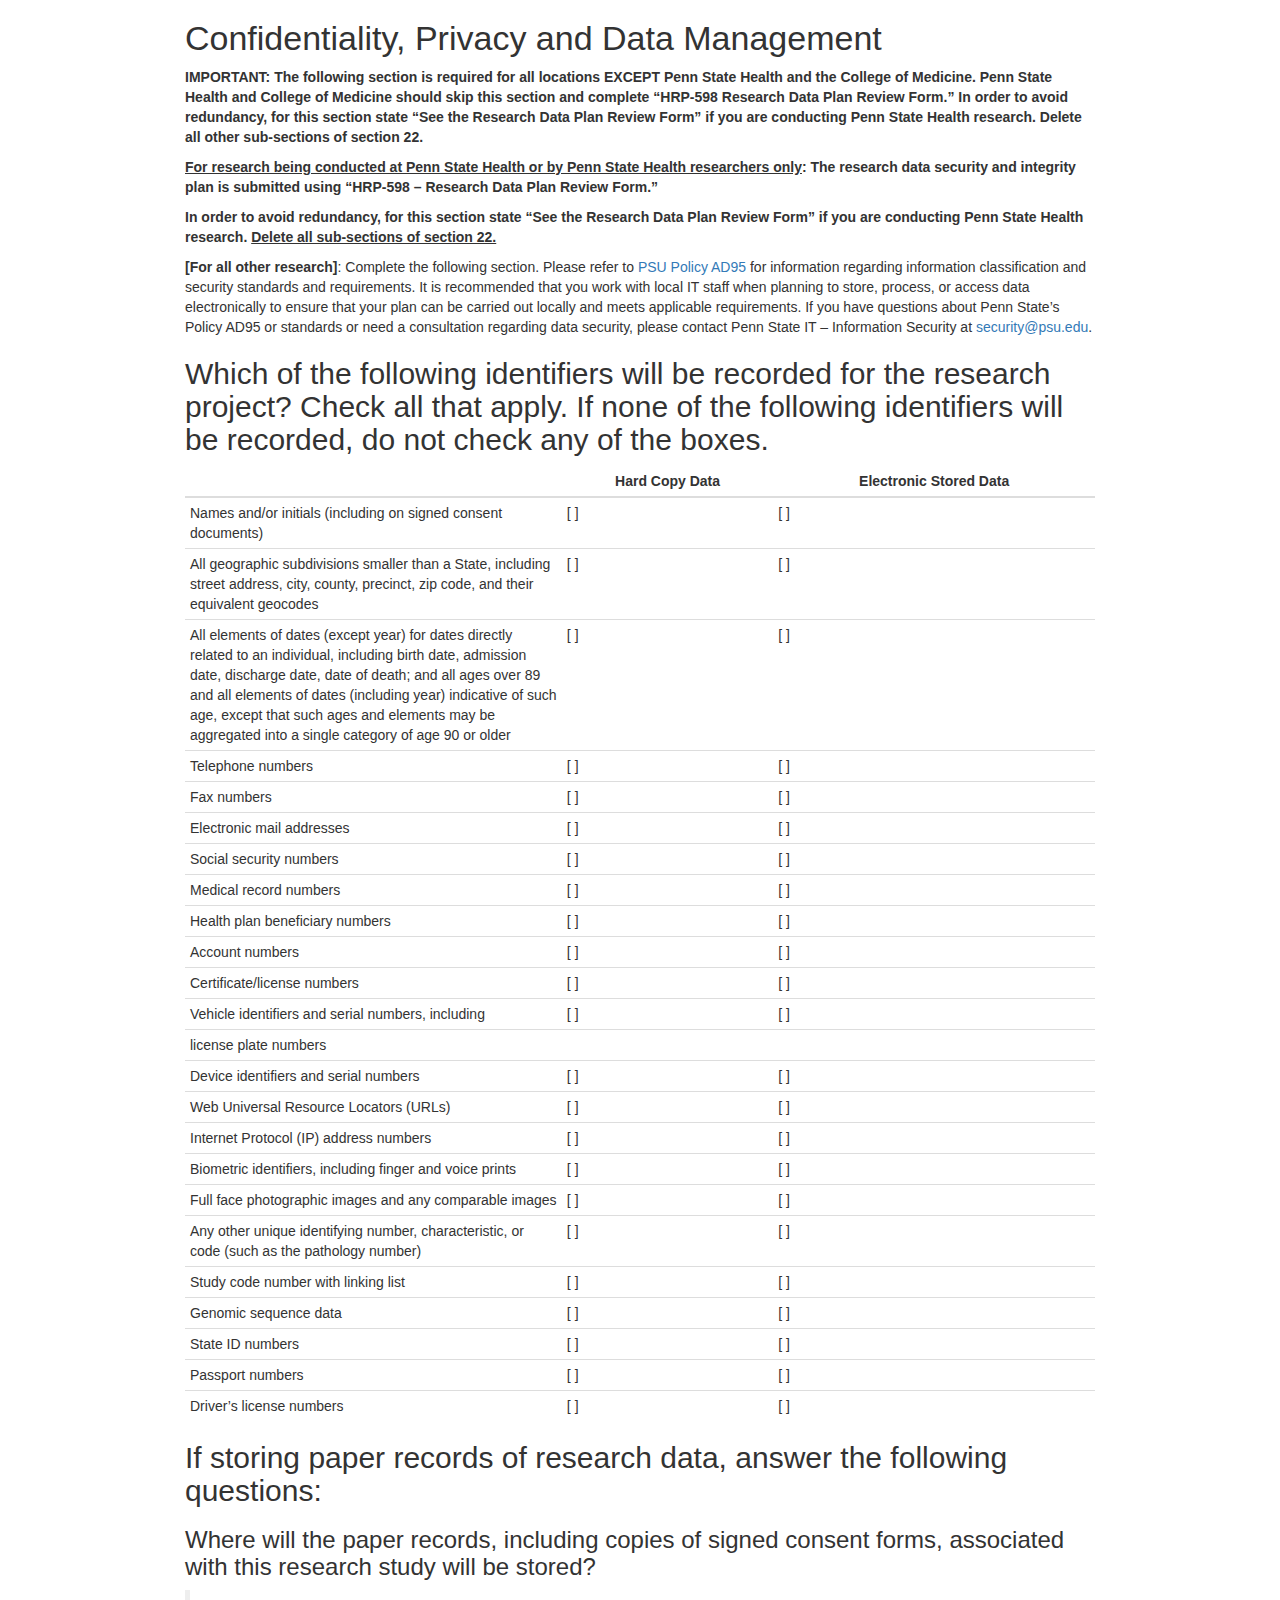
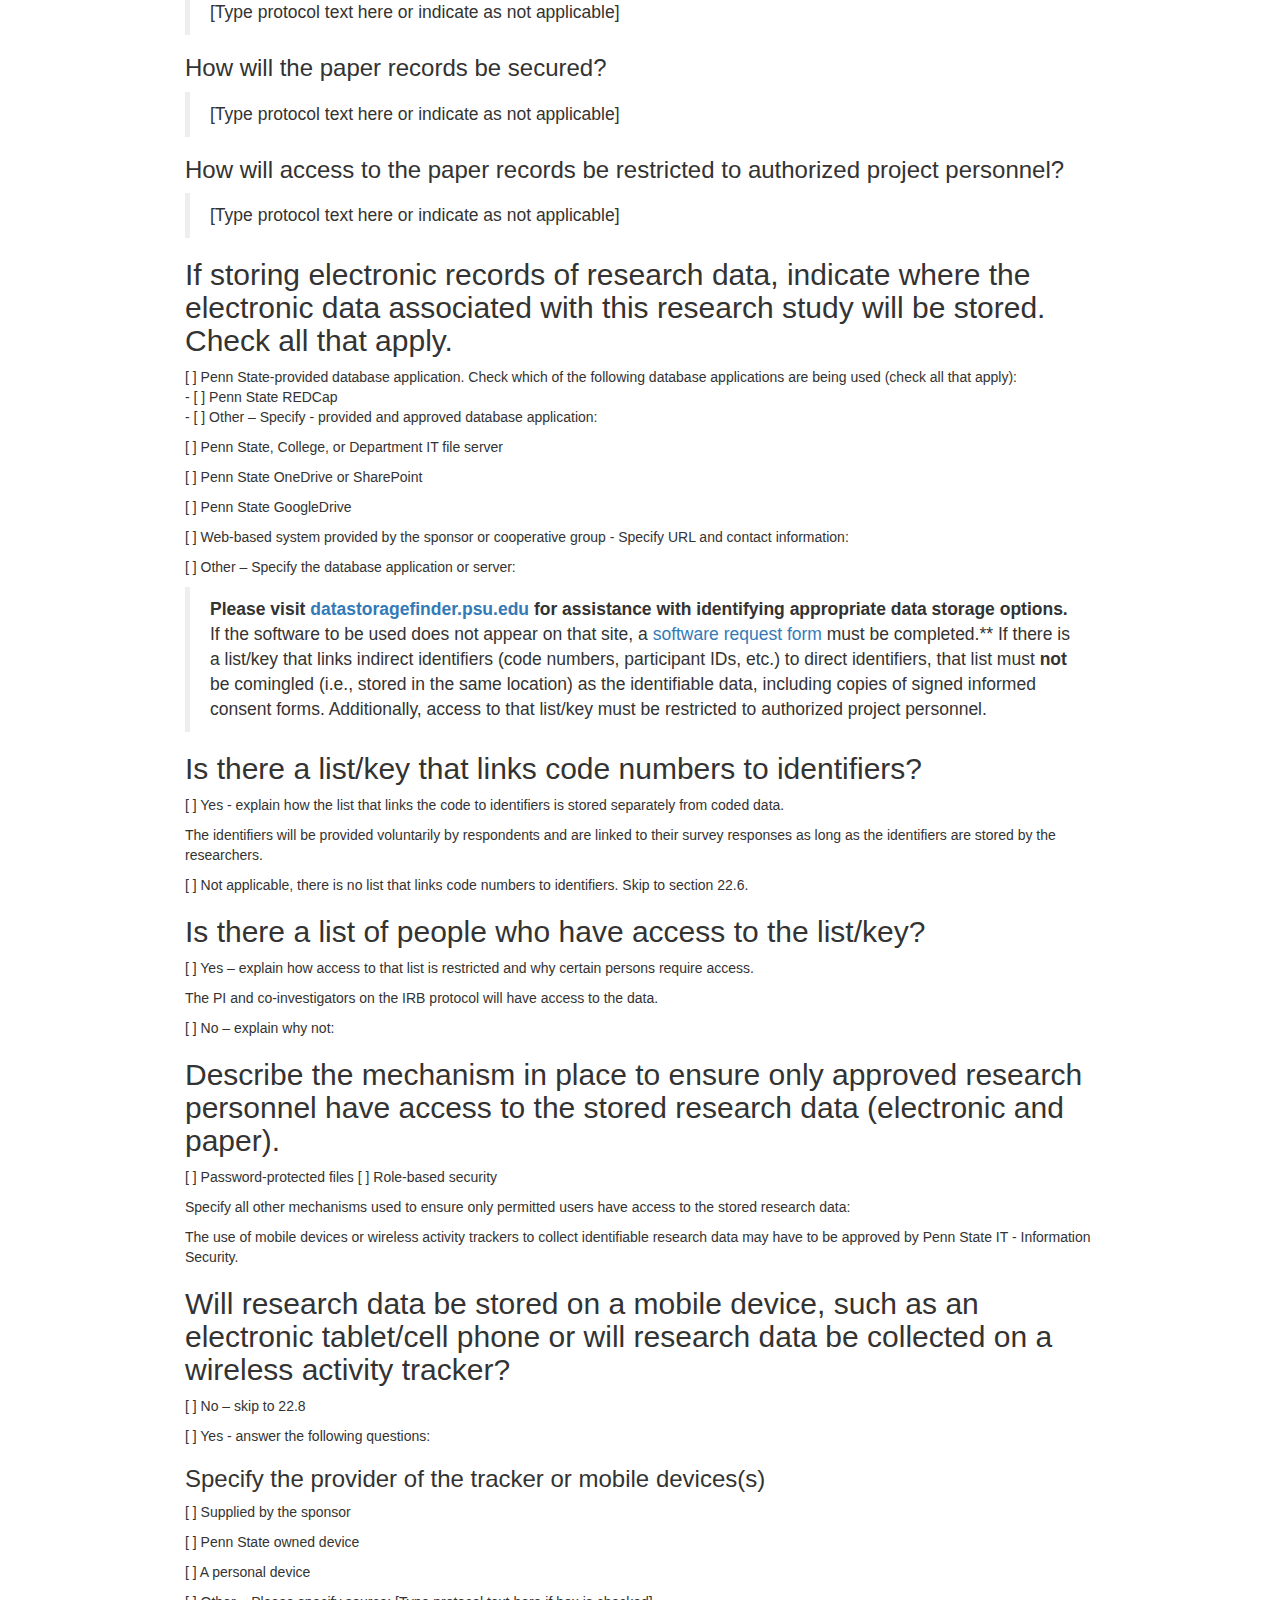
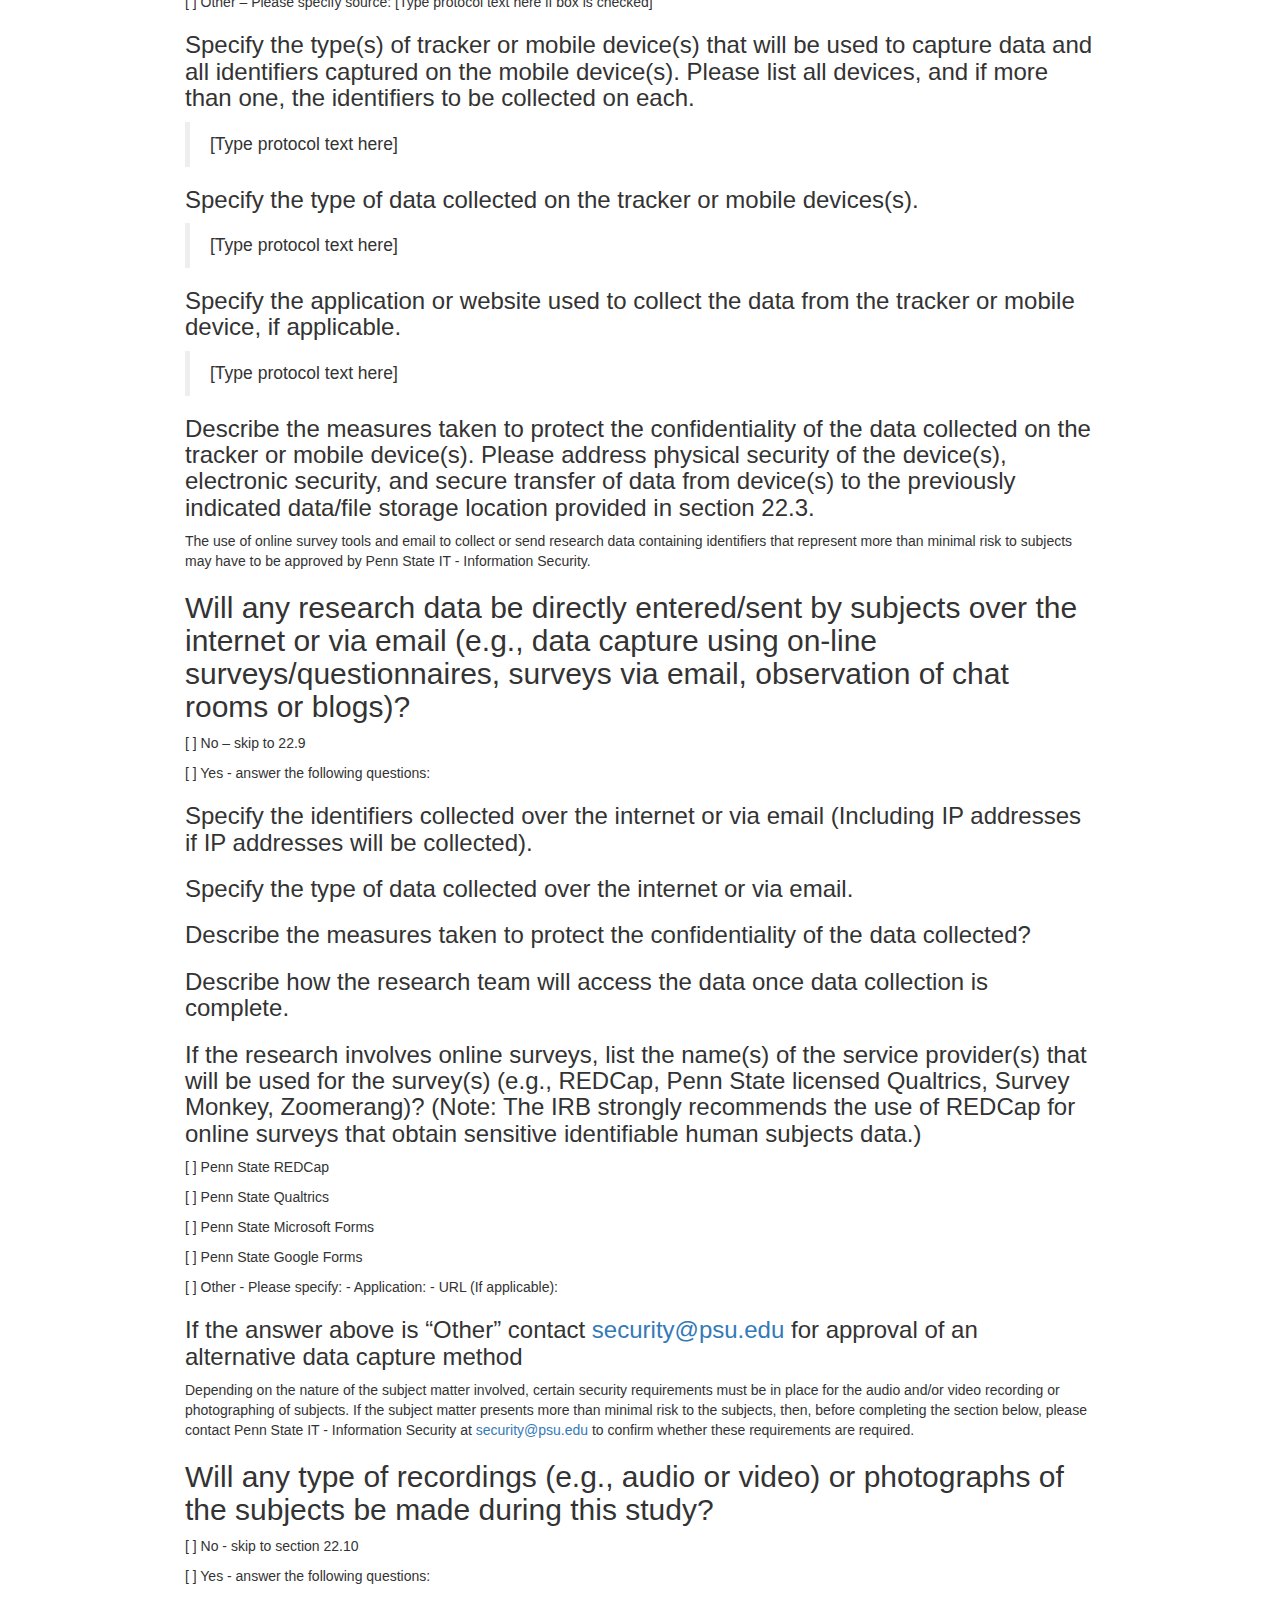
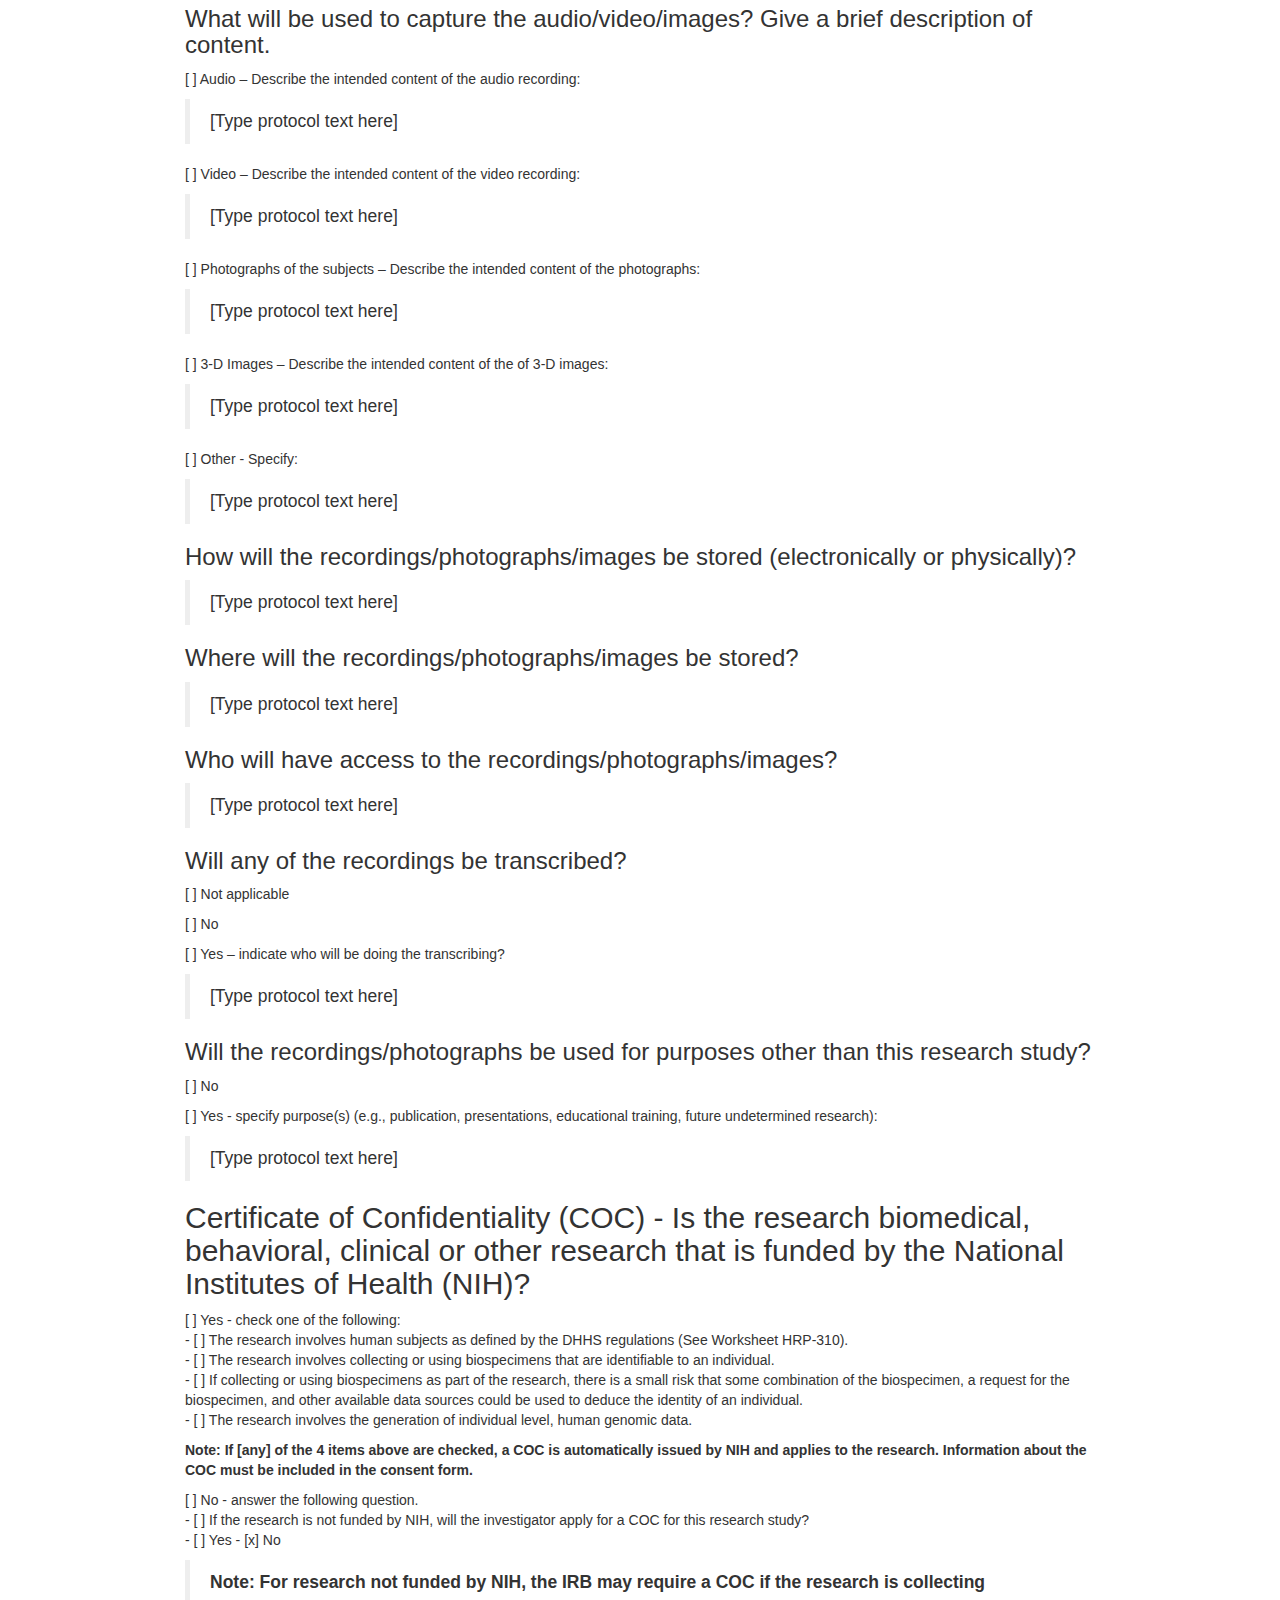
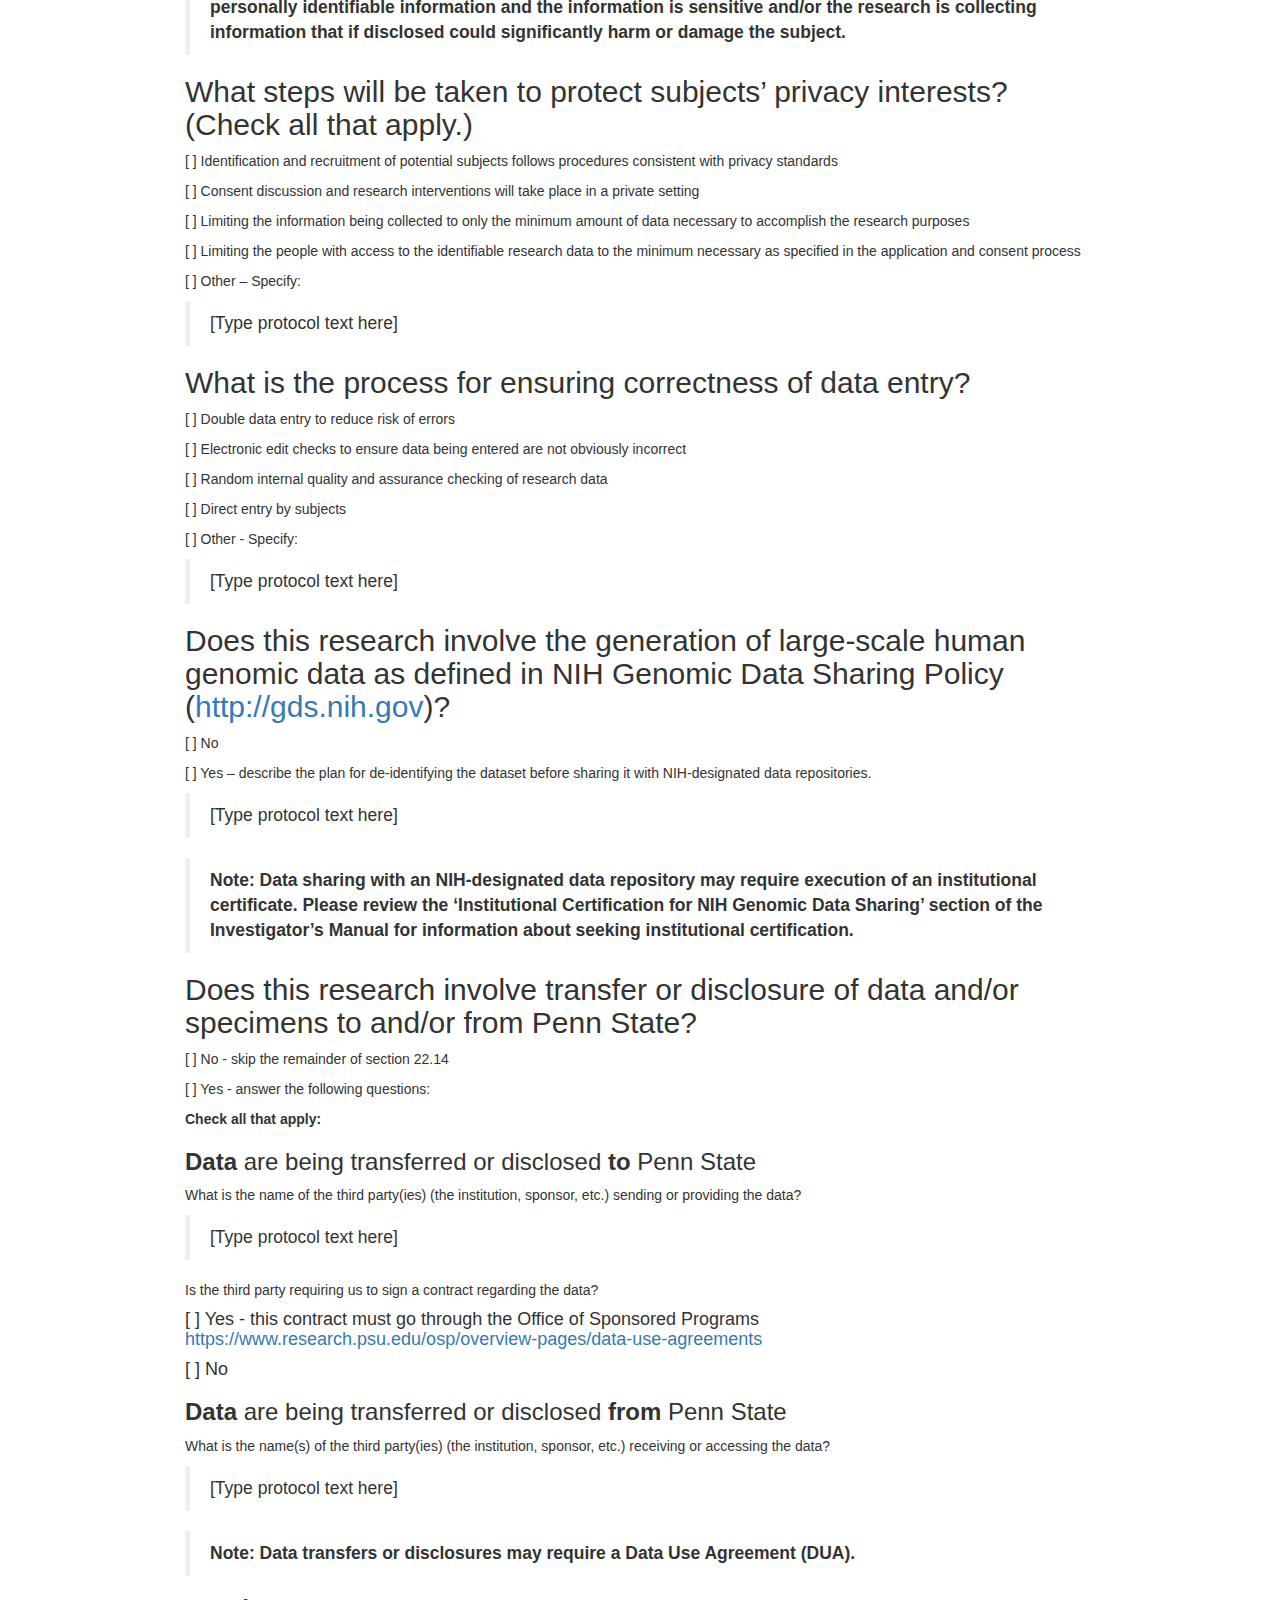
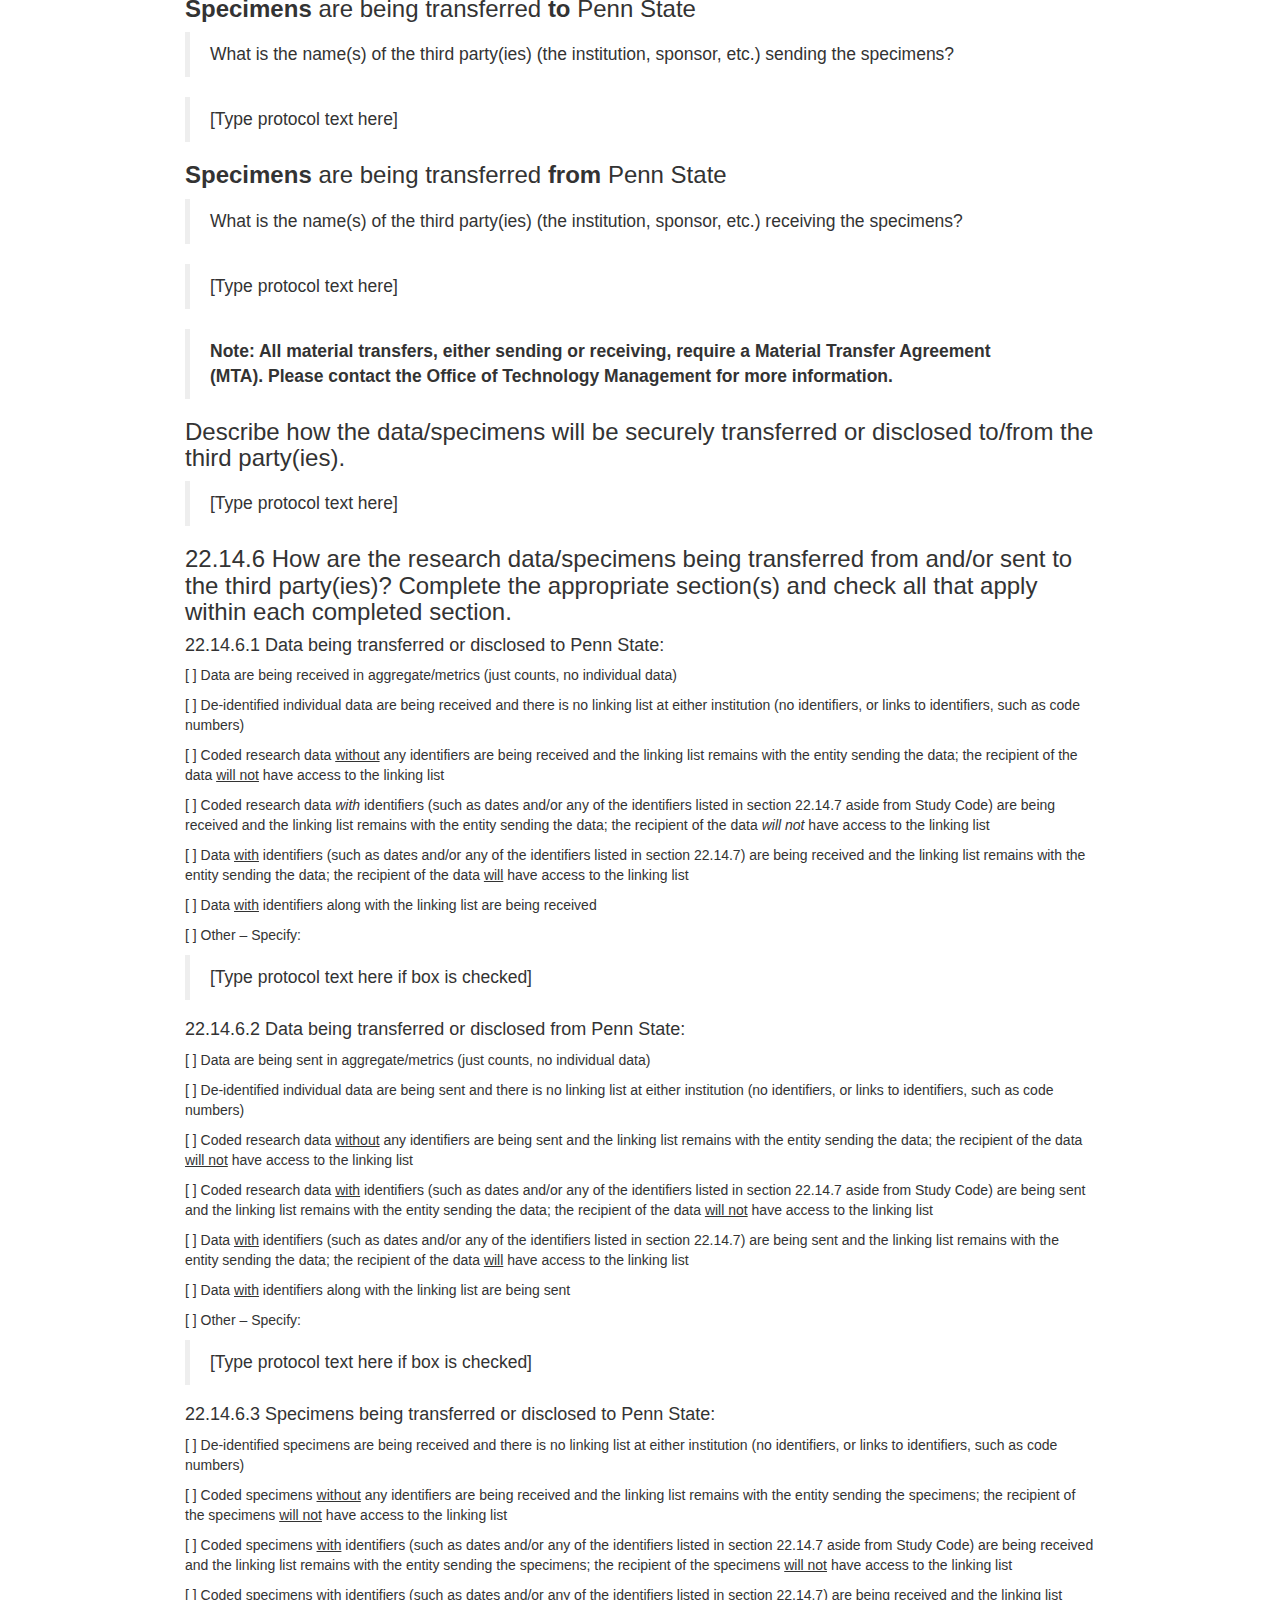
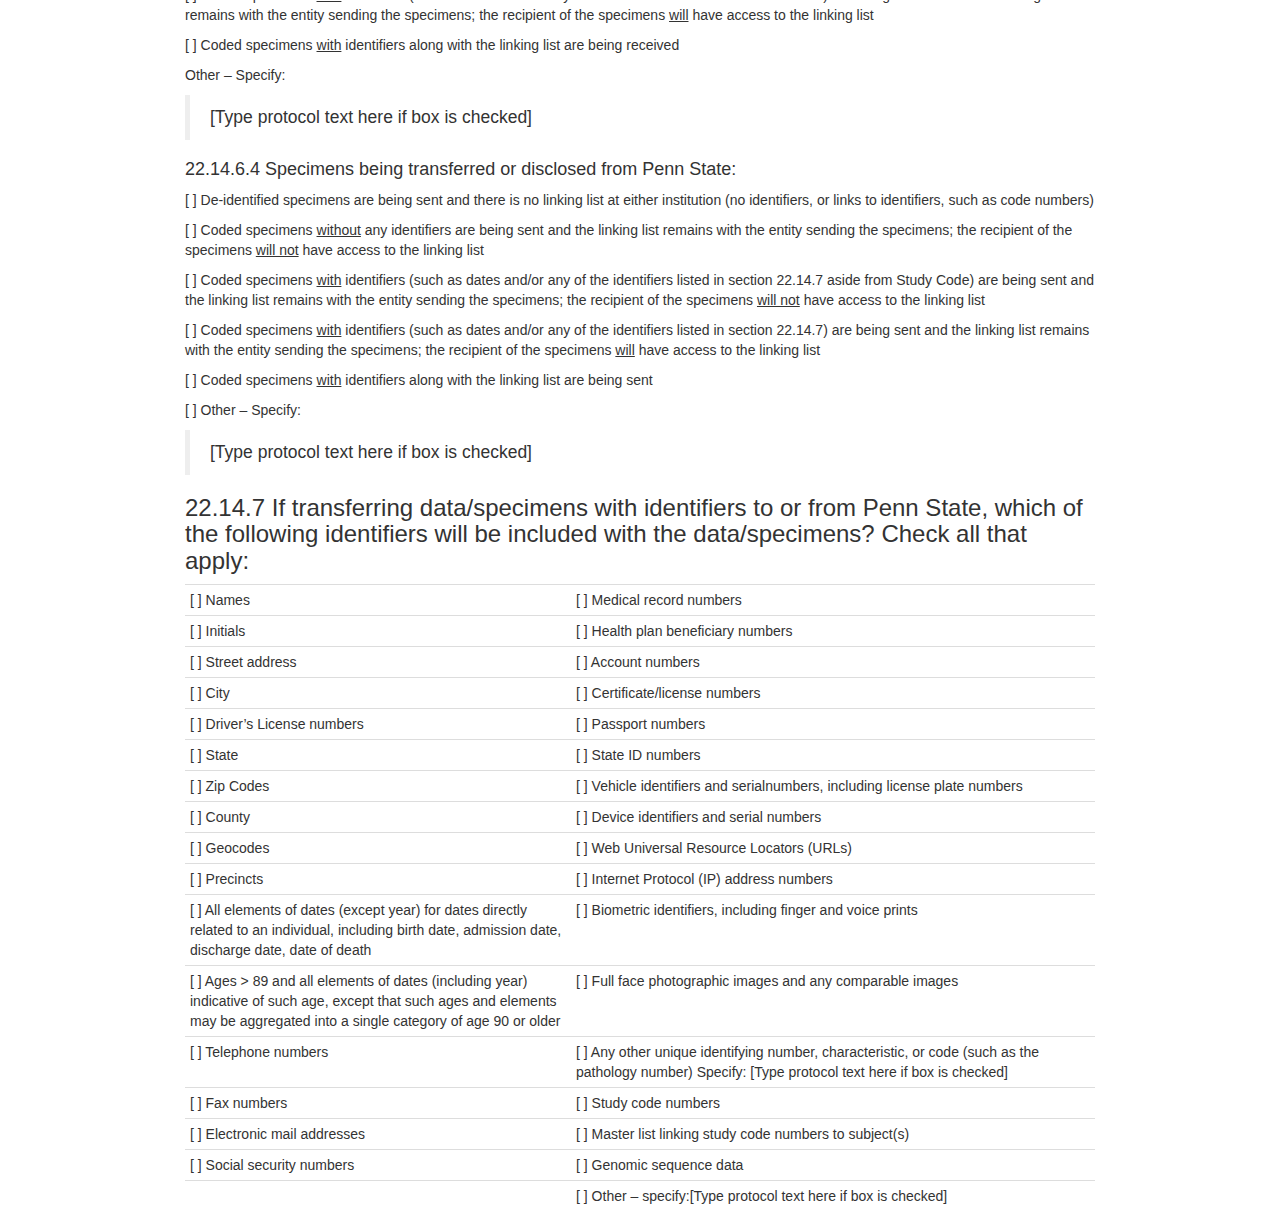
==== commit 2e08d138: "Update HRP-591, add HRP-580 (partially complete)" ====
--- a/HRP-591/22-confidentiality-privacy-data-mgmt.html
+++ b/HRP-591/22-confidentiality-privacy-data-mgmt.html
@@ -533,16 +533,22 @@
 <div id="where-will-the-paper-records-including-copies-of-signed-consent-forms-associated-with-this-research-study-will-be-stored" class="section level3">
 <h3>Where will the paper records, including copies of signed consent
 forms, associated with this research study will be stored?</h3>
+<blockquote>
 <p>[Type protocol text here or indicate as not applicable]</p>
+</blockquote>
 </div>
 <div id="how-will-the-paper-records-be-secured" class="section level3">
 <h3>How will the paper records be secured?</h3>
+<blockquote>
 <p>[Type protocol text here or indicate as not applicable]</p>
+</blockquote>
 </div>
 <div id="how-will-access-to-the-paper-records-be-restricted-to-authorized-project-personnel" class="section level3">
 <h3>How will access to the paper records be restricted to authorized
 project personnel?</h3>
+<blockquote>
 <p>[Type protocol text here or indicate as not applicable]</p>
+</blockquote>
 </div>
 </div>
 <div id="if-storing-electronic-records-of-research-data-indicate-where-the-electronic-data-associated-with-this-research-study-will-be-stored.-check-all-that-apply." class="section level2">
@@ -622,17 +628,23 @@
 to capture data and all identifiers captured on the mobile device(s).
 Please list all devices, and if more than one, the identifiers to be
 collected on each.</h3>
-<p>[Type protocol text here]</p>
+<blockquote>
+<p>[Type protocol text here]</p>
+</blockquote>
 </div>
 <div id="specify-the-type-of-data-collected-on-the-tracker-or-mobile-devicess." class="section level3">
 <h3>Specify the type of data collected on the tracker or mobile
 devices(s).</h3>
-<p>[Type protocol text here]</p>
+<blockquote>
+<p>[Type protocol text here]</p>
+</blockquote>
 </div>
 <div id="specify-the-application-or-website-used-to-collect-the-data-from-the-tracker-or-mobile-device-if-applicable." class="section level3">
 <h3>Specify the application or website used to collect the data from the
 tracker or mobile device, if applicable.</h3>
-<p>[Type protocol text here]</p>
+<blockquote>
+<p>[Type protocol text here]</p>
+</blockquote>
 </div>
 <div id="describe-the-measures-taken-to-protect-the-confidentiality-of-the-data-collected-on-the-tracker-or-mobile-devices.-please-address-physical-security-of-the-devices-electronic-security-and-secure-transfer-of-data-from-devices-to-the-previously-indicated-datafile-storage-location-provided-in-section-22.3." class="section level3">
 <h3>Describe the measures taken to protect the confidentiality of the
@@ -705,37 +717,55 @@
 <h3>What will be used to capture the audio/video/images? Give a brief
 description of content.</h3>
 <p>[ ] Audio – Describe the intended content of the audio recording:</p>
-<p>[Type protocol text here]</p>
+<blockquote>
+<p>[Type protocol text here]</p>
+</blockquote>
 <p>[ ] Video – Describe the intended content of the video recording:</p>
-<p>[Type protocol text here]</p>
+<blockquote>
+<p>[Type protocol text here]</p>
+</blockquote>
 <p>[ ] Photographs of the subjects – Describe the intended content of
 the photographs:</p>
-<p>[Type protocol text here]</p>
+<blockquote>
+<p>[Type protocol text here]</p>
+</blockquote>
 <p>[ ] 3-D Images – Describe the intended content of the of 3-D
 images:</p>
-<p>[Type protocol text here]</p>
+<blockquote>
+<p>[Type protocol text here]</p>
+</blockquote>
 <p>[ ] Other - Specify:</p>
-<p>[Type protocol text here]</p>
+<blockquote>
+<p>[Type protocol text here]</p>
+</blockquote>
 </div>
 <div id="how-will-the-recordingsphotographsimages-be-stored-electronically-or-physically" class="section level3">
 <h3>How will the recordings/photographs/images be stored (electronically
 or physically)?</h3>
-<p>[Type protocol text here]</p>
+<blockquote>
+<p>[Type protocol text here]</p>
+</blockquote>
 </div>
 <div id="where-will-the-recordingsphotographsimages-be-stored" class="section level3">
 <h3>Where will the recordings/photographs/images be stored?</h3>
-<p>[Type protocol text here]</p>
+<blockquote>
+<p>[Type protocol text here]</p>
+</blockquote>
 </div>
 <div id="who-will-have-access-to-the-recordingsphotographsimages" class="section level3">
 <h3>Who will have access to the recordings/photographs/images?</h3>
-<p>[Type protocol text here]</p>
+<blockquote>
+<p>[Type protocol text here]</p>
+</blockquote>
 </div>
 <div id="will-any-of-the-recordings-be-transcribed" class="section level3">
 <h3>Will any of the recordings be transcribed?</h3>
 <p>[ ] Not applicable</p>
 <p>[ ] No</p>
 <p>[ ] Yes – indicate who will be doing the transcribing?</p>
-<p>[Type protocol text here]</p>
+<blockquote>
+<p>[Type protocol text here]</p>
+</blockquote>
 </div>
 <div id="will-the-recordingsphotographs-be-used-for-purposes-other-than-this-research-study" class="section level3">
 <h3>Will the recordings/photographs be used for purposes other than this
@@ -743,7 +773,9 @@
 <p>[ ] No</p>
 <p>[ ] Yes - specify purpose(s) (e.g., publication, presentations,
 educational training, future undetermined research):</p>
-<p>[Type protocol text here]</p>
+<blockquote>
+<p>[Type protocol text here]</p>
+</blockquote>
 </div>
 </div>
 <div id="certificate-of-confidentiality-coc---is-the-research-biomedical-behavioral-clinical-or-other-research-that-is-funded-by-the-national-institutes-of-health-nih" class="section level2">
@@ -1008,96 +1040,86 @@
 <h3>22.14.7 If transferring data/specimens with identifiers to or from
 Penn State, which of the following identifiers will be included with the
 data/specimens? Check all that apply:</h3>
-<table style="width:99%;">
+<table>
 <colgroup>
-<col width="37%" />
-<col width="51%" />
-<col width="8%" />
+<col width="42%" />
+<col width="57%" />
 </colgroup>
 <tbody>
 <tr class="odd">
 <td>[ ] Names</td>
 <td>[ ] Medical record numbers</td>
-<td></td>
 </tr>
 <tr class="even">
 <td>[ ] Initials</td>
 <td>[ ] Health plan beneficiary numbers</td>
-<td></td>
 </tr>
 <tr class="odd">
 <td>[ ] Street address</td>
 <td>[ ] Account numbers</td>
-<td></td>
 </tr>
 <tr class="even">
 <td>[ ] City</td>
 <td>[ ] Certificate/license numbers</td>
-<td></td>
 </tr>
 <tr class="odd">
 <td>[ ] Driver’s License numbers</td>
 <td>[ ] Passport numbers</td>
-<td></td>
 </tr>
 <tr class="even">
 <td>[ ] State</td>
 <td>[ ] State ID numbers</td>
-<td></td>
 </tr>
 <tr class="odd">
 <td>[ ] Zip Codes</td>
-<td colspan="2">[ ] Vehicle identifiers and serial | numbers, including
-license plate | numbers |</td>
+<td>[ ] Vehicle identifiers and serialnumbers, including license plate
+numbers</td>
 </tr>
 <tr class="even">
 <td>[ ] County</td>
-<td colspan="2">[ ] Device identifiers and serial numbers |</td>
+<td>[ ] Device identifiers and serial numbers</td>
 </tr>
 <tr class="odd">
 <td>[ ] Geocodes</td>
-<td colspan="2">[ ] Web Universal Resource Locators (URLs) |</td>
+<td>[ ] Web Universal Resource Locators (URLs)</td>
 </tr>
 <tr class="even">
 <td>[ ] Precincts</td>
-<td colspan="2">[ ] Internet Protocol (IP) address numbers |</td>
+<td>[ ] Internet Protocol (IP) address numbers</td>
 </tr>
 <tr class="odd">
 <td>[ ] All elements of dates (except year) for dates directly related
 to an individual, including birth date, admission date, discharge date,
 date of death</td>
-<td colspan="2">[ ] Biometric identifiers, including | finger and voice
-prints | | | | | |</td>
-</tr>
-<tr class="even">
-<td colspan="3">[ ] Ages &gt; 89 and all elements | [ ] Full face
-photographic images and any of dates (including year) | comparable
-images | indicative of such age, | | except that such ages and | |
-elements may be aggregated | | into a single category of | | age 90 or
-older | |</td>
+<td>[ ] Biometric identifiers, including finger and voice prints</td>
+</tr>
+<tr class="even">
+<td>[ ] Ages &gt; 89 and all elements of dates (including year)
+indicative of such age, except that such ages and elements may be
+aggregated into a single category of age 90 or older</td>
+<td>[ ] Full face photographic images and any comparable images</td>
 </tr>
 <tr class="odd">
 <td>[ ] Telephone numbers</td>
-<td colspan="2">[ ] Any other unique identifying number, |
-characteristic, or code (such as the | pathology number) | |
-Specify:[Type protocol text here if | box is checked] |</td>
+<td>[ ] Any other unique identifying number, characteristic, or code
+(such as the pathology number) Specify: [Type protocol text here if box
+is checked]</td>
 </tr>
 <tr class="even">
 <td>[ ] Fax numbers</td>
-<td colspan="2">[ ] Study code numbers |</td>
-</tr>
-<tr class="odd">
-<td colspan="3">[ ] Electronic mail addresses | [ ] Master list linking
-study code numbers | | to subject(s) |</td>
+<td>[ ] Study code numbers</td>
+</tr>
+<tr class="odd">
+<td>[ ] Electronic mail addresses</td>
+<td>[ ] Master list linking study code numbers to subject(s)</td>
 </tr>
 <tr class="even">
 <td>[ ] Social security numbers</td>
-<td colspan="2">[ ] Genomic sequence data |</td>
+<td>[ ] Genomic sequence data</td>
 </tr>
 <tr class="odd">
 <td></td>
-<td colspan="2">[ ] Other – specify:[Type protocol text | here if box is
-checked] |</td>
+<td>[ ] Other – specify:[Type protocol text here if box is checked]</td>
 </tr>
 </tbody>
 </table>
